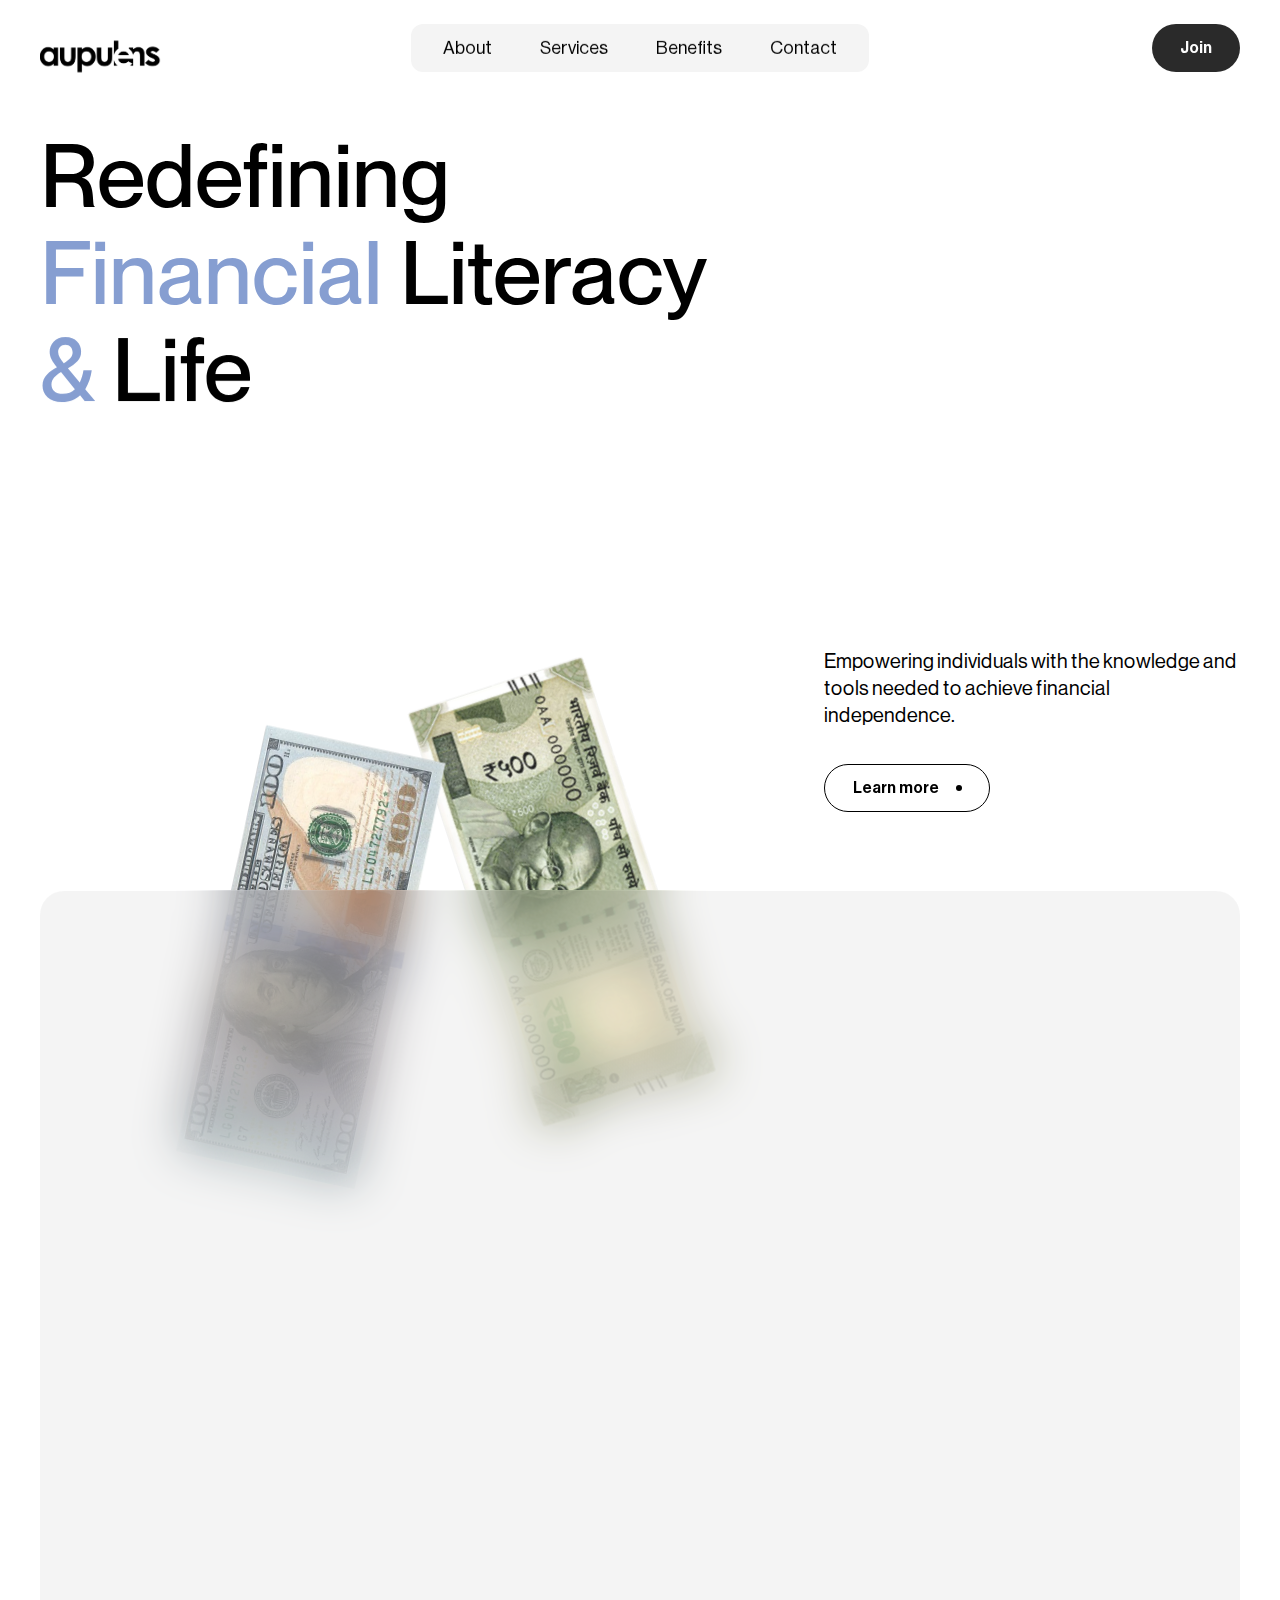
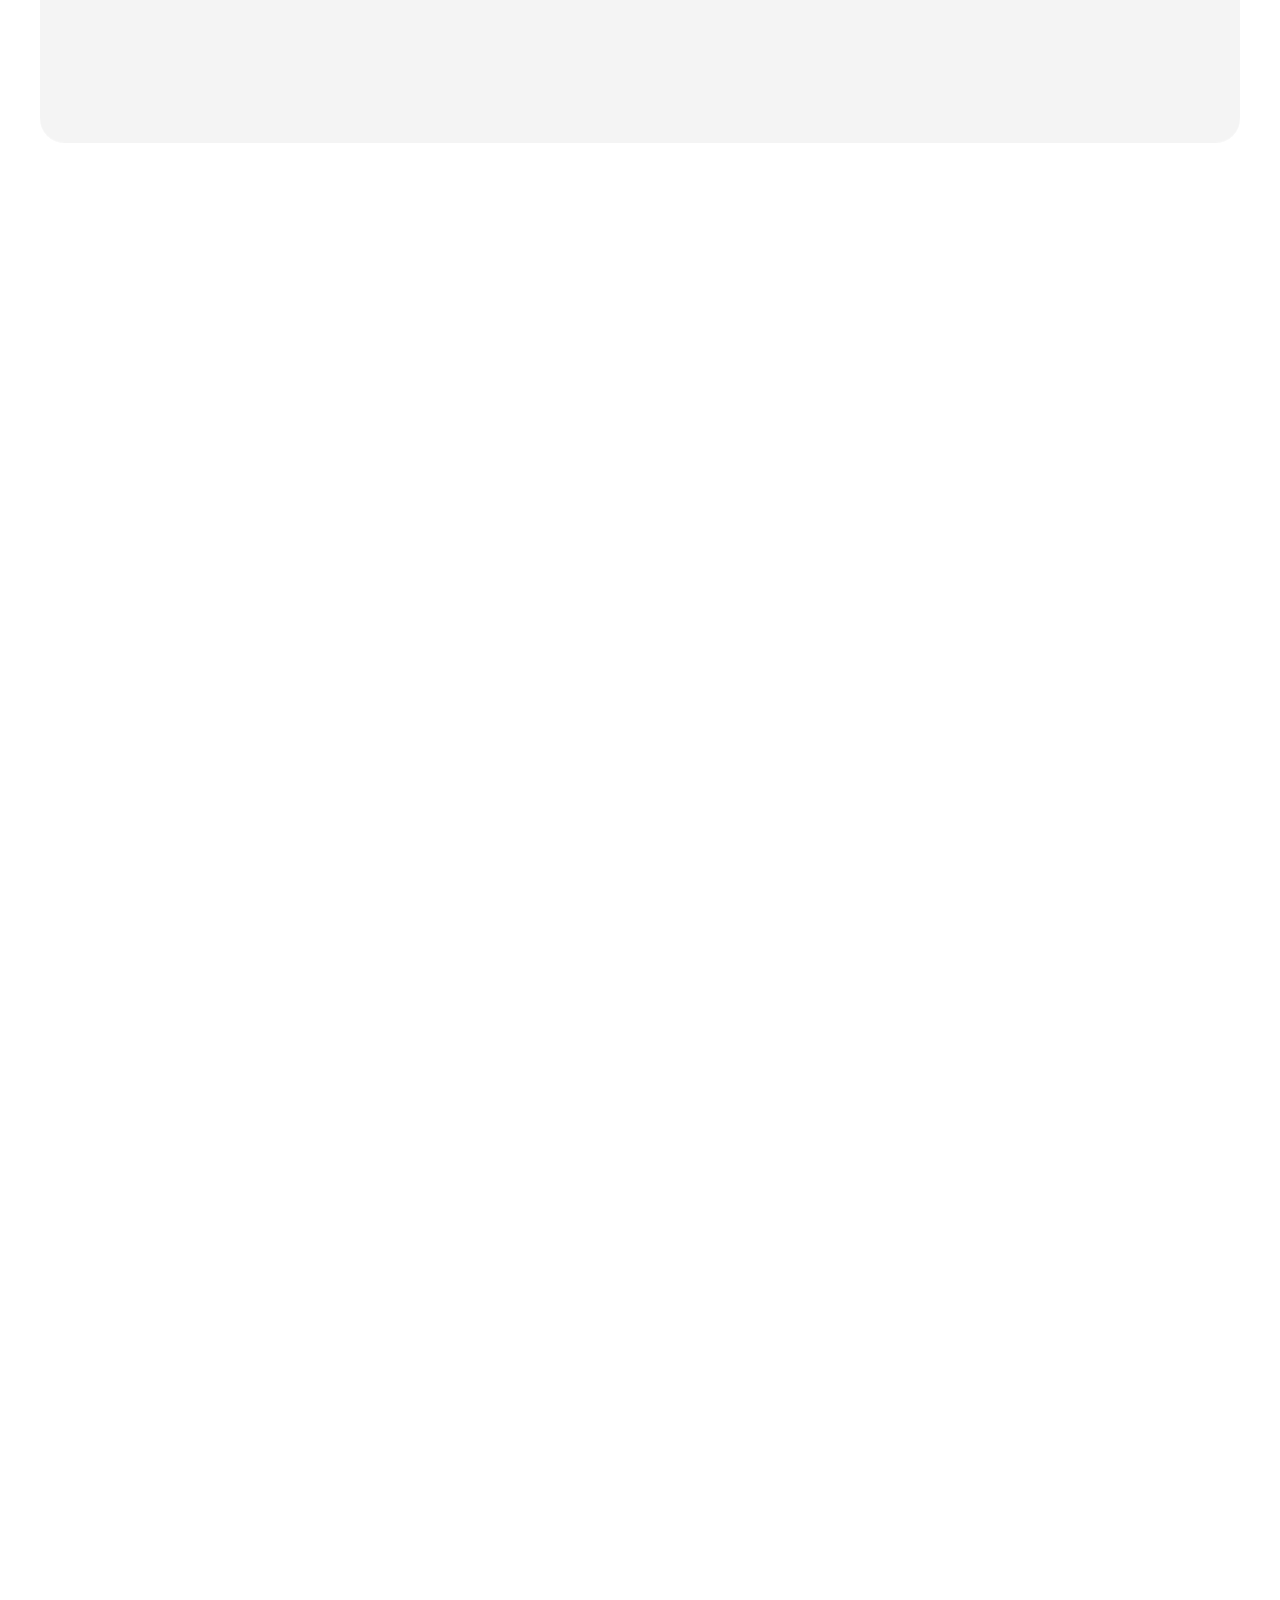
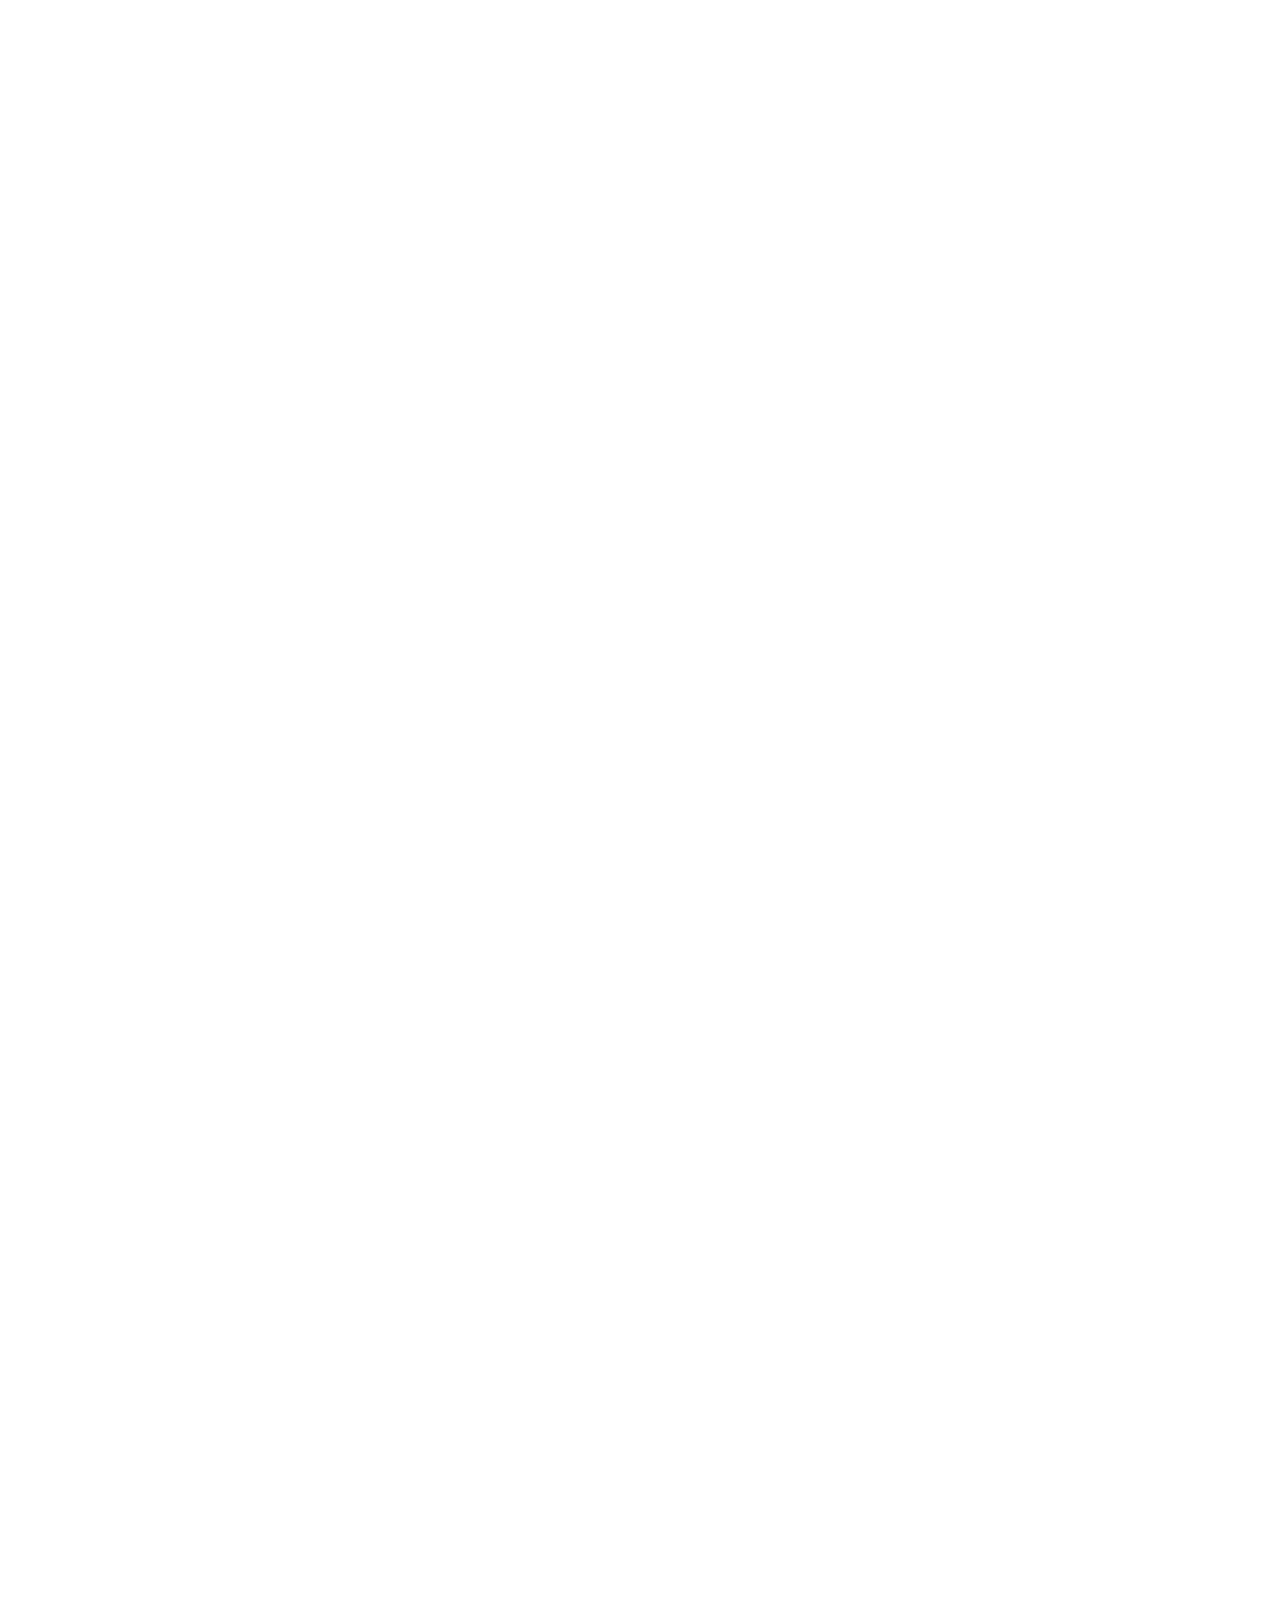
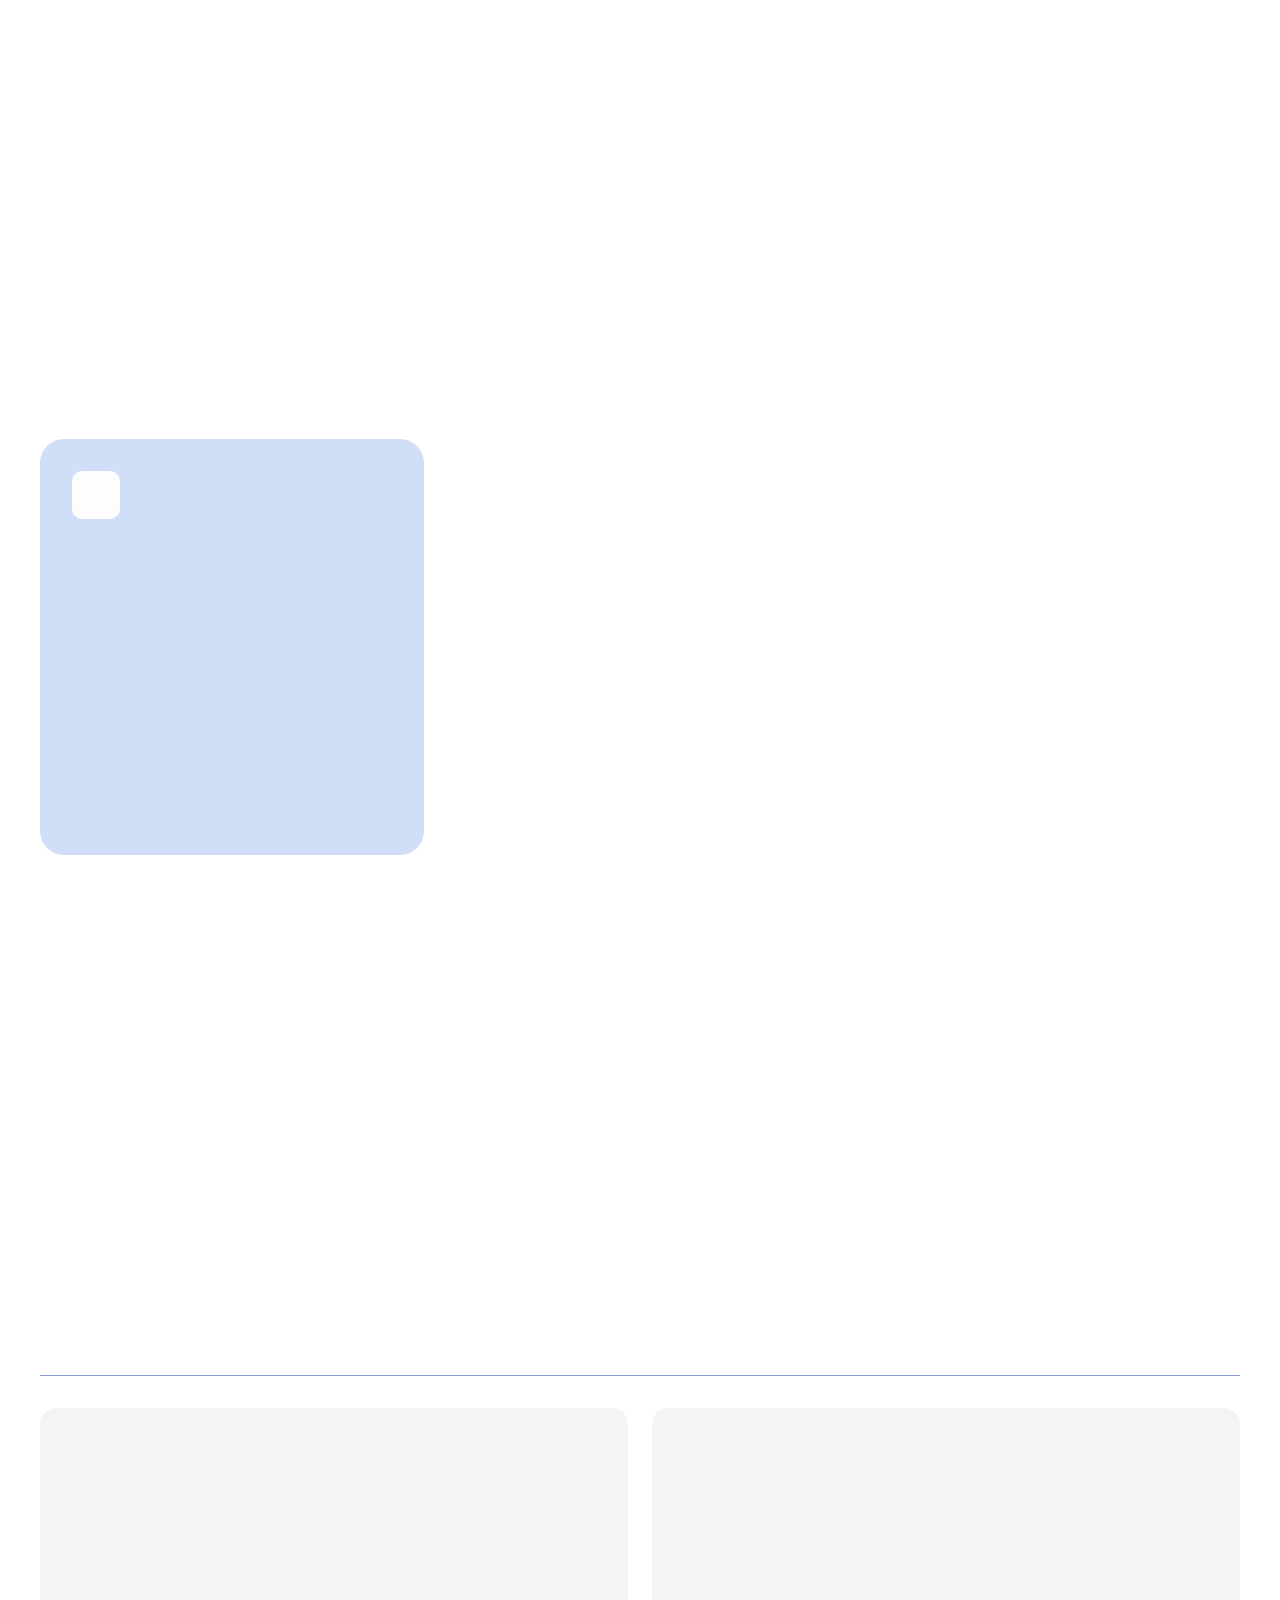
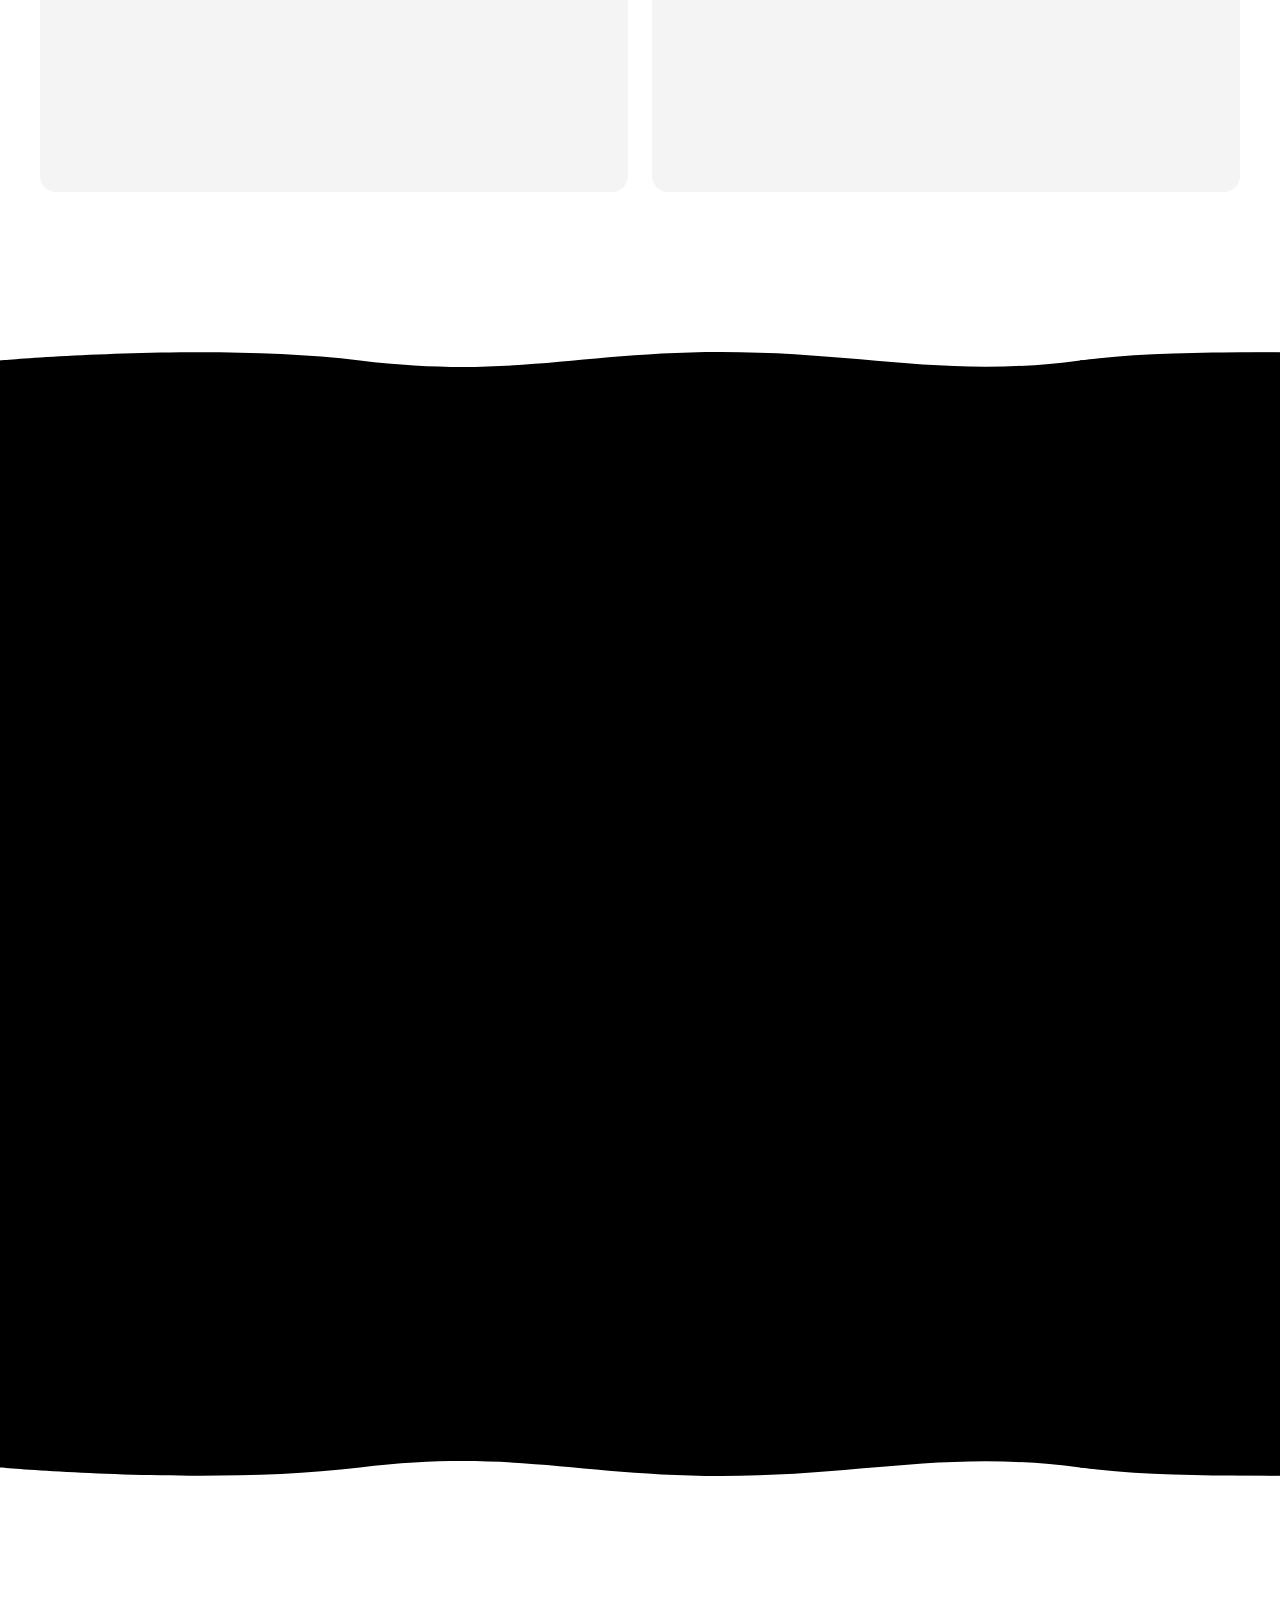
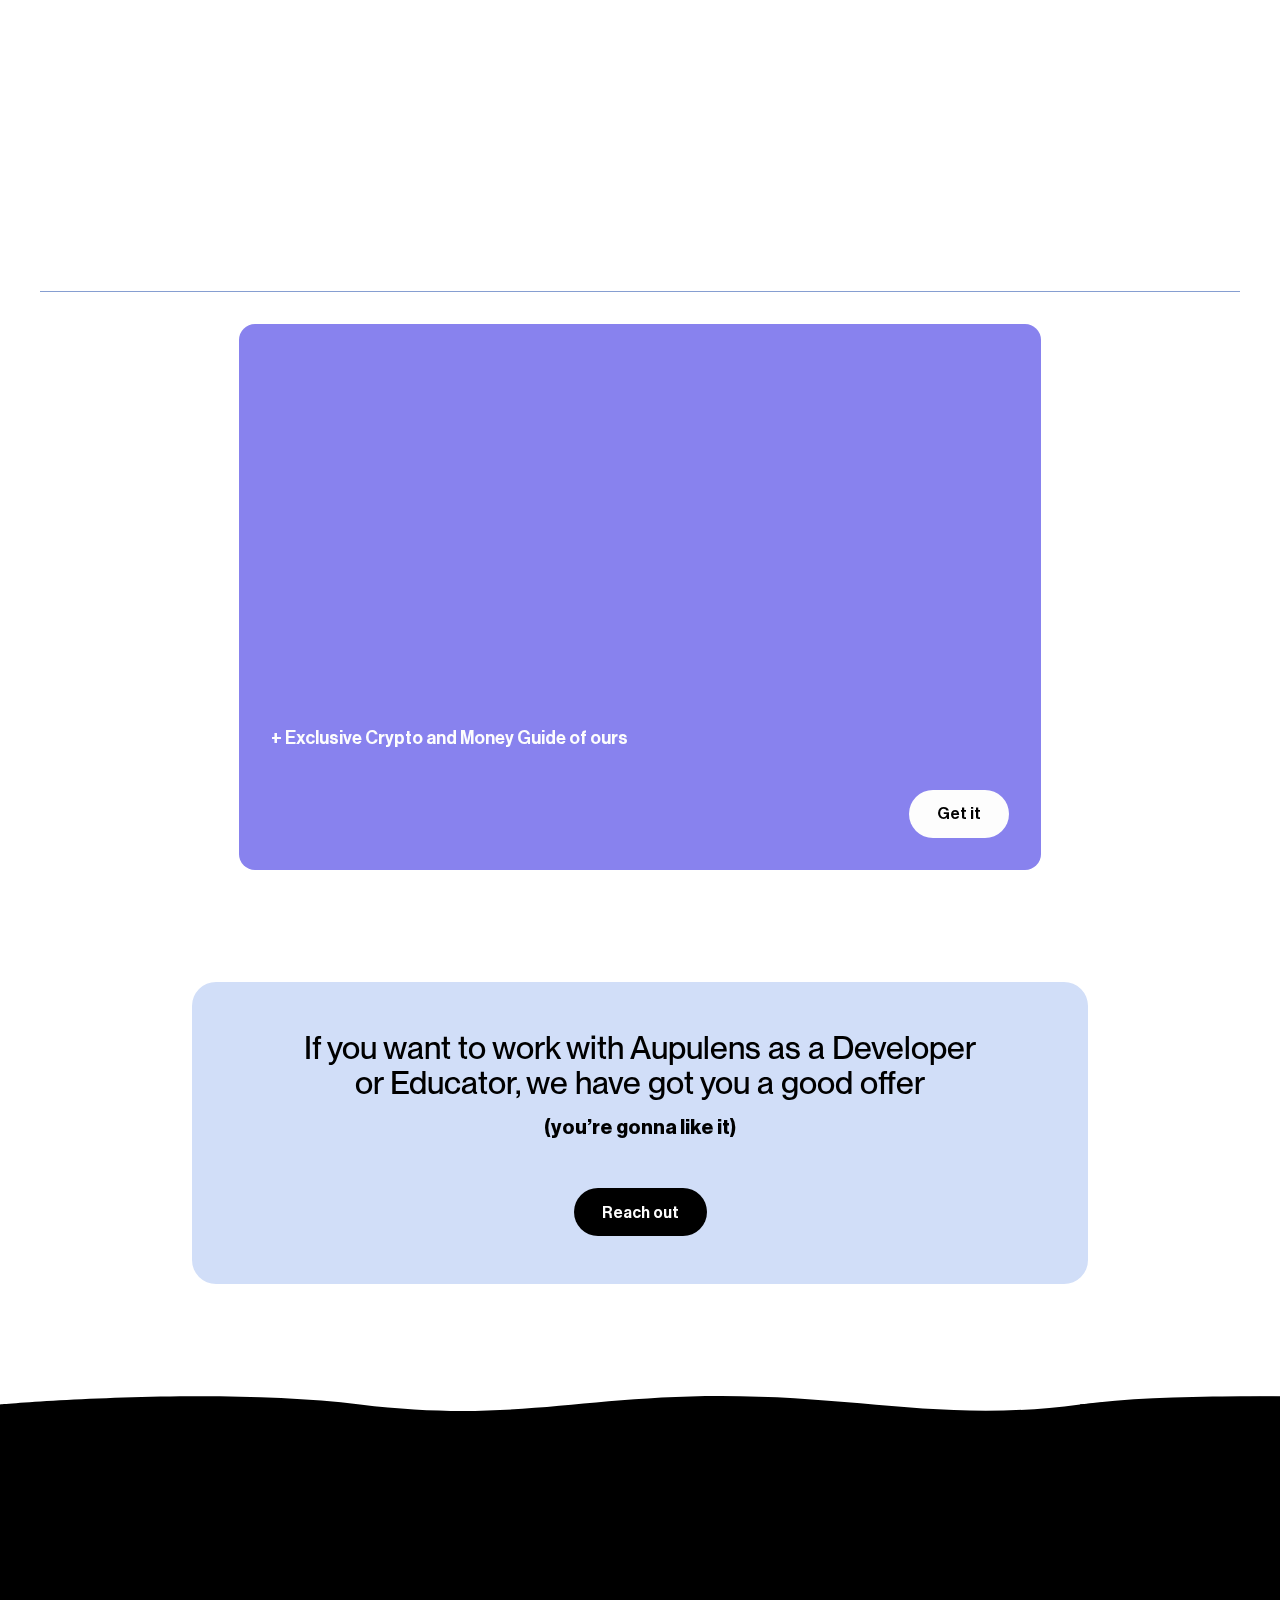
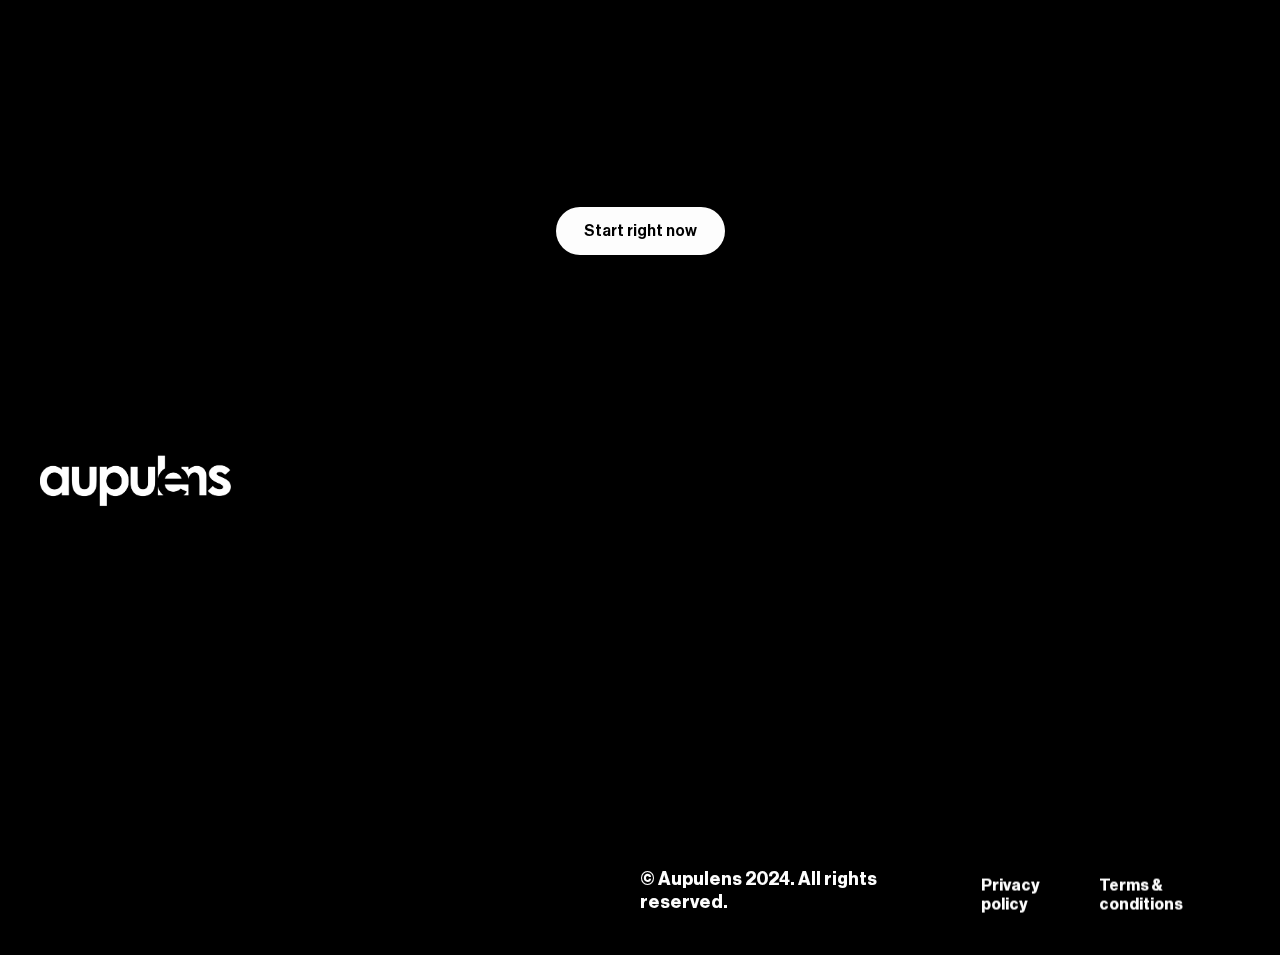
==== index.htm @ c341f7a9 "Done" ====
﻿<!DOCTYPE html>

<html data-wf-domain="www.design-that.com" data-wf-page="66547507d69d70a29b5cb961"
  data-wf-site="66547507d69d70a29b5cb91e">

<head>
  <meta charset="utf-8">
  <title>Aupulens - Finance in your fingertips</title>
  <meta
    content="DesignThat is a design agency that provides top-notch design services for marketing at one fixed monthly fee. Web design and development, branding, graphic design, social media design and more"
    name="description">
  <meta content="DesignThat - Design partner for marketing and brand growth" property="og:title">
  <meta
    content="DesignThat is a design agency that provides top-notch design services for marketing at one fixed monthly fee. Web design and development, branding, graphic design, social media design and more"
    property="og:description">
  <meta content="DesignThat - Design partner for marketing and brand growth" property="twitter:title">
  <meta
    content="DesignThat is a design agency that provides top-notch design services for marketing at one fixed monthly fee. Web design and development, branding, graphic design, social media design and more"
    property="twitter:description">
  <meta property="og:type" content="website">
  <meta content="summary_large_image" name="twitter:card">
  <meta content="width=device-width, initial-scale=1" name="viewport">
  <meta content="Webflow" name="generator">
  <link href="66547507d69d70a29b5cb91e/css/thatdigital.webflow.5f3d04a22.css" rel="stylesheet" type="text/css">
  <style>
    @media (min-width:992px) {
      html.w-mod-js:not(.w-mod-ix) [data-w-id="5c03aa5c-4011-accd-d0a6-c28e8310f775"] {
        -webkit-transform: translate3d(0, 0%, 0) scale3d(1, 1, 1) rotateX(0) rotateY(0) rotateZ(0) skew(0, 0);
        -moz-transform: translate3d(0, 0%, 0) scale3d(1, 1, 1) rotateX(0) rotateY(0) rotateZ(0) skew(0, 0);
        -ms-transform: translate3d(0, 0%, 0) scale3d(1, 1, 1) rotateX(0) rotateY(0) rotateZ(0) skew(0, 0);
        transform: translate3d(0, 0%, 0) scale3d(1, 1, 1) rotateX(0) rotateY(0) rotateZ(0) skew(0, 0);
      }

      html.w-mod-js:not(.w-mod-ix) [data-w-id="3653e49a-2b86-b925-d3c9-862e40bcab3f"] {
        -webkit-transform: translate3d(0, 0%, 0) scale3d(1, 1, 1) rotateX(0) rotateY(0) rotateZ(0) skew(0, 0);
        -moz-transform: translate3d(0, 0%, 0) scale3d(1, 1, 1) rotateX(0) rotateY(0) rotateZ(0) skew(0, 0);
        -ms-transform: translate3d(0, 0%, 0) scale3d(1, 1, 1) rotateX(0) rotateY(0) rotateZ(0) skew(0, 0);
        transform: translate3d(0, 0%, 0) scale3d(1, 1, 1) rotateX(0) rotateY(0) rotateZ(0) skew(0, 0);
      }

      html.w-mod-js:not(.w-mod-ix) [data-w-id="76ff98d9-c680-22ae-b1fc-d03c4d18c038"] {
        -webkit-transform: translate3d(0, 105%, 0) scale3d(1, 1, 1) rotateX(0) rotateY(0) rotateZ(0) skew(0, 0);
        -moz-transform: translate3d(0, 105%, 0) scale3d(1, 1, 1) rotateX(0) rotateY(0) rotateZ(0) skew(0, 0);
        -ms-transform: translate3d(0, 105%, 0) scale3d(1, 1, 1) rotateX(0) rotateY(0) rotateZ(0) skew(0, 0);
        transform: translate3d(0, 105%, 0) scale3d(1, 1, 1) rotateX(0) rotateY(0) rotateZ(0) skew(0, 0);
      }

      html.w-mod-js:not(.w-mod-ix) [data-w-id="b1e49a3c-4ef7-9f25-ed21-e870684012ae"] {
        width: 16%;
        height: 16%;
      }

      html.w-mod-js:not(.w-mod-ix) [data-w-id="0f3f58a3-2bf9-a352-3cdf-4068330f3f8b"] {
        -webkit-transform: translate3d(0, 0%, 0) scale3d(1, 1, 1) rotateX(0) rotateY(0) rotateZ(0) skew(0, 0);
        -moz-transform: translate3d(0, 0%, 0) scale3d(1, 1, 1) rotateX(0) rotateY(0) rotateZ(0) skew(0, 0);
        -ms-transform: translate3d(0, 0%, 0) scale3d(1, 1, 1) rotateX(0) rotateY(0) rotateZ(0) skew(0, 0);
        transform: translate3d(0, 0%, 0) scale3d(1, 1, 1) rotateX(0) rotateY(0) rotateZ(0) skew(0, 0);
      }

      html.w-mod-js:not(.w-mod-ix) [data-w-id="ddcb11bf-c242-22da-9ca4-7caf7e909629"] {
        -webkit-transform: translate3d(0, 0%, 0) scale3d(1, 1, 1) rotateX(0) rotateY(0) rotateZ(0) skew(0, 0);
        -moz-transform: translate3d(0, 0%, 0) scale3d(1, 1, 1) rotateX(0) rotateY(0) rotateZ(0) skew(0, 0);
        -ms-transform: translate3d(0, 0%, 0) scale3d(1, 1, 1) rotateX(0) rotateY(0) rotateZ(0) skew(0, 0);
        transform: translate3d(0, 0%, 0) scale3d(1, 1, 1) rotateX(0) rotateY(0) rotateZ(0) skew(0, 0);
      }

      html.w-mod-js:not(.w-mod-ix) [data-w-id="b544fabb-b57e-5d63-b075-b3fa49c904e6"] {
        opacity: 0;
        -webkit-transform: translate3d(0, -20%, 0) scale3d(1, 1, 1) rotateX(0) rotateY(0) rotateZ(0) skew(0, 0);
        -moz-transform: translate3d(0, -20%, 0) scale3d(1, 1, 1) rotateX(0) rotateY(0) rotateZ(0) skew(0, 0);
        -ms-transform: translate3d(0, -20%, 0) scale3d(1, 1, 1) rotateX(0) rotateY(0) rotateZ(0) skew(0, 0);
        transform: translate3d(0, -20%, 0) scale3d(1, 1, 1) rotateX(0) rotateY(0) rotateZ(0) skew(0, 0);
      }

      html.w-mod-js:not(.w-mod-ix) [data-w-id="3f59cfa9-be5c-a55f-e79d-de1d832e7c08"] {
        width: 0.375rem;
      }

      html.w-mod-js:not(.w-mod-ix) [data-w-id="aace5f26-ab41-26bb-e5f9-adf7d251b0ad"] {
        width: 0.25rem;
      }

      html.w-mod-js:not(.w-mod-ix) [data-w-id="752cf5d2-442b-0023-1608-541b8f984163"] {
        width: 0.75rem;
      }

      html.w-mod-js:not(.w-mod-ix) [data-w-id="3f1e8c66-dc14-e31c-04fc-9dd7679fff7a"] {
        opacity: 0;
      }

      html.w-mod-js:not(.w-mod-ix) [data-w-id="576b6158-24ac-62c5-a241-85b16398d5ee"] {
        -webkit-transform: translate3d(0, 105%, 0) scale3d(1, 1, 1) rotateX(0) rotateY(0) rotateZ(0) skew(0, 0);
        -moz-transform: translate3d(0, 105%, 0) scale3d(1, 1, 1) rotateX(0) rotateY(0) rotateZ(0) skew(0, 0);
        -ms-transform: translate3d(0, 105%, 0) scale3d(1, 1, 1) rotateX(0) rotateY(0) rotateZ(0) skew(0, 0);
        transform: translate3d(0, 105%, 0) scale3d(1, 1, 1) rotateX(0) rotateY(0) rotateZ(0) skew(0, 0);
      }

      html.w-mod-js:not(.w-mod-ix) [data-w-id="9c049b70-67fe-a22a-c926-466a3ea6c8ac"] {
        -webkit-transform: translate3d(0, 105%, 0) scale3d(1, 1, 1) rotateX(0) rotateY(0) rotateZ(0) skew(0, 0);
        -moz-transform: translate3d(0, 105%, 0) scale3d(1, 1, 1) rotateX(0) rotateY(0) rotateZ(0) skew(0, 0);
        -ms-transform: translate3d(0, 105%, 0) scale3d(1, 1, 1) rotateX(0) rotateY(0) rotateZ(0) skew(0, 0);
        transform: translate3d(0, 105%, 0) scale3d(1, 1, 1) rotateX(0) rotateY(0) rotateZ(0) skew(0, 0);
      }

      html.w-mod-js:not(.w-mod-ix) [data-w-id="d3607909-5560-c67f-bb8e-a21c838f7389"] {
        -webkit-transform: translate3d(0, 105%, 0) scale3d(1, 1, 1) rotateX(0) rotateY(0) rotateZ(0) skew(0, 0);
        -moz-transform: translate3d(0, 105%, 0) scale3d(1, 1, 1) rotateX(0) rotateY(0) rotateZ(0) skew(0, 0);
        -ms-transform: translate3d(0, 105%, 0) scale3d(1, 1, 1) rotateX(0) rotateY(0) rotateZ(0) skew(0, 0);
        transform: translate3d(0, 105%, 0) scale3d(1, 1, 1) rotateX(0) rotateY(0) rotateZ(0) skew(0, 0);
      }

      html.w-mod-js:not(.w-mod-ix) [data-w-id="482d7e7b-4074-cec6-c95e-d953d199f5f5"] {
        opacity: 0;
      }

      html.w-mod-js:not(.w-mod-ix) [data-w-id="31491c0b-fcd0-afaa-9a59-04d41a9558bc"] {
        opacity: 0;
        -webkit-transform: translate3d(0, 20%, 0) scale3d(1, 1, 1) rotateX(0) rotateY(0) rotateZ(0) skew(0, 0);
        -moz-transform: translate3d(0, 20%, 0) scale3d(1, 1, 1) rotateX(0) rotateY(0) rotateZ(0) skew(0, 0);
        -ms-transform: translate3d(0, 20%, 0) scale3d(1, 1, 1) rotateX(0) rotateY(0) rotateZ(0) skew(0, 0);
        transform: translate3d(0, 20%, 0) scale3d(1, 1, 1) rotateX(0) rotateY(0) rotateZ(0) skew(0, 0);
      }

      html.w-mod-js:not(.w-mod-ix) [data-w-id="8234df92-cd78-b385-6b64-61c6bc52b55b"] {
        -webkit-transform: translate3d(0, 105%, 0) scale3d(1, 1, 1) rotateX(0) rotateY(0) rotateZ(0) skew(0, 0);
        -moz-transform: translate3d(0, 105%, 0) scale3d(1, 1, 1) rotateX(0) rotateY(0) rotateZ(0) skew(0, 0);
        -ms-transform: translate3d(0, 105%, 0) scale3d(1, 1, 1) rotateX(0) rotateY(0) rotateZ(0) skew(0, 0);
        transform: translate3d(0, 105%, 0) scale3d(1, 1, 1) rotateX(0) rotateY(0) rotateZ(0) skew(0, 0);
      }

      html.w-mod-js:not(.w-mod-ix) [data-w-id="0f27aff2-0411-6f58-3643-9d1add53f605"] {
        -webkit-transform: translate3d(0, 105%, 0) scale3d(1, 1, 1) rotateX(0) rotateY(0) rotateZ(0) skew(0, 0);
        -moz-transform: translate3d(0, 105%, 0) scale3d(1, 1, 1) rotateX(0) rotateY(0) rotateZ(0) skew(0, 0);
        -ms-transform: translate3d(0, 105%, 0) scale3d(1, 1, 1) rotateX(0) rotateY(0) rotateZ(0) skew(0, 0);
        transform: translate3d(0, 105%, 0) scale3d(1, 1, 1) rotateX(0) rotateY(0) rotateZ(0) skew(0, 0);
      }

      html.w-mod-js:not(.w-mod-ix) [data-w-id="0f4e5b1e-03a1-b95f-c0da-00deeb76893f"] {
        opacity: 0;
        -webkit-transform: translate3d(0, 20%, 0) scale3d(1, 1, 1) rotateX(0) rotateY(0) rotateZ(0) skew(0, 0);
        -moz-transform: translate3d(0, 20%, 0) scale3d(1, 1, 1) rotateX(0) rotateY(0) rotateZ(0) skew(0, 0);
        -ms-transform: translate3d(0, 20%, 0) scale3d(1, 1, 1) rotateX(0) rotateY(0) rotateZ(0) skew(0, 0);
        transform: translate3d(0, 20%, 0) scale3d(1, 1, 1) rotateX(0) rotateY(0) rotateZ(0) skew(0, 0);
      }

      html.w-mod-js:not(.w-mod-ix) [data-w-id="02821681-595b-bab6-c004-1d6bc552c0f0"] {
        opacity: 0;
        -webkit-transform: translate3d(0, 20%, 0) scale3d(1, 1, 1) rotateX(0) rotateY(0) rotateZ(0) skew(0, 0);
        -moz-transform: translate3d(0, 20%, 0) scale3d(1, 1, 1) rotateX(0) rotateY(0) rotateZ(0) skew(0, 0);
        -ms-transform: translate3d(0, 20%, 0) scale3d(1, 1, 1) rotateX(0) rotateY(0) rotateZ(0) skew(0, 0);
        transform: translate3d(0, 20%, 0) scale3d(1, 1, 1) rotateX(0) rotateY(0) rotateZ(0) skew(0, 0);
      }

      html.w-mod-js:not(.w-mod-ix) [data-w-id="cdb3cc86-2e5a-8217-4907-eff83062718d"] {
        opacity: 0;
        -webkit-transform: translate3d(0, 5%, 0) scale3d(1, 1, 1) rotateX(0) rotateY(0) rotateZ(0) skew(0, 0);
        -moz-transform: translate3d(0, 5%, 0) scale3d(1, 1, 1) rotateX(0) rotateY(0) rotateZ(0) skew(0, 0);
        -ms-transform: translate3d(0, 5%, 0) scale3d(1, 1, 1) rotateX(0) rotateY(0) rotateZ(0) skew(0, 0);
        transform: translate3d(0, 5%, 0) scale3d(1, 1, 1) rotateX(0) rotateY(0) rotateZ(0) skew(0, 0);
      }

      html.w-mod-js:not(.w-mod-ix) [data-w-id="a72f2766-ff9f-d026-262d-820630964f02"] {
        opacity: 0;
        -webkit-transform: translate3d(0, 20%, 0) scale3d(1, 1, 1) rotateX(0) rotateY(0) rotateZ(0) skew(0, 0);
        -moz-transform: translate3d(0, 20%, 0) scale3d(1, 1, 1) rotateX(0) rotateY(0) rotateZ(0) skew(0, 0);
        -ms-transform: translate3d(0, 20%, 0) scale3d(1, 1, 1) rotateX(0) rotateY(0) rotateZ(0) skew(0, 0);
        transform: translate3d(0, 20%, 0) scale3d(1, 1, 1) rotateX(0) rotateY(0) rotateZ(0) skew(0, 0);
      }

      html.w-mod-js:not(.w-mod-ix) [data-w-id="326402a2-592b-edd8-4eee-c848110040dc"] {
        -webkit-transform: translate3d(0, 105%, 0) scale3d(1, 1, 1) rotateX(0) rotateY(0) rotateZ(0) skew(0, 0);
        -moz-transform: translate3d(0, 105%, 0) scale3d(1, 1, 1) rotateX(0) rotateY(0) rotateZ(0) skew(0, 0);
        -ms-transform: translate3d(0, 105%, 0) scale3d(1, 1, 1) rotateX(0) rotateY(0) rotateZ(0) skew(0, 0);
        transform: translate3d(0, 105%, 0) scale3d(1, 1, 1) rotateX(0) rotateY(0) rotateZ(0) skew(0, 0);
        opacity: 0;
      }

      html.w-mod-js:not(.w-mod-ix) [data-w-id="d0c39dc4-61ef-b985-970c-b4e0077bb343"] {
        -webkit-transform: translate3d(0, 0%, 0) scale3d(1, 1, 1) rotateX(0) rotateY(0) rotateZ(0) skew(0, 0);
        -moz-transform: translate3d(0, 0%, 0) scale3d(1, 1, 1) rotateX(0) rotateY(0) rotateZ(0) skew(0, 0);
        -ms-transform: translate3d(0, 0%, 0) scale3d(1, 1, 1) rotateX(0) rotateY(0) rotateZ(0) skew(0, 0);
        transform: translate3d(0, 0%, 0) scale3d(1, 1, 1) rotateX(0) rotateY(0) rotateZ(0) skew(0, 0);
      }

      html.w-mod-js:not(.w-mod-ix) [data-w-id="d0c39dc4-61ef-b985-970c-b4e0077bb345"] {
        -webkit-transform: translate3d(0, 0%, 0) scale3d(1, 1, 1) rotateX(0) rotateY(0) rotateZ(0) skew(0, 0);
        -moz-transform: translate3d(0, 0%, 0) scale3d(1, 1, 1) rotateX(0) rotateY(0) rotateZ(0) skew(0, 0);
        -ms-transform: translate3d(0, 0%, 0) scale3d(1, 1, 1) rotateX(0) rotateY(0) rotateZ(0) skew(0, 0);
        transform: translate3d(0, 0%, 0) scale3d(1, 1, 1) rotateX(0) rotateY(0) rotateZ(0) skew(0, 0);
      }

      html.w-mod-js:not(.w-mod-ix) [data-w-id="f8934ea5-8183-5d54-3bd5-e8ffcf70b568"] {
        -webkit-transform: translate3d(0, 0%, 0) scale3d(1, 1, 1) rotateX(0) rotateY(0) rotateZ(0) skew(0, 0);
        -moz-transform: translate3d(0, 0%, 0) scale3d(1, 1, 1) rotateX(0) rotateY(0) rotateZ(0) skew(0, 0);
        -ms-transform: translate3d(0, 0%, 0) scale3d(1, 1, 1) rotateX(0) rotateY(0) rotateZ(0) skew(0, 0);
        transform: translate3d(0, 0%, 0) scale3d(1, 1, 1) rotateX(0) rotateY(0) rotateZ(0) skew(0, 0);
      }

      html.w-mod-js:not(.w-mod-ix) [data-w-id="f8934ea5-8183-5d54-3bd5-e8ffcf70b56a"] {
        -webkit-transform: translate3d(0, 0%, 0) scale3d(1, 1, 1) rotateX(0) rotateY(0) rotateZ(0) skew(0, 0);
        -moz-transform: translate3d(0, 0%, 0) scale3d(1, 1, 1) rotateX(0) rotateY(0) rotateZ(0) skew(0, 0);
        -ms-transform: translate3d(0, 0%, 0) scale3d(1, 1, 1) rotateX(0) rotateY(0) rotateZ(0) skew(0, 0);
        transform: translate3d(0, 0%, 0) scale3d(1, 1, 1) rotateX(0) rotateY(0) rotateZ(0) skew(0, 0);
      }

      html.w-mod-js:not(.w-mod-ix) [data-w-id="410799ec-c90c-3832-5548-15bb3fa1cd2e"] {
        -webkit-transform: translate3d(0, 0%, 0) scale3d(1, 1, 1) rotateX(0) rotateY(0) rotateZ(0) skew(0, 0);
        -moz-transform: translate3d(0, 0%, 0) scale3d(1, 1, 1) rotateX(0) rotateY(0) rotateZ(0) skew(0, 0);
        -ms-transform: translate3d(0, 0%, 0) scale3d(1, 1, 1) rotateX(0) rotateY(0) rotateZ(0) skew(0, 0);
        transform: translate3d(0, 0%, 0) scale3d(1, 1, 1) rotateX(0) rotateY(0) rotateZ(0) skew(0, 0);
      }

      html.w-mod-js:not(.w-mod-ix) [data-w-id="410799ec-c90c-3832-5548-15bb3fa1cd30"] {
        -webkit-transform: translate3d(0, 0%, 0) scale3d(1, 1, 1) rotateX(0) rotateY(0) rotateZ(0) skew(0, 0);
        -moz-transform: translate3d(0, 0%, 0) scale3d(1, 1, 1) rotateX(0) rotateY(0) rotateZ(0) skew(0, 0);
        -ms-transform: translate3d(0, 0%, 0) scale3d(1, 1, 1) rotateX(0) rotateY(0) rotateZ(0) skew(0, 0);
        transform: translate3d(0, 0%, 0) scale3d(1, 1, 1) rotateX(0) rotateY(0) rotateZ(0) skew(0, 0);
      }

      html.w-mod-js:not(.w-mod-ix) [data-w-id="410799ec-c90c-3832-5548-15bb3fa1cd32"] {
        -webkit-transform: translate3d(0, 105%, 0) scale3d(1, 1, 1) rotateX(0) rotateY(0) rotateZ(0) skew(0, 0);
        -moz-transform: translate3d(0, 105%, 0) scale3d(1, 1, 1) rotateX(0) rotateY(0) rotateZ(0) skew(0, 0);
        -ms-transform: translate3d(0, 105%, 0) scale3d(1, 1, 1) rotateX(0) rotateY(0) rotateZ(0) skew(0, 0);
        transform: translate3d(0, 105%, 0) scale3d(1, 1, 1) rotateX(0) rotateY(0) rotateZ(0) skew(0, 0);
      }

      html.w-mod-js:not(.w-mod-ix) [data-w-id="f45b0a4b-876c-3343-060a-625f18abb332"] {
        -webkit-transform: translate3d(0, 0%, 0) scale3d(1, 1, 1) rotateX(0) rotateY(0) rotateZ(0) skew(0, 0);
        -moz-transform: translate3d(0, 0%, 0) scale3d(1, 1, 1) rotateX(0) rotateY(0) rotateZ(0) skew(0, 0);
        -ms-transform: translate3d(0, 0%, 0) scale3d(1, 1, 1) rotateX(0) rotateY(0) rotateZ(0) skew(0, 0);
        transform: translate3d(0, 0%, 0) scale3d(1, 1, 1) rotateX(0) rotateY(0) rotateZ(0) skew(0, 0);
      }

      html.w-mod-js:not(.w-mod-ix) [data-w-id="f45b0a4b-876c-3343-060a-625f18abb334"] {
        -webkit-transform: translate3d(0, 0%, 0) scale3d(1, 1, 1) rotateX(0) rotateY(0) rotateZ(0) skew(0, 0);
        -moz-transform: translate3d(0, 0%, 0) scale3d(1, 1, 1) rotateX(0) rotateY(0) rotateZ(0) skew(0, 0);
        -ms-transform: translate3d(0, 0%, 0) scale3d(1, 1, 1) rotateX(0) rotateY(0) rotateZ(0) skew(0, 0);
        transform: translate3d(0, 0%, 0) scale3d(1, 1, 1) rotateX(0) rotateY(0) rotateZ(0) skew(0, 0);
      }

      html.w-mod-js:not(.w-mod-ix) [data-w-id="8d155ccd-d693-4b30-ffaa-2e35ef875d48"] {
        -webkit-transform: translate3d(0, 0%, 0) scale3d(1, 1, 1) rotateX(0) rotateY(0) rotateZ(0) skew(0, 0);
        -moz-transform: translate3d(0, 0%, 0) scale3d(1, 1, 1) rotateX(0) rotateY(0) rotateZ(0) skew(0, 0);
        -ms-transform: translate3d(0, 0%, 0) scale3d(1, 1, 1) rotateX(0) rotateY(0) rotateZ(0) skew(0, 0);
        transform: translate3d(0, 0%, 0) scale3d(1, 1, 1) rotateX(0) rotateY(0) rotateZ(0) skew(0, 0);
      }

      html.w-mod-js:not(.w-mod-ix) [data-w-id="8d155ccd-d693-4b30-ffaa-2e35ef875d4a"] {
        -webkit-transform: translate3d(0, 0%, 0) scale3d(1, 1, 1) rotateX(0) rotateY(0) rotateZ(0) skew(0, 0);
        -moz-transform: translate3d(0, 0%, 0) scale3d(1, 1, 1) rotateX(0) rotateY(0) rotateZ(0) skew(0, 0);
        -ms-transform: translate3d(0, 0%, 0) scale3d(1, 1, 1) rotateX(0) rotateY(0) rotateZ(0) skew(0, 0);
        transform: translate3d(0, 0%, 0) scale3d(1, 1, 1) rotateX(0) rotateY(0) rotateZ(0) skew(0, 0);
      }

      html.w-mod-js:not(.w-mod-ix) [data-w-id="8b73958b-e335-27df-76b9-9495ad68c928"] {
        -webkit-transform: translate3d(0, 0%, 0) scale3d(1, 1, 1) rotateX(0) rotateY(0) rotateZ(0) skew(0, 0);
        -moz-transform: translate3d(0, 0%, 0) scale3d(1, 1, 1) rotateX(0) rotateY(0) rotateZ(0) skew(0, 0);
        -ms-transform: translate3d(0, 0%, 0) scale3d(1, 1, 1) rotateX(0) rotateY(0) rotateZ(0) skew(0, 0);
        transform: translate3d(0, 0%, 0) scale3d(1, 1, 1) rotateX(0) rotateY(0) rotateZ(0) skew(0, 0);
      }

      html.w-mod-js:not(.w-mod-ix) [data-w-id="8b73958b-e335-27df-76b9-9495ad68c92a"] {
        -webkit-transform: translate3d(0, 0%, 0) scale3d(1, 1, 1) rotateX(0) rotateY(0) rotateZ(0) skew(0, 0);
        -moz-transform: translate3d(0, 0%, 0) scale3d(1, 1, 1) rotateX(0) rotateY(0) rotateZ(0) skew(0, 0);
        -ms-transform: translate3d(0, 0%, 0) scale3d(1, 1, 1) rotateX(0) rotateY(0) rotateZ(0) skew(0, 0);
        transform: translate3d(0, 0%, 0) scale3d(1, 1, 1) rotateX(0) rotateY(0) rotateZ(0) skew(0, 0);
      }

      html.w-mod-js:not(.w-mod-ix) [data-w-id="8b73958b-e335-27df-76b9-9495ad68c92c"] {
        -webkit-transform: translate3d(0, 105%, 0) scale3d(1, 1, 1) rotateX(0) rotateY(0) rotateZ(0) skew(0, 0);
        -moz-transform: translate3d(0, 105%, 0) scale3d(1, 1, 1) rotateX(0) rotateY(0) rotateZ(0) skew(0, 0);
        -ms-transform: translate3d(0, 105%, 0) scale3d(1, 1, 1) rotateX(0) rotateY(0) rotateZ(0) skew(0, 0);
        transform: translate3d(0, 105%, 0) scale3d(1, 1, 1) rotateX(0) rotateY(0) rotateZ(0) skew(0, 0);
      }

      html.w-mod-js:not(.w-mod-ix) [data-w-id="7eb9d41c-dd27-24a5-69c5-d568000c80df"] {
        -webkit-transform: translate3d(0, 105%, 0) scale3d(1, 1, 1) rotateX(0) rotateY(0) rotateZ(0) skew(0, 0);
        -moz-transform: translate3d(0, 105%, 0) scale3d(1, 1, 1) rotateX(0) rotateY(0) rotateZ(0) skew(0, 0);
        -ms-transform: translate3d(0, 105%, 0) scale3d(1, 1, 1) rotateX(0) rotateY(0) rotateZ(0) skew(0, 0);
        transform: translate3d(0, 105%, 0) scale3d(1, 1, 1) rotateX(0) rotateY(0) rotateZ(0) skew(0, 0);
        opacity: 0;
      }

      html.w-mod-js:not(.w-mod-ix) [data-w-id="c13247e3-da92-0f8a-2069-e11ad4ba86b7"] {
        -webkit-transform: translate3d(0, 105%, 0) scale3d(1, 1, 1) rotateX(0) rotateY(0) rotateZ(0) skew(0, 0);
        -moz-transform: translate3d(0, 105%, 0) scale3d(1, 1, 1) rotateX(0) rotateY(0) rotateZ(0) skew(0, 0);
        -ms-transform: translate3d(0, 105%, 0) scale3d(1, 1, 1) rotateX(0) rotateY(0) rotateZ(0) skew(0, 0);
        transform: translate3d(0, 105%, 0) scale3d(1, 1, 1) rotateX(0) rotateY(0) rotateZ(0) skew(0, 0);
        opacity: 0;
      }
    }

    @media (max-width:991px) and (min-width:768px) {
      html.w-mod-js:not(.w-mod-ix) [data-w-id="482d7e7b-4074-cec6-c95e-d953d199f5f5"] {
        display: none;
        width: 0px;
        height: 0px;
        opacity: 0;
      }

      html.w-mod-js:not(.w-mod-ix) [data-w-id="c2c6b62f-1e30-5c6c-fb9a-05a56dd1739e"] {
        -webkit-transform: translate3d(0, 100%, 0) scale3d(1, 1, 1) rotateX(0) rotateY(0) rotateZ(0) skew(0, 0);
        -moz-transform: translate3d(0, 100%, 0) scale3d(1, 1, 1) rotateX(0) rotateY(0) rotateZ(0) skew(0, 0);
        -ms-transform: translate3d(0, 100%, 0) scale3d(1, 1, 1) rotateX(0) rotateY(0) rotateZ(0) skew(0, 0);
        transform: translate3d(0, 100%, 0) scale3d(1, 1, 1) rotateX(0) rotateY(0) rotateZ(0) skew(0, 0);
      }

      html.w-mod-js:not(.w-mod-ix) [data-w-id="a399b520-fbe8-ccae-be97-98f03725f9fb"] {
        -webkit-transform: translate3d(0, 100%, 0) scale3d(1, 1, 1) rotateX(0) rotateY(0) rotateZ(0) skew(0, 0);
        -moz-transform: translate3d(0, 100%, 0) scale3d(1, 1, 1) rotateX(0) rotateY(0) rotateZ(0) skew(0, 0);
        -ms-transform: translate3d(0, 100%, 0) scale3d(1, 1, 1) rotateX(0) rotateY(0) rotateZ(0) skew(0, 0);
        transform: translate3d(0, 100%, 0) scale3d(1, 1, 1) rotateX(0) rotateY(0) rotateZ(0) skew(0, 0);
      }

      html.w-mod-js:not(.w-mod-ix) [data-w-id="42f4750c-3764-c513-93c7-4935acbca10e"] {
        -webkit-transform: translate3d(0, 100%, 0) scale3d(1, 1, 1) rotateX(0) rotateY(0) rotateZ(0) skew(0, 0);
        -moz-transform: translate3d(0, 100%, 0) scale3d(1, 1, 1) rotateX(0) rotateY(0) rotateZ(0) skew(0, 0);
        -ms-transform: translate3d(0, 100%, 0) scale3d(1, 1, 1) rotateX(0) rotateY(0) rotateZ(0) skew(0, 0);
        transform: translate3d(0, 100%, 0) scale3d(1, 1, 1) rotateX(0) rotateY(0) rotateZ(0) skew(0, 0);
      }

      html.w-mod-js:not(.w-mod-ix) [data-w-id="767bc057-bb3f-7371-da9f-7be590b387ad"] {
        -webkit-transform: translate3d(0, 100%, 0) scale3d(1, 1, 1) rotateX(0) rotateY(0) rotateZ(0) skew(0, 0);
        -moz-transform: translate3d(0, 100%, 0) scale3d(1, 1, 1) rotateX(0) rotateY(0) rotateZ(0) skew(0, 0);
        -ms-transform: translate3d(0, 100%, 0) scale3d(1, 1, 1) rotateX(0) rotateY(0) rotateZ(0) skew(0, 0);
        transform: translate3d(0, 100%, 0) scale3d(1, 1, 1) rotateX(0) rotateY(0) rotateZ(0) skew(0, 0);
      }

      html.w-mod-js:not(.w-mod-ix) [data-w-id="fdc43155-461c-bf7a-7fc7-e565061953c3"] {
        -webkit-transform: translate3d(0, 100%, 0) scale3d(1, 1, 1) rotateX(0) rotateY(0) rotateZ(0) skew(0, 0);
        -moz-transform: translate3d(0, 100%, 0) scale3d(1, 1, 1) rotateX(0) rotateY(0) rotateZ(0) skew(0, 0);
        -ms-transform: translate3d(0, 100%, 0) scale3d(1, 1, 1) rotateX(0) rotateY(0) rotateZ(0) skew(0, 0);
        transform: translate3d(0, 100%, 0) scale3d(1, 1, 1) rotateX(0) rotateY(0) rotateZ(0) skew(0, 0);
      }

      html.w-mod-js:not(.w-mod-ix) [data-w-id="e978b430-ba2d-142c-ea7e-40527be5a5c8"] {
        -webkit-transform: translate3d(0, 100%, 0) scale3d(1, 1, 1) rotateX(0) rotateY(0) rotateZ(0) skew(0, 0);
        -moz-transform: translate3d(0, 100%, 0) scale3d(1, 1, 1) rotateX(0) rotateY(0) rotateZ(0) skew(0, 0);
        -ms-transform: translate3d(0, 100%, 0) scale3d(1, 1, 1) rotateX(0) rotateY(0) rotateZ(0) skew(0, 0);
        transform: translate3d(0, 100%, 0) scale3d(1, 1, 1) rotateX(0) rotateY(0) rotateZ(0) skew(0, 0);
      }

      html.w-mod-js:not(.w-mod-ix) [data-w-id="3f1e8c66-dc14-e31c-04fc-9dd7679fff7a"] {
        opacity: 0;
      }

      html.w-mod-js:not(.w-mod-ix) [data-w-id="576b6158-24ac-62c5-a241-85b16398d5ee"] {
        -webkit-transform: translate3d(0, 105%, 0) scale3d(1, 1, 1) rotateX(0) rotateY(0) rotateZ(0) skew(0, 0);
        -moz-transform: translate3d(0, 105%, 0) scale3d(1, 1, 1) rotateX(0) rotateY(0) rotateZ(0) skew(0, 0);
        -ms-transform: translate3d(0, 105%, 0) scale3d(1, 1, 1) rotateX(0) rotateY(0) rotateZ(0) skew(0, 0);
        transform: translate3d(0, 105%, 0) scale3d(1, 1, 1) rotateX(0) rotateY(0) rotateZ(0) skew(0, 0);
      }

      html.w-mod-js:not(.w-mod-ix) [data-w-id="31491c0b-fcd0-afaa-9a59-04d41a9558bc"] {
        opacity: 0;
        -webkit-transform: translate3d(0, 20%, 0) scale3d(1, 1, 1) rotateX(0) rotateY(0) rotateZ(0) skew(0, 0);
        -moz-transform: translate3d(0, 20%, 0) scale3d(1, 1, 1) rotateX(0) rotateY(0) rotateZ(0) skew(0, 0);
        -ms-transform: translate3d(0, 20%, 0) scale3d(1, 1, 1) rotateX(0) rotateY(0) rotateZ(0) skew(0, 0);
        transform: translate3d(0, 20%, 0) scale3d(1, 1, 1) rotateX(0) rotateY(0) rotateZ(0) skew(0, 0);
      }

      html.w-mod-js:not(.w-mod-ix) [data-w-id="8234df92-cd78-b385-6b64-61c6bc52b55b"] {
        -webkit-transform: translate3d(0, 105%, 0) scale3d(1, 1, 1) rotateX(0) rotateY(0) rotateZ(0) skew(0, 0);
        -moz-transform: translate3d(0, 105%, 0) scale3d(1, 1, 1) rotateX(0) rotateY(0) rotateZ(0) skew(0, 0);
        -ms-transform: translate3d(0, 105%, 0) scale3d(1, 1, 1) rotateX(0) rotateY(0) rotateZ(0) skew(0, 0);
        transform: translate3d(0, 105%, 0) scale3d(1, 1, 1) rotateX(0) rotateY(0) rotateZ(0) skew(0, 0);
      }

      html.w-mod-js:not(.w-mod-ix) [data-w-id="0f27aff2-0411-6f58-3643-9d1add53f605"] {
        -webkit-transform: translate3d(0, 105%, 0) scale3d(1, 1, 1) rotateX(0) rotateY(0) rotateZ(0) skew(0, 0);
        -moz-transform: translate3d(0, 105%, 0) scale3d(1, 1, 1) rotateX(0) rotateY(0) rotateZ(0) skew(0, 0);
        -ms-transform: translate3d(0, 105%, 0) scale3d(1, 1, 1) rotateX(0) rotateY(0) rotateZ(0) skew(0, 0);
        transform: translate3d(0, 105%, 0) scale3d(1, 1, 1) rotateX(0) rotateY(0) rotateZ(0) skew(0, 0);
      }

      html.w-mod-js:not(.w-mod-ix) [data-w-id="0f4e5b1e-03a1-b95f-c0da-00deeb76893f"] {
        opacity: 0;
        -webkit-transform: translate3d(0, 20%, 0) scale3d(1, 1, 1) rotateX(0) rotateY(0) rotateZ(0) skew(0, 0);
        -moz-transform: translate3d(0, 20%, 0) scale3d(1, 1, 1) rotateX(0) rotateY(0) rotateZ(0) skew(0, 0);
        -ms-transform: translate3d(0, 20%, 0) scale3d(1, 1, 1) rotateX(0) rotateY(0) rotateZ(0) skew(0, 0);
        transform: translate3d(0, 20%, 0) scale3d(1, 1, 1) rotateX(0) rotateY(0) rotateZ(0) skew(0, 0);
      }

      html.w-mod-js:not(.w-mod-ix) [data-w-id="02821681-595b-bab6-c004-1d6bc552c0f0"] {
        opacity: 0;
        -webkit-transform: translate3d(0, 20%, 0) scale3d(1, 1, 1) rotateX(0) rotateY(0) rotateZ(0) skew(0, 0);
        -moz-transform: translate3d(0, 20%, 0) scale3d(1, 1, 1) rotateX(0) rotateY(0) rotateZ(0) skew(0, 0);
        -ms-transform: translate3d(0, 20%, 0) scale3d(1, 1, 1) rotateX(0) rotateY(0) rotateZ(0) skew(0, 0);
        transform: translate3d(0, 20%, 0) scale3d(1, 1, 1) rotateX(0) rotateY(0) rotateZ(0) skew(0, 0);
      }

      html.w-mod-js:not(.w-mod-ix) [data-w-id="cdb3cc86-2e5a-8217-4907-eff83062718d"] {
        opacity: 0;
        -webkit-transform: translate3d(0, 5%, 0) scale3d(1, 1, 1) rotateX(0) rotateY(0) rotateZ(0) skew(0, 0);
        -moz-transform: translate3d(0, 5%, 0) scale3d(1, 1, 1) rotateX(0) rotateY(0) rotateZ(0) skew(0, 0);
        -ms-transform: translate3d(0, 5%, 0) scale3d(1, 1, 1) rotateX(0) rotateY(0) rotateZ(0) skew(0, 0);
        transform: translate3d(0, 5%, 0) scale3d(1, 1, 1) rotateX(0) rotateY(0) rotateZ(0) skew(0, 0);
      }

      html.w-mod-js:not(.w-mod-ix) [data-w-id="a72f2766-ff9f-d026-262d-820630964f02"] {
        opacity: 0;
        -webkit-transform: translate3d(0, 20%, 0) scale3d(1, 1, 1) rotateX(0) rotateY(0) rotateZ(0) skew(0, 0);
        -moz-transform: translate3d(0, 20%, 0) scale3d(1, 1, 1) rotateX(0) rotateY(0) rotateZ(0) skew(0, 0);
        -ms-transform: translate3d(0, 20%, 0) scale3d(1, 1, 1) rotateX(0) rotateY(0) rotateZ(0) skew(0, 0);
        transform: translate3d(0, 20%, 0) scale3d(1, 1, 1) rotateX(0) rotateY(0) rotateZ(0) skew(0, 0);
      }

      html.w-mod-js:not(.w-mod-ix) [data-w-id="0b66bf06-93a3-837a-53d3-d07a967d6628"] {
        opacity: 0;
        -webkit-transform: translate3d(0, 20%, 0) scale3d(1, 1, 1) rotateX(0) rotateY(0) rotateZ(0) skew(0, 0);
        -moz-transform: translate3d(0, 20%, 0) scale3d(1, 1, 1) rotateX(0) rotateY(0) rotateZ(0) skew(0, 0);
        -ms-transform: translate3d(0, 20%, 0) scale3d(1, 1, 1) rotateX(0) rotateY(0) rotateZ(0) skew(0, 0);
        transform: translate3d(0, 20%, 0) scale3d(1, 1, 1) rotateX(0) rotateY(0) rotateZ(0) skew(0, 0);
      }

      html.w-mod-js:not(.w-mod-ix) [data-w-id="7eb9d41c-dd27-24a5-69c5-d568000c80df"] {
        -webkit-transform: translate3d(0, 105%, 0) scale3d(1, 1, 1) rotateX(0) rotateY(0) rotateZ(0) skew(0, 0);
        -moz-transform: translate3d(0, 105%, 0) scale3d(1, 1, 1) rotateX(0) rotateY(0) rotateZ(0) skew(0, 0);
        -ms-transform: translate3d(0, 105%, 0) scale3d(1, 1, 1) rotateX(0) rotateY(0) rotateZ(0) skew(0, 0);
        transform: translate3d(0, 105%, 0) scale3d(1, 1, 1) rotateX(0) rotateY(0) rotateZ(0) skew(0, 0);
        opacity: 0;
      }

      html.w-mod-js:not(.w-mod-ix) [data-w-id="c13247e3-da92-0f8a-2069-e11ad4ba86b7"] {
        -webkit-transform: translate3d(0, 105%, 0) scale3d(1, 1, 1) rotateX(0) rotateY(0) rotateZ(0) skew(0, 0);
        -moz-transform: translate3d(0, 105%, 0) scale3d(1, 1, 1) rotateX(0) rotateY(0) rotateZ(0) skew(0, 0);
        -ms-transform: translate3d(0, 105%, 0) scale3d(1, 1, 1) rotateX(0) rotateY(0) rotateZ(0) skew(0, 0);
        transform: translate3d(0, 105%, 0) scale3d(1, 1, 1) rotateX(0) rotateY(0) rotateZ(0) skew(0, 0);
        opacity: 0;
      }
    }

    @media (max-width:767px) and (min-width:480px) {
      html.w-mod-js:not(.w-mod-ix) [data-w-id="482d7e7b-4074-cec6-c95e-d953d199f5f5"] {
        display: none;
        width: 0px;
        height: 0px;
        opacity: 0;
      }

      html.w-mod-js:not(.w-mod-ix) [data-w-id="c2c6b62f-1e30-5c6c-fb9a-05a56dd1739e"] {
        -webkit-transform: translate3d(0, 100%, 0) scale3d(1, 1, 1) rotateX(0) rotateY(0) rotateZ(0) skew(0, 0);
        -moz-transform: translate3d(0, 100%, 0) scale3d(1, 1, 1) rotateX(0) rotateY(0) rotateZ(0) skew(0, 0);
        -ms-transform: translate3d(0, 100%, 0) scale3d(1, 1, 1) rotateX(0) rotateY(0) rotateZ(0) skew(0, 0);
        transform: translate3d(0, 100%, 0) scale3d(1, 1, 1) rotateX(0) rotateY(0) rotateZ(0) skew(0, 0);
      }

      html.w-mod-js:not(.w-mod-ix) [data-w-id="a399b520-fbe8-ccae-be97-98f03725f9fb"] {
        -webkit-transform: translate3d(0, 100%, 0) scale3d(1, 1, 1) rotateX(0) rotateY(0) rotateZ(0) skew(0, 0);
        -moz-transform: translate3d(0, 100%, 0) scale3d(1, 1, 1) rotateX(0) rotateY(0) rotateZ(0) skew(0, 0);
        -ms-transform: translate3d(0, 100%, 0) scale3d(1, 1, 1) rotateX(0) rotateY(0) rotateZ(0) skew(0, 0);
        transform: translate3d(0, 100%, 0) scale3d(1, 1, 1) rotateX(0) rotateY(0) rotateZ(0) skew(0, 0);
      }

      html.w-mod-js:not(.w-mod-ix) [data-w-id="42f4750c-3764-c513-93c7-4935acbca10e"] {
        -webkit-transform: translate3d(0, 100%, 0) scale3d(1, 1, 1) rotateX(0) rotateY(0) rotateZ(0) skew(0, 0);
        -moz-transform: translate3d(0, 100%, 0) scale3d(1, 1, 1) rotateX(0) rotateY(0) rotateZ(0) skew(0, 0);
        -ms-transform: translate3d(0, 100%, 0) scale3d(1, 1, 1) rotateX(0) rotateY(0) rotateZ(0) skew(0, 0);
        transform: translate3d(0, 100%, 0) scale3d(1, 1, 1) rotateX(0) rotateY(0) rotateZ(0) skew(0, 0);
      }

      html.w-mod-js:not(.w-mod-ix) [data-w-id="767bc057-bb3f-7371-da9f-7be590b387ad"] {
        -webkit-transform: translate3d(0, 100%, 0) scale3d(1, 1, 1) rotateX(0) rotateY(0) rotateZ(0) skew(0, 0);
        -moz-transform: translate3d(0, 100%, 0) scale3d(1, 1, 1) rotateX(0) rotateY(0) rotateZ(0) skew(0, 0);
        -ms-transform: translate3d(0, 100%, 0) scale3d(1, 1, 1) rotateX(0) rotateY(0) rotateZ(0) skew(0, 0);
        transform: translate3d(0, 100%, 0) scale3d(1, 1, 1) rotateX(0) rotateY(0) rotateZ(0) skew(0, 0);
      }

      html.w-mod-js:not(.w-mod-ix) [data-w-id="fdc43155-461c-bf7a-7fc7-e565061953c3"] {
        -webkit-transform: translate3d(0, 100%, 0) scale3d(1, 1, 1) rotateX(0) rotateY(0) rotateZ(0) skew(0, 0);
        -moz-transform: translate3d(0, 100%, 0) scale3d(1, 1, 1) rotateX(0) rotateY(0) rotateZ(0) skew(0, 0);
        -ms-transform: translate3d(0, 100%, 0) scale3d(1, 1, 1) rotateX(0) rotateY(0) rotateZ(0) skew(0, 0);
        transform: translate3d(0, 100%, 0) scale3d(1, 1, 1) rotateX(0) rotateY(0) rotateZ(0) skew(0, 0);
      }

      html.w-mod-js:not(.w-mod-ix) [data-w-id="e978b430-ba2d-142c-ea7e-40527be5a5c8"] {
        -webkit-transform: translate3d(0, 100%, 0) scale3d(1, 1, 1) rotateX(0) rotateY(0) rotateZ(0) skew(0, 0);
        -moz-transform: translate3d(0, 100%, 0) scale3d(1, 1, 1) rotateX(0) rotateY(0) rotateZ(0) skew(0, 0);
        -ms-transform: translate3d(0, 100%, 0) scale3d(1, 1, 1) rotateX(0) rotateY(0) rotateZ(0) skew(0, 0);
        transform: translate3d(0, 100%, 0) scale3d(1, 1, 1) rotateX(0) rotateY(0) rotateZ(0) skew(0, 0);
      }

      html.w-mod-js:not(.w-mod-ix) [data-w-id="3f1e8c66-dc14-e31c-04fc-9dd7679fff7a"] {
        opacity: 0;
      }

      html.w-mod-js:not(.w-mod-ix) [data-w-id="576b6158-24ac-62c5-a241-85b16398d5ee"] {
        -webkit-transform: translate3d(0, 105%, 0) scale3d(1, 1, 1) rotateX(0) rotateY(0) rotateZ(0) skew(0, 0);
        -moz-transform: translate3d(0, 105%, 0) scale3d(1, 1, 1) rotateX(0) rotateY(0) rotateZ(0) skew(0, 0);
        -ms-transform: translate3d(0, 105%, 0) scale3d(1, 1, 1) rotateX(0) rotateY(0) rotateZ(0) skew(0, 0);
        transform: translate3d(0, 105%, 0) scale3d(1, 1, 1) rotateX(0) rotateY(0) rotateZ(0) skew(0, 0);
      }

      html.w-mod-js:not(.w-mod-ix) [data-w-id="31491c0b-fcd0-afaa-9a59-04d41a9558bc"] {
        opacity: 0;
        -webkit-transform: translate3d(0, 20%, 0) scale3d(1, 1, 1) rotateX(0) rotateY(0) rotateZ(0) skew(0, 0);
        -moz-transform: translate3d(0, 20%, 0) scale3d(1, 1, 1) rotateX(0) rotateY(0) rotateZ(0) skew(0, 0);
        -ms-transform: translate3d(0, 20%, 0) scale3d(1, 1, 1) rotateX(0) rotateY(0) rotateZ(0) skew(0, 0);
        transform: translate3d(0, 20%, 0) scale3d(1, 1, 1) rotateX(0) rotateY(0) rotateZ(0) skew(0, 0);
      }

      html.w-mod-js:not(.w-mod-ix) [data-w-id="8234df92-cd78-b385-6b64-61c6bc52b55b"] {
        -webkit-transform: translate3d(0, 105%, 0) scale3d(1, 1, 1) rotateX(0) rotateY(0) rotateZ(0) skew(0, 0);
        -moz-transform: translate3d(0, 105%, 0) scale3d(1, 1, 1) rotateX(0) rotateY(0) rotateZ(0) skew(0, 0);
        -ms-transform: translate3d(0, 105%, 0) scale3d(1, 1, 1) rotateX(0) rotateY(0) rotateZ(0) skew(0, 0);
        transform: translate3d(0, 105%, 0) scale3d(1, 1, 1) rotateX(0) rotateY(0) rotateZ(0) skew(0, 0);
      }

      html.w-mod-js:not(.w-mod-ix) [data-w-id="0f27aff2-0411-6f58-3643-9d1add53f605"] {
        -webkit-transform: translate3d(0, 105%, 0) scale3d(1, 1, 1) rotateX(0) rotateY(0) rotateZ(0) skew(0, 0);
        -moz-transform: translate3d(0, 105%, 0) scale3d(1, 1, 1) rotateX(0) rotateY(0) rotateZ(0) skew(0, 0);
        -ms-transform: translate3d(0, 105%, 0) scale3d(1, 1, 1) rotateX(0) rotateY(0) rotateZ(0) skew(0, 0);
        transform: translate3d(0, 105%, 0) scale3d(1, 1, 1) rotateX(0) rotateY(0) rotateZ(0) skew(0, 0);
      }

      html.w-mod-js:not(.w-mod-ix) [data-w-id="0f4e5b1e-03a1-b95f-c0da-00deeb76893f"] {
        opacity: 0;
        -webkit-transform: translate3d(0, 20%, 0) scale3d(1, 1, 1) rotateX(0) rotateY(0) rotateZ(0) skew(0, 0);
        -moz-transform: translate3d(0, 20%, 0) scale3d(1, 1, 1) rotateX(0) rotateY(0) rotateZ(0) skew(0, 0);
        -ms-transform: translate3d(0, 20%, 0) scale3d(1, 1, 1) rotateX(0) rotateY(0) rotateZ(0) skew(0, 0);
        transform: translate3d(0, 20%, 0) scale3d(1, 1, 1) rotateX(0) rotateY(0) rotateZ(0) skew(0, 0);
      }

      html.w-mod-js:not(.w-mod-ix) [data-w-id="02821681-595b-bab6-c004-1d6bc552c0f0"] {
        opacity: 0;
        -webkit-transform: translate3d(0, 20%, 0) scale3d(1, 1, 1) rotateX(0) rotateY(0) rotateZ(0) skew(0, 0);
        -moz-transform: translate3d(0, 20%, 0) scale3d(1, 1, 1) rotateX(0) rotateY(0) rotateZ(0) skew(0, 0);
        -ms-transform: translate3d(0, 20%, 0) scale3d(1, 1, 1) rotateX(0) rotateY(0) rotateZ(0) skew(0, 0);
        transform: translate3d(0, 20%, 0) scale3d(1, 1, 1) rotateX(0) rotateY(0) rotateZ(0) skew(0, 0);
      }

      html.w-mod-js:not(.w-mod-ix) [data-w-id="cdb3cc86-2e5a-8217-4907-eff83062718d"] {
        opacity: 0;
        -webkit-transform: translate3d(0, 5%, 0) scale3d(1, 1, 1) rotateX(0) rotateY(0) rotateZ(0) skew(0, 0);
        -moz-transform: translate3d(0, 5%, 0) scale3d(1, 1, 1) rotateX(0) rotateY(0) rotateZ(0) skew(0, 0);
        -ms-transform: translate3d(0, 5%, 0) scale3d(1, 1, 1) rotateX(0) rotateY(0) rotateZ(0) skew(0, 0);
        transform: translate3d(0, 5%, 0) scale3d(1, 1, 1) rotateX(0) rotateY(0) rotateZ(0) skew(0, 0);
      }

      html.w-mod-js:not(.w-mod-ix) [data-w-id="a72f2766-ff9f-d026-262d-820630964f02"] {
        opacity: 0;
        -webkit-transform: translate3d(0, 20%, 0) scale3d(1, 1, 1) rotateX(0) rotateY(0) rotateZ(0) skew(0, 0);
        -moz-transform: translate3d(0, 20%, 0) scale3d(1, 1, 1) rotateX(0) rotateY(0) rotateZ(0) skew(0, 0);
        -ms-transform: translate3d(0, 20%, 0) scale3d(1, 1, 1) rotateX(0) rotateY(0) rotateZ(0) skew(0, 0);
        transform: translate3d(0, 20%, 0) scale3d(1, 1, 1) rotateX(0) rotateY(0) rotateZ(0) skew(0, 0);
      }

      html.w-mod-js:not(.w-mod-ix) [data-w-id="0b66bf06-93a3-837a-53d3-d07a967d6628"] {
        opacity: 0;
        -webkit-transform: translate3d(0, 20%, 0) scale3d(1, 1, 1) rotateX(0) rotateY(0) rotateZ(0) skew(0, 0);
        -moz-transform: translate3d(0, 20%, 0) scale3d(1, 1, 1) rotateX(0) rotateY(0) rotateZ(0) skew(0, 0);
        -ms-transform: translate3d(0, 20%, 0) scale3d(1, 1, 1) rotateX(0) rotateY(0) rotateZ(0) skew(0, 0);
        transform: translate3d(0, 20%, 0) scale3d(1, 1, 1) rotateX(0) rotateY(0) rotateZ(0) skew(0, 0);
      }

      html.w-mod-js:not(.w-mod-ix) [data-w-id="7eb9d41c-dd27-24a5-69c5-d568000c80df"] {
        -webkit-transform: translate3d(0, 105%, 0) scale3d(1, 1, 1) rotateX(0) rotateY(0) rotateZ(0) skew(0, 0);
        -moz-transform: translate3d(0, 105%, 0) scale3d(1, 1, 1) rotateX(0) rotateY(0) rotateZ(0) skew(0, 0);
        -ms-transform: translate3d(0, 105%, 0) scale3d(1, 1, 1) rotateX(0) rotateY(0) rotateZ(0) skew(0, 0);
        transform: translate3d(0, 105%, 0) scale3d(1, 1, 1) rotateX(0) rotateY(0) rotateZ(0) skew(0, 0);
        opacity: 0;
      }

      html.w-mod-js:not(.w-mod-ix) [data-w-id="c13247e3-da92-0f8a-2069-e11ad4ba86b7"] {
        -webkit-transform: translate3d(0, 105%, 0) scale3d(1, 1, 1) rotateX(0) rotateY(0) rotateZ(0) skew(0, 0);
        -moz-transform: translate3d(0, 105%, 0) scale3d(1, 1, 1) rotateX(0) rotateY(0) rotateZ(0) skew(0, 0);
        -ms-transform: translate3d(0, 105%, 0) scale3d(1, 1, 1) rotateX(0) rotateY(0) rotateZ(0) skew(0, 0);
        transform: translate3d(0, 105%, 0) scale3d(1, 1, 1) rotateX(0) rotateY(0) rotateZ(0) skew(0, 0);
        opacity: 0;
      }
    }

    @media (max-width:479px) {
      html.w-mod-js:not(.w-mod-ix) [data-w-id="482d7e7b-4074-cec6-c95e-d953d199f5f5"] {
        display: none;
        width: 0px;
        height: 0px;
        opacity: 0;
      }

      html.w-mod-js:not(.w-mod-ix) [data-w-id="c2c6b62f-1e30-5c6c-fb9a-05a56dd1739e"] {
        -webkit-transform: translate3d(0, 100%, 0) scale3d(1, 1, 1) rotateX(0) rotateY(0) rotateZ(0) skew(0, 0);
        -moz-transform: translate3d(0, 100%, 0) scale3d(1, 1, 1) rotateX(0) rotateY(0) rotateZ(0) skew(0, 0);
        -ms-transform: translate3d(0, 100%, 0) scale3d(1, 1, 1) rotateX(0) rotateY(0) rotateZ(0) skew(0, 0);
        transform: translate3d(0, 100%, 0) scale3d(1, 1, 1) rotateX(0) rotateY(0) rotateZ(0) skew(0, 0);
      }

      html.w-mod-js:not(.w-mod-ix) [data-w-id="a399b520-fbe8-ccae-be97-98f03725f9fb"] {
        -webkit-transform: translate3d(0, 100%, 0) scale3d(1, 1, 1) rotateX(0) rotateY(0) rotateZ(0) skew(0, 0);
        -moz-transform: translate3d(0, 100%, 0) scale3d(1, 1, 1) rotateX(0) rotateY(0) rotateZ(0) skew(0, 0);
        -ms-transform: translate3d(0, 100%, 0) scale3d(1, 1, 1) rotateX(0) rotateY(0) rotateZ(0) skew(0, 0);
        transform: translate3d(0, 100%, 0) scale3d(1, 1, 1) rotateX(0) rotateY(0) rotateZ(0) skew(0, 0);
      }

      html.w-mod-js:not(.w-mod-ix) [data-w-id="42f4750c-3764-c513-93c7-4935acbca10e"] {
        -webkit-transform: translate3d(0, 100%, 0) scale3d(1, 1, 1) rotateX(0) rotateY(0) rotateZ(0) skew(0, 0);
        -moz-transform: translate3d(0, 100%, 0) scale3d(1, 1, 1) rotateX(0) rotateY(0) rotateZ(0) skew(0, 0);
        -ms-transform: translate3d(0, 100%, 0) scale3d(1, 1, 1) rotateX(0) rotateY(0) rotateZ(0) skew(0, 0);
        transform: translate3d(0, 100%, 0) scale3d(1, 1, 1) rotateX(0) rotateY(0) rotateZ(0) skew(0, 0);
      }

      html.w-mod-js:not(.w-mod-ix) [data-w-id="767bc057-bb3f-7371-da9f-7be590b387ad"] {
        -webkit-transform: translate3d(0, 100%, 0) scale3d(1, 1, 1) rotateX(0) rotateY(0) rotateZ(0) skew(0, 0);
        -moz-transform: translate3d(0, 100%, 0) scale3d(1, 1, 1) rotateX(0) rotateY(0) rotateZ(0) skew(0, 0);
        -ms-transform: translate3d(0, 100%, 0) scale3d(1, 1, 1) rotateX(0) rotateY(0) rotateZ(0) skew(0, 0);
        transform: translate3d(0, 100%, 0) scale3d(1, 1, 1) rotateX(0) rotateY(0) rotateZ(0) skew(0, 0);
      }

      html.w-mod-js:not(.w-mod-ix) [data-w-id="fdc43155-461c-bf7a-7fc7-e565061953c3"] {
        -webkit-transform: translate3d(0, 100%, 0) scale3d(1, 1, 1) rotateX(0) rotateY(0) rotateZ(0) skew(0, 0);
        -moz-transform: translate3d(0, 100%, 0) scale3d(1, 1, 1) rotateX(0) rotateY(0) rotateZ(0) skew(0, 0);
        -ms-transform: translate3d(0, 100%, 0) scale3d(1, 1, 1) rotateX(0) rotateY(0) rotateZ(0) skew(0, 0);
        transform: translate3d(0, 100%, 0) scale3d(1, 1, 1) rotateX(0) rotateY(0) rotateZ(0) skew(0, 0);
      }

      html.w-mod-js:not(.w-mod-ix) [data-w-id="e978b430-ba2d-142c-ea7e-40527be5a5c8"] {
        -webkit-transform: translate3d(0, 100%, 0) scale3d(1, 1, 1) rotateX(0) rotateY(0) rotateZ(0) skew(0, 0);
        -moz-transform: translate3d(0, 100%, 0) scale3d(1, 1, 1) rotateX(0) rotateY(0) rotateZ(0) skew(0, 0);
        -ms-transform: translate3d(0, 100%, 0) scale3d(1, 1, 1) rotateX(0) rotateY(0) rotateZ(0) skew(0, 0);
        transform: translate3d(0, 100%, 0) scale3d(1, 1, 1) rotateX(0) rotateY(0) rotateZ(0) skew(0, 0);
      }

      html.w-mod-js:not(.w-mod-ix) [data-w-id="3f1e8c66-dc14-e31c-04fc-9dd7679fff7a"] {
        opacity: 0;
      }

      html.w-mod-js:not(.w-mod-ix) [data-w-id="576b6158-24ac-62c5-a241-85b16398d5ee"] {
        -webkit-transform: translate3d(0, 105%, 0) scale3d(1, 1, 1) rotateX(0) rotateY(0) rotateZ(0) skew(0, 0);
        -moz-transform: translate3d(0, 105%, 0) scale3d(1, 1, 1) rotateX(0) rotateY(0) rotateZ(0) skew(0, 0);
        -ms-transform: translate3d(0, 105%, 0) scale3d(1, 1, 1) rotateX(0) rotateY(0) rotateZ(0) skew(0, 0);
        transform: translate3d(0, 105%, 0) scale3d(1, 1, 1) rotateX(0) rotateY(0) rotateZ(0) skew(0, 0);
      }

      html.w-mod-js:not(.w-mod-ix) [data-w-id="31491c0b-fcd0-afaa-9a59-04d41a9558bc"] {
        opacity: 0;
        -webkit-transform: translate3d(0, 20%, 0) scale3d(1, 1, 1) rotateX(0) rotateY(0) rotateZ(0) skew(0, 0);
        -moz-transform: translate3d(0, 20%, 0) scale3d(1, 1, 1) rotateX(0) rotateY(0) rotateZ(0) skew(0, 0);
        -ms-transform: translate3d(0, 20%, 0) scale3d(1, 1, 1) rotateX(0) rotateY(0) rotateZ(0) skew(0, 0);
        transform: translate3d(0, 20%, 0) scale3d(1, 1, 1) rotateX(0) rotateY(0) rotateZ(0) skew(0, 0);
      }

      html.w-mod-js:not(.w-mod-ix) [data-w-id="8234df92-cd78-b385-6b64-61c6bc52b55b"] {
        -webkit-transform: translate3d(0, 105%, 0) scale3d(1, 1, 1) rotateX(0) rotateY(0) rotateZ(0) skew(0, 0);
        -moz-transform: translate3d(0, 105%, 0) scale3d(1, 1, 1) rotateX(0) rotateY(0) rotateZ(0) skew(0, 0);
        -ms-transform: translate3d(0, 105%, 0) scale3d(1, 1, 1) rotateX(0) rotateY(0) rotateZ(0) skew(0, 0);
        transform: translate3d(0, 105%, 0) scale3d(1, 1, 1) rotateX(0) rotateY(0) rotateZ(0) skew(0, 0);
      }

      html.w-mod-js:not(.w-mod-ix) [data-w-id="0f27aff2-0411-6f58-3643-9d1add53f605"] {
        -webkit-transform: translate3d(0, 105%, 0) scale3d(1, 1, 1) rotateX(0) rotateY(0) rotateZ(0) skew(0, 0);
        -moz-transform: translate3d(0, 105%, 0) scale3d(1, 1, 1) rotateX(0) rotateY(0) rotateZ(0) skew(0, 0);
        -ms-transform: translate3d(0, 105%, 0) scale3d(1, 1, 1) rotateX(0) rotateY(0) rotateZ(0) skew(0, 0);
        transform: translate3d(0, 105%, 0) scale3d(1, 1, 1) rotateX(0) rotateY(0) rotateZ(0) skew(0, 0);
      }

      html.w-mod-js:not(.w-mod-ix) [data-w-id="0f4e5b1e-03a1-b95f-c0da-00deeb76893f"] {
        opacity: 0;
        -webkit-transform: translate3d(0, 20%, 0) scale3d(1, 1, 1) rotateX(0) rotateY(0) rotateZ(0) skew(0, 0);
        -moz-transform: translate3d(0, 20%, 0) scale3d(1, 1, 1) rotateX(0) rotateY(0) rotateZ(0) skew(0, 0);
        -ms-transform: translate3d(0, 20%, 0) scale3d(1, 1, 1) rotateX(0) rotateY(0) rotateZ(0) skew(0, 0);
        transform: translate3d(0, 20%, 0) scale3d(1, 1, 1) rotateX(0) rotateY(0) rotateZ(0) skew(0, 0);
      }

      html.w-mod-js:not(.w-mod-ix) [data-w-id="02821681-595b-bab6-c004-1d6bc552c0f0"] {
        opacity: 0;
        -webkit-transform: translate3d(0, 20%, 0) scale3d(1, 1, 1) rotateX(0) rotateY(0) rotateZ(0) skew(0, 0);
        -moz-transform: translate3d(0, 20%, 0) scale3d(1, 1, 1) rotateX(0) rotateY(0) rotateZ(0) skew(0, 0);
        -ms-transform: translate3d(0, 20%, 0) scale3d(1, 1, 1) rotateX(0) rotateY(0) rotateZ(0) skew(0, 0);
        transform: translate3d(0, 20%, 0) scale3d(1, 1, 1) rotateX(0) rotateY(0) rotateZ(0) skew(0, 0);
      }

      html.w-mod-js:not(.w-mod-ix) [data-w-id="cdb3cc86-2e5a-8217-4907-eff83062718d"] {
        opacity: 0;
        -webkit-transform: translate3d(0, 5%, 0) scale3d(1, 1, 1) rotateX(0) rotateY(0) rotateZ(0) skew(0, 0);
        -moz-transform: translate3d(0, 5%, 0) scale3d(1, 1, 1) rotateX(0) rotateY(0) rotateZ(0) skew(0, 0);
        -ms-transform: translate3d(0, 5%, 0) scale3d(1, 1, 1) rotateX(0) rotateY(0) rotateZ(0) skew(0, 0);
        transform: translate3d(0, 5%, 0) scale3d(1, 1, 1) rotateX(0) rotateY(0) rotateZ(0) skew(0, 0);
      }

      html.w-mod-js:not(.w-mod-ix) [data-w-id="a72f2766-ff9f-d026-262d-820630964f02"] {
        opacity: 0;
        -webkit-transform: translate3d(0, 20%, 0) scale3d(1, 1, 1) rotateX(0) rotateY(0) rotateZ(0) skew(0, 0);
        -moz-transform: translate3d(0, 20%, 0) scale3d(1, 1, 1) rotateX(0) rotateY(0) rotateZ(0) skew(0, 0);
        -ms-transform: translate3d(0, 20%, 0) scale3d(1, 1, 1) rotateX(0) rotateY(0) rotateZ(0) skew(0, 0);
        transform: translate3d(0, 20%, 0) scale3d(1, 1, 1) rotateX(0) rotateY(0) rotateZ(0) skew(0, 0);
      }

      html.w-mod-js:not(.w-mod-ix) [data-w-id="0b66bf06-93a3-837a-53d3-d07a967d6628"] {
        opacity: 0;
        -webkit-transform: translate3d(0, 20%, 0) scale3d(1, 1, 1) rotateX(0) rotateY(0) rotateZ(0) skew(0, 0);
        -moz-transform: translate3d(0, 20%, 0) scale3d(1, 1, 1) rotateX(0) rotateY(0) rotateZ(0) skew(0, 0);
        -ms-transform: translate3d(0, 20%, 0) scale3d(1, 1, 1) rotateX(0) rotateY(0) rotateZ(0) skew(0, 0);
        transform: translate3d(0, 20%, 0) scale3d(1, 1, 1) rotateX(0) rotateY(0) rotateZ(0) skew(0, 0);
      }

      html.w-mod-js:not(.w-mod-ix) [data-w-id="4e16c517-bc8d-2cac-201f-5626d363d486"] {
        -webkit-transform: translate3d(0, 105%, 0) scale3d(1, 1, 1) rotateX(0) rotateY(0) rotateZ(0) skew(0, 0);
        -moz-transform: translate3d(0, 105%, 0) scale3d(1, 1, 1) rotateX(0) rotateY(0) rotateZ(0) skew(0, 0);
        -ms-transform: translate3d(0, 105%, 0) scale3d(1, 1, 1) rotateX(0) rotateY(0) rotateZ(0) skew(0, 0);
        transform: translate3d(0, 105%, 0) scale3d(1, 1, 1) rotateX(0) rotateY(0) rotateZ(0) skew(0, 0);
        opacity: 0;
      }

      html.w-mod-js:not(.w-mod-ix) [data-w-id="86c8c553-2802-c49d-ec11-e56d6ee1657e"] {
        -webkit-transform: translate3d(0, 105%, 0) scale3d(1, 1, 1) rotateX(0) rotateY(0) rotateZ(0) skew(0, 0);
        -moz-transform: translate3d(0, 105%, 0) scale3d(1, 1, 1) rotateX(0) rotateY(0) rotateZ(0) skew(0, 0);
        -ms-transform: translate3d(0, 105%, 0) scale3d(1, 1, 1) rotateX(0) rotateY(0) rotateZ(0) skew(0, 0);
        transform: translate3d(0, 105%, 0) scale3d(1, 1, 1) rotateX(0) rotateY(0) rotateZ(0) skew(0, 0);
        opacity: 0;
      }

      html.w-mod-js:not(.w-mod-ix) [data-w-id="3e660e8d-29ce-7b97-7159-7bbda01085cd"] {
        -webkit-transform: translate3d(0, 105%, 0) scale3d(1, 1, 1) rotateX(0) rotateY(0) rotateZ(0) skew(0, 0);
        -moz-transform: translate3d(0, 105%, 0) scale3d(1, 1, 1) rotateX(0) rotateY(0) rotateZ(0) skew(0, 0);
        -ms-transform: translate3d(0, 105%, 0) scale3d(1, 1, 1) rotateX(0) rotateY(0) rotateZ(0) skew(0, 0);
        transform: translate3d(0, 105%, 0) scale3d(1, 1, 1) rotateX(0) rotateY(0) rotateZ(0) skew(0, 0);
        opacity: 0;
      }
    }
  </style>
  <script
    type="text/javascript">!function (o, c) { var n = c.documentElement, t = " w-mod-"; n.className += t + "js", ("ontouchstart" in o || o.DocumentTouch && c instanceof DocumentTouch) && (n.className += t + "touch") }(window, document);</script>
  <link href="66547507d69d70a29b5cb91e/6662d4c4fdb1c1441f2935c5_Frame%20128.png" rel="shortcut icon"
    type="image/x-icon">
  <link href="66547507d69d70a29b5cb91e/6662d4c9d25410701ee8b189_Frame%20129.png" rel="apple-touch-icon">
  <script async="" src="gtag/js?id=G-NXFCZXVKQ6"></script>
  <script
    type="text/javascript">window.dataLayer = window.dataLayer || []; function gtag() { dataLayer.push(arguments); } gtag('js', new Date()); gtag('set', 'developer_id.dZGVlNj', true); gtag('config', 'G-NXFCZXVKQ6');</script>
  <style>
    html,
    body {
      overscroll-behavior: none;
    }
  </style>

  <style>
    * {
      -webkit-font-smoothing: antialiased;
      -moz-osx-font-smoothing: grayscale;
    }
  </style>
  <style>
    [text-split] {
      opacity: 0;
    }

    html.w-editor [text-split] {
      opacity: 1;
    }

    .word {
      overflow: hidden;
      padding-bottom: 0.1em;
      margin-bottom: -0.1em;
      transform-origin: bottom;
    }
  </style>

  <style>
    /* Use the --vh custom property to set the height of your section */
    .intro_glass-block-wrap {
      height: calc(var(--vh, 1vh) * 100);
    }
  </style>

  <style>
    html.lenis {
      height: auto;
    }

    .lenis.lenis-smooth {
      scroll-behavior: auto;
    }

    .lenis.lenis-smooth [data-lenis-prevent] {
      overscroll-behavior: contain;
    }

    .lenis.lenis-stopped {
      overflow: hidden;
    }
    
     .w-webflow-badge {
      display: none !important;
    }

    ::-webkit-scrollbar {
      width: 10px;
      height: 10px;
    }

    ::-webkit-scrollbar-thumb {
      background: #869ed1;
    }

    ::-webkit-scrollbar-track {
      background: #fff;
    }
  </style>
</head>

<body>
  <div class="page-wrapper">
    <div class="global-styles w-embed">
      <style>
        /* Make text look crisper and more legible in all browsers */
        body {
          -webkit-font-smoothing: antialiased;
          -moz-osx-font-smoothing: grayscale;
          font-smoothing: antialiased;
          text-rendering: optimizeLegibility;
        }

        /* Focus state style for keyboard navigation for the focusable elements */
        *[tabindex]:focus-visible,
        input[type="file"]:focus-visible {
          outline: 0.125rem solid #4d65ff;
          outline-offset: 0.125rem;
        }

        /* Set color style to inherit */
        .inherit-color * {
          color: inherit;
        }

        /* Get rid of top margin on first element in any rich text element */
        .w-richtext> :not(div):first-child,
        .w-richtext>div:first-child> :first-child {
          margin-top: 0 !important;
        }

        /* Get rid of bottom margin on last element in any rich text element */
        .w-richtext>:last-child,
        .w-richtext ol li:last-child,
        .w-richtext ul li:last-child {
          margin-bottom: 0 !important;
        }


        /* Make sure containers never lose their center alignment */
        .container-medium,
        .container-small,
        .container-large {
          margin-right: auto !important;
          margin-left: auto !important;
        }

        /* 
Make the following elements inherit typography styles from the parent and not have hardcoded values. 
Important: You will not be able to style for example "All Links" in Designer with this CSS applied.
Uncomment this CSS to use it in the project. Leave this message for future hand-off.
*/
        /*
a,
.w-input,
.w-select,
.w-tab-link,
.w-nav-link,
.w-dropdown-btn,
.w-dropdown-toggle,
.w-dropdown-link {
  color: inherit;
  text-decoration: inherit;
  font-size: inherit;
}
*/

        /* Apply "..." after 3 lines of text */
        .text-style-3lines {
          display: -webkit-box;
          overflow: hidden;
          -webkit-line-clamp: 3;
          -webkit-box-orient: vertical;
        }

        /* Apply "..." after 2 lines of text */
        .text-style-2lines {
          display: -webkit-box;
          overflow: hidden;
          -webkit-line-clamp: 2;
          -webkit-box-orient: vertical;
        }

        /* Adds inline flex display */
        .display-inlineflex {
          display: inline-flex;
        }

        /* These classes are never overwritten */
        .hide {
          display: none !important;
        }

        @media screen and (max-width: 991px) {

          .hide,
          .hide-tablet {
            display: none !important;
          }
        }

        @media screen and (max-width: 767px) {
          .hide-mobile-landscape {
            display: none !important;
          }
        }

        @media screen and (max-width: 479px) {
          .hide-mobile {
            display: none !important;
          }
        }

        .margin-0 {
          margin: 0rem !important;
        }

        .padding-0 {
          padding: 0rem !important;
        }

        .spacing-clean {
          padding: 0rem !important;
          margin: 0rem !important;
        }

        .margin-top {
          margin-right: 0rem !important;
          margin-bottom: 0rem !important;
          margin-left: 0rem !important;
        }

        .padding-top {
          padding-right: 0rem !important;
          padding-bottom: 0rem !important;
          padding-left: 0rem !important;
        }

        .margin-right {
          margin-top: 0rem !important;
          margin-bottom: 0rem !important;
          margin-left: 0rem !important;
        }

        .padding-right {
          padding-top: 0rem !important;
          padding-bottom: 0rem !important;
          padding-left: 0rem !important;
        }

        .margin-bottom {
          margin-top: 0rem !important;
          margin-right: 0rem !important;
          margin-left: 0rem !important;
        }

        .padding-bottom {
          padding-top: 0rem !important;
          padding-right: 0rem !important;
          padding-left: 0rem !important;
        }

        .margin-left {
          margin-top: 0rem !important;
          margin-right: 0rem !important;
          margin-bottom: 0rem !important;
        }

        .padding-left {
          padding-top: 0rem !important;
          padding-right: 0rem !important;
          padding-bottom: 0rem !important;
        }

        .margin-horizontal {
          margin-top: 0rem !important;
          margin-bottom: 0rem !important;
        }

        .padding-horizontal {
          padding-top: 0rem !important;
          padding-bottom: 0rem !important;
        }

        .margin-vertical {
          margin-right: 0rem !important;
          margin-left: 0rem !important;
        }

        .padding-vertical {
          padding-right: 0rem !important;
          padding-left: 0rem !important;
        }
      </style>
    </div>
    <main data-w-id="3f1e8c66-dc14-e31c-04fc-9dd7679fff7a" class="main-wrapper">
      <div class="navbar-wrapper">
        <div class="padding-global">
          <div class="container-large">
            <div class="navbar"><a href="#home" class="logo-wrap is-navbar w-inline-block"><img
                  src="66547507d69d70a29b5cb91e/ID.png" loading="lazy"
                  data-w-id="0f4e5b1e-03a1-b95f-c0da-00deeb76893f" alt="Design That logo black svg"
                  class="nav-logo is-black"><img src="66547507d69d70a29b5cb91e/ID_white.png"
                  loading="lazy" alt="Design That logo white svg" class="nav-logo is-white"></a>
              <div data-w-id="482d7e7b-4074-cec6-c95e-d953d199f5f5" class="menu-wrap">
                <div class="menu"><a href="#about" class="nav-btn w-inline-block">
                    <div data-w-id="c2c6b62f-1e30-5c6c-fb9a-05a56dd1739e" class="nav-text is-menu">About</div>
                    <div class="line-h hide-tablet"></div>
                  </a><a href="#services" class="nav-btn w-inline-block">
                    <div data-w-id="a399b520-fbe8-ccae-be97-98f03725f9fb" class="nav-text is-menu">Services</div>
                    <div class="line-h hide-tablet"></div>
                  </a>
                  </a><a href="#benefits" class="nav-btn w-inline-block">
                    <div data-w-id="767bc057-bb3f-7371-da9f-7be590b387ad" class="nav-text is-menu">Benefits</div>
                    <div class="line-h hide-tablet"></div>
                  </a>                   
                  </a><a href="#contacts" class="nav-btn w-inline-block">
                    <div data-w-id="e978b430-ba2d-142c-ea7e-40527be5a5c8" class="nav-text is-menu">Contact</div>
                    <div class="line-h hide-tablet"></div>
                  </a></div>
              </div><a data-w-id="31491c0b-fcd0-afaa-9a59-04d41a9558bc" href="#plans"
                class="btn-main is-navbar w-inline-block" style="color: rgb(253, 253, 253);will-change: background;background-color: #869ed1;opacity: 1;transform: translate3d(0px, 0%, 0px) scale3d(1, 1, 1) rotateX(0deg) rotateY(0deg) rotateZ(0deg) skew(0deg, 0deg);transform-style: preserve-3d;">
                <div class="btn-inner">
                  <div data-w-id="5c03aa5c-4011-accd-d0a6-c28e8310f775" class="btn-text">Join</div>
                  <div data-w-id="3653e49a-2b86-b925-d3c9-862e40bcab3f" class="btn-text">Join</div>
                </div>
                <div data-w-id="76ff98d9-c680-22ae-b1fc-d03c4d18c038" class="btn-bg"></div>
              </a>
              <div data-w-id="0b66bf06-93a3-837a-53d3-d07a967d6628" class="menu-btn">
                <div>Menu</div>
              </div>
            </div>
          </div>
        </div>
      </div>
      <div id="home" class="section is-hero">
        <div class="padding-global">
          <div class="container-large">
            <div class="hero-wrap">
              <div class="hero-heading-wrap">
                <div class="overflow-hidden">
                  <h1 data-w-id="576b6158-24ac-62c5-a241-85b16398d5ee" class="hero-heading">Redefining</h1>
                </div>
                <div class="overflow-hidden">
                  <h1 data-w-id="8234df92-cd78-b385-6b64-61c6bc52b55b" class="hero-heading"><span
                      class="text-color-secondary">Financial&nbsp;</span>Literacy</h1>
                </div>
                <div class="overflow-hidden">
                  <h1 data-w-id="0f27aff2-0411-6f58-3643-9d1add53f605" class="hero-heading"><span
                      class="text-color-secondary">&amp;</span> Life</h1>
                </div>
              </div>
              <div class="flex-v-lt is-gap-lg">
                <div class="hero-paragraph-wrap">
                  <p letters-slide-up="" text-split="" class="text-size-medium text-height-1-1">Empowering individuals with the knowledge and tools needed to achieve financial independence.</p>
                </div><a data-w-id="02821681-595b-bab6-c004-1d6bc552c0f0" href="#about"
                  class="btn-secondary w-inline-block">
                  <div data-w-id="752cf5d2-442b-0023-1608-541b8f984163" class="btn-devider-left"></div>
                  <div class="btn-inner">
                    <div data-w-id="0f3f58a3-2bf9-a352-3cdf-4068330f3f8b" class="btn-text">Learn more</div>
                    <div data-w-id="ddcb11bf-c242-22da-9ca4-7caf7e909629" class="btn-text">Learn more</div>
                  </div>
                  <div data-w-id="aace5f26-ab41-26bb-e5f9-adf7d251b0ad" class="btn-devider"></div>
                  <div class="btn-dot-wrap">
                    <div data-w-id="b1e49a3c-4ef7-9f25-ed21-e870684012ae" class="btn-dot"></div><img
                      src="66547507d69d70a29b5cb91e/66615636f759e964aece8802_Vector%2033.svg" loading="lazy"
                      data-w-id="b544fabb-b57e-5d63-b075-b3fa49c904e6" alt="" class="dot-arrow">
                  </div>
                  <div data-w-id="3f59cfa9-be5c-a55f-e79d-de1d832e7c08" class="btn-devider-right"></div>
                </a>
              </div>
            </div>
          </div>
        </div>
      </div>
      <div class="section is-hero">
        <div class="padding-global">
          <div class="container-large">
            <div class="intro-wrap">
              <div class="intro_glass-wrap">
                <div class="intro_glass-block-wrap">
                  <div data-w-id="a72f2766-ff9f-d026-262d-820630964f02" class="intro_glass-block">
                    <div class="intro-text-wrap is-desktop">
                      <div data-w-id="b68a67b0-e19c-4984-5ca5-99f5fcabd07a" class="overflow-hidden">
                        <div data-w-id="7eb9d41c-dd27-24a5-69c5-d568000c80df" class="intro_text">We will help you get out of the <b>Normacy</div>
                      </div>
                      <div class="overflow-hidden">
                        <div data-w-id="c13247e3-da92-0f8a-2069-e11ad4ba86b7" class="intro_text">
                        </div>
                      </div>
                    </div>
                    <div class="intro-text-wrap is-mobile">
                      <div data-w-id="4e16c517-bc8d-2cac-201f-5626d363d485" class="overflow-hidden">
                        <div data-w-id="4e16c517-bc8d-2cac-201f-5626d363d486" class="intro_text">We will help you</div>
                      </div>
                      <div class="overflow-hidden">
                        <div data-w-id="86c8c553-2802-c49d-ec11-e56d6ee1657e" class="intro_text">get out of the
                        </div>
                      </div>
                      <div class="overflow-hidden">
                        <div data-w-id="3e660e8d-29ce-7b97-7159-7bbda01085cd" class="intro_text">Normacy</div>
                      </div>
                    </div>
                  </div>
                </div>
              </div>
              <div data-w-id="cdb3cc86-2e5a-8217-4907-eff83062718d" class="intro_animation-wrap">
                <div class="_100vh-sticky-wrap"><img
                    src="66547507d69d70a29b5cb91e/66562b5d2583e746c2d4f983_Rectangle%201.svg" loading="eager" alt=""
                    class="brand-block is-purple"><img
                    src="66547507d69d70a29b5cb91e/66562b5d624da51b9bbcaba5_Rectangle%203.svg" loading="eager" alt=""
                    class="brand-block is-yellow"></div>
              </div>
            </div>
          </div>
        </div>
      </div>
      <div id="about" class="section is-about">
        <div class="padding-global">
          <div class="container-large">
            <div class="flex-v-ct is-gap-xxlg">
              <div class="overflow-hidden">
                <h3 data-w-id="51ae0639-8c44-f10a-135e-3b875bc7f39b"
                  style="-webkit-transform:translate3d(0, 105%, 0) scale3d(1, 1, 1) rotateX(0) rotateY(0) rotateZ(0) skew(0, 0);-moz-transform:translate3d(0, 105%, 0) scale3d(1, 1, 1) rotateX(0) rotateY(0) rotateZ(0) skew(0, 0);-ms-transform:translate3d(0, 105%, 0) scale3d(1, 1, 1) rotateX(0) rotateY(0) rotateZ(0) skew(0, 0);transform:translate3d(0, 105%, 0) scale3d(1, 1, 1) rotateX(0) rotateY(0) rotateZ(0) skew(0, 0);opacity:0">
                  Here’s what we do:</h3>
              </div>
              <div data-w-id="27d347e7-01ff-d093-0c1f-9644dd1c4de5" class="grid-3-col is-gap-md">
                <div id="w-node-ecc44a30-9c15-5c40-1a34-46a52f8ec0f7-9b5cb961" class="process_card">
                  <div class="flex-h-lc is-gap-rg">
                    <div class="icon-lg_wrap"><img
                        src="66547507d69d70a29b5cb91e/666fd5983a305793e9285af6_fluent_meet-now-16-regular.svg"
                        loading="lazy" alt="Camera icon" class="icon-lg">
                      <div
                        style="-webkit-transform:translate3d(0, 0, 0) scale3d(1, 1, 1) rotateX(0) rotateY(0) rotateZ(0deg) skew(0, 0);-moz-transform:translate3d(0, 0, 0) scale3d(1, 1, 1) rotateX(0) rotateY(0) rotateZ(0deg) skew(0, 0);-ms-transform:translate3d(0, 0, 0) scale3d(1, 1, 1) rotateX(0) rotateY(0) rotateZ(0deg) skew(0, 0);transform:translate3d(0, 0, 0) scale3d(1, 1, 1) rotateX(0) rotateY(0) rotateZ(0deg) skew(0, 0)"
                        class="icon-bg is-1"></div>
                    </div>
                    <div class="overflow-hidden">
                      <h4 data-w-id="c21e4e17-0321-ef71-744c-6603e8bdce8f"
                        style="-webkit-transform:translate3d(0, 105%, 0) scale3d(1, 1, 1) rotateX(0) rotateY(0) rotateZ(0) skew(0, 0);-moz-transform:translate3d(0, 105%, 0) scale3d(1, 1, 1) rotateX(0) rotateY(0) rotateZ(0) skew(0, 0);-ms-transform:translate3d(0, 105%, 0) scale3d(1, 1, 1) rotateX(0) rotateY(0) rotateZ(0) skew(0, 0);transform:translate3d(0, 105%, 0) scale3d(1, 1, 1) rotateX(0) rotateY(0) rotateZ(0) skew(0, 0);opacity:0">
                        Mission</h4>
                    </div>
                  </div>
                  <div class="process_desc-wrap">
                    <p letters-slide-up="" text-split="">Our mission is to empower individuals with the financial knowledge and skills needed to achieve financial independence
                    and success.</p>
                  </div>
                  <div data-w-id="26397577-6d1a-3d05-b63f-be95000f0976" class="process_number-wrap is-lower">
                    <div class="process_number">
                      <div
                        style="-webkit-transform:translate3d(0, 105%, 0) scale3d(1, 1, 1) rotateX(0) rotateY(0) rotateZ(0) skew(0, 0);-moz-transform:translate3d(0, 105%, 0) scale3d(1, 1, 1) rotateX(0) rotateY(0) rotateZ(0) skew(0, 0);-ms-transform:translate3d(0, 105%, 0) scale3d(1, 1, 1) rotateX(0) rotateY(0) rotateZ(0) skew(0, 0);transform:translate3d(0, 105%, 0) scale3d(1, 1, 1) rotateX(0) rotateY(0) rotateZ(0) skew(0, 0)"
                        class="n1">(01)</div>
                    </div>
                  </div>
                </div>
                <div id="w-node-a6fa740a-e5ab-0253-f0f2-1b022c5b2de1-9b5cb961"
                  style="-webkit-transform:translate3d(0, 15%, 0) scale3d(1, 1, 1) rotateX(0) rotateY(0) rotateZ(0) skew(0, 0);-moz-transform:translate3d(0, 15%, 0) scale3d(1, 1, 1) rotateX(0) rotateY(0) rotateZ(0) skew(0, 0);-ms-transform:translate3d(0, 15%, 0) scale3d(1, 1, 1) rotateX(0) rotateY(0) rotateZ(0) skew(0, 0);transform:translate3d(0, 15%, 0) scale3d(1, 1, 1) rotateX(0) rotateY(0) rotateZ(0) skew(0, 0);opacity:0"
                  class="process_card is-blue">
                  <div class="flex-h-lc is-gap-rg">
                    <div class="icon-lg_wrap"><img
                        src="66547507d69d70a29b5cb91e/66577d7d66443f42561dbadf_carbon_magic-wand-filled.svg"
                        loading="lazy" alt="Magic stick icon" class="icon-lg">
                      <div
                        style="-webkit-transform:translate3d(0, 0, 0) scale3d(1, 1, 1) rotateX(0) rotateY(0) rotateZ(0deg) skew(0, 0);-moz-transform:translate3d(0, 0, 0) scale3d(1, 1, 1) rotateX(0) rotateY(0) rotateZ(0deg) skew(0, 0);-ms-transform:translate3d(0, 0, 0) scale3d(1, 1, 1) rotateX(0) rotateY(0) rotateZ(0deg) skew(0, 0);transform:translate3d(0, 0, 0) scale3d(1, 1, 1) rotateX(0) rotateY(0) rotateZ(0deg) skew(0, 0)"
                        class="icon-bg is-2"></div>
                    </div>
                    <div class="overflow-hidden">
                      <h4 data-w-id="be4c6677-61cf-a881-20b9-8142e3e2d914"
                        style="-webkit-transform:translate3d(0, 105%, 0) scale3d(1, 1, 1) rotateX(0) rotateY(0) rotateZ(0) skew(0, 0);-moz-transform:translate3d(0, 105%, 0) scale3d(1, 1, 1) rotateX(0) rotateY(0) rotateZ(0) skew(0, 0);-ms-transform:translate3d(0, 105%, 0) scale3d(1, 1, 1) rotateX(0) rotateY(0) rotateZ(0) skew(0, 0);transform:translate3d(0, 105%, 0) scale3d(1, 1, 1) rotateX(0) rotateY(0) rotateZ(0) skew(0, 0);opacity:0">
                        Analyze</h4>
                    </div>
                  </div>
                  <div class="process_desc-wrap">
                    <p letters-slide-up="" text-split="">Request as many designs as you want and sit back, as we craft
                      your designs and deliver first drafts in under 48 hours.</p>
                  </div>
                  <div class="process_number-wrap is-mid">
                    
                    <div class="process_number is-2">
                      <div letters-slide-up=""
                        style="-webkit-transform:translate3d(0, 105%, 0) scale3d(1, 1, 1) rotateX(0) rotateY(0) rotateZ(0) skew(0, 0);-moz-transform:translate3d(0, 105%, 0) scale3d(1, 1, 1) rotateX(0) rotateY(0) rotateZ(0) skew(0, 0);-ms-transform:translate3d(0, 105%, 0) scale3d(1, 1, 1) rotateX(0) rotateY(0) rotateZ(0) skew(0, 0);transform:translate3d(0, 105%, 0) scale3d(1, 1, 1) rotateX(0) rotateY(0) rotateZ(0) skew(0, 0)"
                        class="n2">(02)</div>
                    </div>
                  </div>
                </div>
                <div id="w-node-_30b378d0-47da-4263-eca9-2a2c850663c5-9b5cb961"
                  style="-webkit-transform:translate3d(0, 15%, 0) scale3d(1, 1, 1) rotateX(0) rotateY(0) rotateZ(0) skew(0, 0);-moz-transform:translate3d(0, 15%, 0) scale3d(1, 1, 1) rotateX(0) rotateY(0) rotateZ(0) skew(0, 0);-ms-transform:translate3d(0, 15%, 0) scale3d(1, 1, 1) rotateX(0) rotateY(0) rotateZ(0) skew(0, 0);transform:translate3d(0, 15%, 0) scale3d(1, 1, 1) rotateX(0) rotateY(0) rotateZ(0) skew(0, 0);opacity:0"
                  class="process_card is-purple">
                  <div class="flex-h-lc is-gap-rg">
                    <div class="icon-lg_wrap"><img src="66547507d69d70a29b5cb91e/66577d7e40a8e78ea9482522_fa_repeat.svg"
                        loading="lazy" alt="Return icon" class="icon-lg">
                      <div
                        style="-webkit-transform:translate3d(0, 0, 0) scale3d(1, 1, 1) rotateX(0) rotateY(0) rotateZ(0deg) skew(0, 0);-moz-transform:translate3d(0, 0, 0) scale3d(1, 1, 1) rotateX(0) rotateY(0) rotateZ(0deg) skew(0, 0);-ms-transform:translate3d(0, 0, 0) scale3d(1, 1, 1) rotateX(0) rotateY(0) rotateZ(0deg) skew(0, 0);transform:translate3d(0, 0, 0) scale3d(1, 1, 1) rotateX(0) rotateY(0) rotateZ(0deg) skew(0, 0)"
                        class="icon-bg is-3"></div>
                    </div>
                    <div class="overflow-hidden">
                      <h4 data-w-id="6f0c2755-657c-913d-a598-10946345752b"
                        style="-webkit-transform:translate3d(0, 105%, 0) scale3d(1, 1, 1) rotateX(0) rotateY(0) rotateZ(0) skew(0, 0);-moz-transform:translate3d(0, 105%, 0) scale3d(1, 1, 1) rotateX(0) rotateY(0) rotateZ(0) skew(0, 0);-ms-transform:translate3d(0, 105%, 0) scale3d(1, 1, 1) rotateX(0) rotateY(0) rotateZ(0) skew(0, 0);transform:translate3d(0, 105%, 0) scale3d(1, 1, 1) rotateX(0) rotateY(0) rotateZ(0) skew(0, 0);opacity:0">
                        Finilize</h4>
                    </div>
                  </div>
                  <div class="process_desc-wrap">
                    <p letters-slide-up="" text-split="">Even though we always do our best to hit the goal with the
                      first take, you can ask for as many iterations as needed. No additional costs.</p>
                  </div>
                  <div class="process_number-wrap is-higher">
                    <div class="process_number is-1">
                      <div
                        style="-webkit-transform:translate3d(0, 105%, 0) scale3d(1, 1, 1) rotateX(0) rotateY(0) rotateZ(0) skew(0, 0);-moz-transform:translate3d(0, 105%, 0) scale3d(1, 1, 1) rotateX(0) rotateY(0) rotateZ(0) skew(0, 0);-ms-transform:translate3d(0, 105%, 0) scale3d(1, 1, 1) rotateX(0) rotateY(0) rotateZ(0) skew(0, 0);transform:translate3d(0, 105%, 0) scale3d(1, 1, 1) rotateX(0) rotateY(0) rotateZ(0) skew(0, 0)"
                        class="n1">(03)</div>
                    </div>
                  </div>
                </div>
              </div>
              <div id="w-node-_028336ff-0029-1acb-8710-f999bf9fc2a8-9b5cb961"
                data-w-id="028336ff-0029-1acb-8710-f999bf9fc2a8"
                style="-webkit-transform:translate3d(0, 20%, 0) scale3d(1, 1, 1) rotateX(0) rotateY(0) rotateZ(0) skew(0, 0);-moz-transform:translate3d(0, 20%, 0) scale3d(1, 1, 1) rotateX(0) rotateY(0) rotateZ(0) skew(0, 0);-ms-transform:translate3d(0, 20%, 0) scale3d(1, 1, 1) rotateX(0) rotateY(0) rotateZ(0) skew(0, 0);transform:translate3d(0, 20%, 0) scale3d(1, 1, 1) rotateX(0) rotateY(0) rotateZ(0) skew(0, 0);opacity:0"
                class="process_paragraph-wrap is-desktop">
                <p class="text-size-large">Our goal is to help you navigate the complex world of finance with confidence and clarity, ensuring a secure and
                prosperous future.</p>
                <div data-w-id="89b384be-2daf-8d0a-b7e0-4b7f6dbc3383"
                  style="-webkit-transform:translate3d(0, 50%, 0) scale3d(1, 1, 1) rotateX(0) rotateY(0) rotateZ(0) skew(0, 0);-moz-transform:translate3d(0, 50%, 0) scale3d(1, 1, 1) rotateX(0) rotateY(0) rotateZ(0) skew(0, 0);-ms-transform:translate3d(0, 50%, 0) scale3d(1, 1, 1) rotateX(0) rotateY(0) rotateZ(0) skew(0, 0);transform:translate3d(0, 50%, 0) scale3d(1, 1, 1) rotateX(0) rotateY(0) rotateZ(0) skew(0, 0);opacity:0"
                  class="you-icon-wrap">
                  
                </div>
              </div>
              <div id="w-node-_4df4b434-bbb1-af9e-63b9-9581a4fbb4cf-9b5cb961" class="process_paragraph-wrap is-tablet">
                <p letters-slide-up="" text-split="" class="text-size-large">Our goal is to help you navigate the complex world of finance with confidence and clarity, ensuring a secure and
                prosperous future.</p>
              </div>
            </div>
          </div>
        </div>
      </div>
      <div id="services" class="section is-services">
        <div class="padding-global">
          <div class="container-large">
            <div class="grid-2-col is-section">
              <div id="w-node-_2a5e7dad-87e7-a0d9-e4a2-67d5732d26b9-9b5cb961" class="flex-v-lt">
                <div class="heading-wrap">
                  <h2 data-w-id="26a2c126-bc67-aa66-226f-ec43f36c67a9"
                    style="-webkit-transform:translate3d(0, 105%, 0) scale3d(1, 1, 1) rotateX(0) rotateY(0) rotateZ(0) skew(0, 0);-moz-transform:translate3d(0, 105%, 0) scale3d(1, 1, 1) rotateX(0) rotateY(0) rotateZ(0) skew(0, 0);-ms-transform:translate3d(0, 105%, 0) scale3d(1, 1, 1) rotateX(0) rotateY(0) rotateZ(0) skew(0, 0);transform:translate3d(0, 105%, 0) scale3d(1, 1, 1) rotateX(0) rotateY(0) rotateZ(0) skew(0, 0);opacity:0">
                    <span class="text-color-secondary">Our</span> products</h2>
                </div>
                <div class="heading-wrap is-services">
                  <h2 data-w-id="a6d00974-2fc6-d97b-76d5-f162bc45f591"
                    style="-webkit-transform:translate3d(0, 105%, 0) scale3d(1, 1, 1) rotateX(0) rotateY(0) rotateZ(0) skew(0, 0);-moz-transform:translate3d(0, 105%, 0) scale3d(1, 1, 1) rotateX(0) rotateY(0) rotateZ(0) skew(0, 0);-ms-transform:translate3d(0, 105%, 0) scale3d(1, 1, 1) rotateX(0) rotateY(0) rotateZ(0) skew(0, 0);transform:translate3d(0, 105%, 0) scale3d(1, 1, 1) rotateX(0) rotateY(0) rotateZ(0) skew(0, 0);opacity:0">
                    include</h2>
                </div>
              </div>
              <div id="w-node-_741b61db-f3de-bfc9-267d-c4a31e6b01f7-9b5cb961" class="line-h is-grey"></div>
              <div id="w-node-_3b9af3a5-3673-8e65-f723-3058537328f8-9b5cb961" class="card-grey">
                <div class="flex-h-sbt">
                  <div class="overflow-hidden">
                    <h3 data-w-id="93549f1e-4018-9101-e28f-3f4436e2cf1b"
                      style="-webkit-transform:translate3d(0, 105%, 0) scale3d(1, 1, 1) rotateX(0) rotateY(0) rotateZ(0) skew(0, 0);-moz-transform:translate3d(0, 105%, 0) scale3d(1, 1, 1) rotateX(0) rotateY(0) rotateZ(0) skew(0, 0);-ms-transform:translate3d(0, 105%, 0) scale3d(1, 1, 1) rotateX(0) rotateY(0) rotateZ(0) skew(0, 0);transform:translate3d(0, 105%, 0) scale3d(1, 1, 1) rotateX(0) rotateY(0) rotateZ(0) skew(0, 0);opacity:0">
                      E-Books</h3>
                  </div>
                  <div data-w-id="09d37c7c-cf95-6bd9-b059-7bf628f3a1f2" class="service-img-wrap"><img
                      src="66547507d69d70a29b5cb91e/6658cfd4077c20adfd2810fc_Macbook Pro Mockup.png" loading="lazy"
                      style="-webkit-transform:translate3d(0, 0, 0) scale3d(1.3, 1.3, 1) rotateX(0) rotateY(0) rotateZ(0) skew(0, 0);-moz-transform:translate3d(0, 0, 0) scale3d(1.3, 1.3, 1) rotateX(0) rotateY(0) rotateZ(0) skew(0, 0);-ms-transform:translate3d(0, 0, 0) scale3d(1.3, 1.3, 1) rotateX(0) rotateY(0) rotateZ(0) skew(0, 0);transform:translate3d(0, 0, 0) scale3d(1.3, 1.3, 1) rotateX(0) rotateY(0) rotateZ(0) skew(0, 0)"
                      alt="Web design" class="image-100">
                    <div style="width:102%;height:102%" class="image-overlay"></div>
                  </div>
                </div>
                <div class="service-pills_wrap">
                  <div class="service-pills">
                    <div class="overflow-hidden">
                      <div class="text-size-regular">Personal Finance</div>
                    </div>
                  </div>
                  <div class="service-pills">
                    <div class="overflow-hidden">
                      <div class="text-size-regular">Advanced Investment Strategis</div>
                    </div>
                  </div>
                  <div class="service-pills">
                    <div class="overflow-hidden">
                      <div class="text-size-regular">Business Finance</div>
                    </div>
                  </div>
                  <div class="service-pills">
                    <div class="overflow-hidden">
                      <div class="text-size-regular">Finance for students</div>
                    </div>
                  </div>
                  <div class="service-pills">
                    <div class="overflow-hidden">
                      <div class="text-size-regular">Crypto Regulations and Legal</div>
                    </div>
                  </div>
                  
                  <div class="service-pills">
                    <div class="overflow-hidden">
                      <div class="text-size-regular">And more</div>
                    </div>
                  </div>
                </div>
              </div>
              <div id="w-node-a12e7ed1-ec45-eb8a-7948-9574f91bd7f5-9b5cb961" class="card-grey">
                <div class="flex-h-sbt">
                  <div class="overflow-hidden">
                    <h3 data-w-id="a12e7ed1-ec45-eb8a-7948-9574f91bd7f8"
                      style="-webkit-transform:translate3d(0, 105%, 0) scale3d(1, 1, 1) rotateX(0) rotateY(0) rotateZ(0) skew(0, 0);-moz-transform:translate3d(0, 105%, 0) scale3d(1, 1, 1) rotateX(0) rotateY(0) rotateZ(0) skew(0, 0);-ms-transform:translate3d(0, 105%, 0) scale3d(1, 1, 1) rotateX(0) rotateY(0) rotateZ(0) skew(0, 0);transform:translate3d(0, 105%, 0) scale3d(1, 1, 1) rotateX(0) rotateY(0) rotateZ(0) skew(0, 0);opacity:0">
                      Finance Softwares & API's</h3>
                  </div>
                  <div data-w-id="a12e7ed1-ec45-eb8a-7948-9574f91bd7fa" class="service-img-wrap"><img
                      src="66547507d69d70a29b5cb91e/6658cfd43cda5ce0b31fcd9f_Free_2_ID_Cards_Mockup.png" loading="lazy"
                      style="-webkit-transform:translate3d(0, 0, 0) scale3d(1.3, 1.3, 1) rotateX(0) rotateY(0) rotateZ(0) skew(0, 0);-moz-transform:translate3d(0, 0, 0) scale3d(1.3, 1.3, 1) rotateX(0) rotateY(0) rotateZ(0) skew(0, 0);-ms-transform:translate3d(0, 0, 0) scale3d(1.3, 1.3, 1) rotateX(0) rotateY(0) rotateZ(0) skew(0, 0);transform:translate3d(0, 0, 0) scale3d(1.3, 1.3, 1) rotateX(0) rotateY(0) rotateZ(0) skew(0, 0)"
                      alt="Branding" class="image-100">
                    <div style="width:102%;height:102%" class="image-overlay"></div>
                  </div>
                </div>
                <div class="service-pills_wrap">
                  <div class="service-pills is-yellow">
                    <div class="overflow-hidden">
                      <div class="text-size-regular">Crypto Gateway</div>
                    </div>
                  </div>
                  
                  <div class="service-pills is-yellow">
                    <div class="overflow-hidden">
                      <div class="text-size-regular">P2P Exchange</div>
                    </div>
                  </div>
                  <div class="service-pills is-yellow">
                    <div class="overflow-hidden">
                      <div class="text-size-regular">Centralised Blockchain</div>
                    </div>
                  </div>
                  
                  <div class="service-pills is-yellow">
                    <div class="overflow-hidden">
                      <div class="text-size-regular">Crypto Crediting</div>
                    </div>
                  </div>
                  <div class="service-pills is-yellow">
                    <div class="overflow-hidden">
                      <div class="text-size-regular">Real time market Simulation</div>
                    </div>
                  </div>
                  <div class="service-pills">
                    <div class="overflow-hidden">
                      <div class="text-size-regular">And more</div>
                    </div>
                  </div>
                  
                  </div>
                  
                </div>
              </div>
            </div>
          </div>
        </div>
      </div>
      
      <div id="benefits" data-w-id="f1c18782-69e2-9eea-83d9-c3ec588ae062" class="section padding-section-medium">
        <div data-w-id="ac8ce7f2-0d7d-f43c-34b0-08093c46cc8c" class="wave-top">
          <div
            style="-webkit-transform:translate3d(0%, 0, 0) scale3d(1, 1, 1) rotateX(0) rotateY(0) rotateZ(0) skew(0, 0);-moz-transform:translate3d(0%, 0, 0) scale3d(1, 1, 1) rotateX(0) rotateY(0) rotateZ(0) skew(0, 0);-ms-transform:translate3d(0%, 0, 0) scale3d(1, 1, 1) rotateX(0) rotateY(0) rotateZ(0) skew(0, 0);transform:translate3d(0%, 0, 0) scale3d(1, 1, 1) rotateX(0) rotateY(0) rotateZ(0) skew(0, 0)"
            class="wave_wrap"><img src="66547507d69d70a29b5cb91e/665c40a10d97a0e199239c16_Group%201000002265.svg"
              loading="eager" alt="" class="wave_image"><img
              src="66547507d69d70a29b5cb91e/665c40a10d97a0e199239c16_Group%201000002265.svg" loading="lazy" alt=""
              class="wave_image is-2"></div>
        </div>
        <div class="padding-global is-dark">
          <div class="padding-section-medium">
            <div class="container-large">
              <div id="w-node-e5c47025-956c-acf6-92a2-8b7003ac5ca4-9b5cb961" class="flex-v-lt">
                <div class="heading-wrap">
                  <h2 data-w-id="e5c47025-956c-acf6-92a2-8b7003ac5ca6"
                    style="-webkit-transform:translate3d(0, 105%, 0) scale3d(1, 1, 1) rotateX(0) rotateY(0) rotateZ(0) skew(0, 0);-moz-transform:translate3d(0, 105%, 0) scale3d(1, 1, 1) rotateX(0) rotateY(0) rotateZ(0) skew(0, 0);-ms-transform:translate3d(0, 105%, 0) scale3d(1, 1, 1) rotateX(0) rotateY(0) rotateZ(0) skew(0, 0);transform:translate3d(0, 105%, 0) scale3d(1, 1, 1) rotateX(0) rotateY(0) rotateZ(0) skew(0, 0);opacity:0"
                    class="heading"><span class="text-color-secondary-fm">So,</span> why join</h2>
                </div>
                <div class="heading-wrap is-benefits">
                  <h2 data-w-id="e5c47025-956c-acf6-92a2-8b7003ac5ca9"
                    style="-webkit-transform:translate3d(0, 105%, 0) scale3d(1, 1, 1) rotateX(0) rotateY(0) rotateZ(0) skew(0, 0);-moz-transform:translate3d(0, 105%, 0) scale3d(1, 1, 1) rotateX(0) rotateY(0) rotateZ(0) skew(0, 0);-ms-transform:translate3d(0, 105%, 0) scale3d(1, 1, 1) rotateX(0) rotateY(0) rotateZ(0) skew(0, 0);transform:translate3d(0, 105%, 0) scale3d(1, 1, 1) rotateX(0) rotateY(0) rotateZ(0) skew(0, 0);opacity:0">
                    Aupulens?</h2>
                </div>
              </div>
              <div class="spacer-benefits"></div>
              <div class="grid-3-col is-benefits">
                <div id="w-node-a1e28482-8e29-1726-c2c2-8019c60c41fa-9b5cb961" class="flex-v-st is-gap-md">
                  <div class="flex-h-sbc">
                    <div class="overflow-hidden">
                      <h3 data-w-id="76f79e38-4f40-289d-2e30-11301a5af5f4"
                        style="-webkit-transform:translate3d(0, 105%, 0) scale3d(1, 1, 1) rotateX(0) rotateY(0) rotateZ(0) skew(0, 0);-moz-transform:translate3d(0, 105%, 0) scale3d(1, 1, 1) rotateX(0) rotateY(0) rotateZ(0) skew(0, 0);-ms-transform:translate3d(0, 105%, 0) scale3d(1, 1, 1) rotateX(0) rotateY(0) rotateZ(0) skew(0, 0);transform:translate3d(0, 105%, 0) scale3d(1, 1, 1) rotateX(0) rotateY(0) rotateZ(0) skew(0, 0);opacity:0">
                        Expertise</h3>
                    </div>
                    <div data-w-id="e743be47-0b5d-15d5-bd14-48150fc8846a"
                      style="-webkit-transform:translate3d(0, 20%, 0) scale3d(1, 1, 1) rotateX(0) rotateY(0) rotateZ(0) skew(0, 0);-moz-transform:translate3d(0, 20%, 0) scale3d(1, 1, 1) rotateX(0) rotateY(0) rotateZ(0) skew(0, 0);-ms-transform:translate3d(0, 20%, 0) scale3d(1, 1, 1) rotateX(0) rotateY(0) rotateZ(0) skew(0, 0);transform:translate3d(0, 20%, 0) scale3d(1, 1, 1) rotateX(0) rotateY(0) rotateZ(0) skew(0, 0);opacity:0"
                      class="icon-md_wrap"><img src="66547507d69d70a29b5cb91e/665c4c21ba40744cc3dd7b44_mdi_globe.svg"
                        loading="lazy" alt="Lightning icon svg" class="icon-md">
                      <div class="icon-bg-md is-yellow"></div>
                    </div>
                  </div>
                  <div data-w-id="f12cbae2-e40f-1af8-d331-51a8b768e1a5" style="width:0%;height:1px"
                    class="line-h is-white"></div>
                  <div class="overflow-hidden is-faq">
                    <p class="text-height-1-1">Leverage the experience of seasoned crypto and stock traders to learn proven financial strategies that can help you make
                    better investment decisions and grow your wealth.</p>
                  </div>
                </div>
                <div id="w-node-b136ef1a-b43f-fea6-856a-62ff4a0f282c-9b5cb961" class="flex-v-st is-gap-md">
                  <div class="flex-h-sbc">
                    <div class="overflow-hidden">
                      <h3 data-w-id="b136ef1a-b43f-fea6-856a-62ff4a0f282f"
                        style="-webkit-transform:translate3d(0, 105%, 0) scale3d(1, 1, 1) rotateX(0) rotateY(0) rotateZ(0) skew(0, 0);-moz-transform:translate3d(0, 105%, 0) scale3d(1, 1, 1) rotateX(0) rotateY(0) rotateZ(0) skew(0, 0);-ms-transform:translate3d(0, 105%, 0) scale3d(1, 1, 1) rotateX(0) rotateY(0) rotateZ(0) skew(0, 0);transform:translate3d(0, 105%, 0) scale3d(1, 1, 1) rotateX(0) rotateY(0) rotateZ(0) skew(0, 0);opacity:0">
                        Resources</h3>
                    </div>
                    <div data-w-id="b136ef1a-b43f-fea6-856a-62ff4a0f2831"
                      style="-webkit-transform:translate3d(0, 20%, 0) scale3d(1, 1, 1) rotateX(0) rotateY(0) rotateZ(0) skew(0, 0);-moz-transform:translate3d(0, 20%, 0) scale3d(1, 1, 1) rotateX(0) rotateY(0) rotateZ(0) skew(0, 0);-ms-transform:translate3d(0, 20%, 0) scale3d(1, 1, 1) rotateX(0) rotateY(0) rotateZ(0) skew(0, 0);transform:translate3d(0, 20%, 0) scale3d(1, 1, 1) rotateX(0) rotateY(0) rotateZ(0) skew(0, 0);opacity:0"
                      class="icon-md_wrap"><img src="66547507d69d70a29b5cb91e/665c4c21bb25e8a020cdcfb4_Frame%20124.svg"
                        loading="lazy" alt="Transparency icon svg " class="icon-md">
                      <div class="icon-bg-md is-yellow"></div>
                    </div>
                  </div>
                  <div data-w-id="b136ef1a-b43f-fea6-856a-62ff4a0f2833" style="width:0%;height:1px"
                    class="line-h is-white"></div>
                  <div class="overflow-hidden is-faq">
                    <p class="text-height-1-1">Access comprehensive eBooks and PDFs, covering finance, crypto, and investment strategies, offering valuable insights
                    for beginners and advanced learners to enhance their financial literacy.</p>
                  </div>
                </div>
                <div id="w-node-e9c54141-68f4-0c30-d012-fa0b36c9e462-9b5cb961" class="flex-v-st is-gap-md">
                  <div class="flex-h-sbc">
                    <div class="overflow-hidden">
                      <h3 data-w-id="e9c54141-68f4-0c30-d012-fa0b36c9e465"
                        style="-webkit-transform:translate3d(0, 105%, 0) scale3d(1, 1, 1) rotateX(0) rotateY(0) rotateZ(0) skew(0, 0);-moz-transform:translate3d(0, 105%, 0) scale3d(1, 1, 1) rotateX(0) rotateY(0) rotateZ(0) skew(0, 0);-ms-transform:translate3d(0, 105%, 0) scale3d(1, 1, 1) rotateX(0) rotateY(0) rotateZ(0) skew(0, 0);transform:translate3d(0, 105%, 0) scale3d(1, 1, 1) rotateX(0) rotateY(0) rotateZ(0) skew(0, 0);opacity:0">
                        Daily Insights</h3>
                    </div>
                    <div data-w-id="e9c54141-68f4-0c30-d012-fa0b36c9e467"
                      style="-webkit-transform:translate3d(0, 20%, 0) scale3d(1, 1, 1) rotateX(0) rotateY(0) rotateZ(0) skew(0, 0);-moz-transform:translate3d(0, 20%, 0) scale3d(1, 1, 1) rotateX(0) rotateY(0) rotateZ(0) skew(0, 0);-ms-transform:translate3d(0, 20%, 0) scale3d(1, 1, 1) rotateX(0) rotateY(0) rotateZ(0) skew(0, 0);transform:translate3d(0, 20%, 0) scale3d(1, 1, 1) rotateX(0) rotateY(0) rotateZ(0) skew(0, 0);opacity:0"
                      class="icon-md_wrap"><img
                        src="66547507d69d70a29b5cb91e/665c4c2142595a5d630ce530_zondicons_checkmark-outline.svg"
                        loading="lazy" alt="Checkmark icon svg" class="icon-md">
                      <div class="icon-bg-md is-yellow"></div>
                    </div>
                  </div>
                  <div data-w-id="e9c54141-68f4-0c30-d012-fa0b36c9e469" style="width:0%;height:1px"
                    class="line-h is-white"></div>
                  <div class="overflow-hidden is-faq">
                    <p class="text-height-1-1">Stay updated with daily reads on market trends, investment opportunities, and financial tips, helping you stay informed
                    and make timely decisions in an evolving financial landscape.</p>
                  </div>
                </div>
                <div id="w-node-daf57edd-b21f-4bec-f54e-8cca70ff5e6a-9b5cb961" class="flex-v-st is-gap-md">
                  <div class="flex-h-sbc">
                    <div class="overflow-hidden">
                      <h3 data-w-id="daf57edd-b21f-4bec-f54e-8cca70ff5e6d"
                        style="-webkit-transform:translate3d(0, 105%, 0) scale3d(1, 1, 1) rotateX(0) rotateY(0) rotateZ(0) skew(0, 0);-moz-transform:translate3d(0, 105%, 0) scale3d(1, 1, 1) rotateX(0) rotateY(0) rotateZ(0) skew(0, 0);-ms-transform:translate3d(0, 105%, 0) scale3d(1, 1, 1) rotateX(0) rotateY(0) rotateZ(0) skew(0, 0);transform:translate3d(0, 105%, 0) scale3d(1, 1, 1) rotateX(0) rotateY(0) rotateZ(0) skew(0, 0);opacity:0">
                        Innovation</h3>
                    </div>
                    <div data-w-id="daf57edd-b21f-4bec-f54e-8cca70ff5e6f"
                      style="-webkit-transform:translate3d(0, 20%, 0) scale3d(1, 1, 1) rotateX(0) rotateY(0) rotateZ(0) skew(0, 0);-moz-transform:translate3d(0, 20%, 0) scale3d(1, 1, 1) rotateX(0) rotateY(0) rotateZ(0) skew(0, 0);-ms-transform:translate3d(0, 20%, 0) scale3d(1, 1, 1) rotateX(0) rotateY(0) rotateZ(0) skew(0, 0);transform:translate3d(0, 20%, 0) scale3d(1, 1, 1) rotateX(0) rotateY(0) rotateZ(0) skew(0, 0);opacity:0"
                      class="icon-md_wrap"><img
                        src="66547507d69d70a29b5cb91e/665c4c21f4dab3ad725e8c3b_jam_messages-alt.svg" loading="lazy"
                        alt="Messages icon svg" class="icon-md">
                      <div class="icon-bg-md is-yellow"></div>
                    </div>
                  </div>
                  <div data-w-id="daf57edd-b21f-4bec-f54e-8cca70ff5e71" style="width:0%;height:1px"
                    class="line-h is-white"></div>
                  <div class="overflow-hidden is-faq">
                    <p class="text-height-1-1">Discover our cutting-edge online banking system, designed to simplify your financial management with secure, seamless
                    transactions, giving you better control of your money and investments.</p>
                  </div>
                </div>
                <div id="w-node-c8337b85-a732-10da-c580-27677425e917-9b5cb961" class="flex-v-st is-gap-md">
                  <div class="flex-h-sbc">
                    <div class="overflow-hidden">
                      <h3 data-w-id="c8337b85-a732-10da-c580-27677425e91a"
                        style="-webkit-transform:translate3d(0, 105%, 0) scale3d(1, 1, 1) rotateX(0) rotateY(0) rotateZ(0) skew(0, 0);-moz-transform:translate3d(0, 105%, 0) scale3d(1, 1, 1) rotateX(0) rotateY(0) rotateZ(0) skew(0, 0);-ms-transform:translate3d(0, 105%, 0) scale3d(1, 1, 1) rotateX(0) rotateY(0) rotateZ(0) skew(0, 0);transform:translate3d(0, 105%, 0) scale3d(1, 1, 1) rotateX(0) rotateY(0) rotateZ(0) skew(0, 0);opacity:0">
                        Growth</h3>
                    </div>
                    <div data-w-id="c8337b85-a732-10da-c580-27677425e91c"
                      style="-webkit-transform:translate3d(0, 20%, 0) scale3d(1, 1, 1) rotateX(0) rotateY(0) rotateZ(0) skew(0, 0);-moz-transform:translate3d(0, 20%, 0) scale3d(1, 1, 1) rotateX(0) rotateY(0) rotateZ(0) skew(0, 0);-ms-transform:translate3d(0, 20%, 0) scale3d(1, 1, 1) rotateX(0) rotateY(0) rotateZ(0) skew(0, 0);transform:translate3d(0, 20%, 0) scale3d(1, 1, 1) rotateX(0) rotateY(0) rotateZ(0) skew(0, 0);opacity:0"
                      class="icon-md_wrap"><img
                        src="66547507d69d70a29b5cb91e/665c4c21585e5de6d45d3d7a_fluent_board-24-filled.svg"
                        loading="lazy" alt="Grid icon svg" class="icon-md">
                      <div class="icon-bg-md is-yellow"></div>
                    </div>
                  </div>
                  <div data-w-id="c8337b85-a732-10da-c580-27677425e91e" style="width:0%;height:1px"
                    class="line-h is-white"></div>
                  <div class="overflow-hidden is-faq">
                    <p class="text-height-1-1">Develop essential financial skills like budgeting, saving, and investing, empowering you to take control of your
                    financial future and achieve lasting financial independence and stability.</p>
                  </div>
                </div>
                <div id="w-node-_7a45db48-ec25-ce1b-2b2e-b4e602aeb09a-9b5cb961" class="flex-v-st is-gap-md">
                  <div class="flex-h-sbc">
                    <div class="overflow-hidden">
                      <h3 data-w-id="7a45db48-ec25-ce1b-2b2e-b4e602aeb09d"
                        style="-webkit-transform:translate3d(0, 105%, 0) scale3d(1, 1, 1) rotateX(0) rotateY(0) rotateZ(0) skew(0, 0);-moz-transform:translate3d(0, 105%, 0) scale3d(1, 1, 1) rotateX(0) rotateY(0) rotateZ(0) skew(0, 0);-ms-transform:translate3d(0, 105%, 0) scale3d(1, 1, 1) rotateX(0) rotateY(0) rotateZ(0) skew(0, 0);transform:translate3d(0, 105%, 0) scale3d(1, 1, 1) rotateX(0) rotateY(0) rotateZ(0) skew(0, 0);opacity:0">
                        Community</h3>
                    </div>
                    <div data-w-id="7a45db48-ec25-ce1b-2b2e-b4e602aeb09f"
                      style="-webkit-transform:translate3d(0, 20%, 0) scale3d(1, 1, 1) rotateX(0) rotateY(0) rotateZ(0) skew(0, 0);-moz-transform:translate3d(0, 20%, 0) scale3d(1, 1, 1) rotateX(0) rotateY(0) rotateZ(0) skew(0, 0);-ms-transform:translate3d(0, 20%, 0) scale3d(1, 1, 1) rotateX(0) rotateY(0) rotateZ(0) skew(0, 0);transform:translate3d(0, 20%, 0) scale3d(1, 1, 1) rotateX(0) rotateY(0) rotateZ(0) skew(0, 0);opacity:0"
                      class="icon-md_wrap"><img
                        src="66547507d69d70a29b5cb91e/665c4c2174ead105a6e3891d_fluent_align-top-24-filled.svg"
                        loading="lazy" alt="Growth icon svg" class="icon-md">
                      <div class="icon-bg-md is-yellow"></div>
                    </div>
                  </div>
                  <div data-w-id="7a45db48-ec25-ce1b-2b2e-b4e602aeb0a1" style="width:0%;height:1px"
                    class="line-h is-white"></div>
                  <div class="overflow-hidden is-faq">
                    <p class="text-height-1-1">Join a supportive network of like-minded individuals focused on financial independence, where you can exchange ideas,
                    share insights, and grow your knowledge and wealth together.</p>
                  </div>
                </div>
              </div>
            </div>
          </div>
        </div>
        <div data-w-id="2d2bb001-3b09-18b8-225e-bb9b1e8c3e82" class="wave-top">
          <div
            style="-webkit-transform:translate3d(0%, 0, 0) scale3d(1, 1, 1) rotateX(0) rotateY(0) rotateZ(0) skew(0, 0);-moz-transform:translate3d(0%, 0, 0) scale3d(1, 1, 1) rotateX(0) rotateY(0) rotateZ(0) skew(0, 0);-ms-transform:translate3d(0%, 0, 0) scale3d(1, 1, 1) rotateX(0) rotateY(0) rotateZ(0) skew(0, 0);transform:translate3d(0%, 0, 0) scale3d(1, 1, 1) rotateX(0) rotateY(0) rotateZ(0) skew(0, 0)"
            class="wave_wrap is-down"><img
              src="66547507d69d70a29b5cb91e/665c4030585e5de6d45565d6_Group%201000002261.svg" loading="eager" alt=""
              class="wave_image"><img src="66547507d69d70a29b5cb91e/665c4030585e5de6d45565d6_Group%201000002261.svg"
              loading="lazy" alt="" class="wave_image is-2"></div>
        </div>
      </div>
      <div id="plans" class="section padding-section-medium">
        <div class="padding-global">
          <div class="container-large">
            <div id="w-node-_765fdb70-1874-2f52-5748-95efc1495b16-9b5cb961" class="flex-v-ct is-gap-lg">
              <div id="w-node-cae72d06-257a-ba16-48dd-fcd48ae27feb-9b5cb961" class="flex-v-lt">
                <div class="heading-wrap">
                  <h2 data-w-id="cae72d06-257a-ba16-48dd-fcd48ae27fed"
                    style="-webkit-transform:translate3d(0, 105%, 0) scale3d(1, 1, 1) rotateX(0) rotateY(0) rotateZ(0) skew(0, 0);-moz-transform:translate3d(0, 105%, 0) scale3d(1, 1, 1) rotateX(0) rotateY(0) rotateZ(0) skew(0, 0);-ms-transform:translate3d(0, 105%, 0) scale3d(1, 1, 1) rotateX(0) rotateY(0) rotateZ(0) skew(0, 0);transform:translate3d(0, 105%, 0) scale3d(1, 1, 1) rotateX(0) rotateY(0) rotateZ(0) skew(0, 0);opacity:0">
                    <span class="text-color-secondary">Buy</span> our service</h2>
                </div>
                <div class="heading-wrap is-plans">
                  <h2 data-w-id="cae72d06-257a-ba16-48dd-fcd48ae27ff2"
                    style="-webkit-transform:translate3d(0, 105%, 0) scale3d(1, 1, 1) rotateX(0) rotateY(0) rotateZ(0) skew(0, 0);-moz-transform:translate3d(0, 105%, 0) scale3d(1, 1, 1) rotateX(0) rotateY(0) rotateZ(0) skew(0, 0);-ms-transform:translate3d(0, 105%, 0) scale3d(1, 1, 1) rotateX(0) rotateY(0) rotateZ(0) skew(0, 0);transform:translate3d(0, 105%, 0) scale3d(1, 1, 1) rotateX(0) rotateY(0) rotateZ(0) skew(0, 0);opacity:0">
                    for <span class="text-color-secondary">financial freedom</span></h2>
                </div>
              </div>
              <div id="w-node-cae72d06-257a-ba16-48dd-fcd48ae27ff4-9b5cb961" class="line-h is-grey"></div>
              
                <div id="w-node-d6b45998-d5d4-8ec8-3454-f9323c70b0b8-9b5cb961" class="plans-card is-purple">
                  <div class="flex-v-st is-gap-md">
                    <div class="flex-h-sbt">
                      <div class="overflow-hidden">
                        <h3 data-w-id="d6b45998-d5d4-8ec8-3454-f9323c70b0bc"
                          style="-webkit-transform:translate3d(0, 105%, 0) scale3d(1, 1, 1) rotateX(0) rotateY(0) rotateZ(0) skew(0, 0);-moz-transform:translate3d(0, 105%, 0) scale3d(1, 1, 1) rotateX(0) rotateY(0) rotateZ(0) skew(0, 0);-ms-transform:translate3d(0, 105%, 0) scale3d(1, 1, 1) rotateX(0) rotateY(0) rotateZ(0) skew(0, 0);transform:translate3d(0, 105%, 0) scale3d(1, 1, 1) rotateX(0) rotateY(0) rotateZ(0) skew(0, 0);opacity:0">
                          Complete Bundle</h3>
                      </div>
                      <div class="overflow-hidden">
                        <h3 data-w-id="d6b45998-d5d4-8ec8-3454-f9323c70b0bf"
                          style="-webkit-transform:translate3d(0, 105%, 0) scale3d(1, 1, 1) rotateX(0) rotateY(0) rotateZ(0) skew(0, 0);-moz-transform:translate3d(0, 105%, 0) scale3d(1, 1, 1) rotateX(0) rotateY(0) rotateZ(0) skew(0, 0);-ms-transform:translate3d(0, 105%, 0) scale3d(1, 1, 1) rotateX(0) rotateY(0) rotateZ(0) skew(0, 0);transform:translate3d(0, 105%, 0) scale3d(1, 1, 1) rotateX(0) rotateY(0) rotateZ(0) skew(0, 0);opacity:0">
                          ₹1500</h3>
                      </div>
                    </div>
                    <div data-w-id="d6b45998-d5d4-8ec8-3454-f9323c70b0c1" style="width:0%;height:1px"
                      class="line-h is-white"></div>
                  </div>
                  <div class="grid-2-col is-plans">
                    <div id="w-node-d6b45998-d5d4-8ec8-3454-f9323c70b0c3-9b5cb961" class="overflow-hidden is-animated">
                      <div class="text-size-regular text-weight-medium">- Daily 1 min read on latest fintech</div>
                    </div>
                    <div id="w-node-d6b45998-d5d4-8ec8-3454-f9323c70b0c6-9b5cb961" class="overflow-hidden is-animated">
                      <div class="text-size-regular">- Indian exchange </div>
                    </div>
                    <div id="w-node-d6b45998-d5d4-8ec8-3454-f9323c70b0c9-9b5cb961" class="overflow-hidden is-animated">
                      <div class="text-size-regular text-weight-medium">- Forex</div>
                    </div>
                    <div id="w-node-d6b45998-d5d4-8ec8-3454-f9323c70b0cc-9b5cb961" class="overflow-hidden is-animated">
                      <div class="text-size-regular">- Crypto</div>
                    </div>
                    <div id="w-node-d6b45998-d5d4-8ec8-3454-f9323c70b0cf-9b5cb961" class="overflow-hidden is-animated">
                      <div class="text-size-regular">- Guide to trading</div>
                    </div>
                    <div id="w-node-d6b45998-d5d4-8ec8-3454-f9323c70b0d2-9b5cb961" class="overflow-hidden is-animated">
                      <div class="text-size-regular">- Investment planning</div>
                    </div>
                    <div id="w-node-d6b45998-d5d4-8ec8-3454-f9323c70b0d5-9b5cb961" class="overflow-hidden is-animated">
                      <div class="text-size-regular">- Tax management</div>
                    </div>
                    <div id="w-node-d6b45998-d5d4-8ec8-3454-f9323c70b0d8-9b5cb961" class="overflow-hidden is-animated">
                      <div class="text-size-regular">- Money flow system</div>
                    </div><img src="66547507d69d70a29b5cb91e/665c5c62b22fc7e9caa3c07f_Frame%20107.svg" loading="lazy"
                      id="w-node-d6b45998-d5d4-8ec8-3454-f9323c70b0db-9b5cb961" alt="" class="dash-line">
                    <div id="w-node-d6b45998-d5d4-8ec8-3454-f9323c70b0dc-9b5cb961" class="position-relative">
                      <div class="text-size-regular text-weight-medium">+ Exclusive Crypto and Money Guide of ours</div><img
                        src="66547507d69d70a29b5cb91e/665c5da591da51a9e9b7d39e_Frame%20119.svg" loading="lazy"
                        alt="Webflow logo icon white svg" class="webflow-badge">
                    </div>
                    <div id="w-node-d6b45998-d5d4-8ec8-3454-f9323c70b0e0-9b5cb961" class="plans-btn-wrap"><a
                        data-w-id="f8934ea5-8183-5d54-3bd5-e8ffcf70b566" href="https://cal.com/design-that/intro-chat"
                        target="_blank" class="btn-secondary is-white is-no-arrow hide w-inline-block">
                        <div class="btn-inner">
                          <div data-w-id="f8934ea5-8183-5d54-3bd5-e8ffcf70b568" class="btn-text">Get it</div>
                          <div data-w-id="f8934ea5-8183-5d54-3bd5-e8ffcf70b56a" class="btn-text">Get it</div>
                        </div>
                      </a><a data-w-id="f45b0a4b-876c-3343-060a-625f18abb330"
                        href="https://cal.com/design-that/intro-chat" target="_blank"
                        class="btn-main is-white w-inline-block">
                        <div class="btn-inner">
                          <div data-w-id="f45b0a4b-876c-3343-060a-625f18abb332" class="btn-text">Get it</div>
                          <div data-w-id="f45b0a4b-876c-3343-060a-625f18abb334" class="btn-text">Get it</div>
                        </div>
                        <div class="btn-bg is-white"></div>
                      </a></div>
                  </div>
                </div>
              </div>
            </div>
          </div>
        </div>
      </div>
      
     
      <div class="section">
        <div class="padding-global">
          <div class="special-offer">
            <div class="flex-v-ct is-gap-rg">
              <div class="overflow-hidden">
                <p class="heading-style-h3 text-align-center">If you want to work with Aupulens as a Developer or Educator, we have got you a good offer</p>
              </div>
              <div class="overflow-hidden">
                <div class="text-size-medium">(you’re gonna like it)</div>
              </div>
            </div><a data-w-id="8b73958b-e335-27df-76b9-9495ad68c926"
              href="mailto:admin@aupulens.com?subject=Marketing%20agency%20partnership"
              class="btn-main w-inline-block">
              <div class="btn-inner">
                <div data-w-id="8b73958b-e335-27df-76b9-9495ad68c928" class="btn-text">Reach out</div>
                <div data-w-id="8b73958b-e335-27df-76b9-9495ad68c92a" class="btn-text">Reach out</div>
              </div>
              <div data-w-id="8b73958b-e335-27df-76b9-9495ad68c92c" class="btn-bg"></div>
            </a>
          </div>
        </div>
      </div>
      <div class="footer">
        <div data-w-id="49f7ce79-13d4-6e77-a9fe-00a0710ff956" class="wave-top">
          <div
            style="-webkit-transform:translate3d(0%, 0, 0) scale3d(1, 1, 1) rotateX(0) rotateY(0) rotateZ(0) skew(0, 0);-moz-transform:translate3d(0%, 0, 0) scale3d(1, 1, 1) rotateX(0) rotateY(0) rotateZ(0) skew(0, 0);-ms-transform:translate3d(0%, 0, 0) scale3d(1, 1, 1) rotateX(0) rotateY(0) rotateZ(0) skew(0, 0);transform:translate3d(0%, 0, 0) scale3d(1, 1, 1) rotateX(0) rotateY(0) rotateZ(0) skew(0, 0)"
            class="wave_wrap"><img src="66547507d69d70a29b5cb91e/665c40a10d97a0e199239c16_Group%201000002265.svg"
              loading="lazy" alt="" class="wave_image"><img
              src="66547507d69d70a29b5cb91e/665c40a10d97a0e199239c16_Group%201000002265.svg" loading="lazy" alt=""
              class="wave_image is-2"></div>
        </div>
        <div class="padding-global is-dark">
          <div class="container-large">
            <div class="padding-section-large">
              <div id="w-node-_0b812f0b-a220-a328-dbdd-2895e1321e46-9b5cb961" class="flex-v-ct is-gap-lg">
                <div id="w-node-_49f7ce79-13d4-6e77-a9fe-00a0710ff95d-9b5cb961" class="flex-v-lt">
                  <div class="heading-wrap hide-mobile-portrait">
                    <h2 data-w-id="49f7ce79-13d4-6e77-a9fe-00a0710ff95f"
                      style="-webkit-transform:translate3d(0, 105%, 0) scale3d(1, 1, 1) rotateX(0) rotateY(0) rotateZ(0) skew(0, 0);-moz-transform:translate3d(0, 105%, 0) scale3d(1, 1, 1) rotateX(0) rotateY(0) rotateZ(0) skew(0, 0);-ms-transform:translate3d(0, 105%, 0) scale3d(1, 1, 1) rotateX(0) rotateY(0) rotateZ(0) skew(0, 0);transform:translate3d(0, 105%, 0) scale3d(1, 1, 1) rotateX(0) rotateY(0) rotateZ(0) skew(0, 0);opacity:0"
                      class="heading">Let us take care of</h2>
                  </div>
                  <div class="heading-wrap is-footer">
                    <h2 data-w-id="49f7ce79-13d4-6e77-a9fe-00a0710ff964"
                      style="-webkit-transform:translate3d(0, 105%, 0) scale3d(1, 1, 1) rotateX(0) rotateY(0) rotateZ(0) skew(0, 0);-moz-transform:translate3d(0, 105%, 0) scale3d(1, 1, 1) rotateX(0) rotateY(0) rotateZ(0) skew(0, 0);-ms-transform:translate3d(0, 105%, 0) scale3d(1, 1, 1) rotateX(0) rotateY(0) rotateZ(0) skew(0, 0);transform:translate3d(0, 105%, 0) scale3d(1, 1, 1) rotateX(0) rotateY(0) rotateZ(0) skew(0, 0);opacity:0">
                      your finance</h2>
                  </div>
                  <div class="heading-wrap is-mobile">
                    <h2 data-w-id="14f81db7-f588-8ecd-682d-55ae3a6ebca7"
                      style="-webkit-transform:translate3d(0, 50%, 0) scale3d(1, 1, 1) rotateX(0) rotateY(0) rotateZ(0) skew(0, 0);-moz-transform:translate3d(0, 50%, 0) scale3d(1, 1, 1) rotateX(0) rotateY(0) rotateZ(0) skew(0, 0);-ms-transform:translate3d(0, 50%, 0) scale3d(1, 1, 1) rotateX(0) rotateY(0) rotateZ(0) skew(0, 0);transform:translate3d(0, 50%, 0) scale3d(1, 1, 1) rotateX(0) rotateY(0) rotateZ(0) skew(0, 0);opacity:0">
                      Let us take care of your finance</h2>
                  </div>
                </div><a data-w-id="8d155ccd-d693-4b30-ffaa-2e35ef875d46" href="#plans"
                  class="btn-main is-white w-inline-block">
                  <div class="btn-inner">
                    <div data-w-id="8d155ccd-d693-4b30-ffaa-2e35ef875d48" class="btn-text">Start right now</div>
                    <div data-w-id="8d155ccd-d693-4b30-ffaa-2e35ef875d4a" class="btn-text">Start right now</div>
                  </div>
                  <div class="btn-bg is-white"></div>
                </a>
              </div>
            </div>
            <div data-w-id="5237cc5b-ea67-c900-2233-72d060ee666e" style="width:0%;height:1px" class="line-h is-white">
            </div>
            <div id="contacts" class="grid-2-col is-footer"><a
                id="w-node-_0e507bea-971a-a10b-7a2a-cc843f71072d-9b5cb961" href="#home"
                class="logo-wrap is-footer w-inline-block"><img
                  src="66547507d69d70a29b5cb91e/ID_white.png" loading="lazy"
                  alt="Design That logo white svg" class="image-100"></a>
              <div id="w-node-f2120401-af9b-8553-9e3b-4a2e710bea37-9b5cb961" class="flex-v-st is-gap-xxlg">
                <div class="flex-v-lt is-gap-rg">
                  <div class="overflow-hidden">
                    <div data-w-id="6a3228ea-4a87-6fbc-5866-1ce1010bafc5"
                      style="-webkit-transform:translate3d(0, 105%, 0) scale3d(1, 1, 1) rotateX(0) rotateY(0) rotateZ(0) skew(0, 0);-moz-transform:translate3d(0, 105%, 0) scale3d(1, 1, 1) rotateX(0) rotateY(0) rotateZ(0) skew(0, 0);-ms-transform:translate3d(0, 105%, 0) scale3d(1, 1, 1) rotateX(0) rotateY(0) rotateZ(0) skew(0, 0);transform:translate3d(0, 105%, 0) scale3d(1, 1, 1) rotateX(0) rotateY(0) rotateZ(0) skew(0, 0);opacity:0"
                      class="text-size-regular">Have any questions? Reach out!<br>We are quick.</div>
                  </div><a data-w-id="36fdb661-1f0f-3e7b-e734-e3003a8a36f0" href="mailto:team@aupulens.com"
                    class="text-btn w-inline-block">
                    <div data-w-id="326402a2-592b-edd8-4eee-c848110040dc">contact@aupulens.com</div>
                    <div class="line-h is-white"></div>
                  </a>
                </div>
                
                <div data-w-id="d2915530-2baa-76c3-ad62-3347c465e751" class="soc-links-wrap"><a style="-webkit-transform:translate3d(0, 15%, 0) scale3d(1, 1, 1) rotateX(0) rotateY(0) rotateZ(0) skew(0, 0);-moz-transform:translate3d(0, 15%, 0) scale3d(1, 1, 1) rotateX(0) rotateY(0) rotateZ(0) skew(0, 0);-ms-transform:translate3d(0, 15%, 0) scale3d(1, 1, 1) rotateX(0) rotateY(0) rotateZ(0) skew(0, 0);transform:translate3d(0, 15%, 0) scale3d(1, 1, 1) rotateX(0) rotateY(0) rotateZ(0) skew(0, 0);opacity:0"
                  href="instagram.com/aupulens" class="social-link is-1 w-inline-block">
                  <div class="icon-md_wrap"><img src="66547507d69d70a29b5cb91e/665d936ffa7b6d47ee0b2d1b_Group-inst.svg" loading="lazy"
                      alt="Instagram logo white svg" class="icon-md">
                    <div class="icon-bg-md is-black"></div>
                  </div>
                  <div class="social-link_text-wrap">
                    <h5 class="text-animated">Instagram</h5>
                    <h5 class="text-animated">Instagram</h5>
                  </div>
                </a><a
                    style="-webkit-transform:translate3d(0, 15%, 0) scale3d(1, 1, 1) rotateX(0) rotateY(0) rotateZ(0) skew(0, 0);-moz-transform:translate3d(0, 15%, 0) scale3d(1, 1, 1) rotateX(0) rotateY(0) rotateZ(0) skew(0, 0);-ms-transform:translate3d(0, 15%, 0) scale3d(1, 1, 1) rotateX(0) rotateY(0) rotateZ(0) skew(0, 0);transform:translate3d(0, 15%, 0) scale3d(1, 1, 1) rotateX(0) rotateY(0) rotateZ(0) skew(0, 0);opacity:0"
                    href="https://www.linkedin.com/company/aupulens/" target="_blank"
                    class="social-link is-2 w-inline-block">
                    <div class="icon-md_wrap"><img
                        src="66547507d69d70a29b5cb91e/665d936fd04dcf11bb8c0b93_Group-lnkd.svg" loading="lazy"
                        alt="LinkedIn logo white svg" class="icon-md">
                      <div class="icon-bg-md is-black"></div>
                    </div>
                    <div class="social-link_text-wrap">
                      <h5 class="text-animated">LinkedIn</h5>
                      <h5 class="text-animated">LinkedIn</h5>
                    </div><img src="66547507d69d70a29b5cb91e/6662a572b4b2267083dea4d5_Vector%20333.svg" loading="lazy"
                      alt="" class="soc-link_arrow">
                  </a><a
                    style="opacity:0;-webkit-transform:translate3d(0, 15%, 0) scale3d(1, 1, 1) rotateX(0) rotateY(0) rotateZ(0) skew(0, 0);-moz-transform:translate3d(0, 15%, 0) scale3d(1, 1, 1) rotateX(0) rotateY(0) rotateZ(0) skew(0, 0);-ms-transform:translate3d(0, 15%, 0) scale3d(1, 1, 1) rotateX(0) rotateY(0) rotateZ(0) skew(0, 0);transform:translate3d(0, 15%, 0) scale3d(1, 1, 1) rotateX(0) rotateY(0) rotateZ(0) skew(0, 0)"
                    href="https://x.com/aupulens" target="_blank" class="social-link is-3 w-inline-block">
                    <div class="icon-md_wrap"><img
                        src="66547507d69d70a29b5cb91e/x_fin.svg" loading="lazy"
                        alt="Behance logo white svg" class="icon-md">
                      <div class="icon-bg-md is-black"></div>
                    </div>
                    <div class="social-link_text-wrap">
                      <h5 class="text-animated">x.com</h5>
                      <h5 class="text-animated">x.com</h5>
                    </div><img src="66547507d69d70a29b5cb91e/6662a572b4b2267083dea4d5_Vector%20333.svg" loading="lazy"
                      alt="" class="soc-link_arrow">
                  </a>
              </div>
              <div id="w-node-_2e5ca696-fec7-8520-9dcb-f1c42051b755-9b5cb961" class="footer-bottom-links">
                <div id="w-node-_6676556e-171d-f146-97d5-cd1c6c4c3ba6-9b5cb961" class="overflow-hidden">
                  <div class="text-size-regular">© Aupulens 2024. All rights reserved.</div>
                </div>
                <div id="w-node-_713616e8-cdb8-e2e9-4dd9-bef398d8ea24-9b5cb961" class="flex-h-ls is-gap-rg"><a
                    href="privacy-policy.html" class="nav-btn is-footer w-inline-block">
                    <div data-w-id="9c049b70-67fe-a22a-c926-466a3ea6c8ac" class="nav-text">Privacy policy</div>
                    <div class="line-h is-white"></div>
                  </a><a href="terms-conditions.html" target="_blank" class="nav-btn is-footer w-inline-block">
                    <div data-w-id="d3607909-5560-c67f-bb8e-a21c838f7389" class="nav-text">Terms &amp; conditions</div>
                    <div class="line-h is-white"></div>
                  </a></div>
              </div>
            </div>
          </div>
        </div>
      </div>
    </main>
  </div>
  <script src="js/jquery-3.5.1.min.dc5e7f18c8.js?site=66547507d69d70a29b5cb91e" type="text/javascript"
    integrity="sha256-9/aliU8dGd2tb6OSsuzixeV4y/faTqgFtohetphbbj0=" crossorigin="anonymous"></script>
  <script src="66547507d69d70a29b5cb91e/js/webflow.f19356d2c.js" type="text/javascript"></script>
  <script src="gh/timothydesign/script/split-type.js"></script>
  <script src="ajax/libs/gsap/3.11.3/gsap.min.js"></script>
  <script src="ajax/libs/gsap/3.11.3/ScrollTrigger.min.js"></script>
  <script>
    window.addEventListener("DOMContentLoaded", (event) => {
      // Split text into spans
      let typeSplit = new SplitType("[text-split]", {
        types: "words, chars",
        tagName: "span"
      });

      // Link timelines to scroll position
      function createScrollTrigger(triggerElement, timeline) {
        // Play tl when scrolled into view (60% from top of screen)
        ScrollTrigger.create({
          trigger: triggerElement,
          start: "top bottom",
          onEnter: () => timeline.play()
        });
      }

      $("[letters-slide-up]").each(function (index) {
        let tl = gsap.timeline({ paused: true });
        tl.from($(this).find(".char"), { opacity: 0, yPercent: 100, duration: 0.4, ease: "power1.out", stagger: { amount: 0.2 } });
        createScrollTrigger($(this), tl);
      });

      // Avoid flash of unstyled content
      gsap.set("[text-split]", { opacity: 1 });
    });
  </script>

  <script>
    // Function to set the --vh custom property based on the viewport height
    function setVH() {
      let vh = window.innerHeight * 0.01;
      document.documentElement.style.setProperty('--vh', `${vh}px`);
    }

    // Initial call to set the custom property
    setVH();

    // Update the custom property on resize
    window.addEventListener('resize', setVH);
  </script>

  <script src="gh/studio-freight/lenis%401.0.23/bundled/lenis.min.js"></script>
  <script>
    // LENIS SMOOTH SCROLL
    let lenis;
    if (Webflow.env("editor") === undefined) {
      lenis = new Lenis({
        lerp: 0.1,
        wheelMultiplier: 0.7,
        gestureOrientation: "vertical",
        normalizeWheel: false,
        smoothTouch: false
      });
      function raf(time) {
        lenis.raf(time);
        requestAnimationFrame(raf);
      }
      requestAnimationFrame(raf);
    }
    $("[data-lenis-start]").on("click", function () {
      lenis.start();
    });
    $("[data-lenis-stop]").on("click", function () {
      lenis.stop();
    });
    $("[data-lenis-toggle]").on("click", function () {
      $(this).toggleClass("stop-scroll");
      if ($(this).hasClass("stop-scroll")) {
        lenis.stop();
      } else {
        lenis.start();
      }
    });
  </script>
</body>

</html>
---- 66547507d69d70a29b5cb91e/css/thatdigital.webflow.5f3d04a22.css ----
﻿html {
  -webkit-text-size-adjust: 100%;
  -ms-text-size-adjust: 100%;
  font-family: sans-serif;
}

body {
  margin: 0;
}

article, aside, details, figcaption, figure, footer, header, hgroup, main, menu, nav, section, summary {
  display: block;
}

audio, canvas, progress, video {
  vertical-align: baseline;
  display: inline-block;
}

audio:not([controls]) {
  height: 0;
  display: none;
}

[hidden], template {
  display: none;
}

a {
  background-color: rgba(0, 0, 0, 0);
}

a:active, a:hover {
  outline: 0;
}

abbr[title] {
  border-bottom: 1px dotted;
}

b, strong {
  font-weight: bold;
}

dfn {
  font-style: italic;
}

h1 {
  margin: .67em 0;
  font-size: 2em;
}

mark {
  color: #000;
  background: #ff0;
}

small {
  font-size: 80%;
}

sub, sup {
  vertical-align: baseline;
  font-size: 75%;
  line-height: 0;
  position: relative;
}

sup {
  top: -.5em;
}

sub {
  bottom: -.25em;
}

img {
  border: 0;
}

svg:not(:root) {
  overflow: hidden;
}

hr {
  box-sizing: content-box;
  height: 0;
}

pre {
  overflow: auto;
}

code, kbd, pre, samp {
  font-family: monospace;
  font-size: 1em;
}

button, input, optgroup, select, textarea {
  color: inherit;
  font: inherit;
  margin: 0;
}

button {
  overflow: visible;
}

button, select {
  text-transform: none;
}

button, html input[type="button"], input[type="reset"] {
  -webkit-appearance: button;
  cursor: pointer;
}

button[disabled], html input[disabled] {
  cursor: default;
}

button::-moz-focus-inner, input::-moz-focus-inner {
  border: 0;
  padding: 0;
}

input {
  line-height: normal;
}

input[type="checkbox"], input[type="radio"] {
  box-sizing: border-box;
  padding: 0;
}

input[type="number"]::-webkit-inner-spin-button, input[type="number"]::-webkit-outer-spin-button {
  height: auto;
}

input[type="search"] {
  -webkit-appearance: none;
}

input[type="search"]::-webkit-search-cancel-button, input[type="search"]::-webkit-search-decoration {
  -webkit-appearance: none;
}

legend {
  border: 0;
  padding: 0;
}

textarea {
  overflow: auto;
}

optgroup {
  font-weight: bold;
}

table {
  border-collapse: collapse;
  border-spacing: 0;
}

td, th {
  padding: 0;
}

@font-face {
  font-family: webflow-icons;
  src: url("[data-uri]") format("truetype");
  font-weight: normal;
  font-style: normal;
}

[class^="w-icon-"], [class*=" w-icon-"] {
  speak: none;
  font-variant: normal;
  text-transform: none;
  -webkit-font-smoothing: antialiased;
  -moz-osx-font-smoothing: grayscale;
  font-style: normal;
  font-weight: normal;
  line-height: 1;
  font-family: webflow-icons !important;
}

.w-icon-slider-right:before {
  content: "";
}

.w-icon-slider-left:before {
  content: "";
}

.w-icon-nav-menu:before {
  content: "";
}

.w-icon-arrow-down:before, .w-icon-dropdown-toggle:before {
  content: "";
}

.w-icon-file-upload-remove:before {
  content: "";
}

.w-icon-file-upload-icon:before {
  content: "";
}

* {
  box-sizing: border-box;
}

html {
  height: 100%;
}

body {
  color: #333;
  background-color: #fff;
  min-height: 100%;
  margin: 0;
  font-family: Arial, sans-serif;
  font-size: 14px;
  line-height: 20px;
}

img {
  vertical-align: middle;
  max-width: 100%;
  display: inline-block;
}

html.w-mod-touch * {
  background-attachment: scroll !important;
}

.w-block {
  display: block;
}

.w-inline-block {
  max-width: 100%;
  display: inline-block;
}

.w-clearfix:before, .w-clearfix:after {
  content: " ";
  grid-area: 1 / 1 / 2 / 2;
  display: table;
}

.w-clearfix:after {
  clear: both;
}

.w-hidden {
  display: none;
}

.w-button {
  color: #fff;
  line-height: inherit;
  cursor: pointer;
  background-color: #3898ec;
  border: 0;
  border-radius: 0;
  padding: 9px 15px;
  text-decoration: none;
  display: inline-block;
}

input.w-button {
  -webkit-appearance: button;
}

html[data-w-dynpage] [data-w-cloak] {
  color: rgba(0, 0, 0, 0) !important;
}

.w-code-block {
  margin: unset;
}

pre.w-code-block code {
  all: inherit;
}

.w-webflow-badge, .w-webflow-badge * {
  z-index: auto;
  visibility: visible;
  box-sizing: border-box;
  float: none;
  clear: none;
  box-shadow: none;
  opacity: 1;
  direction: ltr;
  font-family: inherit;
  font-weight: inherit;
  color: inherit;
  font-size: inherit;
  line-height: inherit;
  font-style: inherit;
  font-variant: inherit;
  text-align: inherit;
  letter-spacing: inherit;
  -webkit-text-decoration: inherit;
  text-decoration: inherit;
  text-indent: 0;
  text-transform: inherit;
  text-shadow: none;
  font-smoothing: auto;
  vertical-align: baseline;
  cursor: inherit;
  white-space: inherit;
  word-break: normal;
  word-spacing: normal;
  word-wrap: normal;
  background: none;
  border: 0 rgba(0, 0, 0, 0);
  border-radius: 0;
  width: auto;
  min-width: 0;
  max-width: none;
  height: auto;
  min-height: 0;
  max-height: none;
  margin: 0;
  padding: 0;
  list-style-type: disc;
  transition: none;
  display: block;
  position: static;
  top: auto;
  bottom: auto;
  left: auto;
  right: auto;
  overflow: visible;
  transform: none;
}

.w-webflow-badge {
  white-space: nowrap;
  cursor: pointer;
  box-shadow: 0 0 0 1px rgba(0, 0, 0, .1), 0 1px 3px rgba(0, 0, 0, .1);
  visibility: visible !important;
  z-index: 2147483647 !important;
  color: #aaadb0 !important;
  opacity: 1 !important;
  background-color: #fff !important;
  border-radius: 3px !important;
  width: auto !important;
  height: auto !important;
  margin: 0 !important;
  padding: 6px !important;
  font-size: 12px !important;
  line-height: 14px !important;
  text-decoration: none !important;
  display: inline-block !important;
  position: fixed !important;
  top: auto !important;
  bottom: 12px !important;
  left: auto !important;
  right: 12px !important;
  overflow: visible !important;
  transform: none !important;
}

.w-webflow-badge > img {
  visibility: visible !important;
  opacity: 1 !important;
  vertical-align: middle !important;
  display: inline-block !important;
}

h1, h2, h3, h4, h5, h6 {
  margin-bottom: 10px;
  font-weight: bold;
}

h1 {
  margin-top: 20px;
  font-size: 38px;
  line-height: 44px;
}

h2 {
  margin-top: 20px;
  font-size: 32px;
  line-height: 36px;
}

h3 {
  margin-top: 20px;
  font-size: 24px;
  line-height: 30px;
}

h4 {
  margin-top: 10px;
  font-size: 18px;
  line-height: 24px;
}

h5 {
  margin-top: 10px;
  font-size: 14px;
  line-height: 20px;
}

h6 {
  margin-top: 10px;
  font-size: 12px;
  line-height: 18px;
}

p {
  margin-top: 0;
  margin-bottom: 10px;
}

blockquote {
  border-left: 5px solid #e2e2e2;
  margin: 0 0 10px;
  padding: 10px 20px;
  font-size: 18px;
  line-height: 22px;
}

figure {
  margin: 0 0 10px;
}

ul, ol {
  margin-top: 0;
  margin-bottom: 10px;
  padding-left: 40px;
}

.w-list-unstyled {
  padding-left: 0;
  list-style: none;
}

.w-embed:before, .w-embed:after {
  content: " ";
  grid-area: 1 / 1 / 2 / 2;
  display: table;
}

.w-embed:after {
  clear: both;
}

.w-video {
  width: 100%;
  padding: 0;
  position: relative;
}

.w-video iframe, .w-video object, .w-video embed {
  border: none;
  width: 100%;
  height: 100%;
  position: absolute;
  top: 0;
  left: 0;
}

fieldset {
  border: 0;
  margin: 0;
  padding: 0;
}

button, [type="button"], [type="reset"] {
  cursor: pointer;
  -webkit-appearance: button;
  border: 0;
}

.w-form {
  margin: 0 0 15px;
}

.w-form-done {
  text-align: center;
  background-color: #ddd;
  padding: 20px;
  display: none;
}

.w-form-fail {
  background-color: #ffdede;
  margin-top: 10px;
  padding: 10px;
  display: none;
}

label {
  margin-bottom: 5px;
  font-weight: bold;
  display: block;
}

.w-input, .w-select {
  color: #333;
  vertical-align: middle;
  background-color: #fff;
  border: 1px solid #ccc;
  width: 100%;
  height: 38px;
  margin-bottom: 10px;
  padding: 8px 12px;
  font-size: 14px;
  line-height: 1.42857;
  display: block;
}

.w-input::placeholder, .w-select::placeholder {
  color: #999;
}

.w-input:focus, .w-select:focus {
  border-color: #3898ec;
  outline: 0;
}

.w-input[disabled], .w-select[disabled], .w-input[readonly], .w-select[readonly], fieldset[disabled] .w-input, fieldset[disabled] .w-select {
  cursor: not-allowed;
}

.w-input[disabled]:not(.w-input-disabled), .w-select[disabled]:not(.w-input-disabled), .w-input[readonly], .w-select[readonly], fieldset[disabled]:not(.w-input-disabled) .w-input, fieldset[disabled]:not(.w-input-disabled) .w-select {
  background-color: #eee;
}

textarea.w-input, textarea.w-select {
  height: auto;
}

.w-select {
  background-color: #f3f3f3;
}

.w-select[multiple] {
  height: auto;
}

.w-form-label {
  cursor: pointer;
  margin-bottom: 0;
  font-weight: normal;
  display: inline-block;
}

.w-radio {
  margin-bottom: 5px;
  padding-left: 20px;
  display: block;
}

.w-radio:before, .w-radio:after {
  content: " ";
  grid-area: 1 / 1 / 2 / 2;
  display: table;
}

.w-radio:after {
  clear: both;
}

.w-radio-input {
  float: left;
  margin: 3px 0 0 -20px;
  line-height: normal;
}

.w-file-upload {
  margin-bottom: 10px;
  display: block;
}

.w-file-upload-input {
  opacity: 0;
  z-index: -100;
  width: .1px;
  height: .1px;
  position: absolute;
  overflow: hidden;
}

.w-file-upload-default, .w-file-upload-uploading, .w-file-upload-success {
  color: #333;
  display: inline-block;
}

.w-file-upload-error {
  margin-top: 10px;
  display: block;
}

.w-file-upload-default.w-hidden, .w-file-upload-uploading.w-hidden, .w-file-upload-error.w-hidden, .w-file-upload-success.w-hidden {
  display: none;
}

.w-file-upload-uploading-btn {
  cursor: pointer;
  background-color: #fafafa;
  border: 1px solid #ccc;
  margin: 0;
  padding: 8px 12px;
  font-size: 14px;
  font-weight: normal;
  display: flex;
}

.w-file-upload-file {
  background-color: #fafafa;
  border: 1px solid #ccc;
  flex-grow: 1;
  justify-content: space-between;
  margin: 0;
  padding: 8px 9px 8px 11px;
  display: flex;
}

.w-file-upload-file-name {
  font-size: 14px;
  font-weight: normal;
  display: block;
}

.w-file-remove-link {
  cursor: pointer;
  width: auto;
  height: auto;
  margin-top: 3px;
  margin-left: 10px;
  padding: 3px;
  display: block;
}

.w-icon-file-upload-remove {
  margin: auto;
  font-size: 10px;
}

.w-file-upload-error-msg {
  color: #ea384c;
  padding: 2px 0;
  display: inline-block;
}

.w-file-upload-info {
  padding: 0 12px;
  line-height: 38px;
  display: inline-block;
}

.w-file-upload-label {
  cursor: pointer;
  background-color: #fafafa;
  border: 1px solid #ccc;
  margin: 0;
  padding: 8px 12px;
  font-size: 14px;
  font-weight: normal;
  display: inline-block;
}

.w-icon-file-upload-icon, .w-icon-file-upload-uploading {
  width: 20px;
  margin-right: 8px;
  display: inline-block;
}

.w-icon-file-upload-uploading {
  height: 20px;
}

.w-container {
  max-width: 940px;
  margin-left: auto;
  margin-right: auto;
}

.w-container:before, .w-container:after {
  content: " ";
  grid-area: 1 / 1 / 2 / 2;
  display: table;
}

.w-container:after {
  clear: both;
}

.w-container .w-row {
  margin-left: -10px;
  margin-right: -10px;
}

.w-row:before, .w-row:after {
  content: " ";
  grid-area: 1 / 1 / 2 / 2;
  display: table;
}

.w-row:after {
  clear: both;
}

.w-row .w-row {
  margin-left: 0;
  margin-right: 0;
}

.w-col {
  float: left;
  width: 100%;
  min-height: 1px;
  padding-left: 10px;
  padding-right: 10px;
  position: relative;
}

.w-col .w-col {
  padding-left: 0;
  padding-right: 0;
}

.w-col-1 {
  width: 8.33333%;
}

.w-col-2 {
  width: 16.6667%;
}

.w-col-3 {
  width: 25%;
}

.w-col-4 {
  width: 33.3333%;
}

.w-col-5 {
  width: 41.6667%;
}

.w-col-6 {
  width: 50%;
}

.w-col-7 {
  width: 58.3333%;
}

.w-col-8 {
  width: 66.6667%;
}

.w-col-9 {
  width: 75%;
}

.w-col-10 {
  width: 83.3333%;
}

.w-col-11 {
  width: 91.6667%;
}

.w-col-12 {
  width: 100%;
}

.w-hidden-main {
  display: none !important;
}

@media screen and (max-width: 991px) {
  .w-container {
    max-width: 728px;
  }

  .w-hidden-main {
    display: inherit !important;
  }

  .w-hidden-medium {
    display: none !important;
  }

  .w-col-medium-1 {
    width: 8.33333%;
  }

  .w-col-medium-2 {
    width: 16.6667%;
  }

  .w-col-medium-3 {
    width: 25%;
  }

  .w-col-medium-4 {
    width: 33.3333%;
  }

  .w-col-medium-5 {
    width: 41.6667%;
  }

  .w-col-medium-6 {
    width: 50%;
  }

  .w-col-medium-7 {
    width: 58.3333%;
  }

  .w-col-medium-8 {
    width: 66.6667%;
  }

  .w-col-medium-9 {
    width: 75%;
  }

  .w-col-medium-10 {
    width: 83.3333%;
  }

  .w-col-medium-11 {
    width: 91.6667%;
  }

  .w-col-medium-12 {
    width: 100%;
  }

  .w-col-stack {
    width: 100%;
    left: auto;
    right: auto;
  }
}

@media screen and (max-width: 767px) {
  .w-hidden-main, .w-hidden-medium {
    display: inherit !important;
  }

  .w-hidden-small {
    display: none !important;
  }

  .w-row, .w-container .w-row {
    margin-left: 0;
    margin-right: 0;
  }

  .w-col {
    width: 100%;
    left: auto;
    right: auto;
  }

  .w-col-small-1 {
    width: 8.33333%;
  }

  .w-col-small-2 {
    width: 16.6667%;
  }

  .w-col-small-3 {
    width: 25%;
  }

  .w-col-small-4 {
    width: 33.3333%;
  }

  .w-col-small-5 {
    width: 41.6667%;
  }

  .w-col-small-6 {
    width: 50%;
  }

  .w-col-small-7 {
    width: 58.3333%;
  }

  .w-col-small-8 {
    width: 66.6667%;
  }

  .w-col-small-9 {
    width: 75%;
  }

  .w-col-small-10 {
    width: 83.3333%;
  }

  .w-col-small-11 {
    width: 91.6667%;
  }

  .w-col-small-12 {
    width: 100%;
  }
}

@media screen and (max-width: 479px) {
  .w-container {
    max-width: none;
  }

  .w-hidden-main, .w-hidden-medium, .w-hidden-small {
    display: inherit !important;
  }

  .w-hidden-tiny {
    display: none !important;
  }

  .w-col {
    width: 100%;
  }

  .w-col-tiny-1 {
    width: 8.33333%;
  }

  .w-col-tiny-2 {
    width: 16.6667%;
  }

  .w-col-tiny-3 {
    width: 25%;
  }

  .w-col-tiny-4 {
    width: 33.3333%;
  }

  .w-col-tiny-5 {
    width: 41.6667%;
  }

  .w-col-tiny-6 {
    width: 50%;
  }

  .w-col-tiny-7 {
    width: 58.3333%;
  }

  .w-col-tiny-8 {
    width: 66.6667%;
  }

  .w-col-tiny-9 {
    width: 75%;
  }

  .w-col-tiny-10 {
    width: 83.3333%;
  }

  .w-col-tiny-11 {
    width: 91.6667%;
  }

  .w-col-tiny-12 {
    width: 100%;
  }
}

.w-widget {
  position: relative;
}

.w-widget-map {
  width: 100%;
  height: 400px;
}

.w-widget-map label {
  width: auto;
  display: inline;
}

.w-widget-map img {
  max-width: inherit;
}

.w-widget-map .gm-style-iw {
  text-align: center;
}

.w-widget-map .gm-style-iw > button {
  display: none !important;
}

.w-widget-twitter {
  overflow: hidden;
}

.w-widget-twitter-count-shim {
  vertical-align: top;
  text-align: center;
  background: #fff;
  border: 1px solid #758696;
  border-radius: 3px;
  width: 28px;
  height: 20px;
  display: inline-block;
  position: relative;
}

.w-widget-twitter-count-shim * {
  pointer-events: none;
  -webkit-user-select: none;
  -ms-user-select: none;
  user-select: none;
}

.w-widget-twitter-count-shim .w-widget-twitter-count-inner {
  text-align: center;
  color: #999;
  font-family: serif;
  font-size: 15px;
  line-height: 12px;
  position: relative;
}

.w-widget-twitter-count-shim .w-widget-twitter-count-clear {
  display: block;
  position: relative;
}

.w-widget-twitter-count-shim.w--large {
  width: 36px;
  height: 28px;
}

.w-widget-twitter-count-shim.w--large .w-widget-twitter-count-inner {
  font-size: 18px;
  line-height: 18px;
}

.w-widget-twitter-count-shim:not(.w--vertical) {
  margin-left: 5px;
  margin-right: 8px;
}

.w-widget-twitter-count-shim:not(.w--vertical).w--large {
  margin-left: 6px;
}

.w-widget-twitter-count-shim:not(.w--vertical):before, .w-widget-twitter-count-shim:not(.w--vertical):after {
  content: " ";
  pointer-events: none;
  border: solid rgba(0, 0, 0, 0);
  width: 0;
  height: 0;
  position: absolute;
  top: 50%;
  left: 0;
}

.w-widget-twitter-count-shim:not(.w--vertical):before {
  border-width: 4px;
  border-color: rgba(117, 134, 150, 0) #5d6c7b rgba(117, 134, 150, 0) rgba(117, 134, 150, 0);
  margin-top: -4px;
  margin-left: -9px;
}

.w-widget-twitter-count-shim:not(.w--vertical).w--large:before {
  border-width: 5px;
  margin-top: -5px;
  margin-left: -10px;
}

.w-widget-twitter-count-shim:not(.w--vertical):after {
  border-width: 4px;
  border-color: rgba(255, 255, 255, 0) #fff rgba(255, 255, 255, 0) rgba(255, 255, 255, 0);
  margin-top: -4px;
  margin-left: -8px;
}

.w-widget-twitter-count-shim:not(.w--vertical).w--large:after {
  border-width: 5px;
  margin-top: -5px;
  margin-left: -9px;
}

.w-widget-twitter-count-shim.w--vertical {
  width: 61px;
  height: 33px;
  margin-bottom: 8px;
}

.w-widget-twitter-count-shim.w--vertical:before, .w-widget-twitter-count-shim.w--vertical:after {
  content: " ";
  pointer-events: none;
  border: solid rgba(0, 0, 0, 0);
  width: 0;
  height: 0;
  position: absolute;
  top: 100%;
  left: 50%;
}

.w-widget-twitter-count-shim.w--vertical:before {
  border-width: 5px;
  border-color: #5d6c7b rgba(117, 134, 150, 0) rgba(117, 134, 150, 0);
  margin-left: -5px;
}

.w-widget-twitter-count-shim.w--vertical:after {
  border-width: 4px;
  border-color: #fff rgba(255, 255, 255, 0) rgba(255, 255, 255, 0);
  margin-left: -4px;
}

.w-widget-twitter-count-shim.w--vertical .w-widget-twitter-count-inner {
  font-size: 18px;
  line-height: 22px;
}

.w-widget-twitter-count-shim.w--vertical.w--large {
  width: 76px;
}

.w-background-video {
  color: #fff;
  height: 500px;
  position: relative;
  overflow: hidden;
}

.w-background-video > video {
  object-fit: cover;
  z-index: -100;
  background-position: 50%;
  background-size: cover;
  width: 100%;
  height: 100%;
  margin: auto;
  position: absolute;
  top: -100%;
  bottom: -100%;
  left: -100%;
  right: -100%;
}

.w-background-video > video::-webkit-media-controls-start-playback-button {
  -webkit-appearance: none;
  display: none !important;
}

.w-background-video--control {
  background-color: rgba(0, 0, 0, 0);
  padding: 0;
  position: absolute;
  bottom: 1em;
  right: 1em;
}

.w-background-video--control > [hidden] {
  display: none !important;
}

.w-slider {
  text-align: center;
  clear: both;
  -webkit-tap-highlight-color: rgba(0, 0, 0, 0);
  tap-highlight-color: rgba(0, 0, 0, 0);
  background: #ddd;
  height: 300px;
  position: relative;
}

.w-slider-mask {
  z-index: 1;
  white-space: nowrap;
  height: 100%;
  display: block;
  position: relative;
  left: 0;
  right: 0;
  overflow: hidden;
}

.w-slide {
  vertical-align: top;
  white-space: normal;
  text-align: left;
  width: 100%;
  height: 100%;
  display: inline-block;
  position: relative;
}

.w-slider-nav {
  z-index: 2;
  text-align: center;
  -webkit-tap-highlight-color: rgba(0, 0, 0, 0);
  tap-highlight-color: rgba(0, 0, 0, 0);
  height: 40px;
  margin: auto;
  padding-top: 10px;
  position: absolute;
  top: auto;
  bottom: 0;
  left: 0;
  right: 0;
}

.w-slider-nav.w-round > div {
  border-radius: 100%;
}

.w-slider-nav.w-num > div {
  font-size: inherit;
  line-height: inherit;
  width: auto;
  height: auto;
  padding: .2em .5em;
}

.w-slider-nav.w-shadow > div {
  box-shadow: 0 0 3px rgba(51, 51, 51, .4);
}

.w-slider-nav-invert {
  color: #fff;
}

.w-slider-nav-invert > div {
  background-color: rgba(34, 34, 34, .4);
}

.w-slider-nav-invert > div.w-active {
  background-color: #000000;
}

.w-slider-dot {
  cursor: pointer;
  background-color: rgba(255, 255, 255, .4);
  width: 1em;
  height: 1em;
  margin: 0 3px .5em;
  transition: background-color .1s, color .1s;
  display: inline-block;
  position: relative;
}

.w-slider-dot.w-active {
  background-color: #fff;
}

.w-slider-dot:focus {
  outline: none;
  box-shadow: 0 0 0 2px #fff;
}

.w-slider-dot:focus.w-active {
  box-shadow: none;
}

.w-slider-arrow-left, .w-slider-arrow-right {
  cursor: pointer;
  color: #fff;
  -webkit-tap-highlight-color: rgba(0, 0, 0, 0);
  tap-highlight-color: rgba(0, 0, 0, 0);
  -webkit-user-select: none;
  -ms-user-select: none;
  user-select: none;
  width: 80px;
  margin: auto;
  font-size: 40px;
  position: absolute;
  top: 0;
  bottom: 0;
  left: 0;
  right: 0;
  overflow: hidden;
}

.w-slider-arrow-left [class^="w-icon-"], .w-slider-arrow-right [class^="w-icon-"], .w-slider-arrow-left [class*=" w-icon-"], .w-slider-arrow-right [class*=" w-icon-"] {
  position: absolute;
}

.w-slider-arrow-left:focus, .w-slider-arrow-right:focus {
  outline: 0;
}

.w-slider-arrow-left {
  z-index: 3;
  right: auto;
}

.w-slider-arrow-right {
  z-index: 4;
  left: auto;
}

.w-icon-slider-left, .w-icon-slider-right {
  width: 1em;
  height: 1em;
  margin: auto;
  top: 0;
  bottom: 0;
  left: 0;
  right: 0;
}

.w-slider-aria-label {
  clip: rect(0 0 0 0);
  border: 0;
  width: 1px;
  height: 1px;
  margin: -1px;
  padding: 0;
  position: absolute;
  overflow: hidden;
}

.w-slider-force-show {
  display: block !important;
}

.w-dropdown {
  text-align: left;
  z-index: 900;
  margin-left: auto;
  margin-right: auto;
  display: inline-block;
  position: relative;
}

.w-dropdown-btn, .w-dropdown-toggle, .w-dropdown-link {
  vertical-align: top;
  color: #000000;
  text-align: left;
  white-space: nowrap;
  margin-left: auto;
  margin-right: auto;
  padding: 20px;
  text-decoration: none;
  position: relative;
}

.w-dropdown-toggle {
  -webkit-user-select: none;
  -ms-user-select: none;
  user-select: none;
  cursor: pointer;
  padding-right: 40px;
  display: inline-block;
}

.w-dropdown-toggle:focus {
  outline: 0;
}

.w-icon-dropdown-toggle {
  width: 1em;
  height: 1em;
  margin: auto 20px auto auto;
  position: absolute;
  top: 0;
  bottom: 0;
  right: 0;
}

.w-dropdown-list {
  background: #ddd;
  min-width: 100%;
  display: none;
  position: absolute;
}

.w-dropdown-list.w--open {
  display: block;
}

.w-dropdown-link {
  color: #000000;
  padding: 10px 20px;
  display: block;
}

.w-dropdown-link.w--current {
  color: #0082f3;
}

.w-dropdown-link:focus {
  outline: 0;
}

@media screen and (max-width: 767px) {
  .w-nav-brand {
    padding-left: 10px;
  }
}

.w-lightbox-backdrop {
  cursor: auto;
  letter-spacing: normal;
  text-indent: 0;
  text-shadow: none;
  text-transform: none;
  visibility: visible;
  white-space: normal;
  word-break: normal;
  word-spacing: normal;
  word-wrap: normal;
  color: #fff;
  text-align: center;
  z-index: 2000;
  opacity: 0;
  -webkit-user-select: none;
  -moz-user-select: none;
  -webkit-tap-highlight-color: transparent;
  background: rgba(0, 0, 0, .9);
  outline: 0;
  font-family: Helvetica Neue, Helvetica, Ubuntu, Segoe UI, Verdana, sans-serif;
  font-size: 17px;
  font-style: normal;
  font-weight: 300;
  line-height: 1.2;
  list-style: disc;
  position: fixed;
  top: 0;
  bottom: 0;
  left: 0;
  right: 0;
  -webkit-transform: translate(0);
}

.w-lightbox-backdrop, .w-lightbox-container {
  -webkit-overflow-scrolling: touch;
  height: 100%;
  overflow: auto;
}

.w-lightbox-content {
  height: 100vh;
  position: relative;
  overflow: hidden;
}

.w-lightbox-view {
  opacity: 0;
  width: 100vw;
  height: 100vh;
  position: absolute;
}

.w-lightbox-view:before {
  content: "";
  height: 100vh;
}

.w-lightbox-group, .w-lightbox-group .w-lightbox-view, .w-lightbox-group .w-lightbox-view:before {
  height: 86vh;
}

.w-lightbox-frame, .w-lightbox-view:before {
  vertical-align: middle;
  display: inline-block;
}

.w-lightbox-figure {
  margin: 0;
  position: relative;
}

.w-lightbox-group .w-lightbox-figure {
  cursor: pointer;
}

.w-lightbox-img {
  width: auto;
  max-width: none;
  height: auto;
}

.w-lightbox-image {
  float: none;
  max-width: 100vw;
  max-height: 100vh;
  display: block;
}

.w-lightbox-group .w-lightbox-image {
  max-height: 86vh;
}

.w-lightbox-caption {
  text-align: left;
  text-overflow: ellipsis;
  white-space: nowrap;
  background: rgba(0, 0, 0, .4);
  padding: .5em 1em;
  position: absolute;
  bottom: 0;
  left: 0;
  right: 0;
  overflow: hidden;
}

.w-lightbox-embed {
  width: 100%;
  height: 100%;
  position: absolute;
  top: 0;
  bottom: 0;
  left: 0;
  right: 0;
}

.w-lightbox-control {
  cursor: pointer;
  background-position: center;
  background-repeat: no-repeat;
  background-size: 24px;
  width: 4em;
  transition: all .3s;
  position: absolute;
  top: 0;
}

.w-lightbox-left {
  background-image: url("[data-uri]");
  display: none;
  bottom: 0;
  left: 0;
}

.w-lightbox-right {
  background-image: url("[data-uri]");
  display: none;
  bottom: 0;
  right: 0;
}

.w-lightbox-close {
  background-image: url("[data-uri]");
  background-size: 18px;
  height: 2.6em;
  right: 0;
}

.w-lightbox-strip {
  white-space: nowrap;
  padding: 0 1vh;
  line-height: 0;
  position: absolute;
  bottom: 0;
  left: 0;
  right: 0;
  overflow-x: auto;
  overflow-y: hidden;
}

.w-lightbox-item {
  box-sizing: content-box;
  cursor: pointer;
  width: 10vh;
  padding: 2vh 1vh;
  display: inline-block;
  -webkit-transform: translate3d(0, 0, 0);
}

.w-lightbox-active {
  opacity: .3;
}

.w-lightbox-thumbnail {
  background: #000000;
  height: 10vh;
  position: relative;
  overflow: hidden;
}

.w-lightbox-thumbnail-image {
  position: absolute;
  top: 0;
  left: 0;
}

.w-lightbox-thumbnail .w-lightbox-tall {
  width: 100%;
  top: 50%;
  transform: translate(0, -50%);
}

.w-lightbox-thumbnail .w-lightbox-wide {
  height: 100%;
  left: 50%;
  transform: translate(-50%);
}

.w-lightbox-spinner {
  box-sizing: border-box;
  border: 5px solid rgba(0, 0, 0, .4);
  border-radius: 50%;
  width: 40px;
  height: 40px;
  margin-top: -20px;
  margin-left: -20px;
  animation: .8s linear infinite spin;
  position: absolute;
  top: 50%;
  left: 50%;
}

.w-lightbox-spinner:after {
  content: "";
  border: 3px solid rgba(0, 0, 0, 0);
  border-bottom-color: #fff;
  border-radius: 50%;
  position: absolute;
  top: -4px;
  bottom: -4px;
  left: -4px;
  right: -4px;
}

.w-lightbox-hide {
  display: none;
}

.w-lightbox-noscroll {
  overflow: hidden;
}

@media (min-width: 768px) {
  .w-lightbox-content {
    height: 96vh;
    margin-top: 2vh;
  }

  .w-lightbox-view, .w-lightbox-view:before {
    height: 96vh;
  }

  .w-lightbox-group, .w-lightbox-group .w-lightbox-view, .w-lightbox-group .w-lightbox-view:before {
    height: 84vh;
  }

  .w-lightbox-image {
    max-width: 96vw;
    max-height: 96vh;
  }

  .w-lightbox-group .w-lightbox-image {
    max-width: 82.3vw;
    max-height: 84vh;
  }

  .w-lightbox-left, .w-lightbox-right {
    opacity: .5;
    display: block;
  }

  .w-lightbox-close {
    opacity: .8;
  }

  .w-lightbox-control:hover {
    opacity: 1;
  }
}

.w-lightbox-inactive, .w-lightbox-inactive:hover {
  opacity: 0;
}

.w-richtext:before, .w-richtext:after {
  content: " ";
  grid-area: 1 / 1 / 2 / 2;
  display: table;
}

.w-richtext:after {
  clear: both;
}

.w-richtext[contenteditable="true"]:before, .w-richtext[contenteditable="true"]:after {
  white-space: initial;
}

.w-richtext ol, .w-richtext ul {
  overflow: hidden;
}

.w-richtext .w-richtext-figure-selected.w-richtext-figure-type-video div:after, .w-richtext .w-richtext-figure-selected[data-rt-type="video"] div:after, .w-richtext .w-richtext-figure-selected.w-richtext-figure-type-image div, .w-richtext .w-richtext-figure-selected[data-rt-type="image"] div {
  outline: 2px solid #2895f7;
}

.w-richtext figure.w-richtext-figure-type-video > div:after, .w-richtext figure[data-rt-type="video"] > div:after {
  content: "";
  display: none;
  position: absolute;
  top: 0;
  bottom: 0;
  left: 0;
  right: 0;
}

.w-richtext figure {
  max-width: 60%;
  position: relative;
}

.w-richtext figure > div:before {
  cursor: default !important;
}

.w-richtext figure img {
  width: 100%;
}

.w-richtext figure figcaption.w-richtext-figcaption-placeholder {
  opacity: .6;
}

.w-richtext figure div {
  color: rgba(0, 0, 0, 0);
  font-size: 0;
}

.w-richtext figure.w-richtext-figure-type-image, .w-richtext figure[data-rt-type="image"] {
  display: table;
}

.w-richtext figure.w-richtext-figure-type-image > div, .w-richtext figure[data-rt-type="image"] > div {
  display: inline-block;
}

.w-richtext figure.w-richtext-figure-type-image > figcaption, .w-richtext figure[data-rt-type="image"] > figcaption {
  caption-side: bottom;
  display: table-caption;
}

.w-richtext figure.w-richtext-figure-type-video, .w-richtext figure[data-rt-type="video"] {
  width: 60%;
  height: 0;
}

.w-richtext figure.w-richtext-figure-type-video iframe, .w-richtext figure[data-rt-type="video"] iframe {
  width: 100%;
  height: 100%;
  position: absolute;
  top: 0;
  left: 0;
}

.w-richtext figure.w-richtext-figure-type-video > div, .w-richtext figure[data-rt-type="video"] > div {
  width: 100%;
}

.w-richtext figure.w-richtext-align-center {
  clear: both;
  margin-left: auto;
  margin-right: auto;
}

.w-richtext figure.w-richtext-align-center.w-richtext-figure-type-image > div, .w-richtext figure.w-richtext-align-center[data-rt-type="image"] > div {
  max-width: 100%;
}

.w-richtext figure.w-richtext-align-normal {
  clear: both;
}

.w-richtext figure.w-richtext-align-fullwidth {
  text-align: center;
  clear: both;
  width: 100%;
  max-width: 100%;
  margin-left: auto;
  margin-right: auto;
  display: block;
}

.w-richtext figure.w-richtext-align-fullwidth > div {
  padding-bottom: inherit;
  display: inline-block;
}

.w-richtext figure.w-richtext-align-fullwidth > figcaption {
  display: block;
}

.w-richtext figure.w-richtext-align-floatleft {
  float: left;
  clear: none;
  margin-right: 15px;
}

.w-richtext figure.w-richtext-align-floatright {
  float: right;
  clear: none;
  margin-left: 15px;
}

.w-nav {
  z-index: 1000;
  background: #ddd;
  position: relative;
}

.w-nav:before, .w-nav:after {
  content: " ";
  grid-area: 1 / 1 / 2 / 2;
  display: table;
}

.w-nav:after {
  clear: both;
}

.w-nav-brand {
  float: left;
  color: #333;
  text-decoration: none;
  position: relative;
}

.w-nav-link {
  vertical-align: top;
  color: #000000;
  text-align: left;
  margin-left: auto;
  margin-right: auto;
  padding: 20px;
  text-decoration: none;
  display: inline-block;
  position: relative;
}

.w-nav-link.w--current {
  color: #0082f3;
}

.w-nav-menu {
  float: right;
  position: relative;
}

[data-nav-menu-open] {
  text-align: center;
  background: #c8c8c8;
  min-width: 200px;
  position: absolute;
  top: 100%;
  left: 0;
  right: 0;
  overflow: visible;
  display: block !important;
}

.w--nav-link-open {
  display: block;
  position: relative;
}

.w-nav-overlay {
  width: 100%;
  display: none;
  position: absolute;
  top: 100%;
  left: 0;
  right: 0;
  overflow: hidden;
}

.w-nav-overlay [data-nav-menu-open] {
  top: 0;
}

.w-nav[data-animation="over-left"] .w-nav-overlay {
  width: auto;
}

.w-nav[data-animation="over-left"] .w-nav-overlay, .w-nav[data-animation="over-left"] [data-nav-menu-open] {
  z-index: 1;
  top: 0;
  right: auto;
}

.w-nav[data-animation="over-right"] .w-nav-overlay {
  width: auto;
}

.w-nav[data-animation="over-right"] .w-nav-overlay, .w-nav[data-animation="over-right"] [data-nav-menu-open] {
  z-index: 1;
  top: 0;
  left: auto;
}

.w-nav-button {
  float: right;
  cursor: pointer;
  -webkit-tap-highlight-color: rgba(0, 0, 0, 0);
  tap-highlight-color: rgba(0, 0, 0, 0);
  -webkit-user-select: none;
  -ms-user-select: none;
  user-select: none;
  padding: 18px;
  font-size: 24px;
  display: none;
  position: relative;
}

.w-nav-button:focus {
  outline: 0;
}

.w-nav-button.w--open {
  color: #fff;
  background-color: #c8c8c8;
}

.w-nav[data-collapse="all"] .w-nav-menu {
  display: none;
}

.w-nav[data-collapse="all"] .w-nav-button, .w--nav-dropdown-open, .w--nav-dropdown-toggle-open {
  display: block;
}

.w--nav-dropdown-list-open {
  position: static;
}

@media screen and (max-width: 991px) {
  .w-nav[data-collapse="medium"] .w-nav-menu {
    display: none;
  }

  .w-nav[data-collapse="medium"] .w-nav-button {
    display: block;
  }
}

@media screen and (max-width: 767px) {
  .w-nav[data-collapse="small"] .w-nav-menu {
    display: none;
  }

  .w-nav[data-collapse="small"] .w-nav-button {
    display: block;
  }

  .w-nav-brand {
    padding-left: 10px;
  }
}

@media screen and (max-width: 479px) {
  .w-nav[data-collapse="tiny"] .w-nav-menu {
    display: none;
  }

  .w-nav[data-collapse="tiny"] .w-nav-button {
    display: block;
  }
}

.w-tabs {
  position: relative;
}

.w-tabs:before, .w-tabs:after {
  content: " ";
  grid-area: 1 / 1 / 2 / 2;
  display: table;
}

.w-tabs:after {
  clear: both;
}

.w-tab-menu {
  position: relative;
}

.w-tab-link {
  vertical-align: top;
  text-align: left;
  cursor: pointer;
  color: #000000;
  background-color: #ddd;
  padding: 9px 30px;
  text-decoration: none;
  display: inline-block;
  position: relative;
}

.w-tab-link.w--current {
  background-color: #c8c8c8;
}

.w-tab-link:focus {
  outline: 0;
}

.w-tab-content {
  display: block;
  position: relative;
  overflow: hidden;
}

.w-tab-pane {
  display: none;
  position: relative;
}

.w--tab-active {
  display: block;
}

@media screen and (max-width: 479px) {
  .w-tab-link {
    display: block;
  }
}

.w-ix-emptyfix:after {
  content: "";
}

@keyframes spin {
  0% {
    transform: rotate(0);
  }

  100% {
    transform: rotate(360deg);
  }
}

.w-dyn-empty {
  background-color: #ddd;
  padding: 10px;
}

.w-dyn-hide, .w-dyn-bind-empty, .w-condition-invisible {
  display: none !important;
}

.wf-layout-layout {
  display: grid;
}

.w-code-component > * {
  width: 100%;
  height: 100%;
  position: absolute;
  top: 0;
  left: 0;
}

:root {
  --black: #000000;
  --background-color--background-primary\<deleted\|variable-9f6b6bb4-0795-c8ab-f302-bbebab6f2554\>: var(--base-color-neutral--black\<deleted\|variable-419fddc9-288d-5141-33c5-0873c4ce2f53\>);
  --text-color--text-alternate\<deleted\|variable-2688eaeb-df93-32fe-efb9-d54fbd7bd424\>: var(--base-color-neutral--white\<deleted\|variable-248be024-93cf-6ec4-8eec-0e9f047a83ae\>);
  --grey: #869ed1;
  --background-color--background-success\<deleted\|variable-879e2a57-3170-38fd-0ae7-d0e890873ab2\>: var(--base-color-system--success-green\<deleted\|variable-8fc09a81-a1c7-3c5b-2cf2-835ad5d96212\>);
  --text-color--text-success\<deleted\|variable-17518f72-fb93-45b5-ad9e-fdd3f2b1833a\>: var(--base-color-system--success-green-dark\<deleted\|variable-70ae3530-1c64-4d15-f2af-205678316683\>);
  --white: #fdfdfd;
  --border-color--border-primary\<deleted\|variable-d4c54ba4-ee41-67ce-58a5-5216ca039f83\>: var(--base-color-neutral--neutral-lightest\<deleted\|variable-eede0174-1898-a99e-0c79-395339ec1911\>);
  --background-color--background-alternate\<deleted\|variable-41ecbc38-077c-494f-9138-9468b7354b23\>: var(--base-color-neutral--white\<deleted\|variable-248be024-93cf-6ec4-8eec-0e9f047a83ae\>);
  --background-color--background-secondary\<deleted\|variable-2dd539ce-5be2-4493-8245-a883e87dab6d\>: var(--base-color-brand--blue\<deleted\|variable-de000a4d-0fee-1f9e-af85-624658122d10\>);
  --text-color--text-secondary\<deleted\|variable-0a60224d-1a94-b160-ae24-af3c6d95a994\>: var(--base-color-neutral--neutral-darker\<deleted\|variable-dda6ad91-259a-0202-f70f-965feb273058\>);
  --link-color--link-primary\<deleted\|variable-ad940cb5-1815-151e-2cbc-4f27dec2b1e5\>: var(--base-color-brand--blue\<deleted\|variable-de000a4d-0fee-1f9e-af85-624658122d10\>);
  --background-color--background-tertiary\<deleted\|variable-6632d948-2d2d-2556-731d-05a71c92f234\>: var(--base-color-brand--pink\<deleted\|variable-c4661572-8a15-7367-e98c-cc1a0987f6d1\>);
  --background-color--background-error\<deleted\|variable-89aecd3e-2fe8-312c-65a2-e3e7c57d326c\>: var(--base-color-system--error-red\<deleted\|variable-ad7a5e8d-bd95-fba4-5110-cbccfa2520c4\>);
  --text-color--text-error\<deleted\|variable-4a51c5d2-820c-a0d9-b49e-0e5d273c964f\>: var(--base-color-system--error-red-dark\<deleted\|variable-f7a8b234-8033-a5d6-4d85-0326277c2bf8\>);
  --border-color--border-alternate\<deleted\|variable-551aa6d2-4bf8-6036-137a-78e1c71841a4\>: var(--base-color-neutral--neutral-darker\<deleted\|variable-dda6ad91-259a-0202-f70f-965feb273058\>);
  --text-color--text-primary\<deleted\|variable-7cd2a57e-6f21-74f7-6ce6-096306cecf3e\>: var(--base-color-neutral--black\<deleted\|variable-419fddc9-288d-5141-33c5-0873c4ce2f53\>);
  --background-color--background-warning\<deleted\|variable-0aa1a7ce-e851-b6b5-66db-1a1a96e8e04b\>: var(--base-color-system--warning-yellow\<deleted\|variable-b0ee00e7-091a-a3f5-1619-b09d07f4475a\>);
  --text-color--text-warning\<deleted\|variable-825aa1d8-b093-0b89-37c5-87d980df10f5\>: var(--base-color-system--warning-yellow-dark\<deleted\|variable-296491a7-483e-1229-36b5-e13808cc9004\>);
  --yellow:#d1def8 ;
  --blue: #c2d5ff;
  --purple: #8882ee;
  --base-color-neutral--black\<deleted\|variable-419fddc9-288d-5141-33c5-0873c4ce2f53\>: #000;
  --base-color-neutral--white\<deleted\|variable-248be024-93cf-6ec4-8eec-0e9f047a83ae\>: #fff;
  --base-color-system--success-green\<deleted\|variable-8fc09a81-a1c7-3c5b-2cf2-835ad5d96212\>: #cef5ca;
  --base-color-system--success-green-dark\<deleted\|variable-70ae3530-1c64-4d15-f2af-205678316683\>: #114e0b;
  --base-color-neutral--neutral-lightest\<deleted\|variable-eede0174-1898-a99e-0c79-395339ec1911\>: #eee;
  --base-color-brand--blue\<deleted\|variable-de000a4d-0fee-1f9e-af85-624658122d10\>: #2d62ff;
  --base-color-neutral--neutral-darker\<deleted\|variable-dda6ad91-259a-0202-f70f-965feb273058\>: #000000;
  --base-color-brand--pink\<deleted\|variable-c4661572-8a15-7367-e98c-cc1a0987f6d1\>: #dd23bb;
  --base-color-system--error-red\<deleted\|variable-ad7a5e8d-bd95-fba4-5110-cbccfa2520c4\>: #f8e4e4;
  --base-color-system--error-red-dark\<deleted\|variable-f7a8b234-8033-a5d6-4d85-0326277c2bf8\>: #3b0b0b;
  --base-color-system--warning-yellow\<deleted\|variable-b0ee00e7-091a-a3f5-1619-b09d07f4475a\>: #fcf8d8;
  --base-color-system--warning-yellow-dark\<deleted\|variable-296491a7-483e-1229-36b5-e13808cc9004\>: #5e5515;
}

body {
  color: var(--black);
  font-family: Neue haas display, sans-serif;
  font-size: 1rem;
  font-weight: 400;
  line-height: 1.2;
}

h1 {
  margin-top: 0;
  margin-bottom: 0;
  font-family: PP Neue Montreal, sans-serif;
  font-size: 5.5rem;
  font-weight: 500;
  line-height: 1.1;
}

h2 {
  margin-top: 0;
  margin-bottom: 0;
  font-family: PP Neue Montreal, sans-serif;
  font-size: 4.5rem;
  font-weight: 500;
  line-height: 1.1;
}

h3 {
  margin-top: 0;
  margin-bottom: 0;
  font-family: PP Neue Montreal, sans-serif;
  font-size: 2rem;
  font-weight: 500;
  line-height: 1.1;
}

h4 {
  margin-top: 0;
  margin-bottom: 0;
  font-family: PP Neue Montreal, sans-serif;
  font-size: 1.5rem;
  font-weight: 500;
  line-height: 1.3;
}

h5 {
  margin-top: 0;
  margin-bottom: 0;
  font-family: PP Neue Montreal, sans-serif;
  font-size: 1.125rem;
  font-weight: 500;
  line-height: 1.1;
}

h6 {
  margin-top: 0;
  margin-bottom: 0;
  font-family: PP Neue Montreal, sans-serif;
  font-size: 1rem;
  font-weight: 500;
  line-height: 1.1;
}

p {
  margin-bottom: 0;
}

a {
  color: var(--black);
  text-decoration: none;
}

ul, ol {
  margin-top: 0;
  margin-bottom: 0;
  padding-left: 1.5rem;
}

li {
  margin-bottom: .25rem;
}

img {
  max-width: 100%;
  display: inline-block;
}

label {
  margin-bottom: .25rem;
  font-weight: 500;
}

strong {
  font-weight: bold;
}

blockquote {
  border-left: .25rem solid #e2e2e2;
  margin-bottom: 0;
  padding: 0 1.25rem;
  font-size: 1.25rem;
  line-height: 1.5;
}

figure {
  margin-top: 2rem;
  margin-bottom: 2rem;
}

figcaption {
  text-align: center;
  margin-top: .25rem;
}

.utility-page_component {
  justify-content: center;
  align-items: center;
  width: 100vw;
  max-width: 100%;
  height: 100vh;
  max-height: 100%;
  padding-left: 1.25rem;
  padding-right: 1.25rem;
  display: flex;
}

.utility-page_wrapper {
  grid-column-gap: 1rem;
  grid-row-gap: 1rem;
  text-align: center;
  flex-direction: column;
  justify-content: flex-start;
  align-items: stretch;
  max-width: 20rem;
  display: flex;
}

.utility-page_form {
  grid-column-gap: 1rem;
  grid-row-gap: 1rem;
  flex-direction: column;
  justify-content: flex-start;
  align-items: stretch;
  display: flex;
}

.utility-page_image {
  margin-left: auto;
  margin-right: auto;
}

.global-styles {
  display: block;
  position: fixed;
  top: 0%;
  bottom: auto;
  left: 0%;
  right: auto;
}

.margin-custom2 {
  margin: 2.5rem;
}

.padding-xlarge {
  padding: 4rem;
}

.margin-xlarge {
  margin: 4rem;
}

.margin-xsmall {
  margin: .5rem;
}

.padding-xhuge {
  padding: 8rem;
}

.margin-custom1 {
  margin: 1.5rem;
}

.padding-0 {
  padding: 0;
}

.padding-xxhuge {
  padding: 12rem;
}

.padding-huge {
  padding: 6rem;
}

.margin-large {
  margin: 3rem;
}

.padding-xxlarge {
  padding: 5rem;
}

.margin-xxsmall {
  margin: .25rem;
}

.padding-custom3 {
  padding: 3.5rem;
}

.padding-large {
  padding: 3rem;
}

.margin-tiny {
  margin: .125rem;
}

.padding-small {
  padding: 1rem;
}

.padding-custom2 {
  padding: 2.5rem;
}

.margin-custom3 {
  margin: 3.5rem;
}

.padding-custom1 {
  padding: 1.5rem;
}

.margin-huge {
  margin: 6rem;
}

.padding-medium {
  padding: 2rem;
}

.padding-xsmall {
  padding: .5rem;
}

.margin-xxlarge {
  margin: 5rem;
}

.padding-xxsmall {
  padding: .25rem;
}

.margin-xhuge {
  margin: 8rem;
}

.padding-tiny {
  padding: .125rem;
}

.margin-small {
  margin: 1rem;
}

.margin-medium {
  margin: 2rem;
}

.margin-xxhuge {
  margin: 12rem;
}

.margin-0 {
  margin: 0;
}

.margin-horizontal {
  margin-top: 0;
  margin-bottom: 0;
}

.padding-top {
  padding-bottom: 0;
  padding-left: 0;
  padding-right: 0;
}

.margin-vertical {
  margin-left: 0;
  margin-right: 0;
}

.margin-bottom {
  margin-top: 0;
  margin-left: 0;
  margin-right: 0;
}

.padding-left {
  padding-top: 0;
  padding-bottom: 0;
  padding-right: 0;
}

.padding-vertical {
  padding-left: 0;
  padding-right: 0;
}

.padding-horizontal {
  padding-top: 0;
  padding-bottom: 0;
}

.margin-right {
  margin-top: 0;
  margin-bottom: 0;
  margin-left: 0;
}

.margin-top {
  margin-bottom: 0;
  margin-left: 0;
  margin-right: 0;
}

.margin-left {
  margin-top: 0;
  margin-bottom: 0;
  margin-right: 0;
}

.padding-right {
  padding-top: 0;
  padding-bottom: 0;
  padding-left: 0;
}

.padding-bottom {
  padding-top: 0;
  padding-left: 0;
  padding-right: 0;
}

.form_checkbox {
  flex-direction: row;
  align-items: center;
  margin-bottom: .5rem;
  padding-left: 0;
  display: flex;
}

.form_checkbox-icon {
  border-radius: .125rem;
  width: .875rem;
  height: .875rem;
  margin: 0 .5rem 0 0;
}

.form_checkbox-icon.w--redirected-checked {
  background-size: 90%;
  border-radius: .125rem;
  width: .875rem;
  height: .875rem;
  margin: 0 .5rem 0 0;
}

.form_checkbox-icon.w--redirected-focus {
  border-radius: .125rem;
  width: .875rem;
  height: .875rem;
  margin: 0 .5rem 0 0;
  box-shadow: 0 0 .25rem 0 #3898ec;
}

.fs-styleguide_background {
  border: 1px solid rgba(0, 0, 0, .1);
  flex-direction: column;
  justify-content: center;
  align-items: stretch;
  width: 100%;
  display: flex;
}

.fs-styleguide_spacing {
  grid-column-gap: .5rem;
  grid-row-gap: .5rem;
  background-image: linear-gradient(to top, rgba(45, 64, 234, .1), rgba(255, 255, 255, 0));
  grid-template-rows: auto auto;
  grid-template-columns: 1fr;
  grid-auto-columns: 1fr;
  align-content: start;
  justify-content: start;
  align-items: start;
  justify-items: stretch;
  display: grid;
  position: relative;
}

.icon-1x1-small {
  flex: none;
  width: 1rem;
  height: 1rem;
}

.overflow-auto {
  overflow: auto;
}

.spacing-clean {
  margin: 0;
  padding: 0;
}

.icon-1x1-large {
  width: 2.5rem;
  height: 2.5rem;
}

.z-index-2 {
  z-index: 2;
  position: relative;
}

.fs-styleguide_background-space {
  width: 1px;
  height: 1px;
  margin: 5rem;
}

.text-weight-semibold {
  font-weight: 600;
}

.text-style-strikethrough {
  text-decoration: line-through;
}

.fs-styleguide_item {
  grid-column-gap: 1.125rem;
  grid-row-gap: 1.125rem;
  border-bottom: 1px solid rgba(0, 0, 0, .1);
  grid-template-rows: auto;
  grid-template-columns: 1fr;
  grid-auto-columns: 1fr;
  align-content: start;
  justify-content: start;
  align-items: start;
  justify-items: start;
  padding-bottom: 3rem;
  display: grid;
  position: relative;
}

.fs-styleguide_item.is-stretch {
  justify-items: stretch;
}

.max-width-full {
  width: 100%;
  max-width: none;
}

.fs-styleguide_item-header {
  border-bottom: 1px solid rgba(0, 0, 0, .1);
  width: 100%;
  padding-bottom: 2rem;
}

.background-color-primary {
  background-color: var(--background-color--background-primary\<deleted\|variable-9f6b6bb4-0795-c8ab-f302-bbebab6f2554\>);
  color: var(--text-color--text-alternate\<deleted\|variable-2688eaeb-df93-32fe-efb9-d54fbd7bd424\>);
}

.z-index-1 {
  z-index: 1;
  position: relative;
}

.text-color-primary {
  color: var(--black);
}

.text-color-secondary {
  color: var(--grey);
}

.text-color-secondary-fm {
  color: var(--blue);
}

.fs-styleguide_2-col {
  grid-column-gap: 4rem;
  grid-row-gap: 4rem;
  grid-template-rows: auto;
  grid-template-columns: 1fr 1fr;
  grid-auto-columns: 1fr;
  width: 100%;
  display: grid;
}

.fs-styleguide_2-col.is-align-start {
  align-items: start;
}

.form_message-success {
  background-color: var(--background-color--background-success\<deleted\|variable-879e2a57-3170-38fd-0ae7-d0e890873ab2\>);
  color: var(--text-color--text-success\<deleted\|variable-17518f72-fb93-45b5-ad9e-fdd3f2b1833a\>);
  padding: 1.25rem;
}

.fs-styleguide_row {
  grid-column-gap: .75rem;
  grid-row-gap: .75rem;
  flex-direction: row;
  grid-template-rows: auto;
  grid-template-columns: auto;
  grid-auto-columns: auto;
  grid-auto-flow: column;
  justify-content: flex-start;
  align-items: center;
  display: flex;
}

.heading-style-h3 {
  font-family: PP Neue Montreal, sans-serif;
  font-size: 2rem;
  font-weight: 500;
  line-height: 1.1;
}

.text-rich-text h1, .text-rich-text h2, .text-rich-text h3, .text-rich-text h4 {
  margin-top: 1.5rem;
  margin-bottom: 1rem;
}

.text-rich-text h5, .text-rich-text h6 {
  margin-top: 1.25rem;
  margin-bottom: 1rem;
}

.text-rich-text p {
  margin-bottom: 1rem;
}

.text-rich-text ul, .text-rich-text ol {
  margin-bottom: 1.5rem;
}

.text-rich-text blockquote {
  margin-top: 2rem;
  margin-bottom: 2rem;
}

.pointer-events-auto {
  pointer-events: auto;
}

.container-small {
  width: 100%;
  max-width: 48rem;
  margin-left: auto;
  margin-right: auto;
}

.icon-height-small {
  height: 1rem;
}

.icon-1x1-medium {
  width: 2rem;
  height: 2rem;
}

.heading-style-h1 {
  font-family: PP Neue Montreal, sans-serif;
  font-size: 5.5rem;
  font-weight: 500;
  line-height: 1.1;
}

.padding-global {
  padding-left: 2.5rem;
  padding-right: 2.5rem;
}

.padding-global.is-dark {
  background-color: var(--black);
  color: var(--white);
}

.text-weight-normal {
  font-weight: 400;
}

.padding-section-small {
  padding-top: 3rem;
  padding-bottom: 3rem;
}

.max-width-small {
  width: 100%;
  max-width: 20rem;
}

.text-color-alternate {
  color: var(--white);
}

.text-style-italic {
  font-style: italic;
}

.pointer-events-none {
  pointer-events: none;
}

.text-weight-medium {
  font-weight: 500;
}

.overflow-hidden {
  position: relative;
  overflow: hidden;
}

.fs-styleguide_section-header {
  grid-column-gap: 1rem;
  grid-row-gap: 1rem;
  border-bottom: 1px solid var(--border-color--border-primary\<deleted\|variable-d4c54ba4-ee41-67ce-58a5-5216ca039f83\>);
  grid-template-rows: auto;
  grid-template-columns: 1fr;
  grid-auto-columns: 1fr;
  width: 100%;
  padding-bottom: 3rem;
  line-height: 1.4;
  display: grid;
}

.text-size-tiny {
  font-size: .75rem;
}

.max-width-xxlarge {
  width: 100%;
  max-width: 80rem;
}

.fs-styleguide_1-col {
  grid-column-gap: 3rem;
  grid-row-gap: 3rem;
  grid-template-rows: auto;
  grid-template-columns: 1fr;
  grid-auto-columns: 1fr;
  width: 100%;
  display: grid;
}

.overflow-visible {
  overflow: visible;
}

.fs-styleguide_empty-box {
  z-index: -1;
  background-color: rgba(45, 64, 234, .05);
  border: 1px dashed #2d40ea;
  min-width: 3rem;
  height: 3rem;
  position: relative;
}

.text-weight-light {
  font-weight: 300;
}

.fs-styleguide_heading-medium {
  font-size: 4rem;
}

.max-width-xsmall {
  width: 100%;
  max-width: 16rem;
}

.fs-styleguide_4-col {
  grid-column-gap: 4rem;
  grid-row-gap: 4rem;
  grid-template-rows: auto;
  grid-template-columns: 1fr 1fr 1fr 1fr;
  grid-auto-columns: 1fr;
  width: 100%;
  display: grid;
}

.text-size-regular {
  font-size: 1.125rem;
  line-height: 1.3;
}

.text-weight-xbold {
  font-weight: 800;
}

.text-align-right {
  text-align: right;
}

.text-weight-bold {
  font-weight: 700;
}

.max-width-medium {
  width: 100%;
  max-width: 32rem;
}

.fs-styleguide_item-wrapper {
  grid-column-gap: 3rem;
  grid-row-gap: 3rem;
  flex-direction: column;
  justify-content: flex-start;
  align-items: flex-start;
  width: 100%;
  display: flex;
}

.max-width-large {
  width: 100%;
  max-width: 48rem;
}

.fs-styleguide_header-block {
  grid-column-gap: 2rem;
  grid-row-gap: 2rem;
  grid-template-rows: auto;
  grid-template-columns: 1fr;
  grid-auto-columns: 1fr;
  align-items: center;
  justify-items: start;
  display: grid;
}

.background-color-alternate {
  background-color: var(--background-color--background-alternate\<deleted\|variable-41ecbc38-077c-494f-9138-9468b7354b23\>);
}

.text-style-muted {
  opacity: .6;
}

.text-size-small {
  font-size: 1rem;
  line-height: 1.3;
}

.heading-style-h4 {
  font-family: PP Neue Montreal, sans-serif;
  font-size: 1.5rem;
  font-weight: 500;
  line-height: 1.3;
}

.max-width-xlarge {
  width: 100%;
  max-width: 64rem;
}

.form_radio-icon {
  width: .875rem;
  height: .875rem;
  margin-top: 0;
  margin-left: 0;
  margin-right: .5rem;
}

.form_radio-icon.w--redirected-checked {
  border-width: .25rem;
  width: .875rem;
  height: .875rem;
}

.form_radio-icon.w--redirected-focus {
  width: .875rem;
  height: .875rem;
  box-shadow: 0 0 .25rem 0 #3898ec;
}

.text-style-nowrap {
  white-space: nowrap;
}

.text-align-left {
  text-align: left;
}

.background-color-secondary {
  background-color: var(--background-color--background-secondary\<deleted\|variable-2dd539ce-5be2-4493-8245-a883e87dab6d\>);
}

.form_input {
  border: 1px solid var(--border-color--border-primary\<deleted\|variable-d4c54ba4-ee41-67ce-58a5-5216ca039f83\>);
  background-color: rgba(0, 0, 0, 0);
  min-height: 3rem;
  margin-bottom: .75rem;
  padding: .5rem 1rem;
}

.form_input::placeholder {
  color: var(--text-color--text-secondary\<deleted\|variable-0a60224d-1a94-b160-ae24-af3c6d95a994\>);
}

.form_input.is-select-input {
  color: var(--text-color--text-secondary\<deleted\|variable-0a60224d-1a94-b160-ae24-af3c6d95a994\>);
}

.form_input.is-text-area {
  min-height: 8rem;
  padding-top: .75rem;
}

.heading-style-h6 {
  font-family: PP Neue Montreal, sans-serif;
  font-size: 1rem;
  font-weight: 500;
  line-height: 1.1;
}

.padding-section-large {
  padding-top: 10rem;
  padding-bottom: 10rem;
}

.fs-styleguide_3-col {
  grid-column-gap: 4rem;
  grid-row-gap: 4rem;
  grid-template-rows: auto;
  grid-template-columns: 1fr 1fr 1fr;
  grid-auto-columns: 1fr;
  align-items: stretch;
  width: 100%;
  display: grid;
}

.fs-styleguide_3-col.is-align-start {
  align-items: start;
}

.text-style-link {
  color: var(--link-color--link-primary\<deleted\|variable-ad940cb5-1815-151e-2cbc-4f27dec2b1e5\>);
  text-decoration: underline;
}

.text-size-large {
  font-size: 2rem;
  line-height: 1.1;
}

.fs-styleguide_header {
  background-color: var(--background-color--background-primary\<deleted\|variable-9f6b6bb4-0795-c8ab-f302-bbebab6f2554\>);
  color: var(--text-color--text-alternate\<deleted\|variable-2688eaeb-df93-32fe-efb9-d54fbd7bd424\>);
  background-image: radial-gradient(circle at 100% 100%, rgba(221, 35, 187, .25), rgba(0, 0, 0, 0) 40%), radial-gradient(circle at 0 100%, rgba(45, 98, 255, .3), rgba(0, 0, 0, 0) 60%);
}

.heading-style-h2 {
  font-family: PP Neue Montreal, sans-serif;
  font-size: 4.5rem;
  font-weight: 500;
  line-height: 1.1;
}

.fs-styleguide_label {
  background-color: var(--background-color--background-secondary\<deleted\|variable-2dd539ce-5be2-4493-8245-a883e87dab6d\>);
  color: var(--text-color--text-alternate\<deleted\|variable-2688eaeb-df93-32fe-efb9-d54fbd7bd424\>);
  border-radius: .25rem;
  flex-direction: row;
  justify-content: flex-start;
  align-items: center;
  padding: .25rem .75rem .3rem;
  font-weight: 600;
  display: flex;
}

.fs-styleguide_label.is-tag {
  background-color: var(--background-color--background-tertiary\<deleted\|variable-6632d948-2d2d-2556-731d-05a71c92f234\>);
}

.heading-style-h5 {
  font-family: PP Neue Montreal, sans-serif;
  font-size: 1.125rem;
  font-weight: 500;
  line-height: 1.1;
}

.container-large {
  width: 100%;
  max-width: 100rem;
  margin-left: auto;
  margin-right: auto;
}

.icon-height-medium {
  height: 2rem;
}

.text-style-allcaps {
  text-transform: uppercase;
}

.overflow-scroll {
  overflow: scroll;
}

.form_message-error {
  background-color: var(--background-color--background-error\<deleted\|variable-89aecd3e-2fe8-312c-65a2-e3e7c57d326c\>);
  color: var(--text-color--text-error\<deleted\|variable-4a51c5d2-820c-a0d9-b49e-0e5d273c964f\>);
  margin-top: .75rem;
  padding: .75rem;
}

.icon-height-large {
  height: 3rem;
}

.text-align-center {
  text-align: center;
}

.form_component {
  margin-bottom: 0;
}

.max-width-xxsmall {
  width: 100%;
  max-width: 12rem;
}

.layer {
  justify-content: center;
  align-items: center;
  position: absolute;
  top: 0%;
  bottom: 0%;
  left: 0%;
  right: 0%;
}

.text-style-quote {
  border-left: .25rem solid #e2e2e2;
  margin-bottom: 0;
  padding: 0 1.25rem;
  font-size: 1.25rem;
  line-height: 1.5;
}

.align-center {
  margin-left: auto;
  margin-right: auto;
}

.button {
  background-color: var(--background-color--background-primary\<deleted\|variable-9f6b6bb4-0795-c8ab-f302-bbebab6f2554\>);
  color: var(--text-color--text-alternate\<deleted\|variable-2688eaeb-df93-32fe-efb9-d54fbd7bd424\>);
  text-align: center;
  border-radius: .25rem;
  padding: .75rem 1.5rem;
  font-weight: 600;
}

.button.is-text {
  color: #000;
  background-color: rgba(0, 0, 0, 0);
  border: 2px solid rgba(0, 0, 0, 0);
}

.button.is-small {
  padding: .5rem 1.25rem;
}

.button.is-large {
  padding: 1rem 2rem;
}

.button.is-secondary {
  border: 1px solid var(--border-color--border-alternate\<deleted\|variable-551aa6d2-4bf8-6036-137a-78e1c71841a4\>);
  color: var(--text-color--text-primary\<deleted\|variable-7cd2a57e-6f21-74f7-6ce6-096306cecf3e\>);
  background-color: rgba(0, 0, 0, 0);
}

.button.is-icon {
  grid-column-gap: 1rem;
  grid-row-gap: 1rem;
  flex-direction: row;
  justify-content: center;
  align-items: center;
  text-decoration: none;
  display: flex;
}

.button.is-brand {
  background-color: var(--background-color--background-secondary\<deleted\|variable-2dd539ce-5be2-4493-8245-a883e87dab6d\>);
}

.fs-styleguide_classes {
  grid-column-gap: 1px;
  grid-row-gap: 1px;
  grid-template-rows: auto;
  grid-template-columns: 1fr;
  grid-auto-columns: 1fr;
  display: grid;
}

.text-size-medium {
  font-size: 1.25rem;
}

.fs-styleguide_section {
  grid-column-gap: 6rem;
  grid-row-gap: 6rem;
  grid-template-rows: auto;
  grid-template-columns: 1fr;
  grid-auto-columns: 1fr;
  align-items: start;
  justify-items: start;
  display: grid;
}

.fs-styleguide_section.is-vertical {
  grid-column-gap: 4rem;
  grid-row-gap: 4rem;
  grid-template-columns: 1fr;
}

.button-group {
  grid-column-gap: 1rem;
  grid-row-gap: 1rem;
  flex-flow: wrap;
  justify-content: flex-start;
  align-items: center;
  display: flex;
}

.hide {
  display: none;
}

.padding-section-medium {
  padding-top: 7rem;
  padding-bottom: 7rem;
}

.container-medium {
  width: 100%;
  max-width: 64rem;
  margin-left: auto;
  margin-right: auto;
}

.form_radio {
  flex-direction: row;
  align-items: center;
  margin-bottom: .5rem;
  padding-left: 0;
  display: flex;
}

.fs-styleguide_spacing-all {
  display: none;
}

.spacer-huge {
  width: 100%;
  padding-top: 6rem;
}

.spacer-medium {
  width: 100%;
  padding-top: 2rem;
}

.fs-styleguide_spacer-box {
  background-color: rgba(45, 64, 234, .1);
  border: 1px dashed #2d40ea;
  width: 100%;
  position: relative;
}

.spacer-xsmall {
  width: 100%;
  padding-top: .5rem;
}

.spacer-small {
  width: 100%;
  padding-top: 1rem;
}

.spacer-xhuge {
  width: 100%;
  padding-top: 8rem;
}

.spacer-tiny {
  width: 100%;
  padding-top: .125rem;
}

.spacer-xxsmall {
  width: 100%;
  padding-top: .25rem;
}

.spacer-xxhuge {
  width: 100%;
  padding-top: 12rem;
}

.spacer-xlarge {
  width: 100%;
  padding-top: 4rem;
}

.spacer-large {
  padding-top: 3rem;
}

.spacer-xxlarge {
  width: 100%;
  padding-top: 5rem;
}

.fs-styleguide_message {
  background-color: var(--background-color--background-warning\<deleted\|variable-0aa1a7ce-e851-b6b5-66db-1a1a96e8e04b\>);
  color: var(--text-color--text-warning\<deleted\|variable-825aa1d8-b093-0b89-37c5-87d980df10f5\>);
  border-radius: .25rem;
  padding: .25rem .5rem;
  font-size: .875rem;
}

.nav_component {
  background-color: #000;
  width: 100%;
  padding-top: 1rem;
  padding-bottom: 1rem;
  position: relative;
  top: 0%;
  bottom: auto;
  left: 0%;
  right: 0%;
}

.nav_container {
  flex-direction: row;
  justify-content: space-between;
  align-items: center;
  width: 100%;
  max-width: 80rem;
  margin-left: auto;
  margin-right: auto;
  display: flex;
}

.nav_logo {
  width: 10rem;
}

.nav_menu_link {
  color: #fff;
  padding: 1rem;
}

.nav_button {
  padding: 1rem;
}

.aspect-ratio-square {
  aspect-ratio: 1;
  object-fit: cover;
}

.aspect-ratio-portrait {
  aspect-ratio: 2 / 3;
  object-fit: cover;
}

.aspect-ratio-landscape {
  aspect-ratio: 3 / 2;
  object-fit: cover;
}

.aspect-ratio-widescreen {
  aspect-ratio: 16 / 9;
  object-fit: cover;
}

.background-color-tertiary {
  background-color: var(--background-color--background-tertiary\<deleted\|variable-6632d948-2d2d-2556-731d-05a71c92f234\>);
}

.fs-styleguide_hero-label {
  color: var(--text-color--text-primary\<deleted\|variable-7cd2a57e-6f21-74f7-6ce6-096306cecf3e\>);
  text-transform: uppercase;
  background-color: #eee;
  border-radius: .25rem;
  padding: .25rem .375rem;
  font-size: .75rem;
  font-weight: 500;
  text-decoration: none;
}

.hero_content {
  grid-column-gap: 1.5rem;
  grid-row-gap: 1.5rem;
  grid-template-rows: auto;
  grid-template-columns: 1fr;
  grid-auto-columns: 1fr;
  align-content: start;
  justify-content: start;
  align-items: start;
  justify-items: start;
  max-width: 70rem;
  display: grid;
  position: relative;
}

.hero_image {
  border-radius: 1rem;
  margin-top: 0;
}

.hero_heading {
  font-size: 4rem;
}

.section_hero {
  color: #fff;
  background-color: #000;
  background-image: radial-gradient(circle at 0 100%, rgba(45, 98, 255, .3), rgba(0, 0, 0, 0) 50%), radial-gradient(circle at 100% 60%, rgba(45, 98, 255, .3), rgba(17, 17, 17, 0) 20%), radial-gradient(circle at 100% 100%, rgba(214, 0, 196, .2), rgba(0, 0, 0, 0) 45%);
  flex-direction: column;
  justify-content: center;
  min-height: 100svh;
  display: flex;
  position: relative;
}

.hero_grid {
  grid-column-gap: 8rem;
  grid-row-gap: 8rem;
  grid-template-rows: auto;
  grid-template-columns: 1fr 1fr;
  grid-auto-columns: 1fr;
  align-items: center;
  display: grid;
}

.nav_fixed {
  position: absolute;
  top: 0%;
  bottom: auto;
  left: 0%;
  right: 0%;
}

.fs-styleguide_heading-header {
  font-size: 6rem;
}

.navbar-wrapper {
  z-index: 999;
  padding-top: 1.5rem;
  position: fixed;
  top: 0;
  left: 0;
  right: 0;
}

.navbar {
  justify-content: center;
  align-items: center;
  display: flex;
  position: relative;
}

.logo-wrap {
  color: var(--black);
  height: 1.5rem;
  position: absolute;
  left: 0;
}

.logo-wrap.is-footer {
  height: 2rem;
  position: static;
  left: auto;
}

.image-100 {
  width: 100%;
  max-width: none;
  height: 200%;
  display: block;
}

.image-100.is-logo-white {
  opacity: 0;
  display: block;
  position: absolute;
  top: 0%;
  bottom: 0%;
  left: 0%;
  right: 0%;
}

.btn-main {
  background-color: var(--black);
  color: var(--white);
  border-radius: 20rem;
  justify-content: center;
  align-items: center;
  height: 3rem;
  padding-left: 1.75rem;
  padding-right: 1.75rem;
  font-size: 1rem;
  font-weight: 500;
  text-decoration: none;
  display: flex;
  position: relative;
  overflow: hidden;
}

.btn-main.is-navbar {
 
  position: absolute;
  right: 0;
}

.btn-main.is-white, .btn-main.is-footer {
  background-color: var(--white);
  color: var(--black);
}

.btn-inner {
  z-index: 2;
  grid-column-gap: .3rem;
  grid-row-gap: .3rem;
  flex-flow: column;
  height: 1.1rem;
  display: flex;
  position: relative;
  overflow: hidden;
}

.menu {
  grid-column-gap: 3rem;
  grid-row-gap: 3rem;
  justify-content: center;
  align-items: center;
  height: 3rem;
  padding-left: 2rem;
  padding-right: 2rem;
  display: flex;
}

.menu.is-mobile {
  display: none;
}

.nav-btn {
  grid-column-gap: 2px;
  grid-row-gap: 2px;
  color: var(--black);
  flex-flow: column;
  justify-content: flex-end;
  align-items: stretch;
  margin-bottom: -3px;
  padding-bottom: 1px;
  font-size: 1.125rem;
  line-height: 1;
  text-decoration: none;
  display: flex;
  overflow: hidden;
}

.nav-btn.is-footer {
  color: var(--white);
  font-size: 1rem;
  line-height: 1.2;
}

.line-h {
  background-color: var(--black);
  width: 100%;
  height: 1px;
}

.line-h.is-grey {
  background-color: var(--grey);
}

.line-h.is-white {
  background-color: var(--white);
}

.line-h.hide-tablet {
  height: .5px;
}

.section.is-hero {
  width: 100%;
}

.section.is-about {
  margin-top: -12rem;
  padding-top: 12rem;
}

.section.is-services {
  margin-top: 3rem;
  margin-bottom: 3rem;
  padding-top: 7rem;
}

.section.is-utility {
  justify-content: center;
  align-items: center;
  height: 93vh;
  padding-top: 7vh;
  display: flex;
}

.flex-v-lsb {
  flex-flow: column;
  justify-content: space-between;
  align-items: flex-start;
  display: flex;
}

.hero-heading-wrap {
  align-self: flex-start;
  max-width: 50rem;
}

.hero-wrap {
  flex-flow: column;
  justify-content: space-between;
  align-items: flex-end;
  height: 100vh;
  padding-top: 8rem;
  padding-bottom: 5.5rem;
  display: flex;
}

.flex-v-lt {
  flex-flow: column;
  justify-content: flex-start;
  align-items: flex-start;
  display: flex;
}

.flex-v-lt.is-gap-lg {
  grid-column-gap: 2rem;
  grid-row-gap: 2rem;
}

.flex-v-lt.is-gap-rg {
  grid-column-gap: 1rem;
  grid-row-gap: 1rem;
}

.flex-v-lt.is-gap-md {
  grid-column-gap: 1.5rem;
  grid-row-gap: 1.5rem;
}

.btn-secondary {
  border: 1px solid var(--black);
  color: var(--black);
  background-color: rgba(0, 0, 0, 0);
  border-radius: 20rem;
  justify-content: center;
  align-items: center;
  height: 3rem;
  padding-left: 1rem;
  padding-right: .5rem;
  font-size: 1rem;
  font-weight: 500;
  text-decoration: none;
  display: flex;
  position: relative;
  overflow: hidden;
}

.btn-secondary.is-navbar {
  position: absolute;
  right: 0;
}

.btn-secondary.is-no-arrow {
  padding-left: 1.75rem;
  padding-right: 1.75rem;
}

.btn-secondary.is-white {
  border-color: var(--white);
  color: var(--white);
}

.btn-dot-wrap {
  z-index: 2;
  border-radius: 0%;
  justify-content: center;
  align-items: center;
  width: 2rem;
  height: 2rem;
  display: flex;
  position: relative;
  overflow: hidden;
}

.hero-paragraph-wrap {
  max-width: 26rem;
  overflow: hidden;
}

.intro_glass-block-wrap {
  z-index: 3;
  height: 100vh;
  margin-top: -5rem;
  padding-top: 1.5rem;
  padding-bottom: 1.5rem;
  position: -webkit-sticky;
  position: sticky;
  top: 0;
}

.intro-wrap {
  height: 480vh;
  position: relative;
}

.intro_glass-block {
  -webkit-backdrop-filter: blur(24px);
  backdrop-filter: blur(24px);
  background-color: rgba(3, 3, 3, 0.05);
  border-radius: 1.5rem;
  justify-content: center;
  align-items: center;
  width: 100%;
  height: 100%;
  display: flex;
  overflow: hidden;
}

.intro_text {
  text-align: center;
  font-size: 2.5rem;
  line-height: 1.2;
}

._100vh-sticky-wrap {
  grid-column-gap: 0px;
  grid-row-gap: 0px;
  justify-content: center;
  align-items: flex-end;
  width: 100%;
  height: 100vh;
  padding-bottom: 0;
  display: flex;
  position: -webkit-sticky;
  position: sticky;
  top: 0;
}

.intro_animation-wrap {
  height: 100%;
  position: absolute;
  top: 0%;
  bottom: auto;
  left: 0%;
  right: 0%;
}

.brand-block {
  width: 30rem;
  position: absolute;
  top: 0%;
  bottom: auto;
  left: 0%;
  right: auto;
  transform: rotate(90deg);
}

.brand-block.is-purple {
  z-index: 2;
  display: block;
  position: relative;
  top: 8rem;
  left: auto;
  right: -13.6rem;
  transform: scale(.1)rotate(90deg);
}

.brand-block.is-yellow {
  z-index: 1;
  display: block;
  position: relative;
  top: 8rem;
  left: -13.6rem;
  transform: scale(.1)rotate(-90deg);
}

.intro_glass-wrap {
  height: 450vh;
}

.flex-v-ct {
  flex-flow: column;
  justify-content: flex-start;
  align-items: center;
  display: flex;
}

.flex-v-ct.is-gap-xxlg {
  grid-column-gap: 4rem;
  grid-row-gap: 4rem;
}

.flex-v-ct.is-gap-lg {
  grid-column-gap: 2rem;
  grid-row-gap: 2rem;
}

.flex-v-ct.is-gap-hg {
  grid-column-gap: 6rem;
  grid-row-gap: 6rem;
}

.flex-v-ct.is-gap-md {
  grid-column-gap: 1.5rem;
  grid-row-gap: 1.5rem;
}

.flex-v-ct.is-gap-rg {
  grid-column-gap: 1rem;
  grid-row-gap: 1rem;
}

.grid-3-col {
  grid-template-rows: auto;
  grid-template-columns: 1fr 1fr 1fr;
  grid-auto-columns: 1fr;
  display: grid;
}

.grid-3-col.is-gap-md {
  grid-column-gap: 1.5rem;
  grid-row-gap: 1.5rem;
  grid-template-rows: auto;
  align-self: stretch;
}

.grid-3-col.is-benefits {
  grid-column-gap: 7.5rem;
  grid-row-gap: 6.25rem;
}

.grid-3-col.is-gap-xlg {
  grid-column-gap: 3rem;
  grid-row-gap: 3rem;
}

.process_card {
  background-color: var(--yellow);
  border-radius: 1.5rem;
  flex-flow: column;
  justify-content: space-between;
  align-items: flex-start;
  height: 26rem;
  padding: 2rem;
  font-size: 1.125rem;
  line-height: 1.1;
  display: flex;
  position: relative;
}

.process_card.is-blue {
  background-color: var(--blue);
}

.process_card.is-purple {
  background-color: var(--purple);
  color: var(--white);
}

.icon-lg_wrap {
  justify-content: center;
  align-items: center;
  width: 3rem;
  height: 3rem;
  display: flex;
  position: relative;
}

.icon-lg {
  z-index: 2;
  width: 1.625rem;
  height: 1.625rem;
  position: relative;
}

.icon-bg {
  z-index: 1;
  background-color: var(--white);
  border-radius: 10px;
  position: absolute;
  top: 0%;
  bottom: 0%;
  left: 0%;
  right: 0%;
}

.icon-bg.is-blue {
  background-color: var(--blue);
  border-radius: 5px;
}

.icon-bg.is-yellow {
  background-color: var(--yellow);
}

.process_desc-wrap {
  width: 100%;
  max-width: 24rem;
  overflow: hidden;
}

.process_number-wrap {
  grid-column-gap: .25rem;
  grid-row-gap: .25rem;
  flex-flow: column;
  justify-content: center;
  align-items: flex-start;
  display: flex;
  position: absolute;
  top: 40%;
  bottom: auto;
  left: auto;
  right: 5rem;
}

.process_number-wrap.is-lower {
  top: 41%;
}

.process_number-wrap.is-higher {
  top: 37%;
}

.process_number-wrap.is-mid {
  top: 39%;
}

.process_number {
  position: relative;
  overflow: hidden;
}

.process_number.is-1 {
  left: -.3rem;
}

.process_number.is-2 {
  left: .3rem;
}

.process_number.is-3 {
  left: .9rem;
}

.process_paragraph-wrap {
  align-self: flex-start;
  max-width: 900px;
  position: relative;
  overflow: hidden;
}

.process_paragraph-wrap.is-tablet {
  display: none;
}

.you-icon-wrap {
  justify-content: center;
  align-items: center;
  width: 1.75rem;
  height: 1.75rem;
  display: flex;
  position: absolute;
  top: auto;
  bottom: .2rem;
  left: 7.45rem;
  right: auto;
}

.you-icon {
  z-index: 2;
  width: 1.125rem;
  height: 1.125rem;
  position: relative;
}

.grid-2-col {
  grid-template-rows: auto;
  grid-template-columns: 1fr 1fr;
  grid-auto-columns: 1fr;
  width: 100%;
  display: grid;
}

.grid-2-col.is-section {
  grid-column-gap: 1.5rem;
  grid-row-gap: 2rem;
}

.grid-2-col.is-gap-md {
  grid-column-gap: 1.5rem;
  grid-row-gap: 1.5rem;
}

.grid-2-col.is-footer {
  grid-row-gap: 8rem;
  padding-top: 2rem;
  padding-bottom: 2.5rem;
}

.grid-2-col.is-plans {
  grid-column-gap: 1.5rem;
  grid-row-gap: 1.5rem;
}

.heading-wrap {
  position: relative;
  overflow: hidden;
}

.heading-wrap.is-services {
  left: 17.1rem;
}

.heading-wrap.is-portfolio {
  left: 14.4rem;
}

.heading-wrap.is-benefits {
  left: 8.2rem;
}

.heading-wrap.is-plans {
  margin-left: 11.5rem;
}

.heading-wrap.is-testimonials {
  left: 10.9rem;
}

.heading-wrap.is-footer {
  margin-left: 5.6rem;
}

.heading-wrap.is-mobile {
  display: none;
}

.heading-wrap.is-right-align {
  align-self: flex-end;
}

.card-grey {
  background-color: rgba(42, 42, 42, .05);
  border-radius: 1rem;
  flex-flow: column;
  justify-content: space-between;
  align-items: stretch;
  height: 24rem;
  padding: 2rem;
  display: flex;
}

.flex-h-sbt {
  justify-content: space-between;
  align-items: flex-start;
  display: flex;
}

.service-img-wrap {
  border-radius: .5rem;
  width: 6.25rem;
  height: 6.25rem;
  position: relative;
  overflow: hidden;
}

.flex-wrap-down {
  flex-flow: wrap;
  display: flex;
}

.flex-wrap-down.is-gap-xsm {
  grid-column-gap: .75rem;
  grid-row-gap: .75rem;
}

.service-pills {
  background-color: var(--blue);
  border-radius: 20rem;
  padding: .5rem 1rem .625rem;
  line-height: 1.1;
}

.service-pills.is-yellow {
  background-color: var(--yellow);
}

.service-pills_wrap {
  grid-column-gap: .5rem;
  grid-row-gap: .5rem;
  flex-flow: wrap;
  max-width: 30rem;
  display: flex;
}

.portfolio-grid {
  grid-column-gap: 2.5rem;
  grid-row-gap: 2.5rem;
  flex-flow: row;
  grid-template-rows: auto;
  grid-template-columns: 1fr 1fr;
  grid-auto-columns: 1fr;
  max-width: 75rem;
  margin-left: auto;
  margin-right: auto;
  padding-bottom: 5.5rem;
  display: grid;
}

.portfolio_img-wrap {
  aspect-ratio: 576 / 401;
  background-image: url("../6658d90820d33692110d8206_Frame 87-min.jpg");
  background-position: 50%;
  background-repeat: no-repeat;
  background-size: cover;
  border-radius: 1rem;
  width: 100%;
  overflow: hidden;
}

.portfolio_img-wrap.is-down {
  bottom: -5.5rem;
}

.portfolio_img-wrap.is-2 {
  background-image: url("../6658d7fb22ddf19d2625e369_Frame 84-min.jpg");
}

.portfolio_img-wrap.is-3 {
  background-image: url("../6658d7fb321ae916c864feb4_Frame 82-min.jpg");
}

.portfolio_img-wrap.is-4 {
  background-image: url("../6658d7fcb740e24be66b806a_Frame 85-min.jpg");
}

.portfolio_img-wrap.is-5 {
  background-image: url("../6658d908733edec2811e44f8_Frame 86-min.jpg");
}

.portfolio_img-wrap.is-6 {
  background-image: url("../6658d7fb0eca767a744467c9_Frame 83-min.jpg");
}

.wave-top {
  display: flex;
  overflow: hidden;
}

.wave_wrap {
  flex: none;
  display: flex;
}

.wave_image {
  object-position: 0% 50%;
  width: 157.5rem;
  max-width: none;
  overflow: visible;
}

.wave_image.is-2 {
  position: relative;
  left: -22.375rem;
}

.heading {
  font-family: PP Neue Montreal, sans-serif;
  font-weight: 500;
}

.flex-v-st {
  flex-flow: column;
  display: flex;
}

.flex-v-st.is-gap-md {
  grid-column-gap: 1.5rem;
  grid-row-gap: 1.5rem;
}

.flex-v-st.is-gap-lg {
  grid-column-gap: 2rem;
  grid-row-gap: 2rem;
}

.flex-v-st.is-gap-rg {
  grid-column-gap: 1rem;
  grid-row-gap: 1rem;
}

.flex-v-st.is-gap-xxlg {
  grid-column-gap: 4rem;
  grid-row-gap: 4rem;
}

.flex-h-sbc {
  justify-content: space-between;
  align-items: center;
  display: flex;
}

.flex-h-sbc.is-gap-lg {
  grid-column-gap: 2rem;
  grid-row-gap: 2rem;
}

.icon-md_wrap {
  justify-content: center;
  align-items: center;
  width: 2rem;
  height: 2rem;
  display: flex;
  position: relative;
}

.icon-md_wrap.is-black {
  background-color: var(--black);
}

.icon-md {
  z-index: 2;
  width: 1.125rem;
  max-width: none;
  position: relative;
}

.flex-h-cc {
  justify-content: center;
  align-items: center;
  display: flex;
}

.plans-card {
  grid-column-gap: 6rem;
  grid-row-gap: 6rem;
  background-color: var(--yellow);
  border-radius: 1rem;
  flex-flow: column;
  justify-content: space-between;
  align-items: stretch;
  padding: 2rem;
  display: flex;
}

.plans-card.is-purple {
  background-color: var(--purple);
  color: var(--white);
}

.dash-line {
  object-fit: cover;
  width: 100%;
  max-width: none;
  height: 1px;
}

.flex-h-rt {
  flex-flow: column;
  justify-content: flex-start;
  align-items: flex-end;
  display: flex;
}

.webflow-badge {
  width: 1.5rem;
  max-width: none;
  height: 1.5rem;
  margin-top: auto;
  margin-bottom: auto;
  position: absolute;
  top: 0%;
  bottom: 0%;
  left: auto;
  right: -2.125rem;
}

.position-relative {
  position: relative;
}

.testimony_shape {
  width: 19.5rem;
  max-width: none;
}

.testimony_shape.is-1 {
  margin-top: 6rem;
}

.testimony_shape.is-2 {
  margin-left: .5rem;
}

.faq_wrap {
  grid-column-gap: 3.5rem;
  grid-row-gap: 3.5rem;
  background-color: rgba(42, 42, 42, .05);
  border-radius: 1.5rem;
  flex-flow: column;
  justify-content: flex-start;
  align-items: flex-start;
  padding: 6rem;
  display: flex;
  overflow: hidden;
}

.faq_list {
  align-self: stretch;
}

.faq_dropdown {
  cursor: pointer;
  width: 100%;
  padding-top: 2.5rem;
  padding-bottom: 2.5rem;
  padding-right: 1.5rem;
  position: relative;
}

.line-h-ab {
  background-color: var(--black);
  width: 100%;
  height: 1px;
  position: absolute;
  top: auto;
  bottom: 0%;
  left: 0%;
  right: 0%;
}

.line-h-ab.is-grey {
  background-color: var(--grey);
}

.line-h-ab.is-white {
  background-color: var(--white);
}

.faq_icon {
  width: 1.125rem;
  height: 1.125rem;
}

.faq_answer {
  overflow: hidden;
}

.faq_answer-inner {
  max-width: 56rem;
  padding-top: 1.75rem;
  padding-right: 3rem;
}

.rich-text h1 {
  margin-top: 2rem;
  margin-bottom: 2rem;
}

.rich-text h2 {
  margin-top: 1.5rem;
  margin-bottom: 1.5rem;
}

.rich-text h3 {
  margin-top: 3rem;
  margin-bottom: 1.5rem;
}

.rich-text h4 {
  margin-top: 2rem;
  margin-bottom: 1rem;
}

.rich-text h5, .rich-text h6 {
  margin-top: .75rem;
  margin-bottom: .75rem;
}

.rich-text p {
  margin-bottom: 1rem;
  font-size: 1.125rem;
  line-height: 1.5;
}

.rich-text blockquote {
  margin-bottom: 1.25rem;
}

.rich-text ol, .rich-text ul {
  grid-column-gap: .5rem;
  grid-row-gap: .5rem;
  flex-flow: column;
  justify-content: flex-start;
  align-items: flex-start;
  margin-top: 1.25rem;
  margin-bottom: 1.25rem;
  display: flex;
}

.rich-text strong {
  font-weight: 500;
}

.rich-text a {
  text-decoration: underline;
}

.rich-text li {
  font-size: 1.125rem;
}

.special-offer {
  grid-column-gap: 3rem;
  grid-row-gap: 3rem;
  background-color: var(--yellow);
  border-radius: 1.5rem;
  flex-flow: column;
  justify-content: flex-start;
  align-items: center;
  width: 100%;
  max-width: 56rem;
  margin-left: auto;
  margin-right: auto;
  padding: 3rem 6rem;
  display: flex;
}

.footer {
  margin-top: 7rem;
}

.footer.is-hero {
  width: 100%;
}

.footer.is-no-marg {
  margin-top: 0;
}

.text-btn {
  color: var(--white);
  font-size: 1.5rem;
}

.flex-h-ls {
  display: flex;
}

.flex-h-ls.is-gap-rg {
  grid-column-gap: 1rem;
  grid-row-gap: 1rem;
}

.social-link {
  background-color: var(--white);
  border-radius: .75rem;
  flex-flow: column;
  flex: 1;
  justify-content: space-between;
  align-items: flex-start;
  height: 12.5rem;
  padding: 1rem;
  display: flex;
  position: relative;
  overflow: hidden;
}

.icon-bg-md {
  z-index: 1;
  background-color: var(--white);
  border-radius: 6px;
  position: absolute;
  top: 0%;
  bottom: 0%;
  left: 0%;
  right: 0%;
}

.icon-bg-md.is-blue {
  background-color: var(--blue);
  border-radius: 5px;
}

.icon-bg-md.is-yellow {
  background-color: var(--yellow);
}

.icon-bg-md.is-black {
  background-color: var(--black);
}

.social-link_text-wrap {
  grid-column-gap: .25rem;
  grid-row-gap: .25rem;
  flex-flow: column;
  height: 1.35rem;
  display: flex;
  overflow: hidden;
}

.flex-h-lt {
  justify-content: flex-start;
  align-items: flex-start;
  display: flex;
}

.menu-btn {
  display: none;
}

.menu-wrap {
  -webkit-backdrop-filter: blur(5px);
  backdrop-filter: blur(5px);
  background-color: rgba(0, 0, 0, 0.05);
  border-radius: .75rem;
}

.intro-text-wrap {
  width: 100%;
  max-width: 32rem;
  position: relative;
  overflow: hidden;
}

.intro-text-wrap.is-mobile {
  display: none;
}

.flex-h-sbb {
  justify-content: space-between;
  align-items: flex-end;
  display: flex;
}

.footer-bottom-links {
  grid-column-gap: 2rem;
  grid-row-gap: 2rem;
  justify-content: space-between;
  align-items: flex-end;
  display: flex;
}

.soc-links-wrap {
  grid-column-gap: 1rem;
  grid-row-gap: 1rem;
  display: flex;
}

.soc-links-wrap.is-gap-rg {
  grid-column-gap: 1rem;
  grid-row-gap: 1rem;
}

.testimonials-column {
  grid-column-gap: 6rem;
  grid-row-gap: 6rem;
  flex-flow: column;
  justify-content: flex-start;
  align-items: center;
  display: flex;
}

.testimonials-column.is-gap-xxlg {
  grid-column-gap: 4rem;
  grid-row-gap: 4rem;
}

.testimonials-column.is-gap-lg {
  grid-column-gap: 2rem;
  grid-row-gap: 2rem;
}

.testimonials-column.is-gap-hg {
  grid-column-gap: 6rem;
  grid-row-gap: 6rem;
}

.testimonials-column.is-gap-md {
  grid-column-gap: 1.5rem;
  grid-row-gap: 1.5rem;
}

.testimonials-column.is-gap-rg {
  grid-column-gap: 1rem;
  grid-row-gap: 1rem;
}

.plans-btn-wrap {
  grid-column-gap: .75rem;
  grid-row-gap: .75rem;
  flex-flow: row;
  justify-content: flex-end;
  align-items: center;
  margin-top: 1rem;
  display: flex;
}

.btn-wave {
  z-index: 1;
  color: var(--white);
  display: none;
  position: absolute;
}

.btn-dot {
  background-color: var(--black);
  border-radius: 100%;
  width: 16%;
  height: 16%;
}

.dot-arrow {
  width: .75rem;
  max-width: none;
  margin: auto;
  position: absolute;
  top: 0%;
  bottom: 0%;
  left: 0%;
  right: 0%;
}

.btn-devider {
  width: .25rem;
}

.btn-devider-left {
  width: .75rem;
}

.btn-devider-right {
  width: .4rem;
}

.text-height-1-1 {
  line-height: 1.1;
}

.image-overlay {
  background-color: #f4f4f4;
  margin-top: auto;
  position: absolute;
  top: -1%;
  bottom: -1%;
  left: -1%;
  right: -1%;
}

.portfolio-column-1 {
  grid-column-gap: 2.5rem;
  grid-row-gap: 2.5rem;
  flex-flow: column;
  flex: 1;
  display: flex;
  position: relative;
  bottom: -5.5rem;
}

.porfolio-column-2 {
  grid-column-gap: 2.5rem;
  grid-row-gap: 2.5rem;
  flex-flow: column;
  display: flex;
}

.nav-logo {
  width: 100%;
  max-width: none;
  height: 250%;
  display: block;
  padding-bottom: 20px;
}

.nav-logo.is-logo-white {
  opacity: 0;
  display: block;
  position: absolute;
  top: 0%;
  bottom: 0%;
  left: 0%;
  right: 0%;
}

.nav-logo.is-white {
  position: absolute;
  top: 0%;
  bottom: 0%;
  left: 0%;
  right: 0%;
}

.soc-link_arrow {
  width: 1rem;
  max-width: none;
  height: 1rem;
  display: none;
  position: absolute;
  top: 1rem;
  right: 1rem;
}

.spacer-benefits {
  height: 10rem;
}

.btn-bg {
  background-color: #000000;
  width: 102%;
  height: 102%;
  position: absolute;
  top: -1%;
  bottom: -1%;
  left: -1%;
  right: -1%;
}

.btn-bg.is-white {
  background-color: #eee;
}

.div-block {
  -webkit-backdrop-filter: blur(5px);
  backdrop-filter: blur(5px);
  background-color: rgba(42, 42, 42, .05);
  width: 4rem;
  height: 3rem;
  margin-left: 333px;
}

.flex-h-lc {
  justify-content: flex-start;
  align-items: center;
  display: flex;
}

.flex-h-lc.is-gap-xrg {
  grid-column-gap: 1.25rem;
  grid-row-gap: 1.25rem;
}

.flex-h-lc.is-gap-rg {
  grid-column-gap: 1rem;
  grid-row-gap: 1rem;
}

.btn-second {
  border: 1px solid var(--black);
  color: var(--black);
  border-radius: 20rem;
  justify-content: center;
  align-items: center;
  height: 3rem;
  padding-left: 1.75rem;
  padding-right: 1.75rem;
  font-size: 1rem;
  font-weight: 500;
  text-decoration: none;
  display: flex;
  position: relative;
  overflow: hidden;
}

.btn-second.is-navbar {
  position: absolute;
  right: 0;
}

.btn-second.is-white, .btn-second.is-footer {
  background-color: var(--white);
  color: var(--black);
}

@media screen and (max-width: 991px) {
  h1 {
    font-size: 4.5rem;
  }

  h2 {
    font-size: 4rem;
  }

  .padding-xlarge {
    padding: 3rem;
  }

  .margin-xlarge {
    margin: 3rem;
  }

  .padding-xhuge {
    padding: 6rem;
  }

  .padding-xxhuge {
    padding: 8rem;
  }

  .padding-huge {
    padding: 5rem;
  }

  .margin-large {
    margin: 2.5rem;
  }

  .padding-xxlarge {
    padding: 4rem;
  }

  .padding-large {
    padding: 2.5rem;
  }

  .margin-huge {
    margin: 5rem;
  }

  .padding-medium {
    padding: 1.5rem;
  }

  .margin-xxlarge {
    margin: 4rem;
  }

  .margin-xhuge {
    margin: 6rem;
  }

  .margin-medium {
    margin: 1.5rem;
  }

  .margin-xxhuge {
    margin: 8rem;
  }

  .margin-horizontal {
    margin-top: 0;
    margin-bottom: 0;
  }

  .padding-top {
    padding-bottom: 0;
    padding-left: 0;
    padding-right: 0;
  }

  .margin-vertical {
    margin-left: 0;
    margin-right: 0;
  }

  .margin-bottom {
    margin-top: 0;
    margin-left: 0;
    margin-right: 0;
  }

  .padding-left {
    padding-top: 0;
    padding-bottom: 0;
    padding-right: 0;
  }

  .padding-vertical {
    padding-left: 0;
    padding-right: 0;
  }

  .padding-horizontal {
    padding-top: 0;
    padding-bottom: 0;
  }

  .margin-right {
    margin-top: 0;
    margin-bottom: 0;
    margin-left: 0;
  }

  .margin-top {
    margin-bottom: 0;
    margin-left: 0;
    margin-right: 0;
  }

  .margin-left {
    margin-top: 0;
    margin-bottom: 0;
    margin-right: 0;
  }

  .padding-right {
    padding-top: 0;
    padding-bottom: 0;
    padding-left: 0;
  }

  .padding-bottom {
    padding-top: 0;
    padding-left: 0;
    padding-right: 0;
  }

  .hide-tablet {
    display: none;
  }

  .fs-styleguide_2-col {
    grid-column-gap: 2rem;
    grid-row-gap: 2rem;
    grid-template-columns: 1fr;
  }

  .max-width-full-tablet {
    width: 100%;
    max-width: none;
  }

  .fs-styleguide_1-col {
    grid-column-gap: 2rem;
    grid-row-gap: 2rem;
  }

  .fs-styleguide_heading-medium {
    font-size: 3rem;
  }

  .fs-styleguide_4-col {
    grid-template-columns: 1fr;
  }

  .padding-section-large {
    padding-top: 6rem;
    padding-bottom: 6rem;
  }

  .fs-styleguide_3-col {
    grid-template-columns: 1fr;
  }

  .fs-styleguide_section {
    grid-column-gap: 2.5rem;
    grid-template-columns: 1fr;
  }

  .padding-section-medium {
    padding-top: 4rem;
    padding-bottom: 4rem;
  }

  .spacer-huge {
    padding-top: 5rem;
  }

  .spacer-medium {
    padding-top: 1.5rem;
  }

  .spacer-xhuge {
    padding-top: 6rem;
  }

  .spacer-xxhuge {
    padding-top: 8rem;
  }

  .spacer-xlarge {
    padding-top: 3rem;
  }

  .spacer-large {
    padding-top: 2.5rem;
  }

  .spacer-xxlarge {
    padding-top: 4rem;
  }

  .nav_button {
    color: #fff;
  }

  .section_hero {
    padding-top: 3rem;
  }

  .hero_grid {
    grid-column-gap: 4rem;
    grid-row-gap: 4rem;
    grid-template-columns: 1fr;
  }

  .fs-styleguide_heading-header {
    font-size: 4rem;
  }

  .navbar {
    justify-content: space-between;
    align-items: center;
  }

  .logo-wrap.is-navbar {
    display: block;
    position: relative;
  }

  .btn-main {
    height: 2.75rem;
    padding-left: 1.5rem;
    padding-right: 1.5rem;
    font-size: 1rem;
  }

  .btn-main.is-navbar {
    position: absolute;
    right: 5.75rem;
  }

  .menu {
    grid-column-gap: 2rem;
    grid-row-gap: 2rem;
    -webkit-backdrop-filter: blur(8px);
    backdrop-filter: blur(8px);
    flex-flow: column;
    flex: none;
    grid-template-rows: auto auto;
    grid-template-columns: auto 1fr;
    grid-auto-columns: 1fr;
    justify-content: flex-start;
    align-items: start;
    justify-items: end;
    height: auto;
    padding: 2rem;
    display: grid;
    position: static;
    top: 3.5rem;
    bottom: auto;
    left: 0%;
    right: auto;
  }

  .nav-btn {
    font-size: 1.5rem;
    overflow: hidden;
  }

  .section.padding-section-large {
    padding-top: 7rem;
    padding-bottom: 7rem;
  }

  .hero-heading-wrap {
    max-width: 40rem;
  }

  .hero-wrap {
    grid-column-gap: 4rem;
    grid-row-gap: 4rem;
    justify-content: space-between;
    align-items: flex-start;
    height: auto;
    padding-top: 7rem;
  }

  .btn-secondary {
    height: 2.75rem;
    padding-left: 1.5rem;
    padding-right: 1.5rem;
    font-size: 1rem;
  }

  .btn-dot-wrap {
    display: none;
  }

  .intro_glass-block-wrap {
    margin-top: 0;
  }

  .intro_text {
    font-size: 2rem;
  }

  .brand-block {
    width: 25rem;
  }

  .brand-block.is-purple {
    right: -11.4rem;
  }

  .brand-block.is-yellow {
    left: -11.4rem;
  }

  .grid-3-col.is-gap-md {
    grid-template-columns: 1fr;
    align-self: stretch;
  }

  .grid-3-col.is-benefits {
    grid-template-columns: 1fr 1fr;
  }

  .grid-3-col.is-gap-xlg {
    grid-column-gap: 1.75rem;
    grid-row-gap: 1.75rem;
  }

  .process_card {
    height: 25rem;
  }

  .process_number-wrap {
    top: 40%;
  }

  .process_paragraph-wrap.is-desktop {
    display: none;
  }

  .process_paragraph-wrap.is-tablet {
    display: block;
  }

  .grid-2-col.is-section {
    grid-row-gap: 1.5rem;
  }

  .grid-2-col.is-plans {
    grid-template-columns: 1fr;
  }

  .heading-wrap.is-services {
    left: 15.15rem;
  }

  .heading-wrap.is-portfolio {
    left: 12.8rem;
  }

  .card-grey {
    height: 22rem;
  }

  .service-img-wrap {
    width: 6rem;
    height: 6rem;
  }

  .portfolio-grid {
    grid-column-gap: 1.5rem;
    grid-row-gap: 1.5rem;
    padding-top: 3rem;
  }

  .plans-card {
    grid-column-gap: 4rem;
    grid-row-gap: 4rem;
  }

  .testimony_shape {
    width: 13rem;
  }

  .testimony_shape.is-2 {
    margin-top: -2rem;
  }

  .faq_wrap {
    grid-column-gap: 1rem;
    grid-row-gap: 1rem;
    padding: 3.5rem;
  }

  .faq_icon {
    flex: none;
  }

  .social-link {
    height: 12rem;
  }

  .menu-btn {
    -webkit-backdrop-filter: blur(10px);
    backdrop-filter: blur(10px);
    cursor: pointer;
    background-color: rgba(42, 42, 42, .08);
    border-radius: .75rem;
    justify-content: center;
    align-items: center;
    height: 3rem;
    padding-left: 1.25rem;
    padding-right: 1.25rem;
    font-size: 1.125rem;
    display: flex;
    overflow: hidden;
  }

  .menu-wrap {
    -webkit-backdrop-filter: none;
    backdrop-filter: none;
    background-color: rgba(42, 42, 42, .08);
    justify-content: flex-end;
    align-items: flex-start;
    height: auto;
    display: none;
    position: absolute;
    top: 3.75rem;
    bottom: auto;
    left: auto;
    right: 0;
    overflow: hidden;
  }

  .intro-text-wrap {
    max-width: 26rem;
  }

  .soc-links-wrap {
    grid-column-gap: 1rem;
    grid-row-gap: 1rem;
    grid-template-rows: auto auto;
    grid-template-columns: 1fr 1fr;
    grid-auto-columns: 1fr;
    display: grid;
  }

  .btn-devider, .btn-devider-left, .btn-devider-right {
    display: none;
  }

  .portfolio-column-1, .porfolio-column-2 {
    grid-column-gap: 1.5rem;
    grid-row-gap: 1.5rem;
  }

  .btn-bg {
    display: none;
  }

  .btn-second {
    height: 2.75rem;
    padding-left: 1.5rem;
    padding-right: 1.5rem;
    font-size: 1rem;
  }

  .btn-second.is-navbar {
    position: absolute;
    right: 5.75rem;
  }
}

@media screen and (max-width: 767px) {
  h1 {
    font-size: 3.5rem;
  }

  h2 {
    font-size: 3.25rem;
  }

  h3 {
    font-size: 1.5rem;
  }

  h4 {
    font-size: 1.25rem;
  }

  h5 {
    font-size: 1rem;
  }

  h6 {
    font-size: .875rem;
  }

  .padding-xlarge {
    padding: 2rem;
  }

  .margin-xlarge {
    margin: 2rem;
  }

  .padding-xhuge {
    padding: 4rem;
  }

  .padding-xxhuge {
    padding: 4.5rem;
  }

  .padding-huge {
    padding: 3.5rem;
  }

  .margin-large {
    margin: 1.5rem;
  }

  .padding-xxlarge {
    padding: 3rem;
  }

  .padding-large {
    padding: 1.5rem;
  }

  .margin-huge {
    margin: 3.5rem;
  }

  .padding-medium {
    padding: 1.25rem;
  }

  .margin-xxlarge {
    margin: 3rem;
  }

  .margin-xhuge {
    margin: 4rem;
  }

  .margin-medium {
    margin: 1.25rem;
  }

  .margin-xxhuge {
    margin: 4.5rem;
  }

  .margin-horizontal {
    margin-top: 0;
    margin-bottom: 0;
  }

  .padding-top {
    padding-bottom: 0;
    padding-left: 0;
    padding-right: 0;
  }

  .margin-vertical {
    margin-left: 0;
    margin-right: 0;
  }

  .margin-bottom {
    margin-top: 0;
    margin-left: 0;
    margin-right: 0;
  }

  .padding-left {
    padding-top: 0;
    padding-bottom: 0;
    padding-right: 0;
  }

  .padding-vertical {
    padding-left: 0;
    padding-right: 0;
  }

  .padding-horizontal {
    padding-top: 0;
    padding-bottom: 0;
  }

  .margin-right {
    margin-top: 0;
    margin-bottom: 0;
    margin-left: 0;
  }

  .margin-top {
    margin-bottom: 0;
    margin-left: 0;
    margin-right: 0;
  }

  .margin-left {
    margin-top: 0;
    margin-bottom: 0;
    margin-right: 0;
  }

  .padding-right {
    padding-top: 0;
    padding-bottom: 0;
    padding-left: 0;
  }

  .padding-bottom {
    padding-top: 0;
    padding-left: 0;
    padding-right: 0;
  }

  .hide-mobile-landscape {
    display: none;
  }

  .heading-style-h3 {
    font-size: 1.5rem;
  }

  .heading-style-h1 {
    font-size: 2.5rem;
  }

  .padding-global {
    padding-left: 1.25rem;
    padding-right: 1.25rem;
  }

  .padding-section-small {
    padding-top: 2rem;
    padding-bottom: 2rem;
  }

  .fs-styleguide_section-header {
    font-size: .875rem;
  }

  .fs-styleguide_heading-medium {
    font-size: 2rem;
  }

  .text-size-regular {
    font-size: 1rem;
  }

  .max-width-full-mobile-landscape {
    width: 100%;
    max-width: none;
  }

  .heading-style-h4 {
    font-size: 1rem;
  }

  .text-style-nowrap {
    white-space: normal;
  }

  .heading-style-h6 {
    font-size: .75rem;
  }

  .padding-section-large {
    padding-top: 4rem;
    padding-bottom: 4rem;
  }

  .text-size-large {
    font-size: 1.25rem;
  }

  .heading-style-h2 {
    font-size: 2rem;
  }

  .heading-style-h5 {
    font-size: .875rem;
  }

  .text-size-medium {
    font-size: 1.125rem;
  }

  .padding-section-medium {
    padding-top: 3rem;
    padding-bottom: 3rem;
  }

  .spacer-huge {
    padding-top: 3.5rem;
  }

  .spacer-medium {
    padding-top: 1.25rem;
  }

  .spacer-xhuge {
    padding-top: 4rem;
  }

  .spacer-xxhuge {
    padding-top: 4.5rem;
  }

  .spacer-xlarge {
    padding-top: 2rem;
  }

  .spacer-large {
    padding-top: 1.5rem;
  }

  .spacer-xxlarge {
    padding-top: 3rem;
  }

  .image-100 {
    display: block;
  }

  .btn-main.is-navbar {
    right: 5.6rem;
  }

  .hero-heading-wrap {
    max-width: 32rem;
  }

  .intro_text {
    font-size: 1.75rem;
  }

  .flex-v-ct.is-gap-xxlg {
    grid-column-gap: 3rem;
    grid-row-gap: 3rem;
  }

  .grid-3-col.is-benefits {
    grid-column-gap: 4rem;
    grid-row-gap: 4rem;
  }

  .grid-3-col.is-gap-xlg, .grid-2-col.is-plans {
    grid-column-gap: 1rem;
    grid-row-gap: 1rem;
  }

  .grid-2-col.is-footer {
    grid-row-gap: 5rem;
    grid-template-columns: 1fr;
  }

  .heading-wrap.is-services {
    left: 12.3rem;
  }

  .heading-wrap.is-portfolio {
    left: 10.4rem;
  }

  .heading-wrap.is-benefits {
    left: 6rem;
  }

  .heading-wrap.is-plans {
    margin-left: 6.8rem;
  }

  .card-grey {
    height: 22rem;
  }

  .service-img-wrap {
    width: 5rem;
    height: 5rem;
  }

  .portfolio-grid {
    grid-column-gap: 1.5rem;
    grid-row-gap: 1.5rem;
    grid-template-columns: 1fr;
  }

  .portfolio_img-wrap.is-down {
    bottom: auto;
  }

  .portfolio_img-wrap.is-5 {
    border-radius: .75rem;
  }

  .flex-v-st.is-gap-md {
    grid-column-gap: 1.25rem;
    grid-row-gap: 1.25rem;
  }

  .flex-v-st.is-gap-xxlg {
    grid-column-gap: 3rem;
    grid-row-gap: 3rem;
  }

  .testimony_shape {
    width: 9.5rem;
  }

  .testimony_shape.is-1 {
    margin-top: 4rem;
  }

  .testimony_shape.is-2 {
    margin-top: -3.5rem;
    margin-left: .25rem;
  }

  .faq_wrap {
    padding: 2.5rem;
  }

  .faq_dropdown {
    padding-top: 1.5rem;
    padding-bottom: 1.5rem;
    padding-right: 1rem;
  }

  .faq_icon {
    width: .875rem;
    height: .875rem;
  }

  .faq_answer-inner {
    padding-top: 1.5rem;
  }

  .rich-text p, .rich-text li {
    font-size: 1rem;
  }

  .special-offer {
    grid-column-gap: 2rem;
    grid-row-gap: 2rem;
    padding: 2.5rem;
  }

  .flex-h-ls.is-gap-rg {
    grid-template-rows: auto auto;
    grid-template-columns: 1fr 1fr;
    grid-auto-columns: 1fr;
  }

  .text-animated {
    font-size: 1.125rem;
  }

  .menu-btn {
    height: 2.75rem;
    font-size: 1rem;
  }

  .menu-wrap {
    top: 3.25rem;
  }

  .intro-text-wrap {
    max-width: 24rem;
  }

  .footer-bottom-links {
    grid-column-gap: 1.25rem;
    grid-row-gap: 1.25rem;
    flex-flow: column;
    justify-content: flex-start;
    align-items: flex-start;
  }

  .soc-links-wrap.is-gap-rg {
    grid-template-rows: auto auto;
    grid-template-columns: 1fr 1fr;
    grid-auto-columns: 1fr;
  }

  .testimonials-column.is-gap-xxlg {
    grid-column-gap: 3rem;
    grid-row-gap: 3rem;
  }

  .portfolio-column-1 {
    grid-column-gap: 1.25rem;
    grid-row-gap: 1.25rem;
    bottom: auto;
  }

  .porfolio-column-2 {
    grid-column-gap: 1.25rem;
    grid-row-gap: 1.25rem;
  }

  .nav-logo {
    display: block;
  }

  .btn-second.is-navbar {
    right: 5.6rem;
  }
}

@media screen and (max-width: 479px) {
  h1 {
    font-size: 2.5rem;
  }

  h2 {
    font-size: 2.75rem;
  }

  h4 {
    font-size: 1.125rem;
  }

  .margin-horizontal {
    margin-top: 0;
    margin-bottom: 0;
  }

  .padding-top {
    padding-bottom: 0;
    padding-left: 0;
    padding-right: 0;
  }

  .margin-vertical {
    margin-left: 0;
    margin-right: 0;
  }

  .margin-bottom {
    margin-top: 0;
    margin-left: 0;
    margin-right: 0;
  }

  .padding-left {
    padding-top: 0;
    padding-bottom: 0;
    padding-right: 0;
  }

  .padding-vertical {
    padding-left: 0;
    padding-right: 0;
  }

  .padding-horizontal {
    padding-top: 0;
    padding-bottom: 0;
  }

  .margin-right {
    margin-top: 0;
    margin-bottom: 0;
    margin-left: 0;
  }

  .margin-top {
    margin-bottom: 0;
    margin-left: 0;
    margin-right: 0;
  }

  .margin-left {
    margin-top: 0;
    margin-bottom: 0;
    margin-right: 0;
  }

  .padding-right {
    padding-top: 0;
    padding-bottom: 0;
    padding-left: 0;
  }

  .padding-bottom {
    padding-top: 0;
    padding-left: 0;
    padding-right: 0;
  }

  .fs-styleguide_row {
    flex-wrap: wrap;
  }

  .max-width-full-mobile-portrait {
    width: 100%;
    max-width: none;
  }

  .hide-mobile-portrait {
    display: none;
  }

  .text-size-large {
    font-size: 1.25rem;
  }

  .text-size-medium {
    font-size: 1rem;
  }

  .hero_heading {
    font-size: 2.5rem;
  }

  .navbar-wrapper {
    padding-top: 1.25rem;
  }

  .navbar {
    justify-content: space-between;
    align-items: center;
  }

  .logo-wrap {
    position: static;
  }

  .logo-wrap.is-footer {
    height: 1.75rem;
  }

  .logo-wrap.is-navbar {
    height: 1.25rem;
  }

  .btn-main {
    height: 2.5rem;
    padding-top: .1rem;
    padding-left: 1.375rem;
    padding-right: 1.375rem;
    font-size: .875rem;
  }

  .btn-main.is-navbar {
    right: 4.5rem;
  }

  .btn-main.is-footer {
    align-self: flex-start;
  }

  .menu {
    grid-column-gap: 1.375rem;
    grid-row-gap: 1.375rem;
    -webkit-backdrop-filter: blur(8px);
    backdrop-filter: blur(8px);
    justify-content: flex-start;
    align-items: flex-end;
    padding: 1.125rem 1.25rem;
    display: flex;
  }

  .menu.is-desktop {
    display: none;
  }

  .menu.is-mobile {
    z-index: 999;
    display: flex;
  }

  .nav-btn {
    font-size: 1.25rem;
  }

  .section.is-about {
    margin-top: -8rem;
  }

  .hero-wrap {
    grid-column-gap: 4rem;
    grid-row-gap: 4rem;
    padding-top: 8rem;
    padding-bottom: 20vw;
  }

  .flex-v-lt.is-gap-lg {
    grid-column-gap: 1.5rem;
    grid-row-gap: 1.5rem;
  }

  .btn-secondary {
    height: 2.5rem;
    padding-top: .1rem;
    padding-left: 1.375rem;
    padding-right: 1.375rem;
    font-size: .875rem;
  }

  .btn-dot-wrap {
    width: 5px;
  }

  .hero-paragraph-wrap {
    max-width: 19rem;
  }

  .intro_glass-block-wrap {
    height: 100vh;
    padding-top: 5rem;
    padding-bottom: 1.25rem;
  }

  .intro-wrap {
    height: 430vh;
  }

  .intro_glass-block {
    background-color: rgba(42, 42, 42, .06);
    padding-left: 12vw;
    padding-right: 12vw;
  }

  .intro_text {
    font-size: 8vw;
    line-height: 1.3;
  }

  ._100vh-sticky-wrap {
    height: 100svh;
  }

  .brand-block {
    width: 93vw;
    max-width: none;
  }

  .brand-block.is-purple {
    top: 24vw;
    right: -42vw;
    transform: scale(.1)rotate(90deg);
  }

  .brand-block.is-yellow {
    top: 24vw;
    left: -42vw;
    transform: scale(.1)rotate(-90deg);
  }

  .intro_glass-wrap {
    height: 400vh;
  }

  .grid-3-col.is-gap-md {
    grid-column-gap: 1.25rem;
    grid-row-gap: 1.25rem;
  }

  .grid-3-col.is-benefits {
    grid-template-columns: 1fr;
  }

  .grid-3-col.is-gap-xlg {
    grid-column-gap: 0rem;
    grid-row-gap: 0rem;
    grid-template-columns: 1fr;
  }

  .process_card {
    height: 20rem;
    padding: 1.5rem;
    font-size: 1rem;
  }

  .icon-lg_wrap {
    width: 2.5rem;
    height: 2.5rem;
  }

  .icon-lg {
    width: 1.375rem;
    height: 1.375rem;
  }

  .process_number-wrap {
    top: 33%;
  }

  .process_number-wrap.is-lower, .process_number-wrap.is-mid {
    top: 37%;
  }

  .heading-wrap.is-services {
    left: 40vw;
  }

  .heading-wrap.is-portfolio {
    left: 8vw;
  }

  .heading-wrap.is-benefits {
    left: auto;
  }

  .heading-wrap.is-plans {
    margin-left: 0;
  }

  .heading-wrap.is-testimonials {
    left: 0;
  }

  .heading-wrap.is-footer {
    margin-left: 0;
    display: none;
  }

  .heading-wrap.is-mobile {
    display: block;
  }

  .card-grey {
    grid-column-gap: 4rem;
    grid-row-gap: 4rem;
    height: auto;
    padding: 1.5rem;
  }

  .portfolio-grid {
    grid-column-gap: 1rem;
    grid-row-gap: 1rem;
    padding-top: 1.5rem;
  }

  .flex-v-st.is-gap-md {
    grid-column-gap: 1.125rem;
    grid-row-gap: 1.125rem;
  }

  .flex-v-st.is-gap-xxlg {
    grid-column-gap: 3rem;
    grid-row-gap: 3rem;
  }

  .flex-h-sbc.is-gap-lg {
    grid-column-gap: 1rem;
    grid-row-gap: 1rem;
  }

  .plans-card {
    grid-column-gap: 3rem;
    grid-row-gap: 3rem;
    padding: 1.5rem;
  }

  .testimony_shape.is-1 {
    margin-top: 0;
    margin-left: 1rem;
    margin-right: auto;
  }

  .testimony_shape.is-2 {
    margin-top: 1.25rem;
    margin-left: auto;
    margin-right: 1rem;
  }

  .testimony_shape.is-3 {
    display: none;
  }

  .faq_wrap {
    grid-column-gap: .75rem;
    grid-row-gap: .75rem;
    border-radius: 1rem;
    padding: 2rem 1.5rem 1.5rem;
  }

  .faq_dropdown {
    padding-top: 1.25rem;
    padding-bottom: 1.25rem;
  }

  .faq_answer-inner {
    padding-top: 1.25rem;
    padding-right: 0;
  }

  .special-offer {
    border-radius: 1rem;
    padding: 1.4rem;
  }

  .mobile-menu {
    z-index: 999;
    position: fixed;
    top: auto;
    bottom: 1.25rem;
    left: 0%;
    right: 0%;
  }

  .menu-btn {
    border-radius: .5rem;
    height: 2.5rem;
    padding-top: .1rem;
    padding-left: 1rem;
    padding-right: 1rem;
    font-size: .875rem;
  }

  .menu-wrap {
    z-index: 999;
    border-radius: .5rem;
    top: 3rem;
  }

  .intro-text-wrap {
    max-width: none;
  }

  .intro-text-wrap.is-desktop {
    display: none;
  }

  .intro-text-wrap.is-mobile {
    display: block;
  }

  .hero-heading {
    font-size: 10vw;
  }

  .testimonials-column {
    grid-column-gap: 1rem;
    grid-row-gap: 1rem;
  }

  .plans-btn-wrap {
    justify-content: flex-start;
    align-items: stretch;
    padding-top: 1rem;
  }

  .spacer-benefits {
    height: 6rem;
  }

  .btn-second {
    height: 2.5rem;
    padding-top: .1rem;
    padding-left: 1.375rem;
    padding-right: 1.375rem;
    font-size: .875rem;
  }

  .btn-second.is-navbar {
    right: 4.5rem;
  }

  .btn-second.is-footer {
    align-self: flex-start;
  }
}

#w-node-_028336ff-0029-1acb-8710-f999bf9fc2a8-9b5cb961 {
  grid-area: span 1 / span 2 / span 1 / span 2;
}

#w-node-_2a5e7dad-87e7-a0d9-e4a2-67d5732d26b9-9b5cb961 {
  grid-area: 1 / 2 / 2 / 3;
}

#w-node-_741b61db-f3de-bfc9-267d-c4a31e6b01f7-9b5cb961 {
  grid-area: span 1 / span 2 / span 1 / span 2;
}

#w-node-_765fdb70-1874-2f52-5748-95efc1495b16-9b5cb961 {
  grid-area: 1 / 2 / 2 / 3;
}

#w-node-cae72d06-257a-ba16-48dd-fcd48ae27ff4-9b5cb961, #w-node-_11587a5c-f95e-1a8f-9012-2d592d75ad26-9b5cb961 {
  grid-area: span 1 / span 2 / span 1 / span 2;
}

#w-node-_2483f43f-65fe-c24c-5924-9684ee233386-9b5cb961 {
  justify-self: start;
}

#w-node-f34bf829-ac32-df20-bc7e-e9b66ef6cc8c-9b5cb961, #w-node-d6b45998-d5d4-8ec8-3454-f9323c70b0db-9b5cb961 {
  grid-area: span 1 / span 2 / span 1 / span 2;
}

#w-node-d6b45998-d5d4-8ec8-3454-f9323c70b0dc-9b5cb961 {
  justify-self: start;
}

#w-node-d6b45998-d5d4-8ec8-3454-f9323c70b0e0-9b5cb961 {
  grid-area: span 1 / span 2 / span 1 / span 2;
}

#w-node-f120c82d-ba05-5deb-f5aa-97e9d99b74a5-9b5cb961 {
  grid-area: 1 / 2 / 2 / 3;
}

#w-node-c25414e8-36dc-857c-33b3-b482fb6745bd-9b5cb961 {
  justify-self: end;
}

#w-node-_4a7248e3-b375-f1b5-86de-3a0522c73129-9b5cb961 {
  justify-self: center;
}

#w-node-fa5e547f-2e3e-5b64-1ecf-7324dcf4e7f6-9b5cb961 {
  justify-self: start;
}

#w-node-_0e507bea-971a-a10b-7a2a-cc843f71072d-9b5cb961 {
  align-self: start;
  justify-self: start;
}

#w-node-_2e5ca696-fec7-8520-9dcb-f1c42051b755-9b5cb961 {
  grid-area: span 1 / span 2 / span 1 / span 2;
}

#w-node-_713616e8-cdb8-e2e9-4dd9-bef398d8ea24-9b5cb961 {
  align-self: end;
  justify-self: end;
}

#w-node-_20e0c902-00e4-af29-83be-97b05d4b8a74-f752a1ae {
  align-self: start;
  justify-self: start;
}

#w-node-_20e0c902-00e4-af29-83be-97b05d4b8aa7-f752a1ae {
  grid-area: span 1 / span 2 / span 1 / span 2;
}

#w-node-_20e0c902-00e4-af29-83be-97b05d4b8aab-f752a1ae {
  align-self: end;
  justify-self: end;
}

#w-node-_20e0c902-00e4-af29-83be-97b05d4b8a74-d1dff500 {
  align-self: start;
  justify-self: start;
}

#w-node-_20e0c902-00e4-af29-83be-97b05d4b8aa7-d1dff500 {
  grid-area: span 1 / span 2 / span 1 / span 2;
}

#w-node-_20e0c902-00e4-af29-83be-97b05d4b8aab-d1dff500 {
  align-self: end;
  justify-self: end;
}

#w-node-_0e2f89d5-f2f7-5f4b-b554-897f848aa317-3d3e1c86 {
  grid-area: 1 / 2 / 2 / 3;
}

#w-node-_0e2f89d5-f2f7-5f4b-b554-897f848aa461-3d3e1c86 {
  align-self: start;
  justify-self: start;
}

#w-node-_0e2f89d5-f2f7-5f4b-b554-897f848aa496-3d3e1c86 {
  grid-area: span 1 / span 2 / span 1 / span 2;
}

#w-node-_0e2f89d5-f2f7-5f4b-b554-897f848aa49a-3d3e1c86 {
  align-self: end;
  justify-self: end;
}

@media screen and (max-width: 991px) {
  #w-node-_2a5e7dad-87e7-a0d9-e4a2-67d5732d26b9-9b5cb961, #w-node-_3b9af3a5-3673-8e65-f723-3058537328f8-9b5cb961, #w-node-a12e7ed1-ec45-eb8a-7948-9574f91bd7f5-9b5cb961 {
    grid-area: span 1 / span 2 / span 1 / span 2;
  }
}

@media screen and (max-width: 767px) {
  #w-node-_3b9af3a5-3673-8e65-f723-3058537328f8-9b5cb961 {
    grid-area: span 1 / span 2 / span 1 / span 2;
  }

  #w-node-_2e5ca696-fec7-8520-9dcb-f1c42051b755-9b5cb961 {
    grid-column: span 1 / span 1;
  }

  #w-node-_713616e8-cdb8-e2e9-4dd9-bef398d8ea24-9b5cb961 {
    align-self: auto;
    justify-self: start;
  }

  #w-node-_20e0c902-00e4-af29-83be-97b05d4b8aa7-f752a1ae {
    grid-column: span 1 / span 1;
  }

  #w-node-_20e0c902-00e4-af29-83be-97b05d4b8aab-f752a1ae {
    align-self: auto;
    justify-self: start;
  }

  #w-node-_20e0c902-00e4-af29-83be-97b05d4b8aa7-d1dff500 {
    grid-column: span 1 / span 1;
  }

  #w-node-_20e0c902-00e4-af29-83be-97b05d4b8aab-d1dff500 {
    align-self: auto;
    justify-self: start;
  }

  #w-node-_0e2f89d5-f2f7-5f4b-b554-897f848aa496-3d3e1c86 {
    grid-column: span 1 / span 1;
  }

  #w-node-_0e2f89d5-f2f7-5f4b-b554-897f848aa49a-3d3e1c86 {
    align-self: auto;
    justify-self: start;
  }
}

@media screen and (max-width: 479px) {
  #w-node-ecc44a30-9c15-5c40-1a34-46a52f8ec0f7-9b5cb961 {
    grid-area: span 1 / span 1 / span 1 / span 1;
  }

  #w-node-_11587a5c-f95e-1a8f-9012-2d592d75ad26-9b5cb961, #w-node-f34bf829-ac32-df20-bc7e-e9b66ef6cc8c-9b5cb961, #w-node-d6b45998-d5d4-8ec8-3454-f9323c70b0db-9b5cb961, #w-node-d6b45998-d5d4-8ec8-3454-f9323c70b0e0-9b5cb961 {
    grid-column: span 1 / span 1;
  }

  #w-node-_4a7248e3-b375-f1b5-86de-3a0522c73129-9b5cb961 {
    justify-self: stretch;
  }
}

@font-face {
  font-family: 'Neue haas display';
  src: url('../6654aec401ccc763e844a2ef_NeueHaasDisplayBold.ttf') format('truetype');
  font-weight: 700;
  font-style: normal;
  font-display: swap;
}
@font-face {
  font-family: 'Neue haas display';
  src: url('../6654aec593eeecad541b2b1d_NeueHaasDisplayLight.ttf') format('truetype');
  font-weight: 300;
  font-style: normal;
  font-display: swap;
}
@font-face {
  font-family: 'Neue haas display';
  src: url('../6654aec4e8a3ac26316a8db0_NeueHaasDisplayRoman.ttf') format('truetype');
  font-weight: 400;
  font-style: normal;
  font-display: swap;
}
@font-face {
  font-family: 'Neue haas display';
  src: url('../6654aec4c6aa95a964907be7_NeueHaasDisplayMediu.ttf') format('truetype');
  font-weight: 500;
  font-style: normal;
  font-display: swap;
}
@font-face {
  font-family: 'PP Neue Montreal';
  src: url('../665da08e444dd84dbdd46237_PPNeueMontreal-Medium.otf') format('opentype');
  font-weight: 500;
  font-style: normal;
  font-display: swap;
}
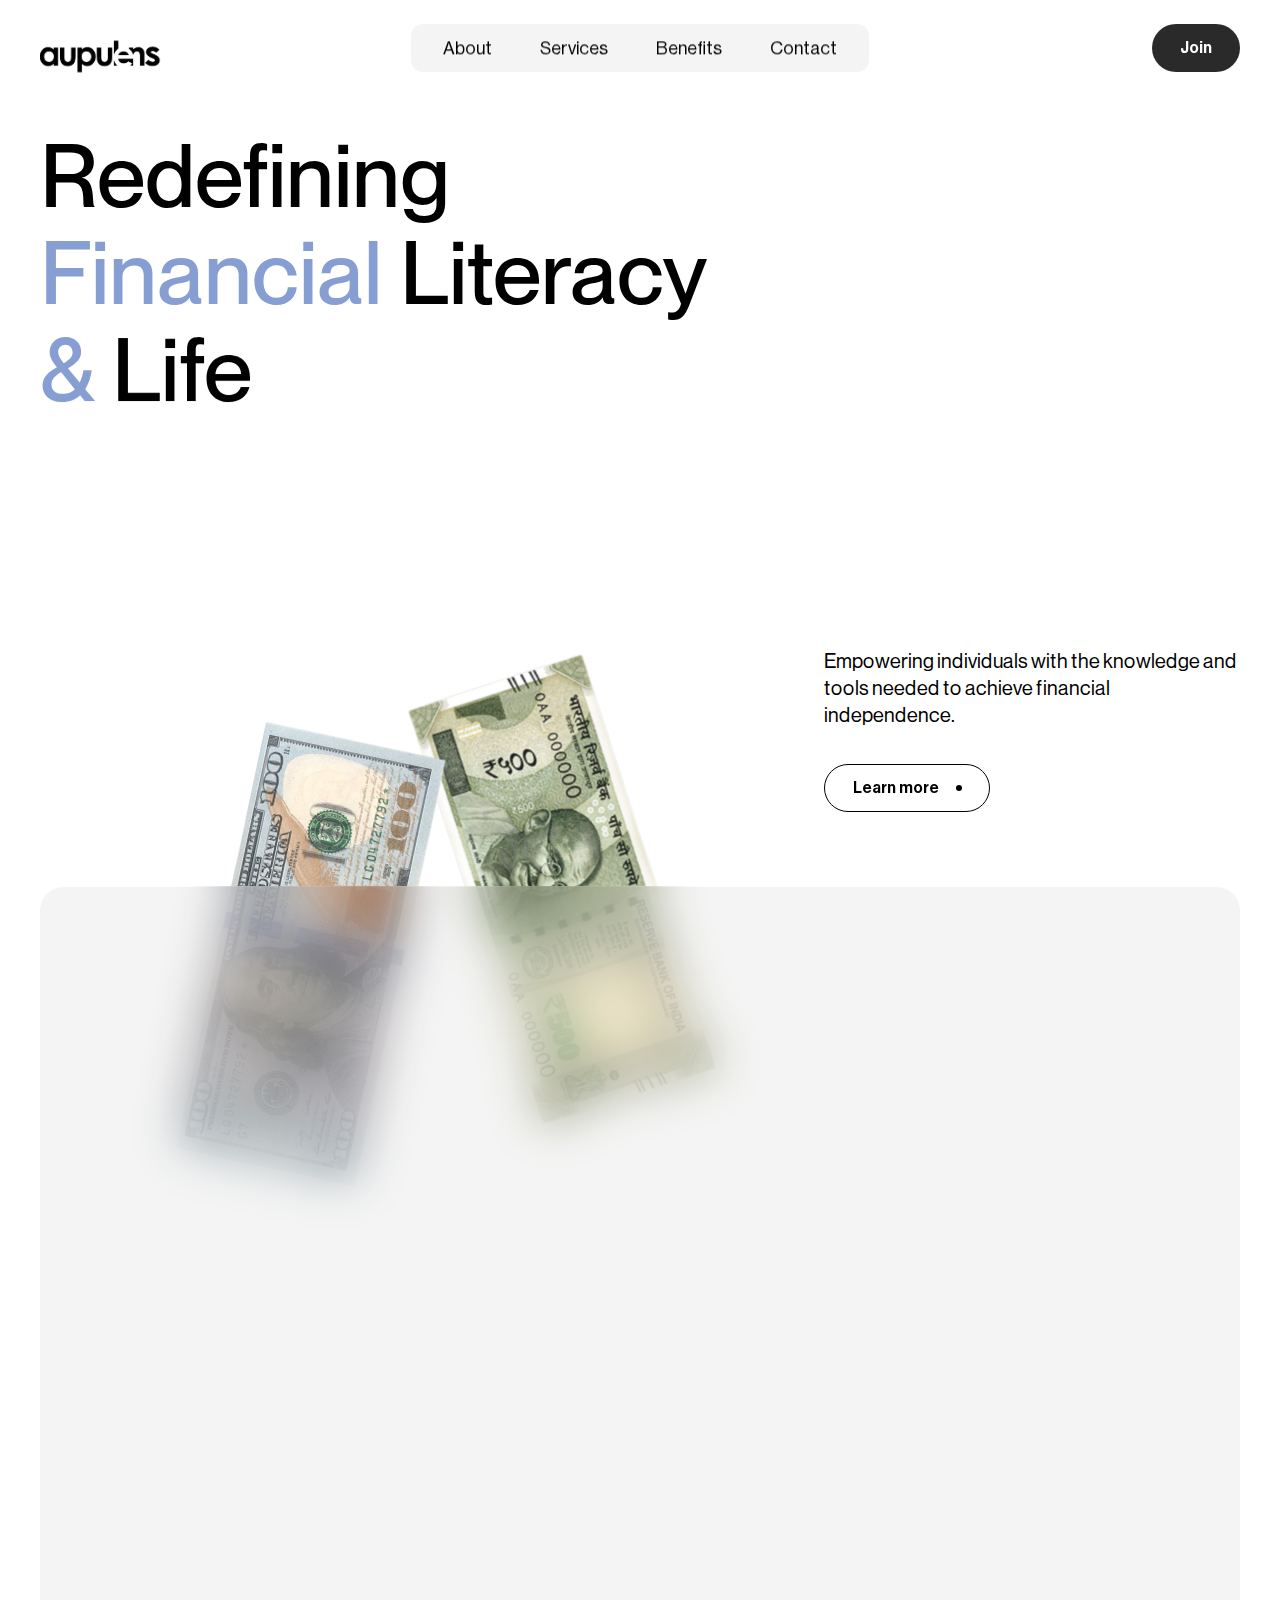
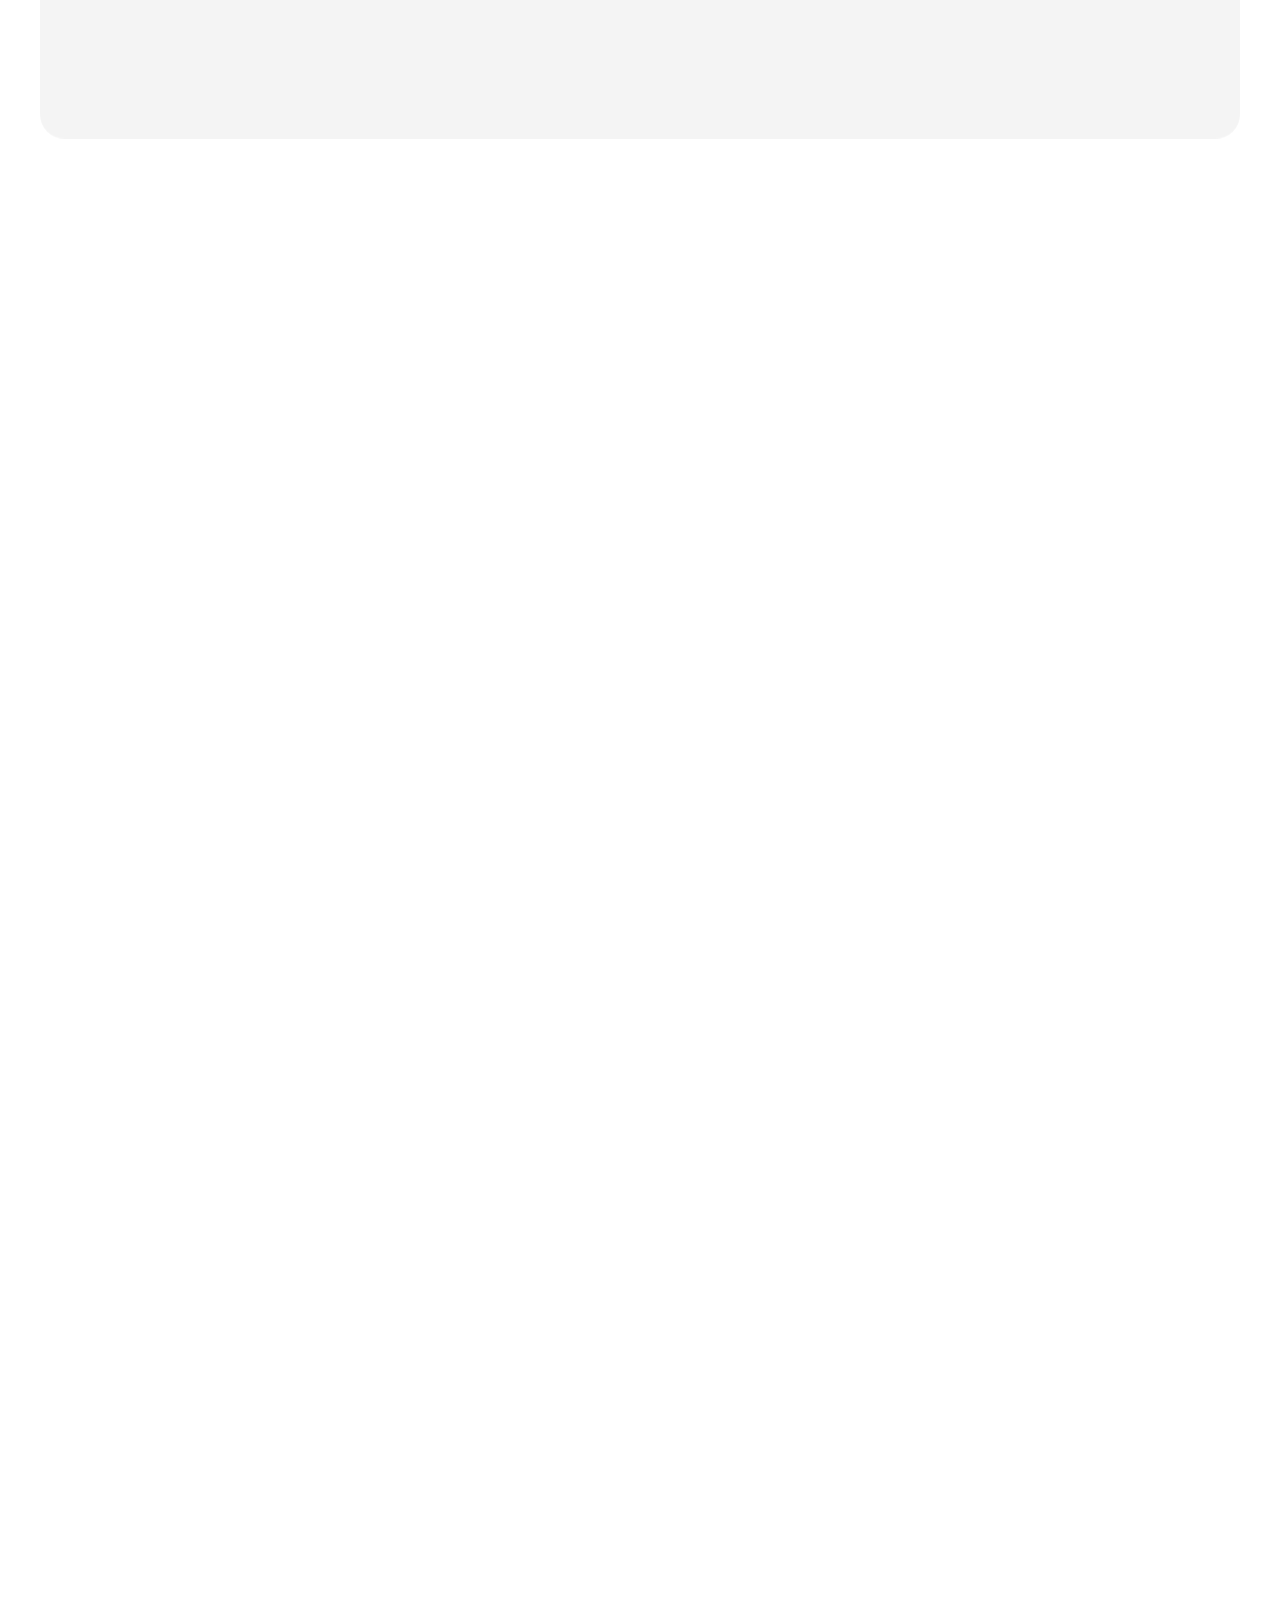
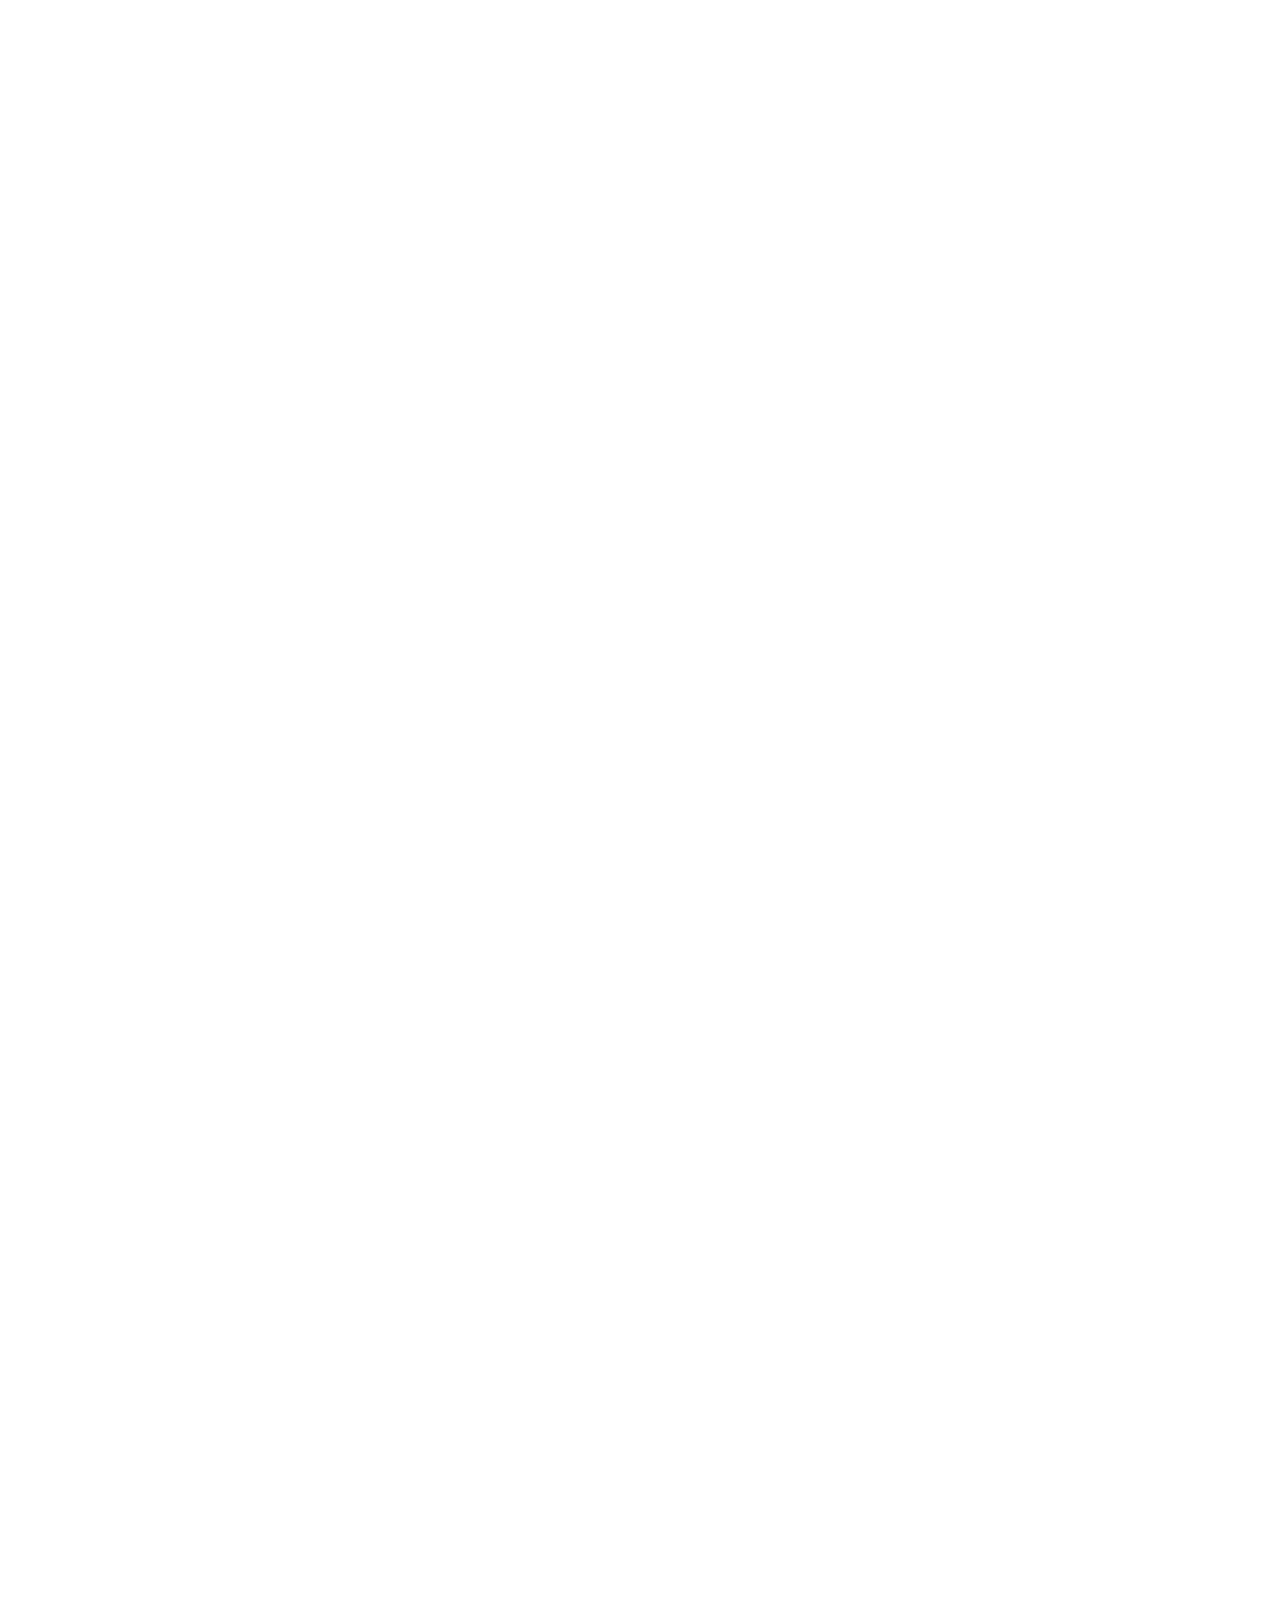
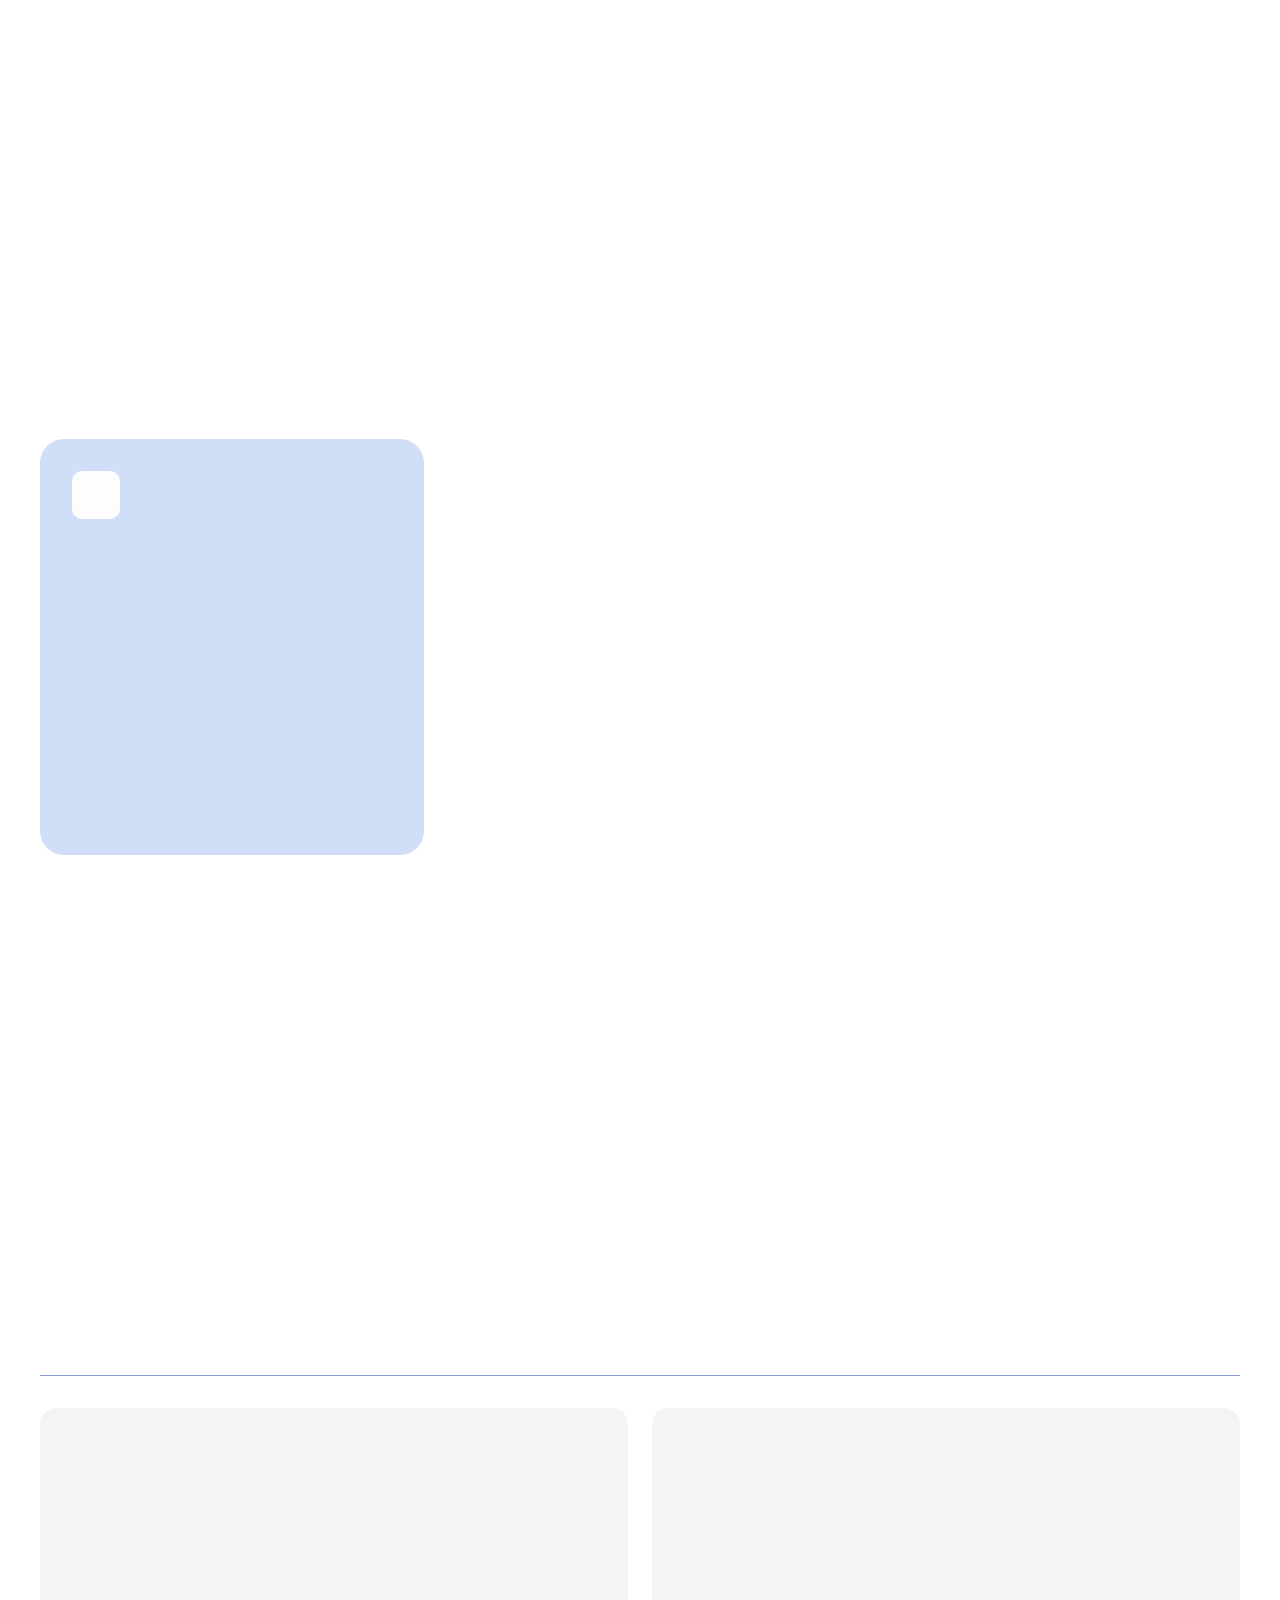
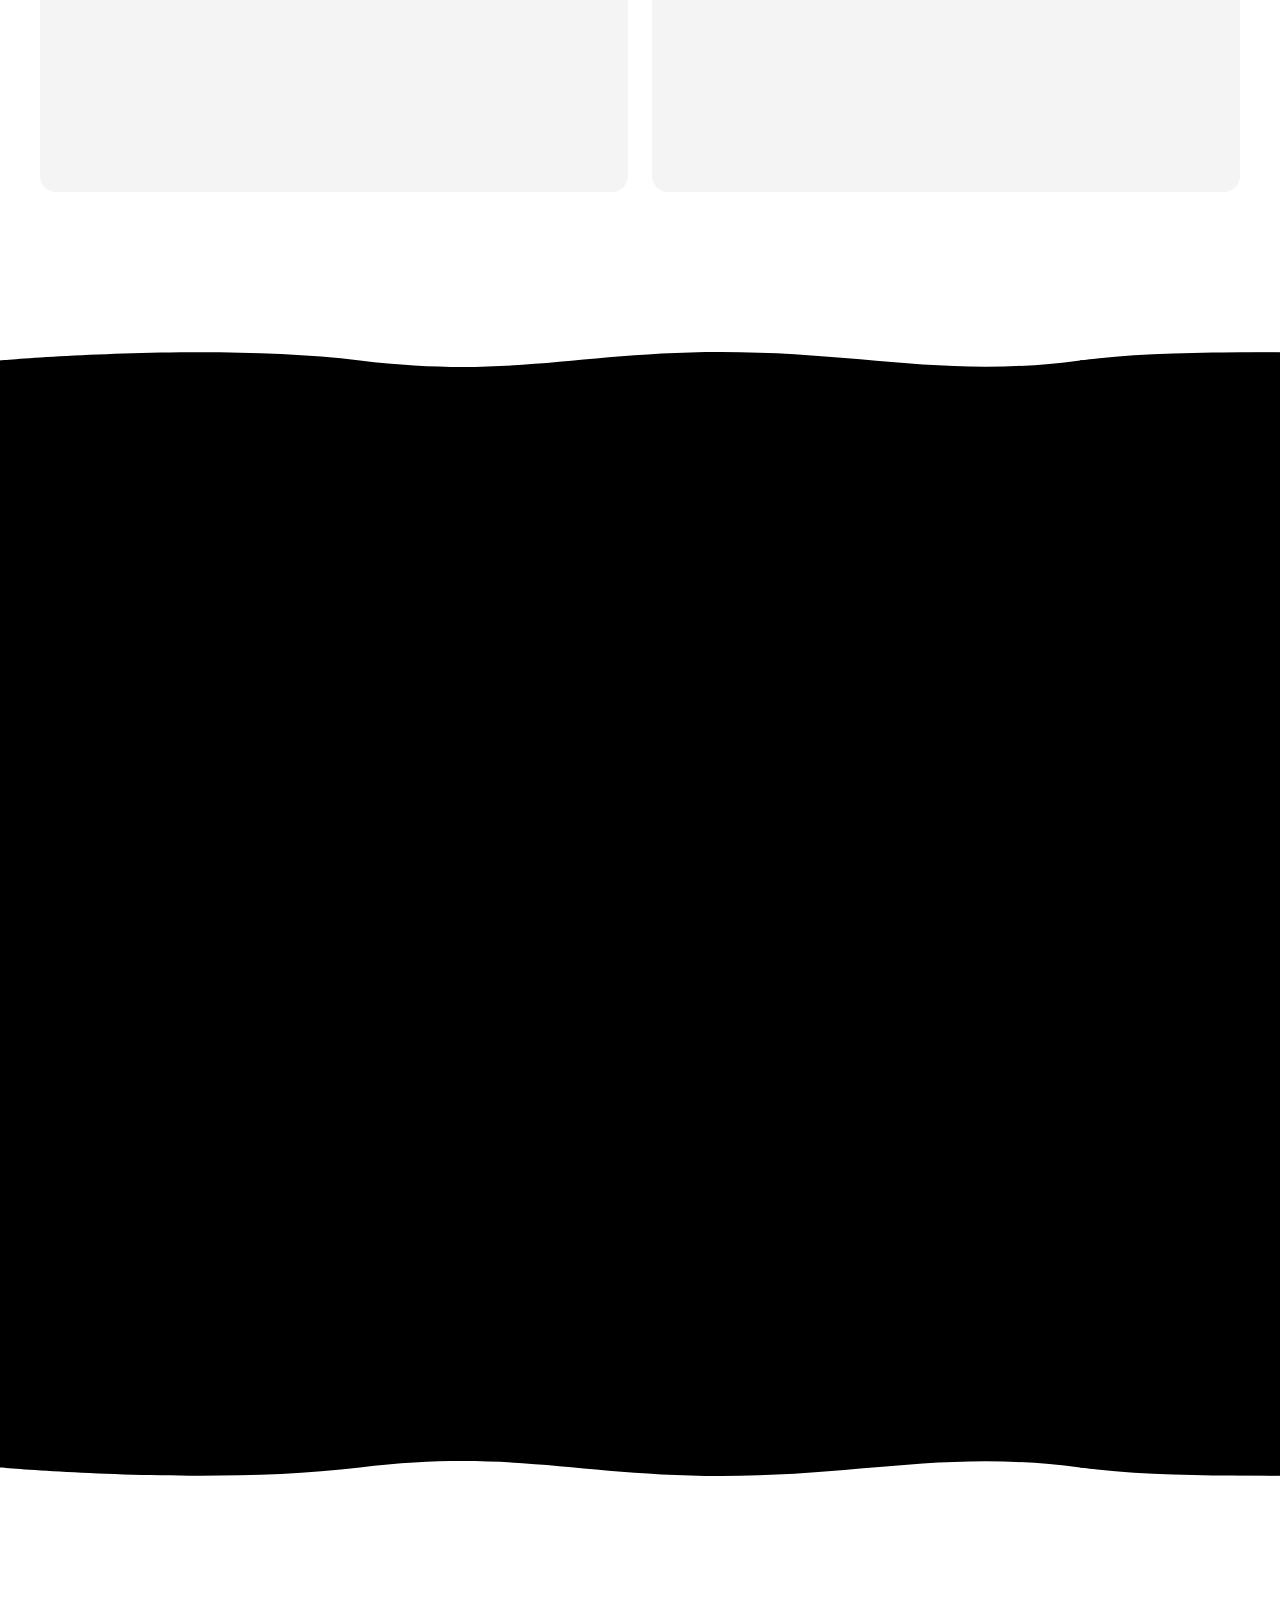
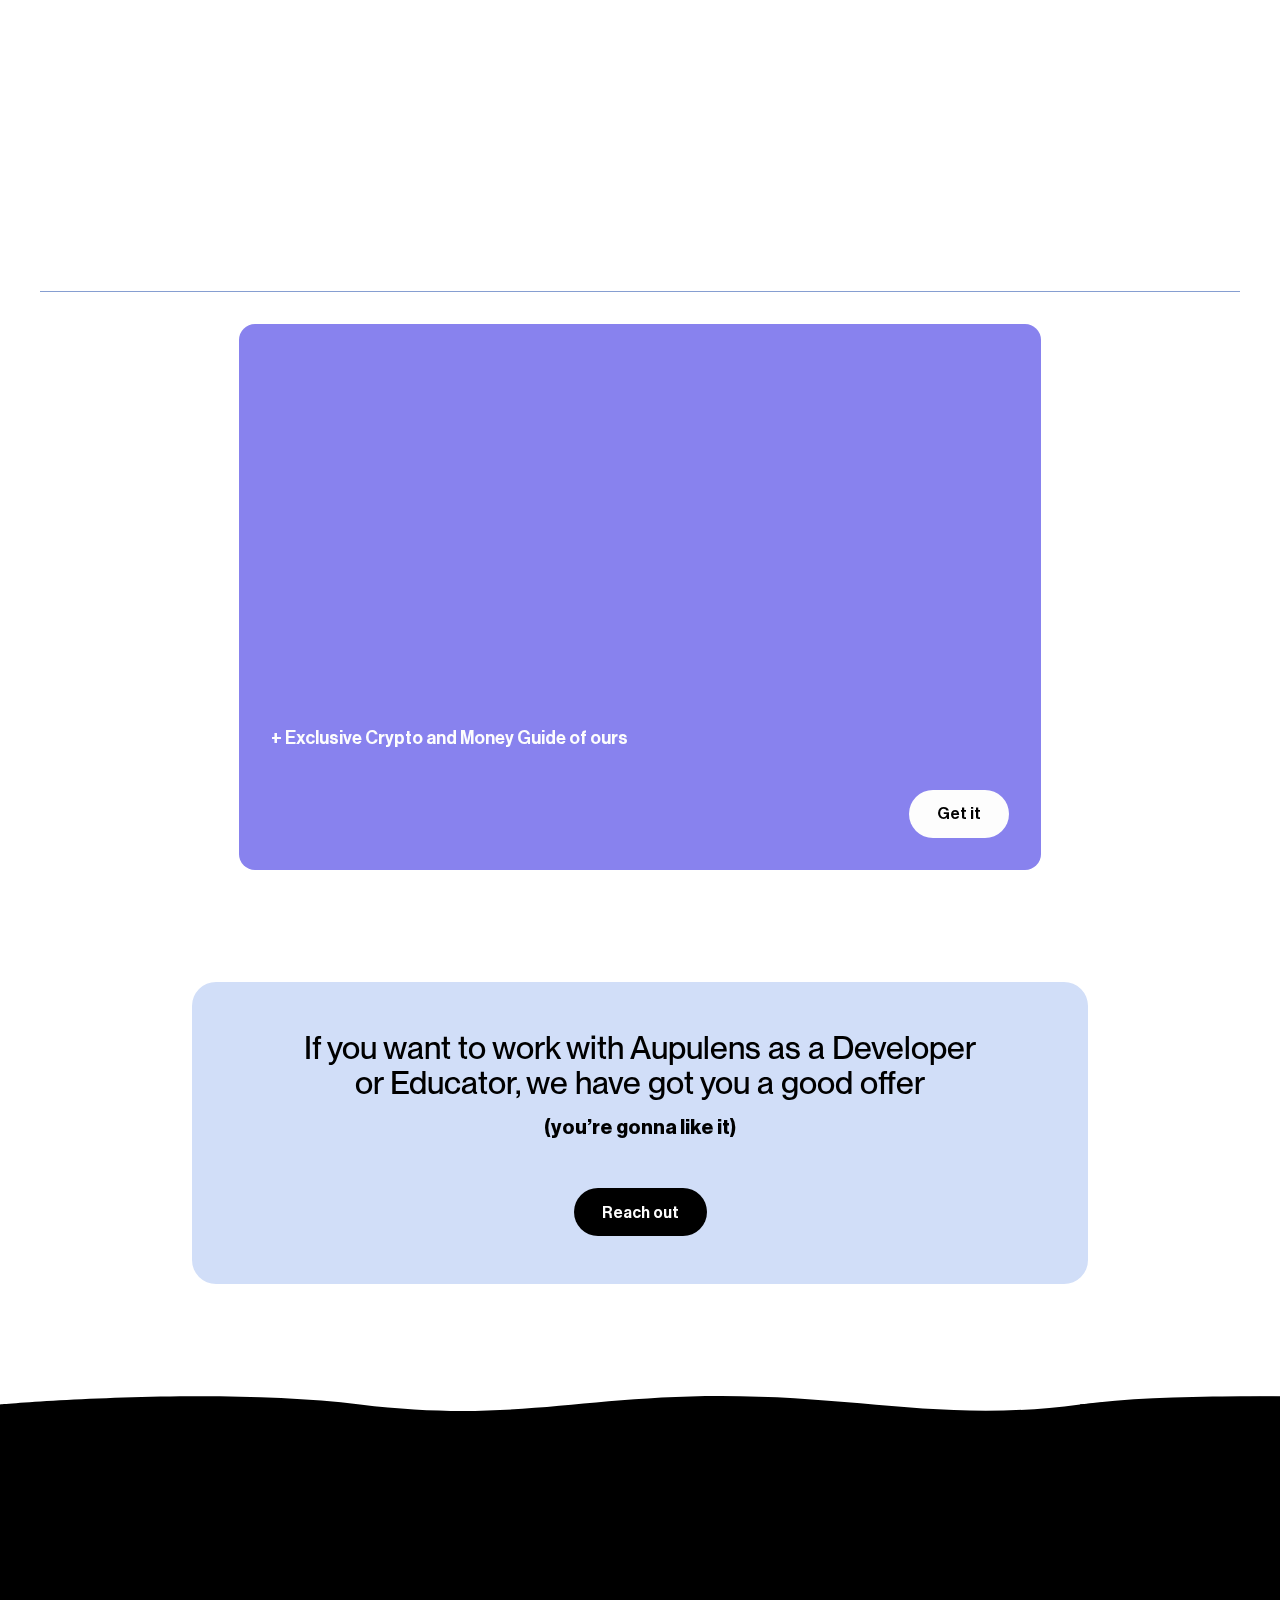
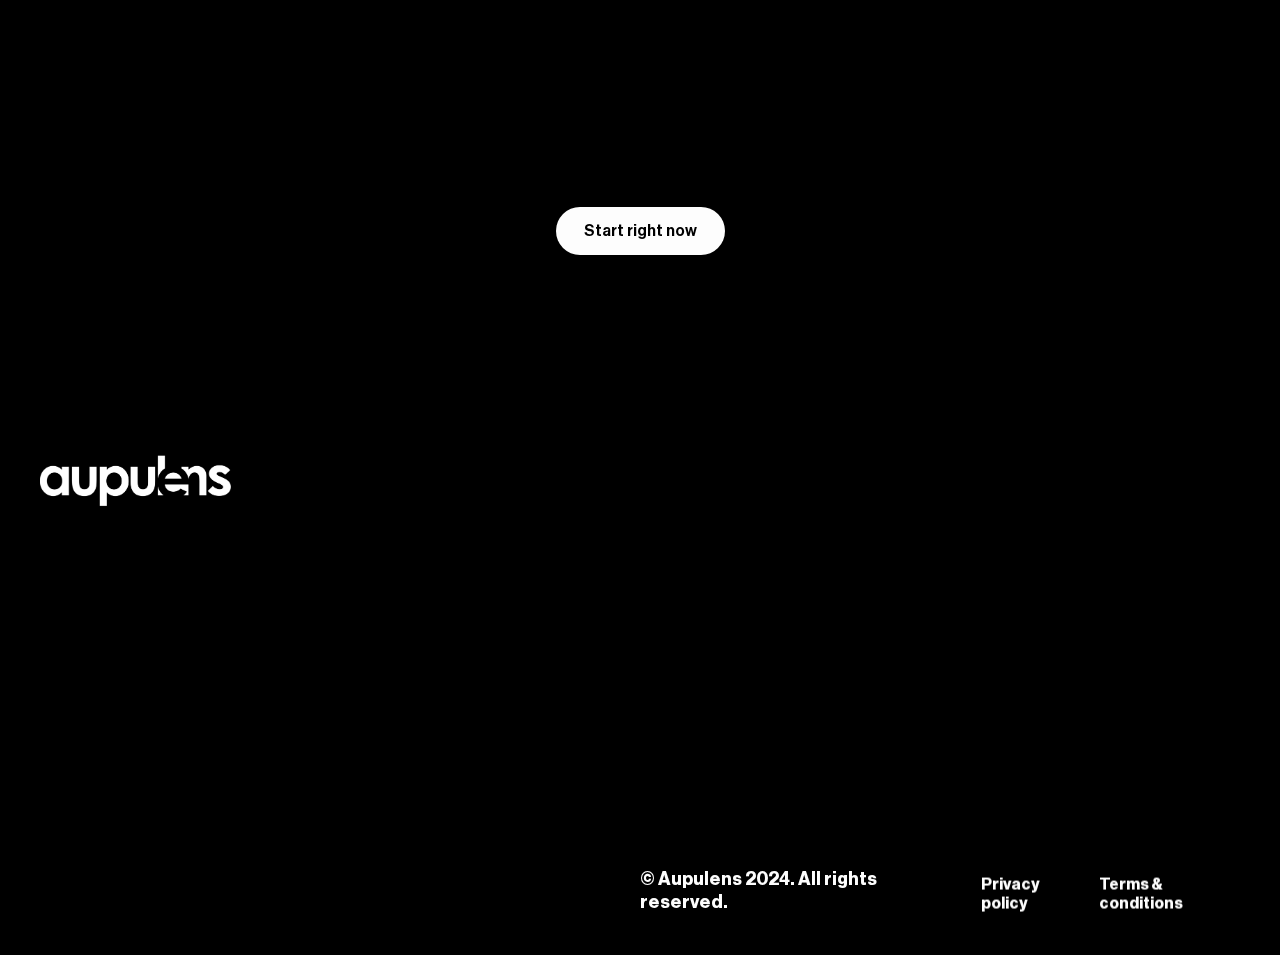
==== commit 8f693d23: "Done" ====
--- a/index.htm
+++ b/index.htm
@@ -1170,8 +1170,8 @@
                     </div>
                   </div>
                   <div class="process_desc-wrap">
-                    <p letters-slide-up="" text-split="">Request as many designs as you want and sit back, as we craft
-                      your designs and deliver first drafts in under 48 hours.</p>
+                    <p letters-slide-up="" text-split="">We analyze market trends, investment opportunities, and the latest financial developments to provide you with accurate
+                    and up-to-date information that drives smart financial decisions.</p>
                   </div>
                   <div class="process_number-wrap is-mid">
                     
@@ -1195,12 +1195,12 @@
                     <div class="overflow-hidden">
                       <h4 data-w-id="6f0c2755-657c-913d-a598-10946345752b"
                         style="-webkit-transform:translate3d(0, 105%, 0) scale3d(1, 1, 1) rotateX(0) rotateY(0) rotateZ(0) skew(0, 0);-moz-transform:translate3d(0, 105%, 0) scale3d(1, 1, 1) rotateX(0) rotateY(0) rotateZ(0) skew(0, 0);-ms-transform:translate3d(0, 105%, 0) scale3d(1, 1, 1) rotateX(0) rotateY(0) rotateZ(0) skew(0, 0);transform:translate3d(0, 105%, 0) scale3d(1, 1, 1) rotateX(0) rotateY(0) rotateZ(0) skew(0, 0);opacity:0">
-                        Finilize</h4>
+                        Finalize</h4>
                     </div>
                   </div>
                   <div class="process_desc-wrap">
-                    <p letters-slide-up="" text-split="">Even though we always do our best to hit the goal with the
-                      first take, you can ask for as many iterations as needed. No additional costs.</p>
+                    <p letters-slide-up="" text-split="">We help you take action by providing strategies and tools that enable you to confidently make informed financial
+                    decisions, secure growth, and achieve long-term stability.</p>
                   </div>
                   <div class="process_number-wrap is-higher">
                     <div class="process_number is-1">
--- a/66547507d69d70a29b5cb91e/css/thatdigital.webflow.5f3d04a22.css
+++ b/66547507d69d70a29b5cb91e/css/thatdigital.webflow.5f3d04a22.css
@@ -4013,8 +4013,8 @@
 
 .service-img-wrap {
   border-radius: .5rem;
-  width: 6.25rem;
-  height: 6.25rem;
+  width: 12.25rem;
+  height: 7.25rem;
   position: relative;
   overflow: hidden;
 }
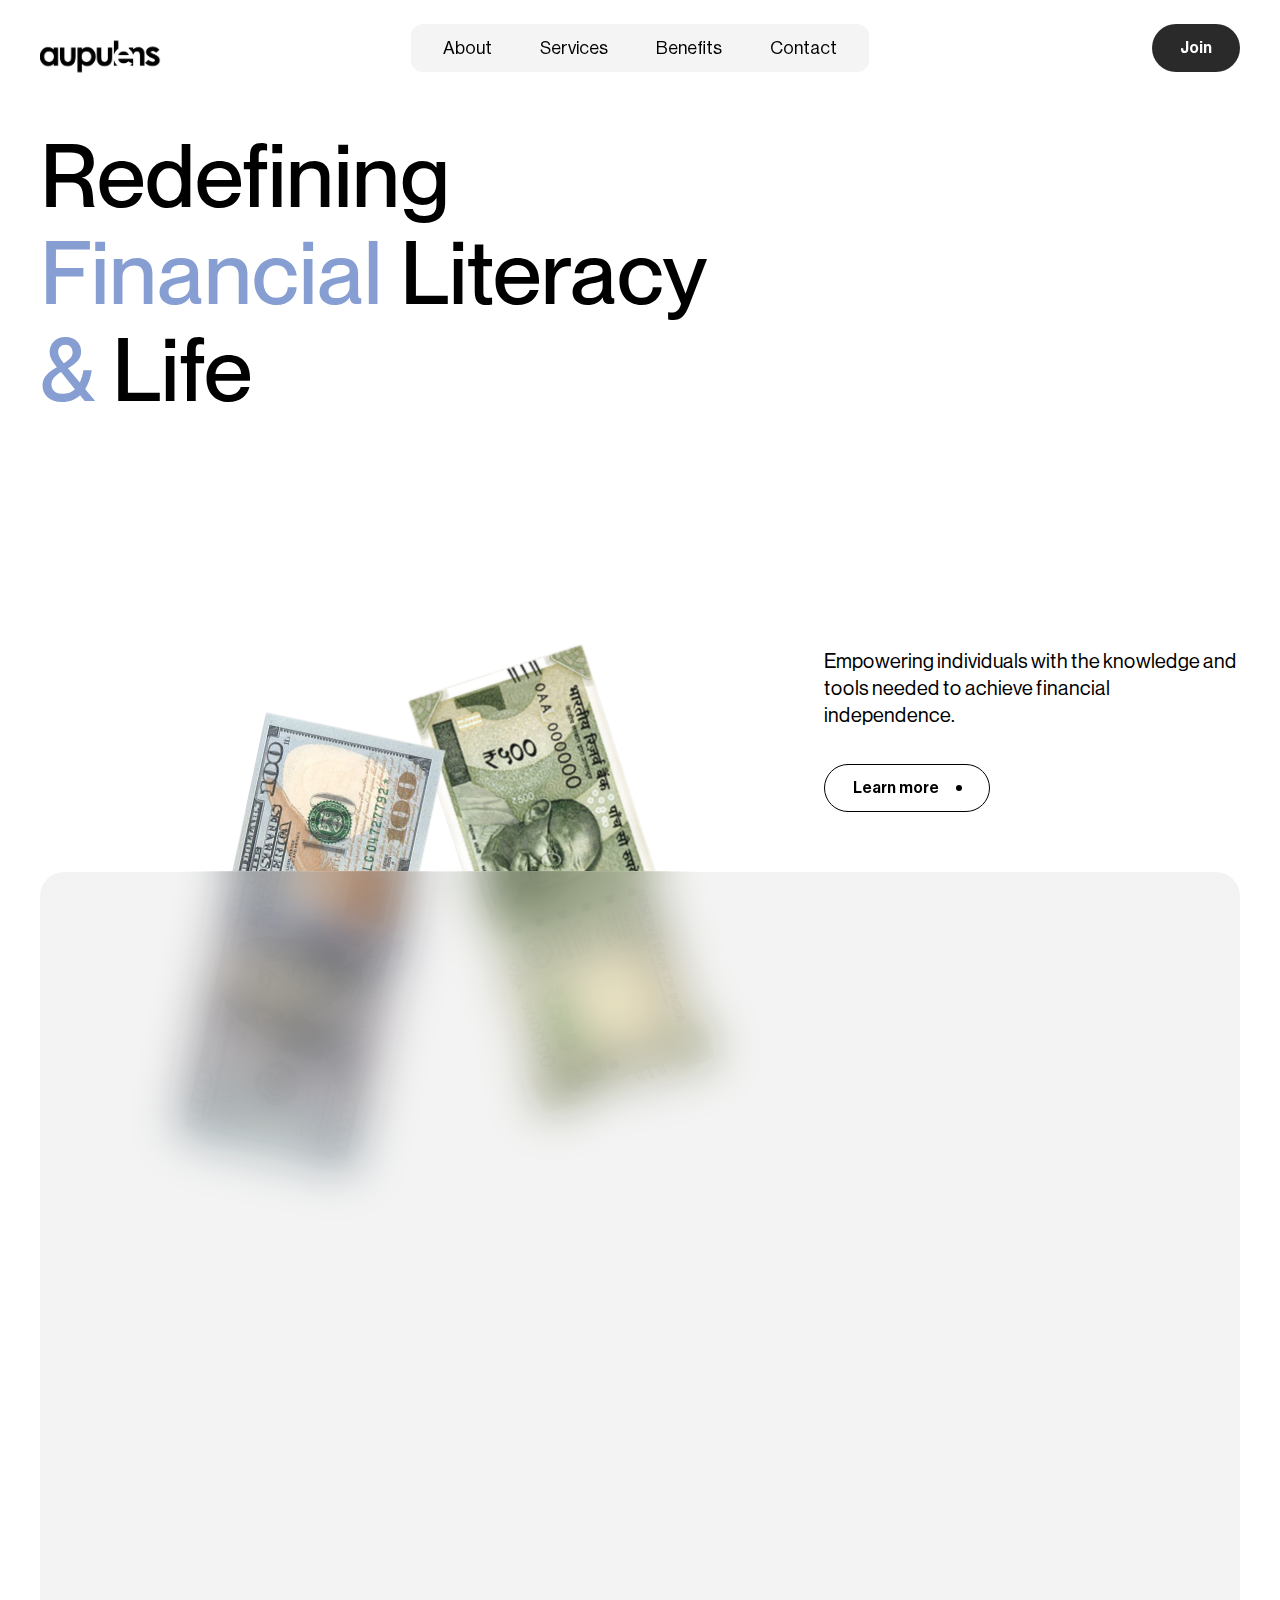
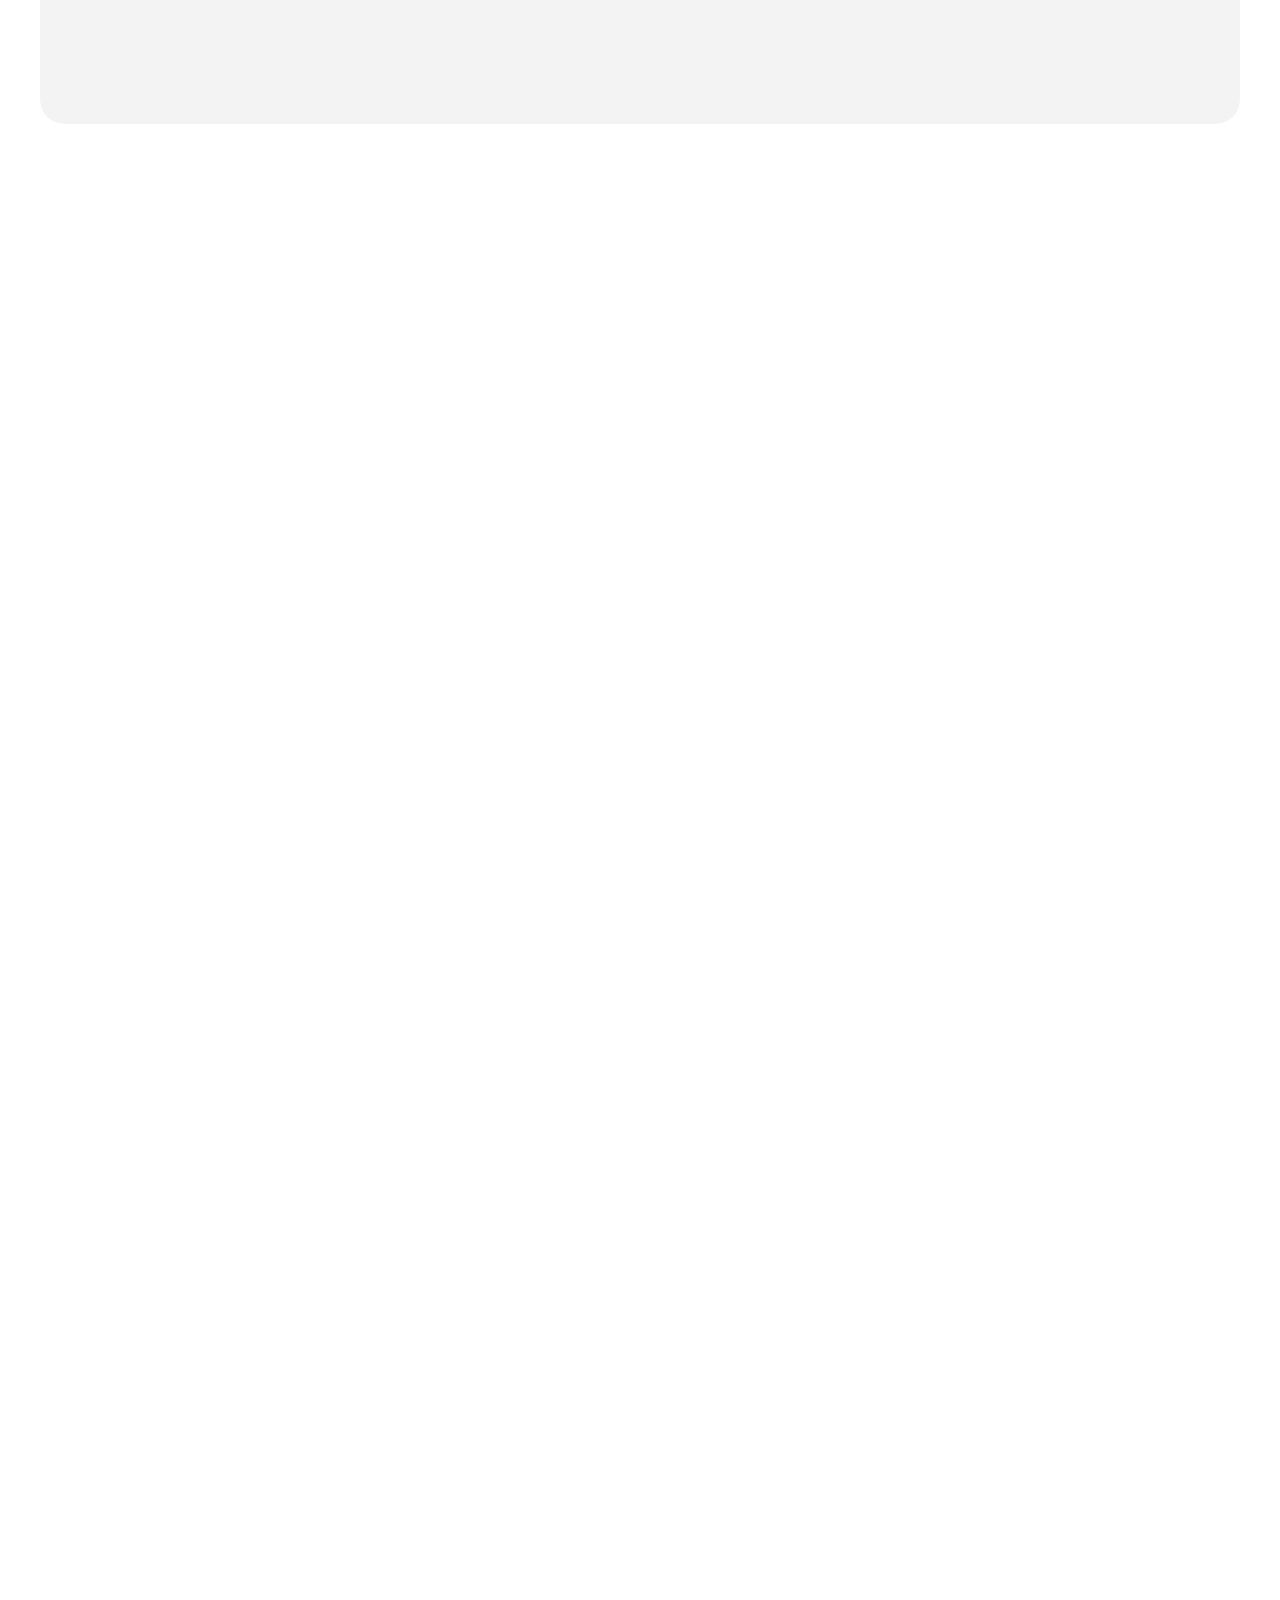
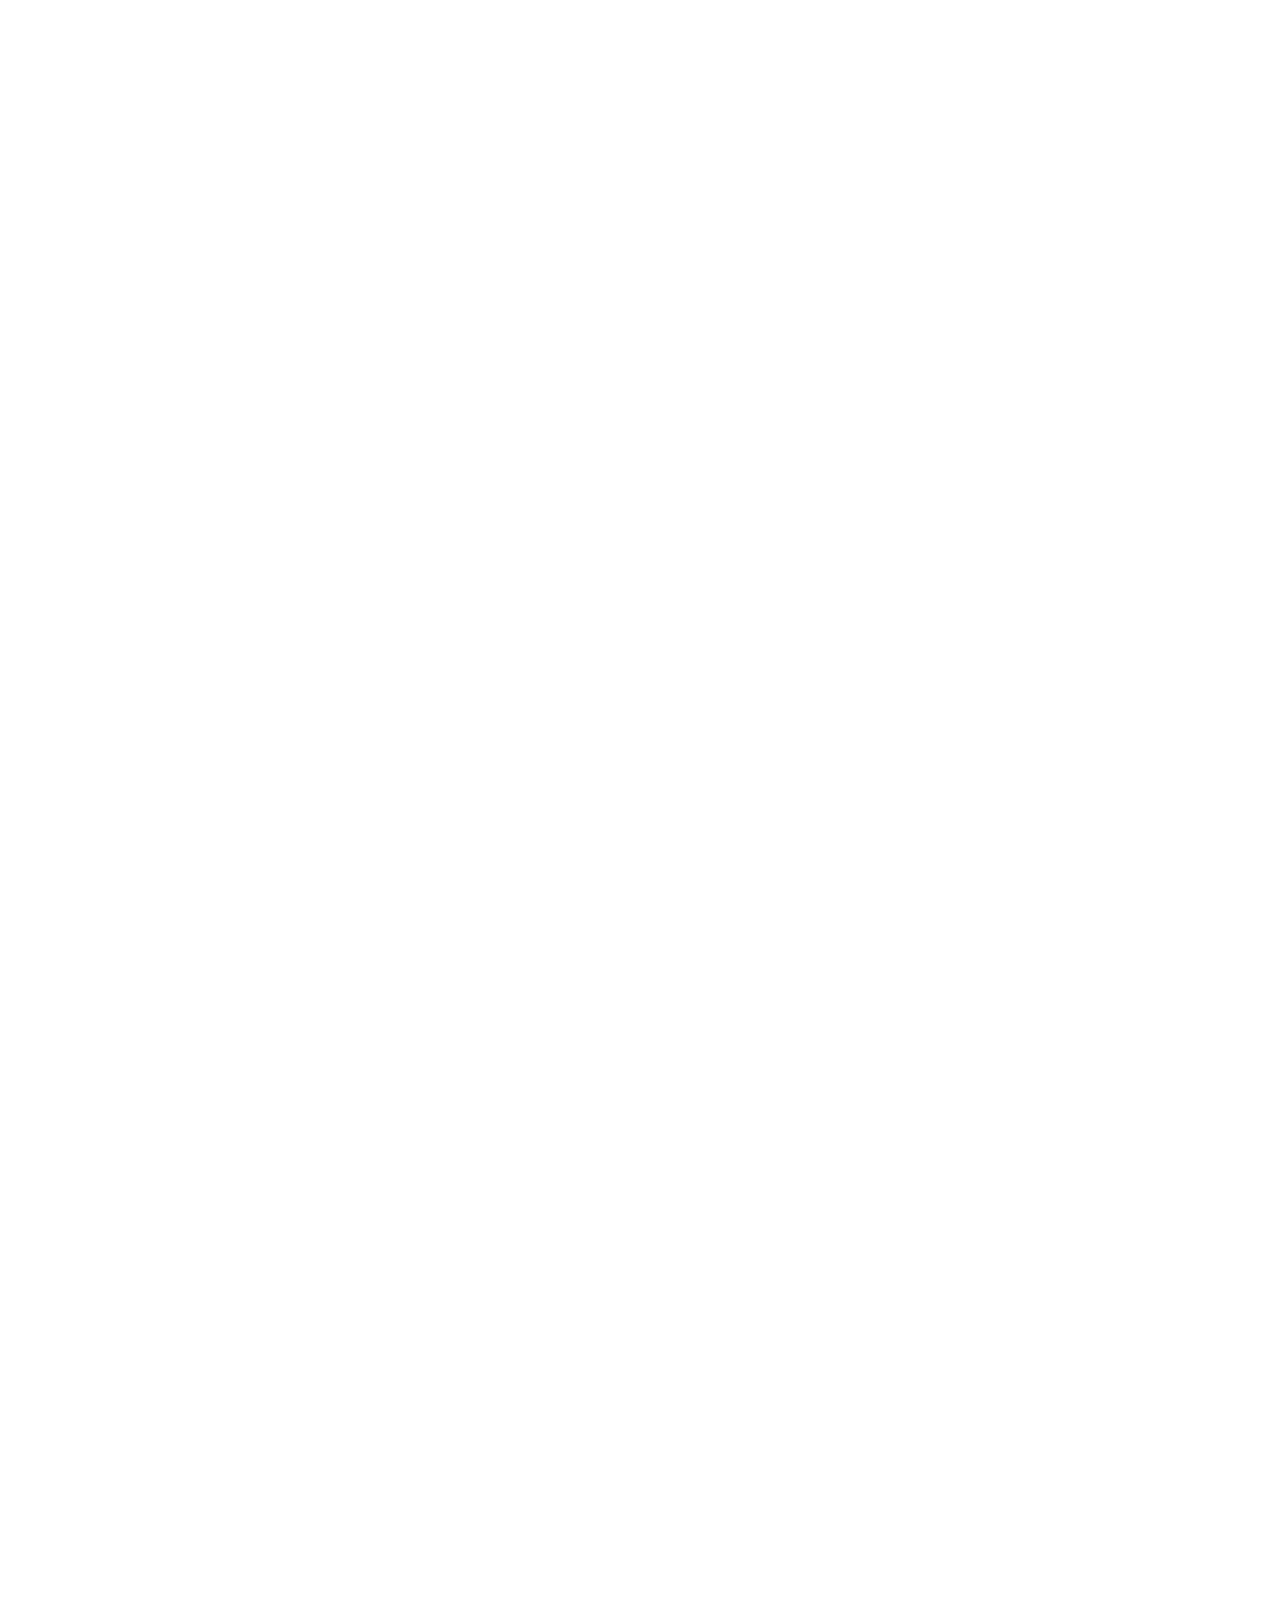
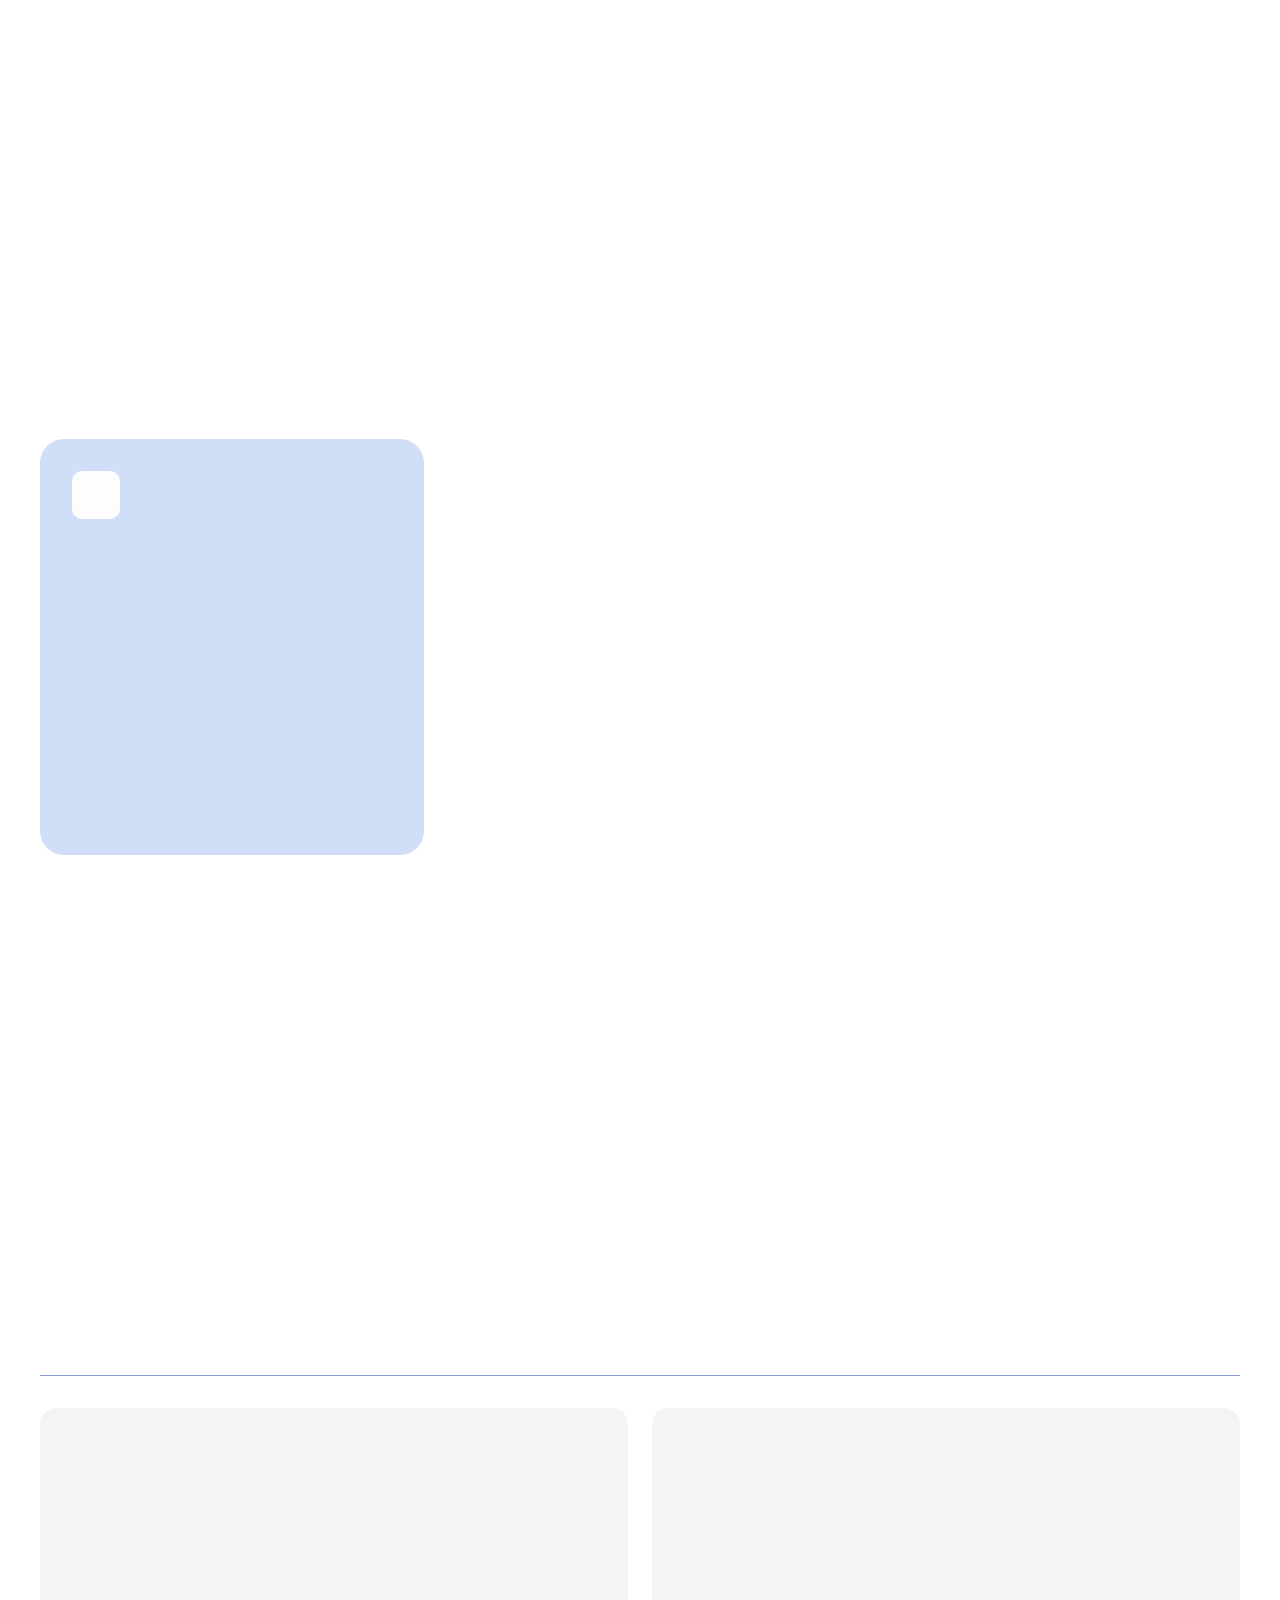
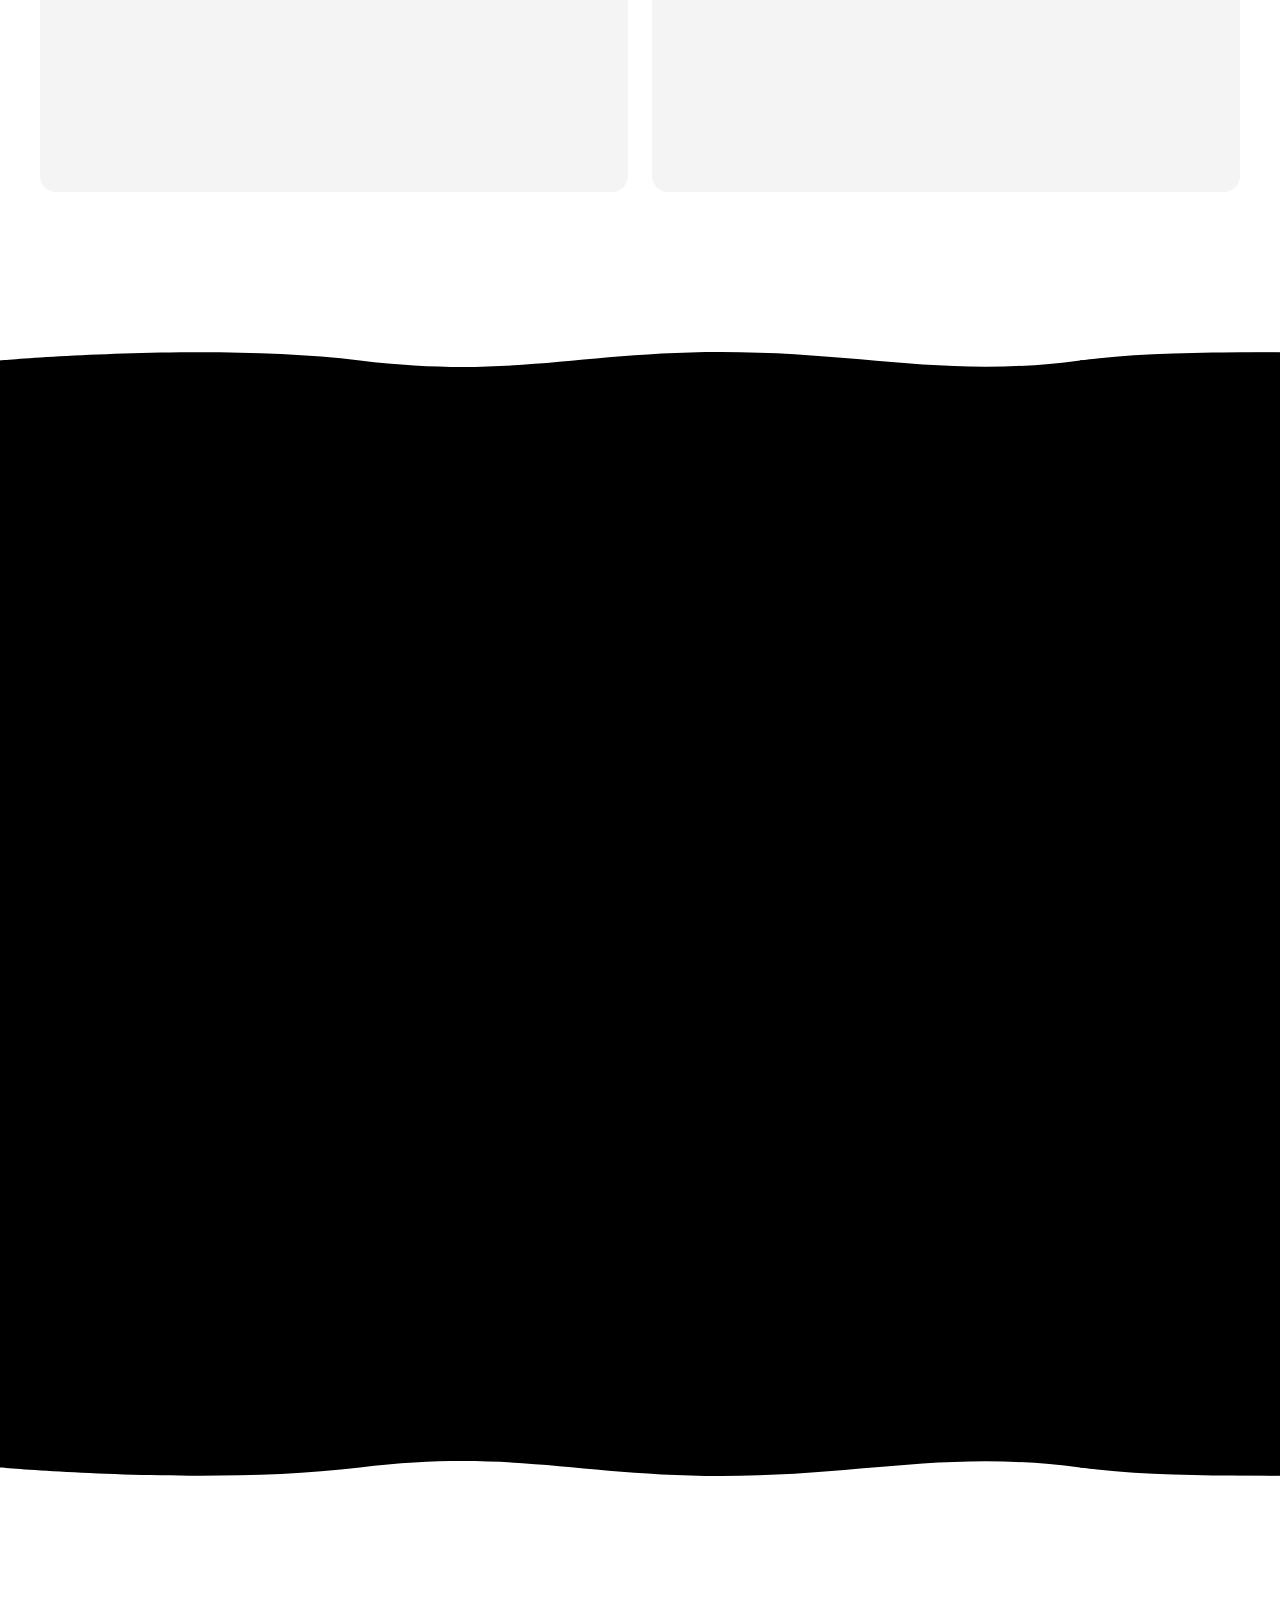
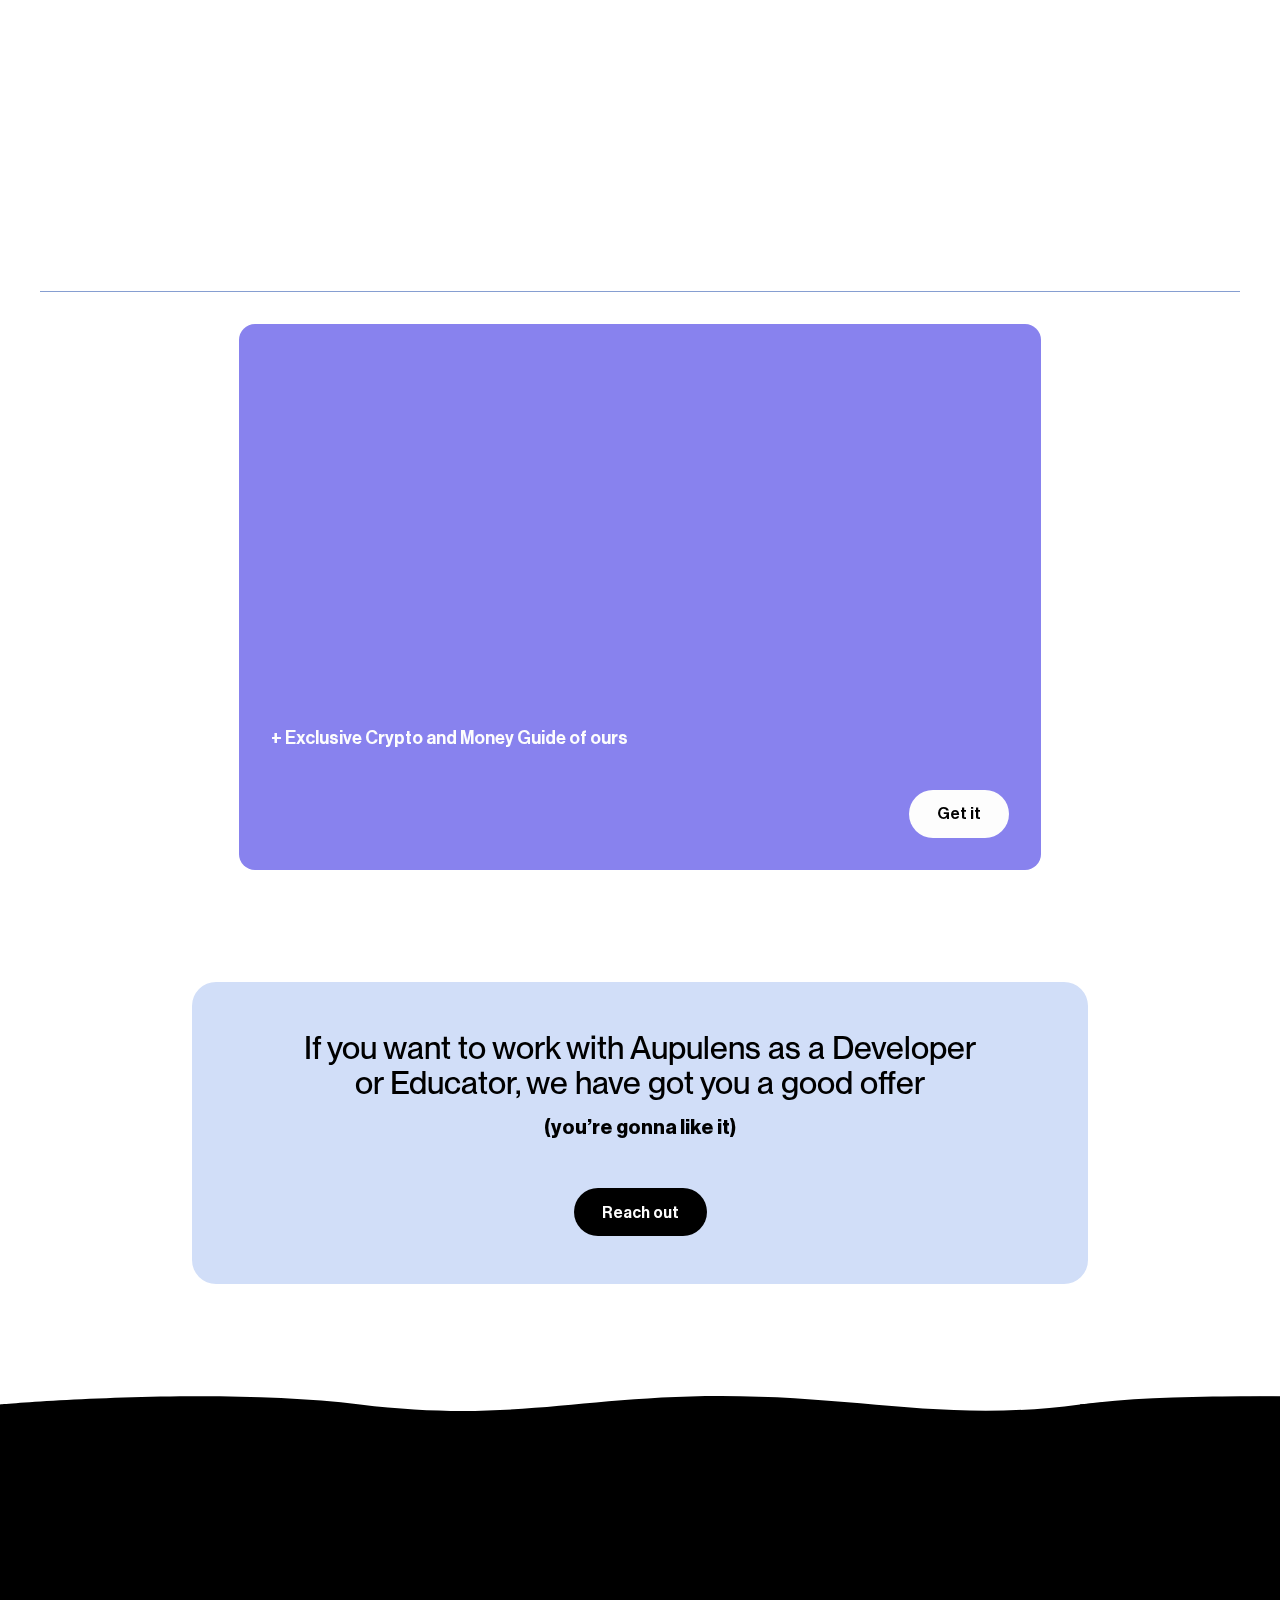
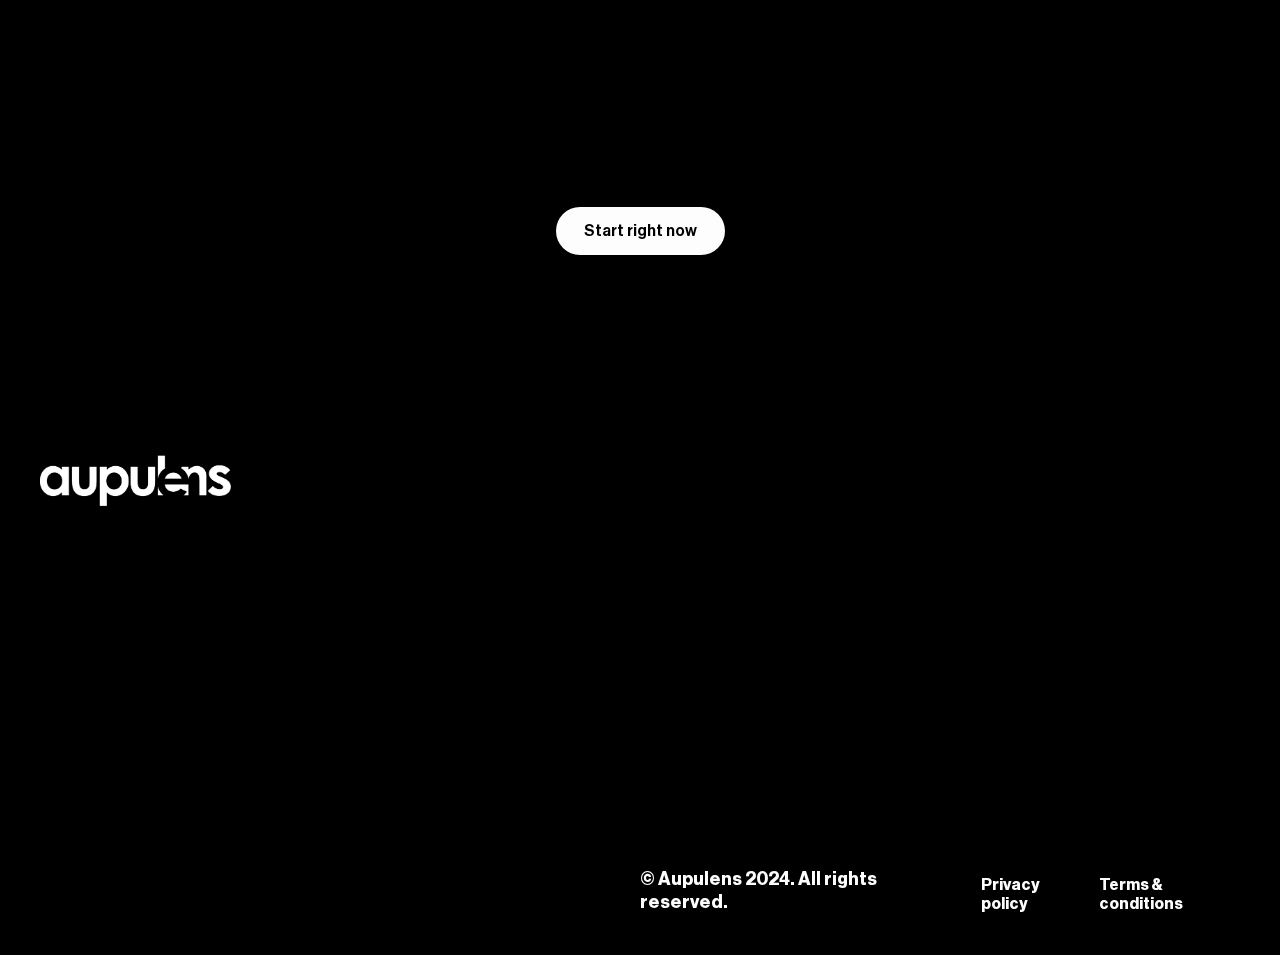
==== commit 4b3d0d3a: "Done" ====
--- a/index.htm
+++ b/index.htm
@@ -1584,9 +1584,7 @@
                     </div><img src="66547507d69d70a29b5cb91e/665c5c62b22fc7e9caa3c07f_Frame%20107.svg" loading="lazy"
                       id="w-node-d6b45998-d5d4-8ec8-3454-f9323c70b0db-9b5cb961" alt="" class="dash-line">
                     <div id="w-node-d6b45998-d5d4-8ec8-3454-f9323c70b0dc-9b5cb961" class="position-relative">
-                      <div class="text-size-regular text-weight-medium">+ Exclusive Crypto and Money Guide of ours</div><img
-                        src="66547507d69d70a29b5cb91e/665c5da591da51a9e9b7d39e_Frame%20119.svg" loading="lazy"
-                        alt="Webflow logo icon white svg" class="webflow-badge">
+                      <div class="text-size-regular text-weight-medium">+ Exclusive Crypto and Money Guide of ours</div>
                     </div>
                     <div id="w-node-d6b45998-d5d4-8ec8-3454-f9323c70b0e0-9b5cb961" class="plans-btn-wrap"><a
                         data-w-id="f8934ea5-8183-5d54-3bd5-e8ffcf70b566" href="https://cal.com/design-that/intro-chat"
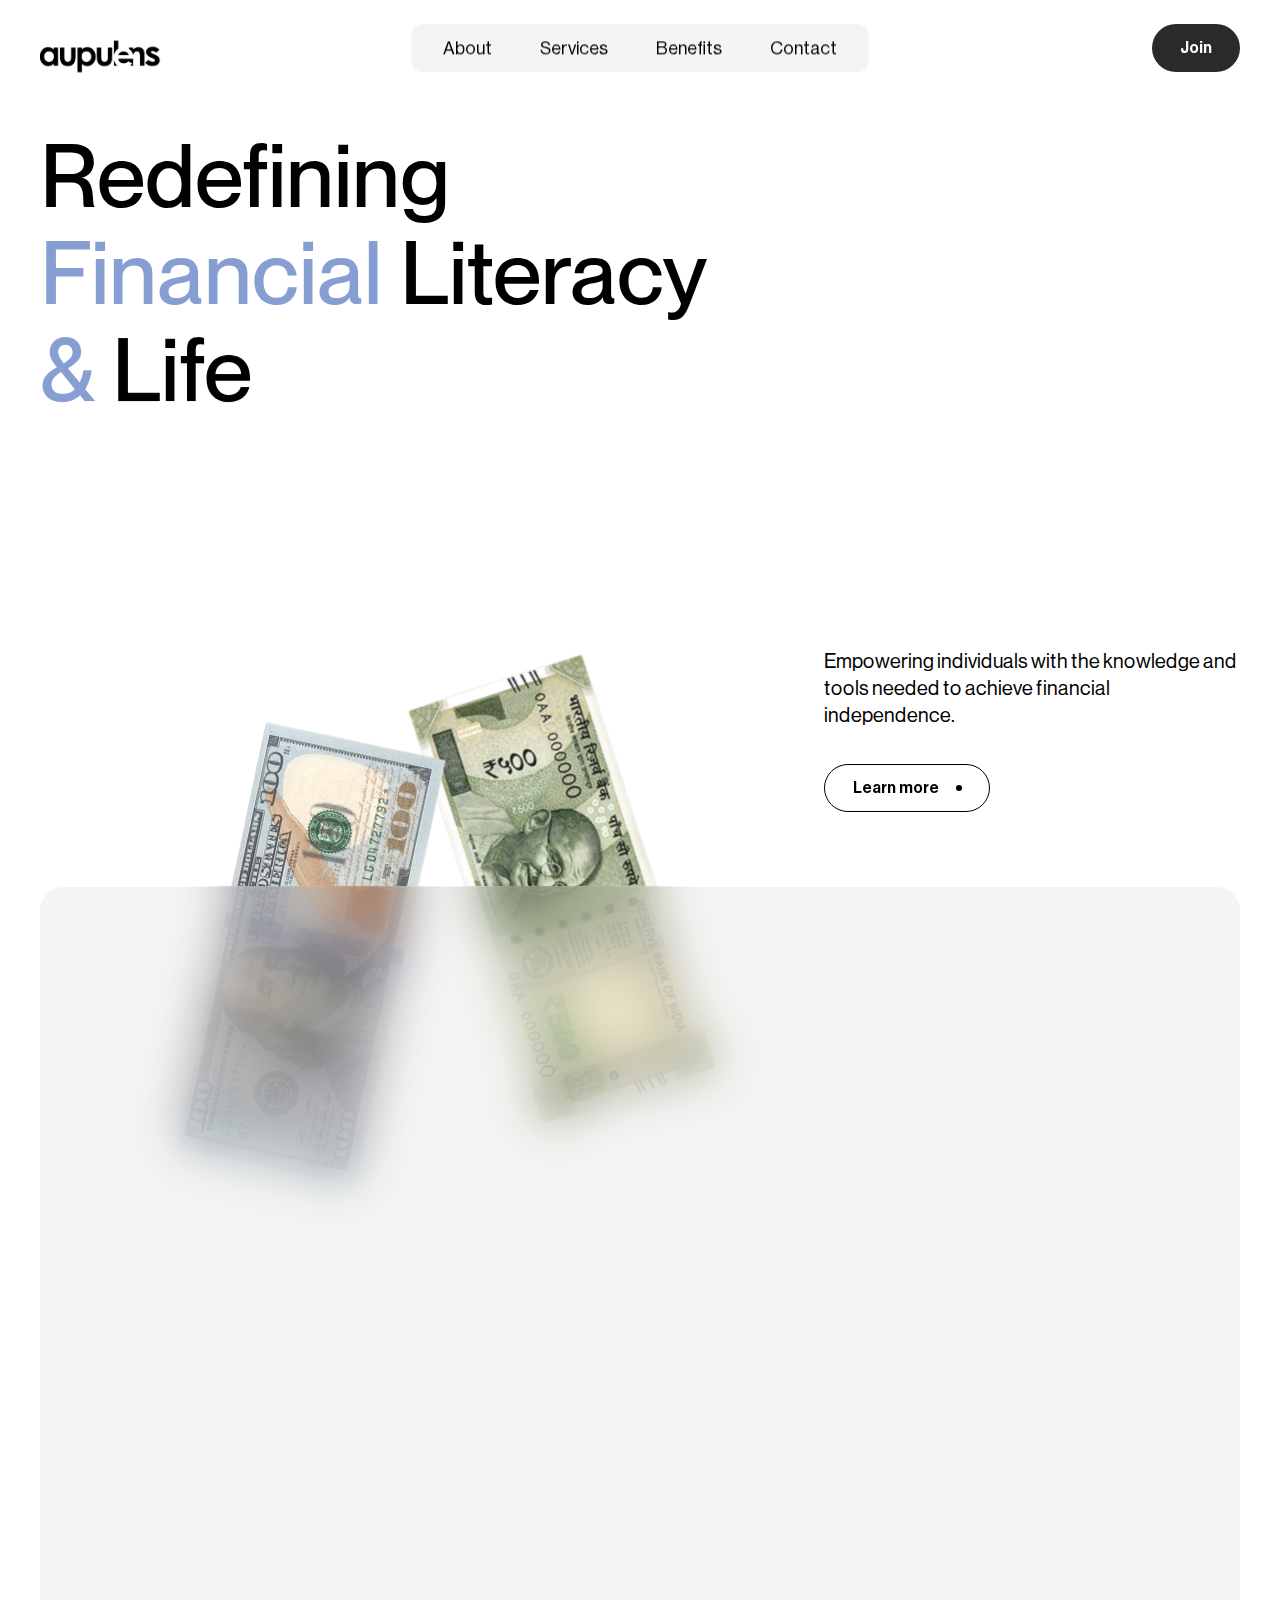
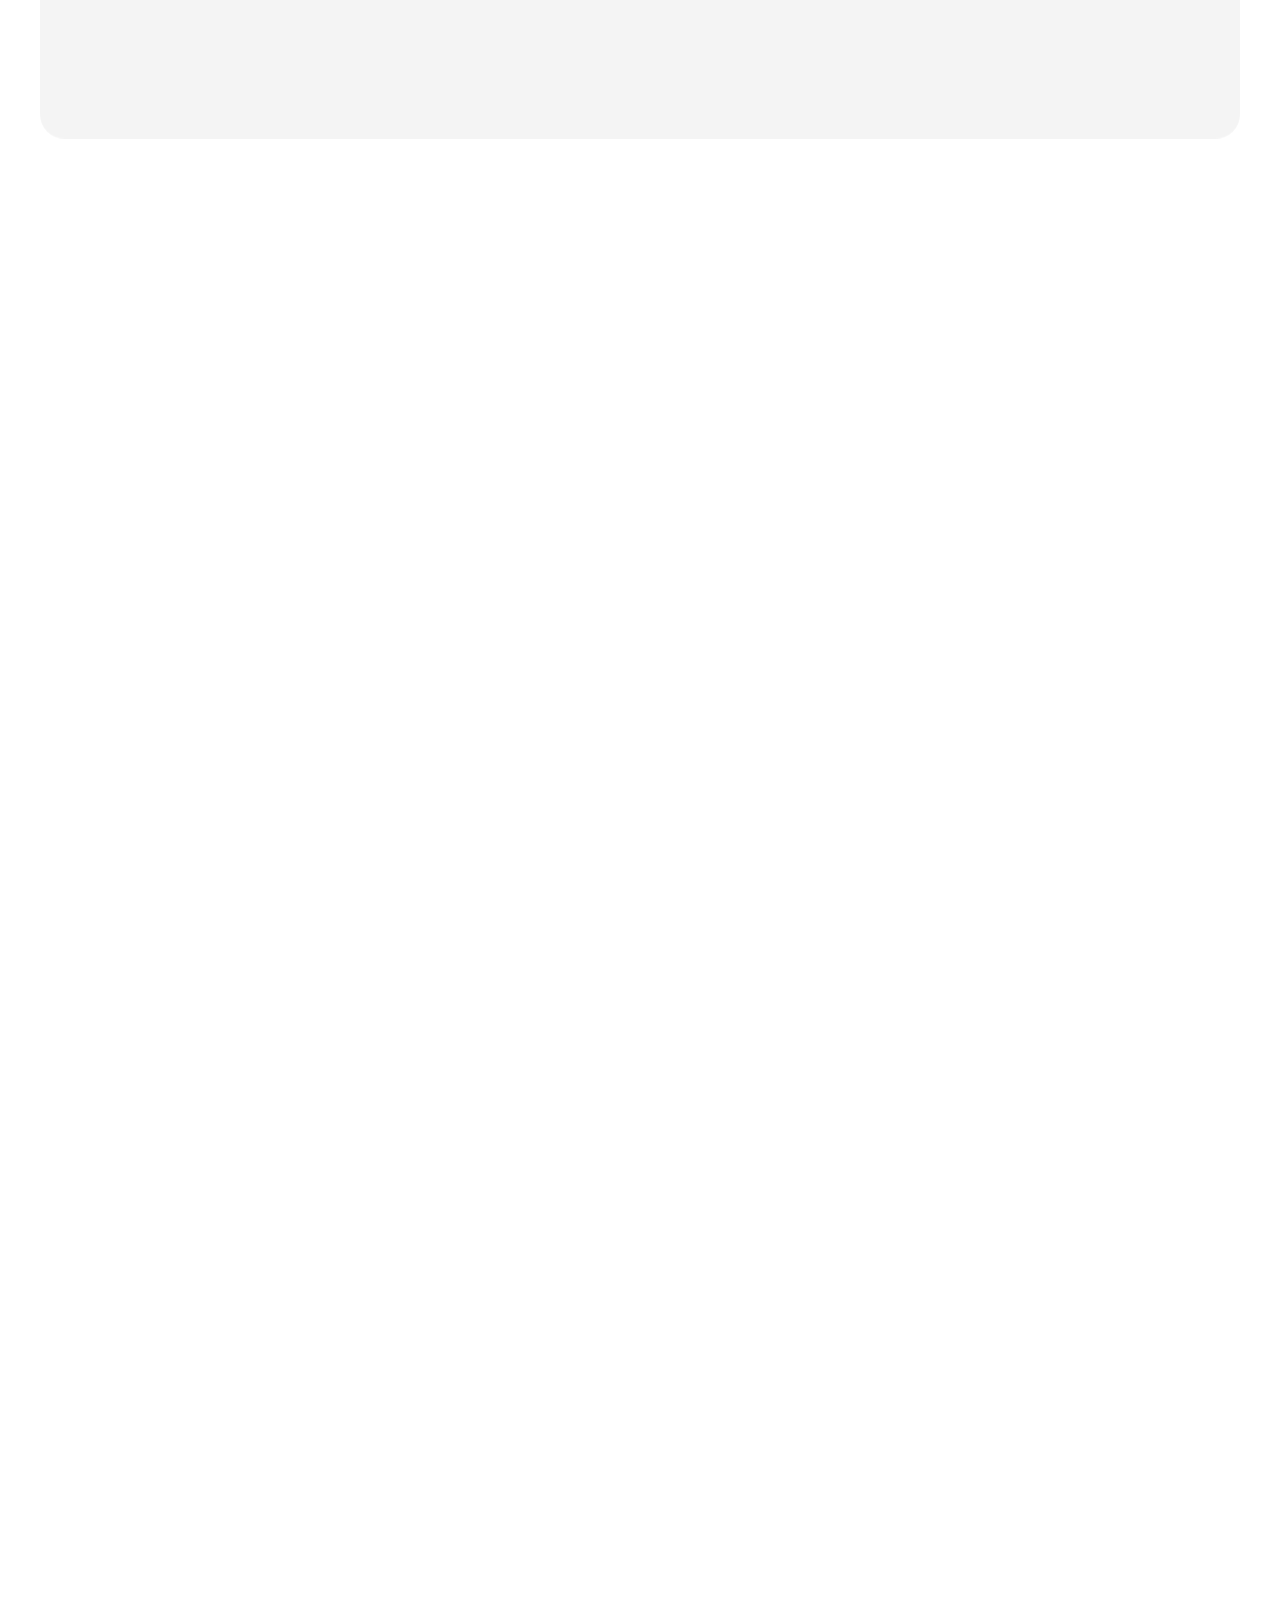
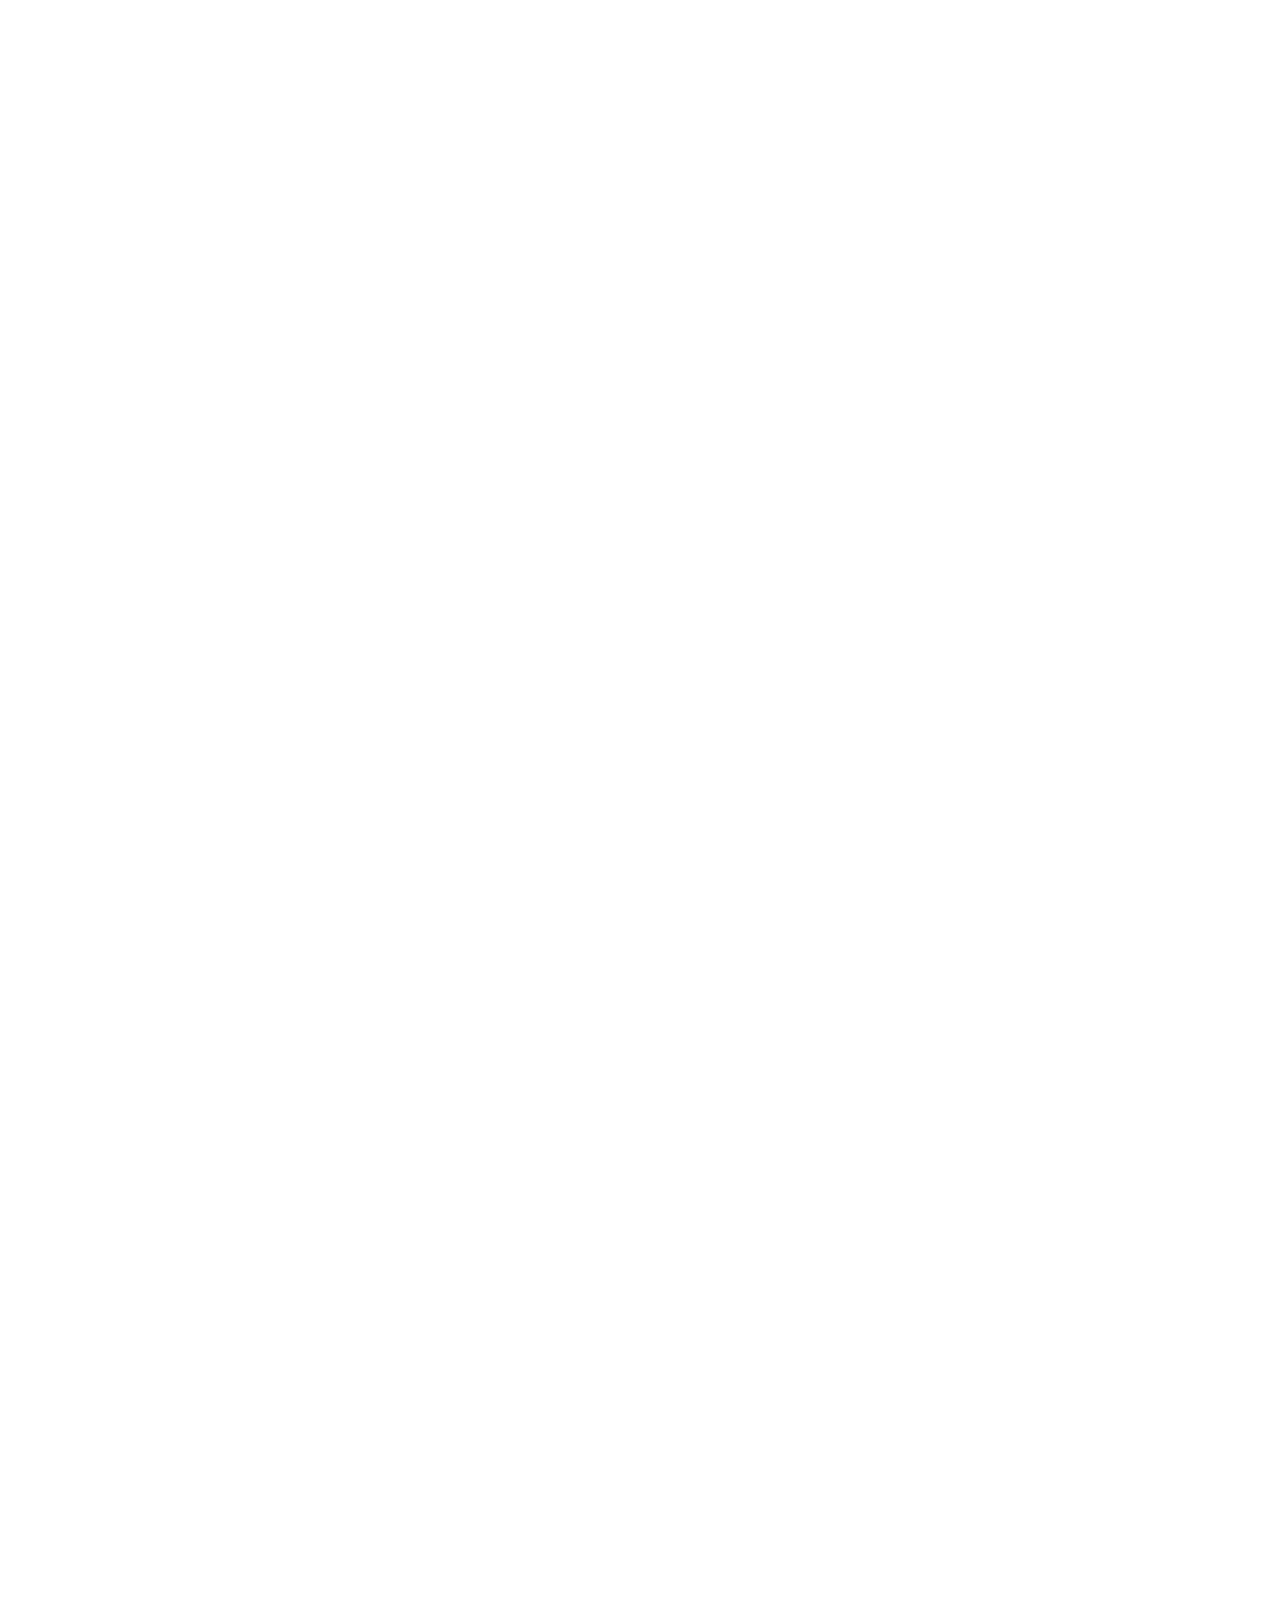
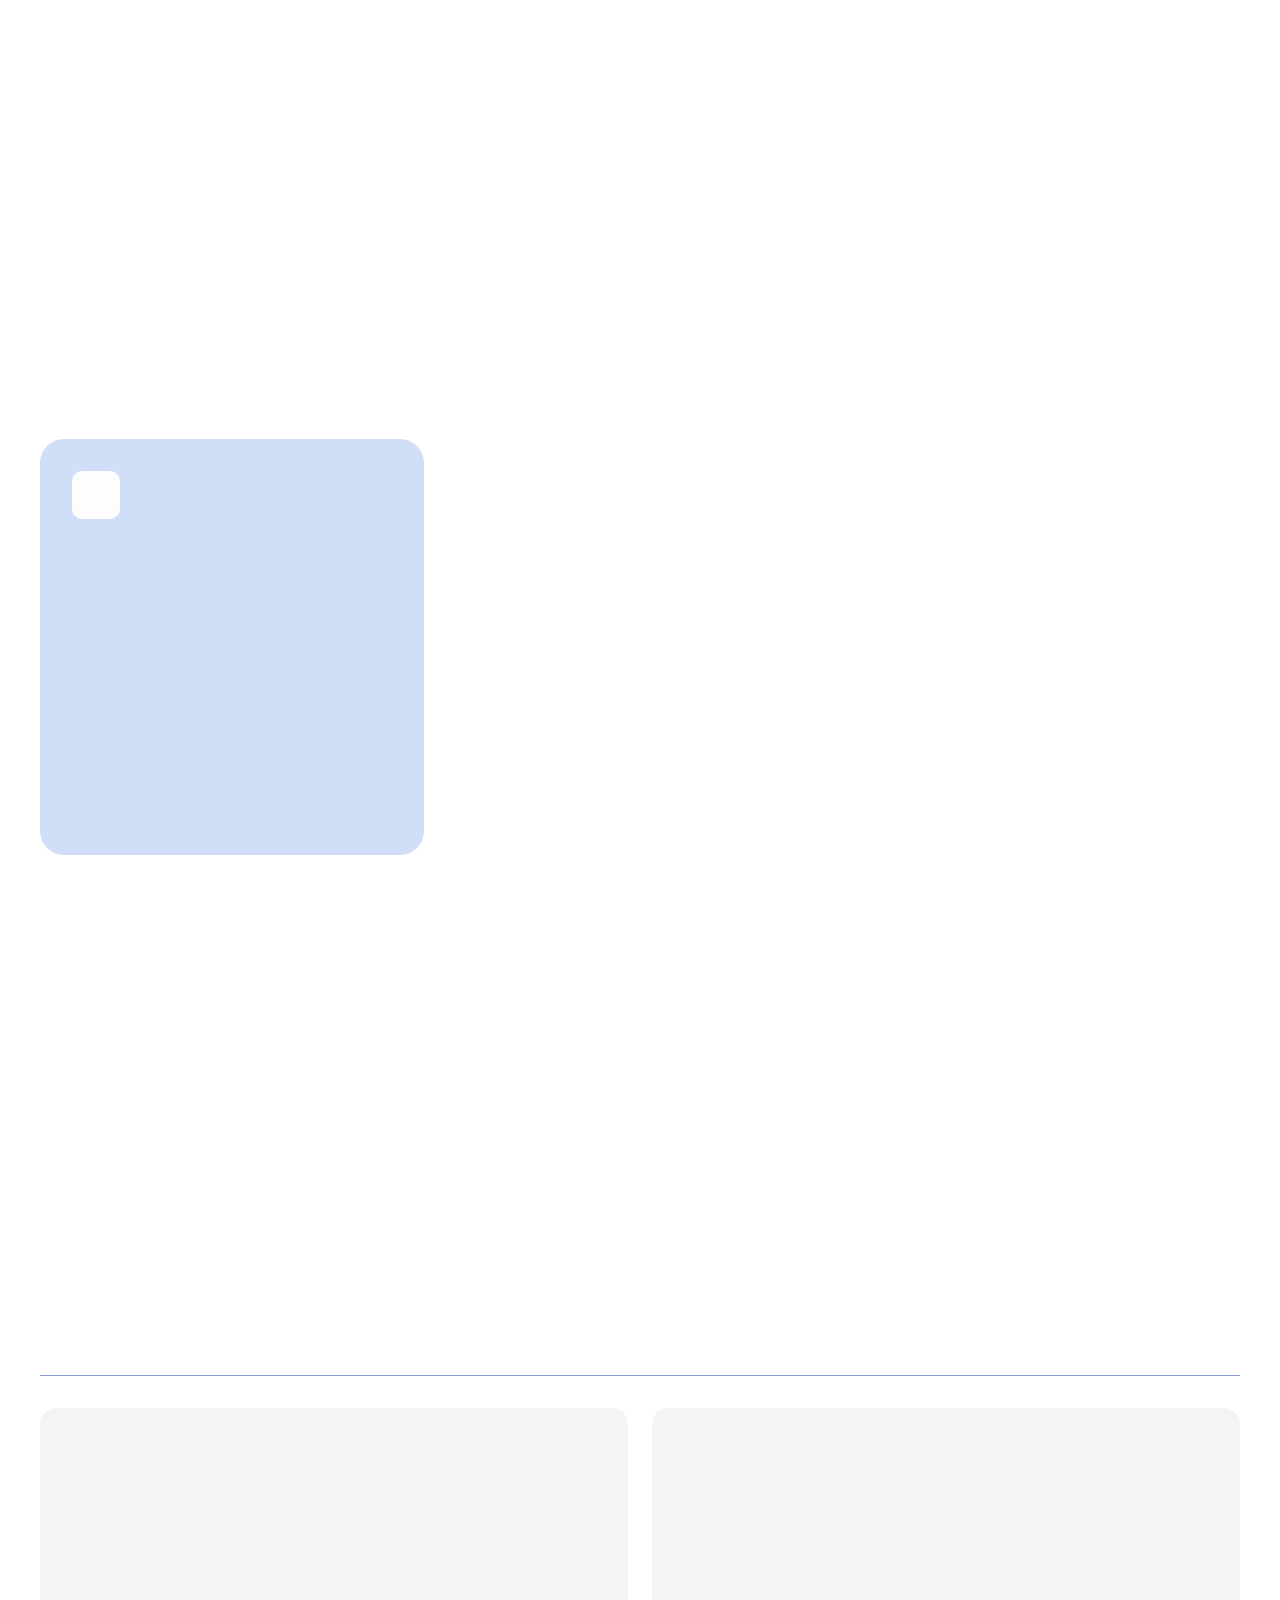
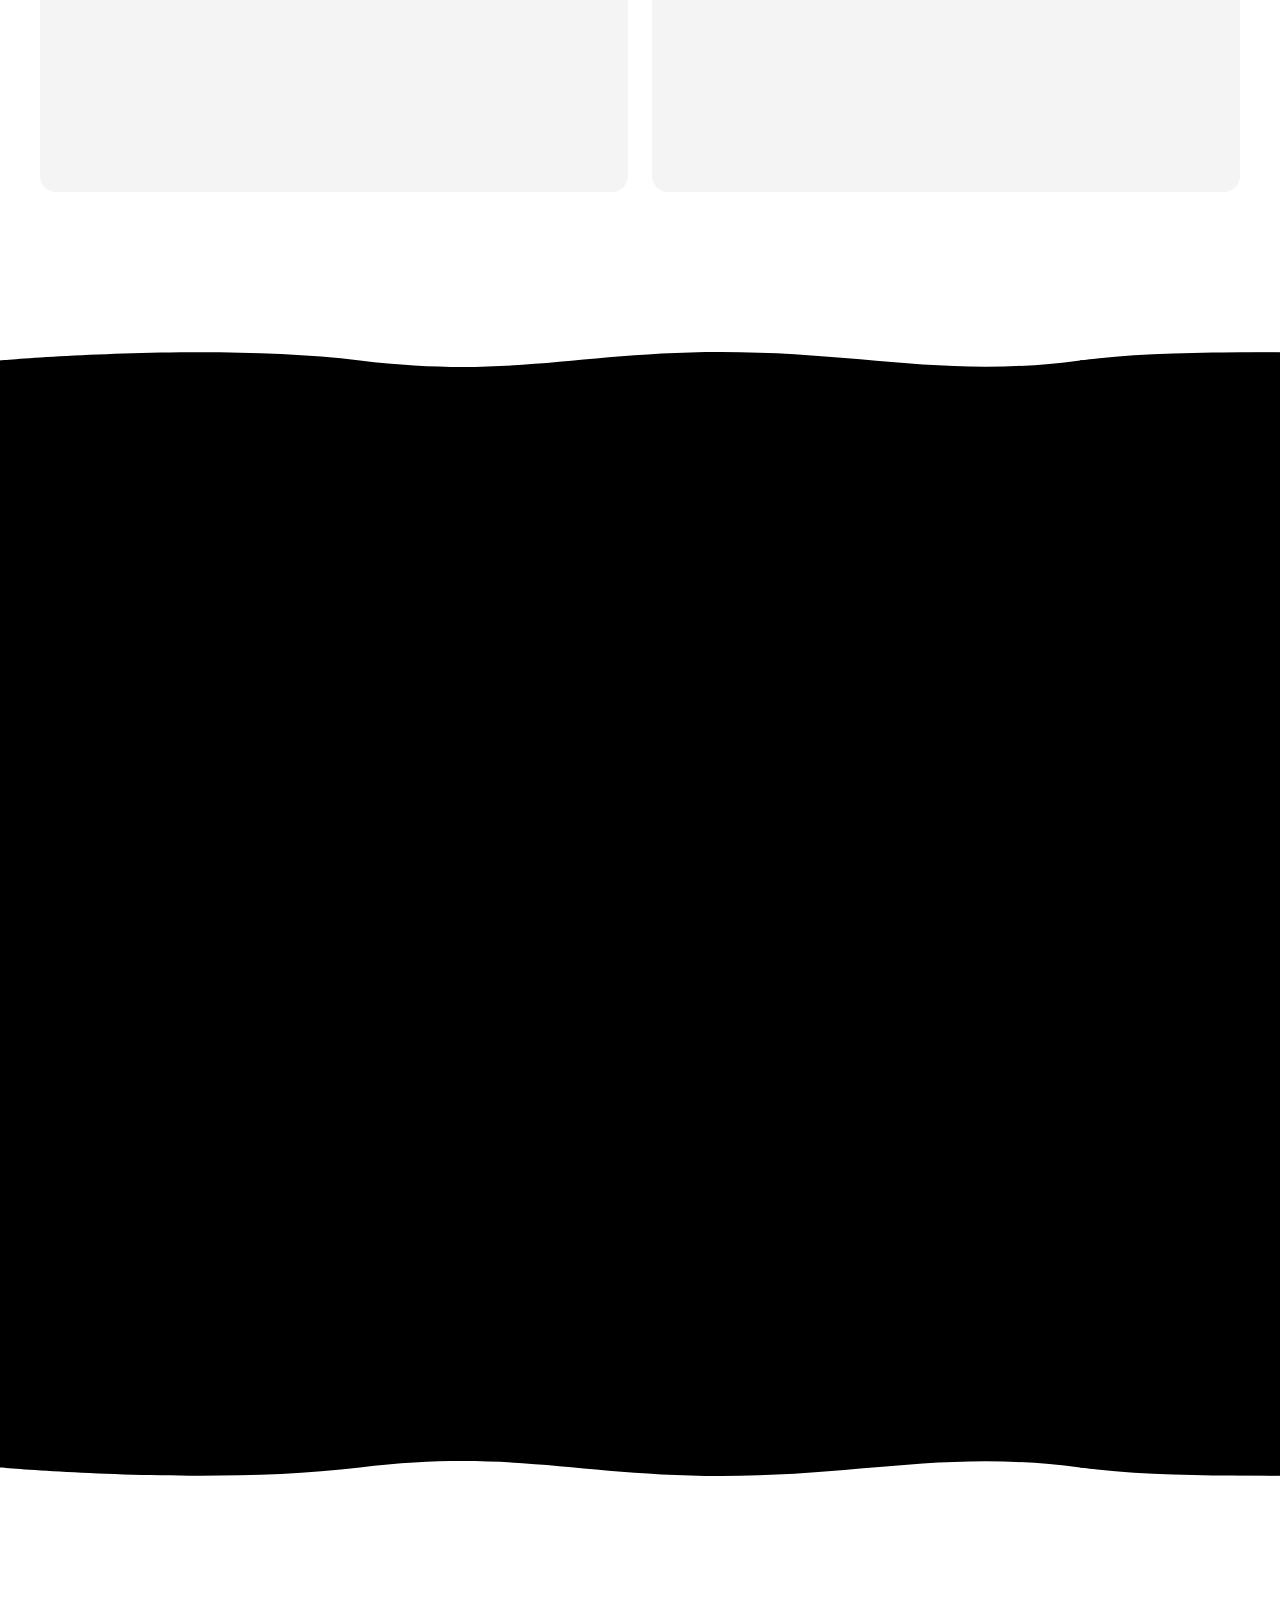
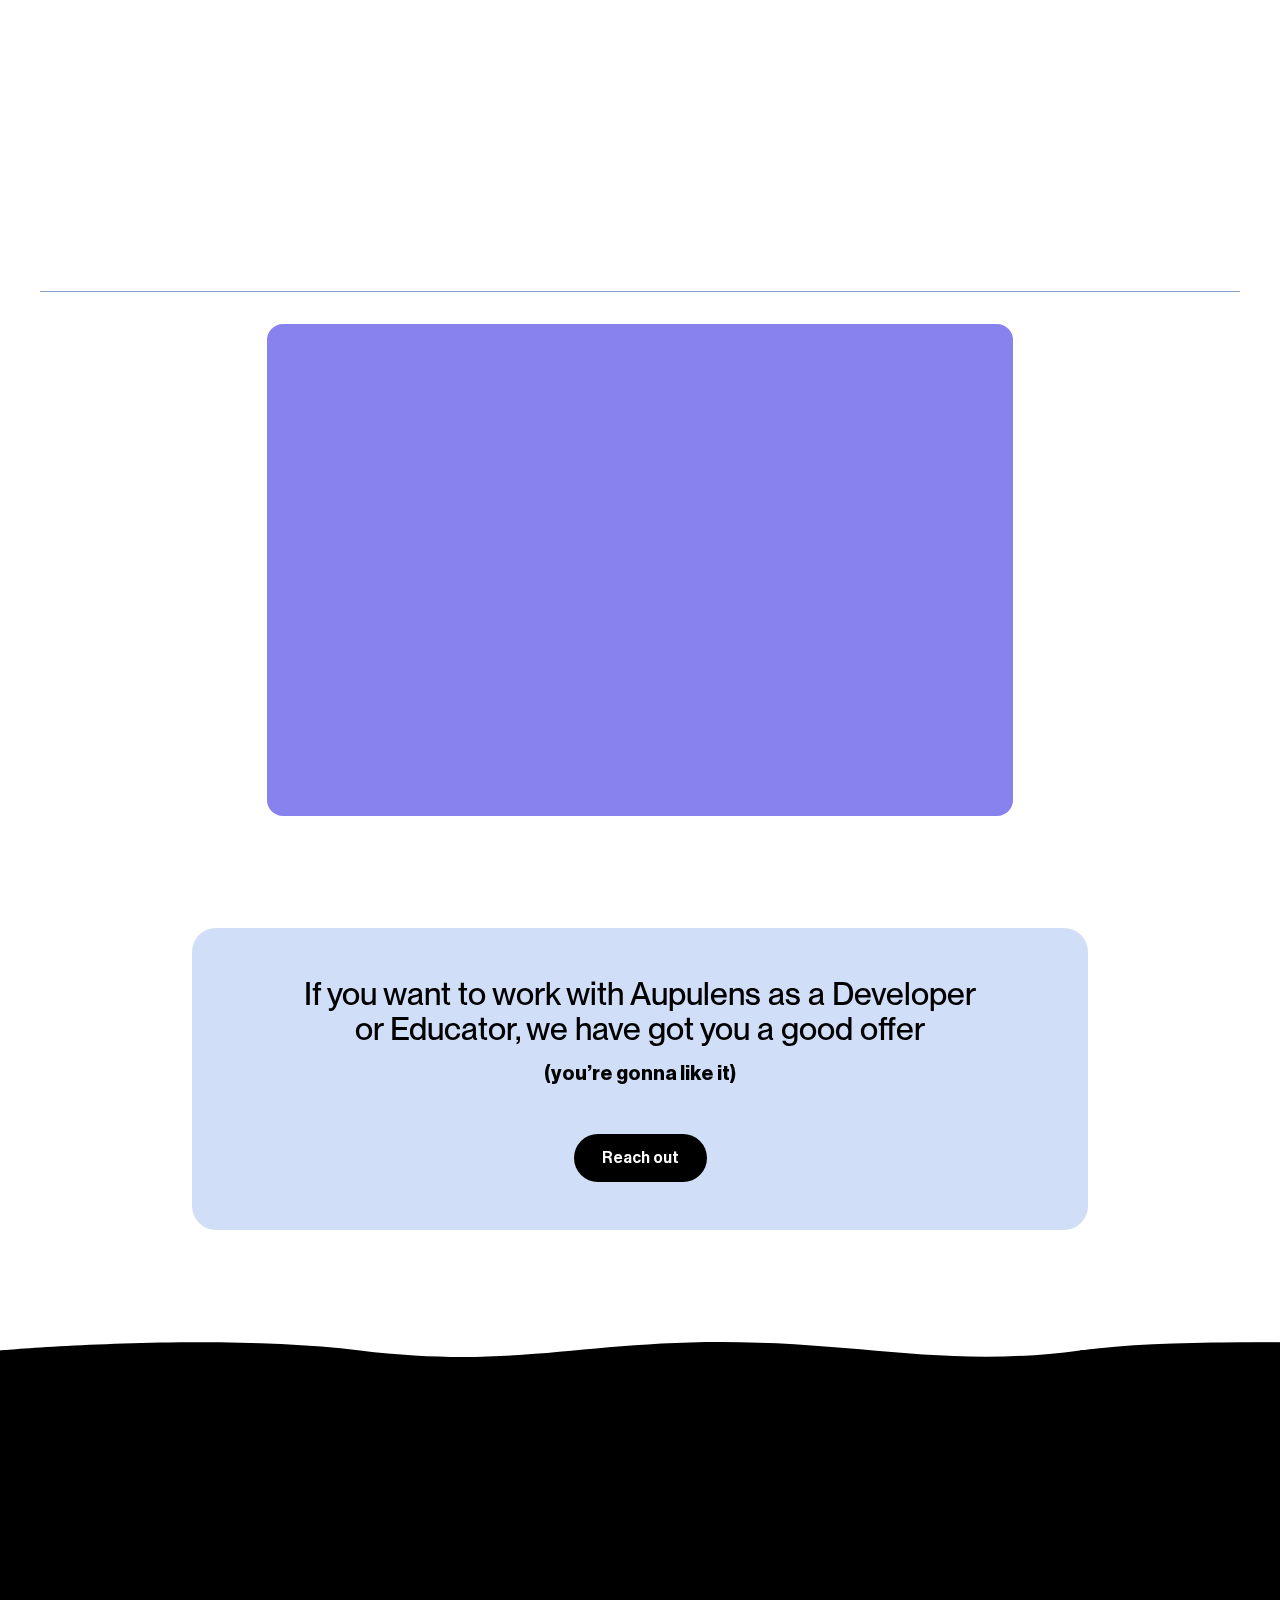
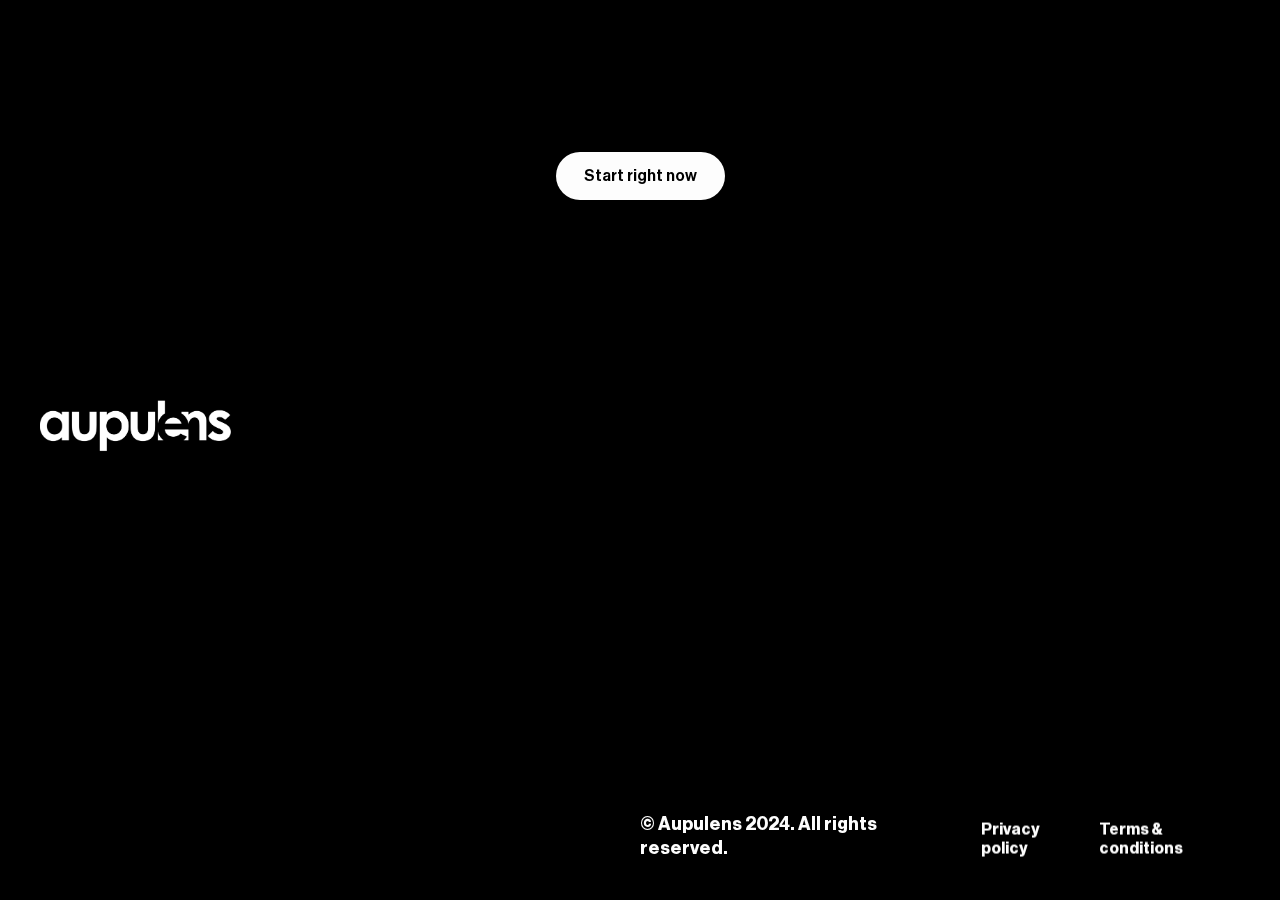
==== commit ad8d6cae: "Done" ====
--- a/index.htm
+++ b/index.htm
@@ -1559,32 +1559,32 @@
                   </div>
                   <div class="grid-2-col is-plans">
                     <div id="w-node-d6b45998-d5d4-8ec8-3454-f9323c70b0c3-9b5cb961" class="overflow-hidden is-animated">
-                      <div class="text-size-regular text-weight-medium">- Daily 1 min read on latest fintech</div>
+                      <div class="text-size-regular text-weight-medium">- Expert Trading Insights</div>
                     </div>
                     <div id="w-node-d6b45998-d5d4-8ec8-3454-f9323c70b0c6-9b5cb961" class="overflow-hidden is-animated">
-                      <div class="text-size-regular">- Indian exchange </div>
+                      <div class="text-size-regular">- Comprehensive Financial eBooks </div>
                     </div>
                     <div id="w-node-d6b45998-d5d4-8ec8-3454-f9323c70b0c9-9b5cb961" class="overflow-hidden is-animated">
-                      <div class="text-size-regular text-weight-medium">- Forex</div>
+                      <div class="text-size-regular text-weight-medium">- Daily Financial Updates</div>
                     </div>
                     <div id="w-node-d6b45998-d5d4-8ec8-3454-f9323c70b0cc-9b5cb961" class="overflow-hidden is-animated">
-                      <div class="text-size-regular">- Crypto</div>
+                      <div class="text-size-regular">- Exclusive Online Banking Tools</div>
                     </div>
                     <div id="w-node-d6b45998-d5d4-8ec8-3454-f9323c70b0cf-9b5cb961" class="overflow-hidden is-animated">
-                      <div class="text-size-regular">- Guide to trading</div>
+                      <div class="text-size-regular">- Actionable Investment Analysis</div>
                     </div>
                     <div id="w-node-d6b45998-d5d4-8ec8-3454-f9323c70b0d2-9b5cb961" class="overflow-hidden is-animated">
-                      <div class="text-size-regular">- Investment planning</div>
+                      <div class="text-size-regular">- Access to Financial Community/div>
                     </div>
                     <div id="w-node-d6b45998-d5d4-8ec8-3454-f9323c70b0d5-9b5cb961" class="overflow-hidden is-animated">
-                      <div class="text-size-regular">- Tax management</div>
+                      <div class="text-size-regular">- Personalized Financial Guidance</div>
                     </div>
                     <div id="w-node-d6b45998-d5d4-8ec8-3454-f9323c70b0d8-9b5cb961" class="overflow-hidden is-animated">
-                      <div class="text-size-regular">- Money flow system</div>
+                      <div class="text-size-regular">- Blockchain & DeFi Insights</div>
                     </div><img src="66547507d69d70a29b5cb91e/665c5c62b22fc7e9caa3c07f_Frame%20107.svg" loading="lazy"
                       id="w-node-d6b45998-d5d4-8ec8-3454-f9323c70b0db-9b5cb961" alt="" class="dash-line">
                     <div id="w-node-d6b45998-d5d4-8ec8-3454-f9323c70b0dc-9b5cb961" class="position-relative">
-                      <div class="text-size-regular text-weight-medium">+ Exclusive Crypto and Money Guide of ours</div>
+                      <div class="text-size-regular text-weight-medium">+ </div>
                     </div>
                     <div id="w-node-d6b45998-d5d4-8ec8-3454-f9323c70b0e0-9b5cb961" class="plans-btn-wrap"><a
                         data-w-id="f8934ea5-8183-5d54-3bd5-e8ffcf70b566" href="https://cal.com/design-that/intro-chat"
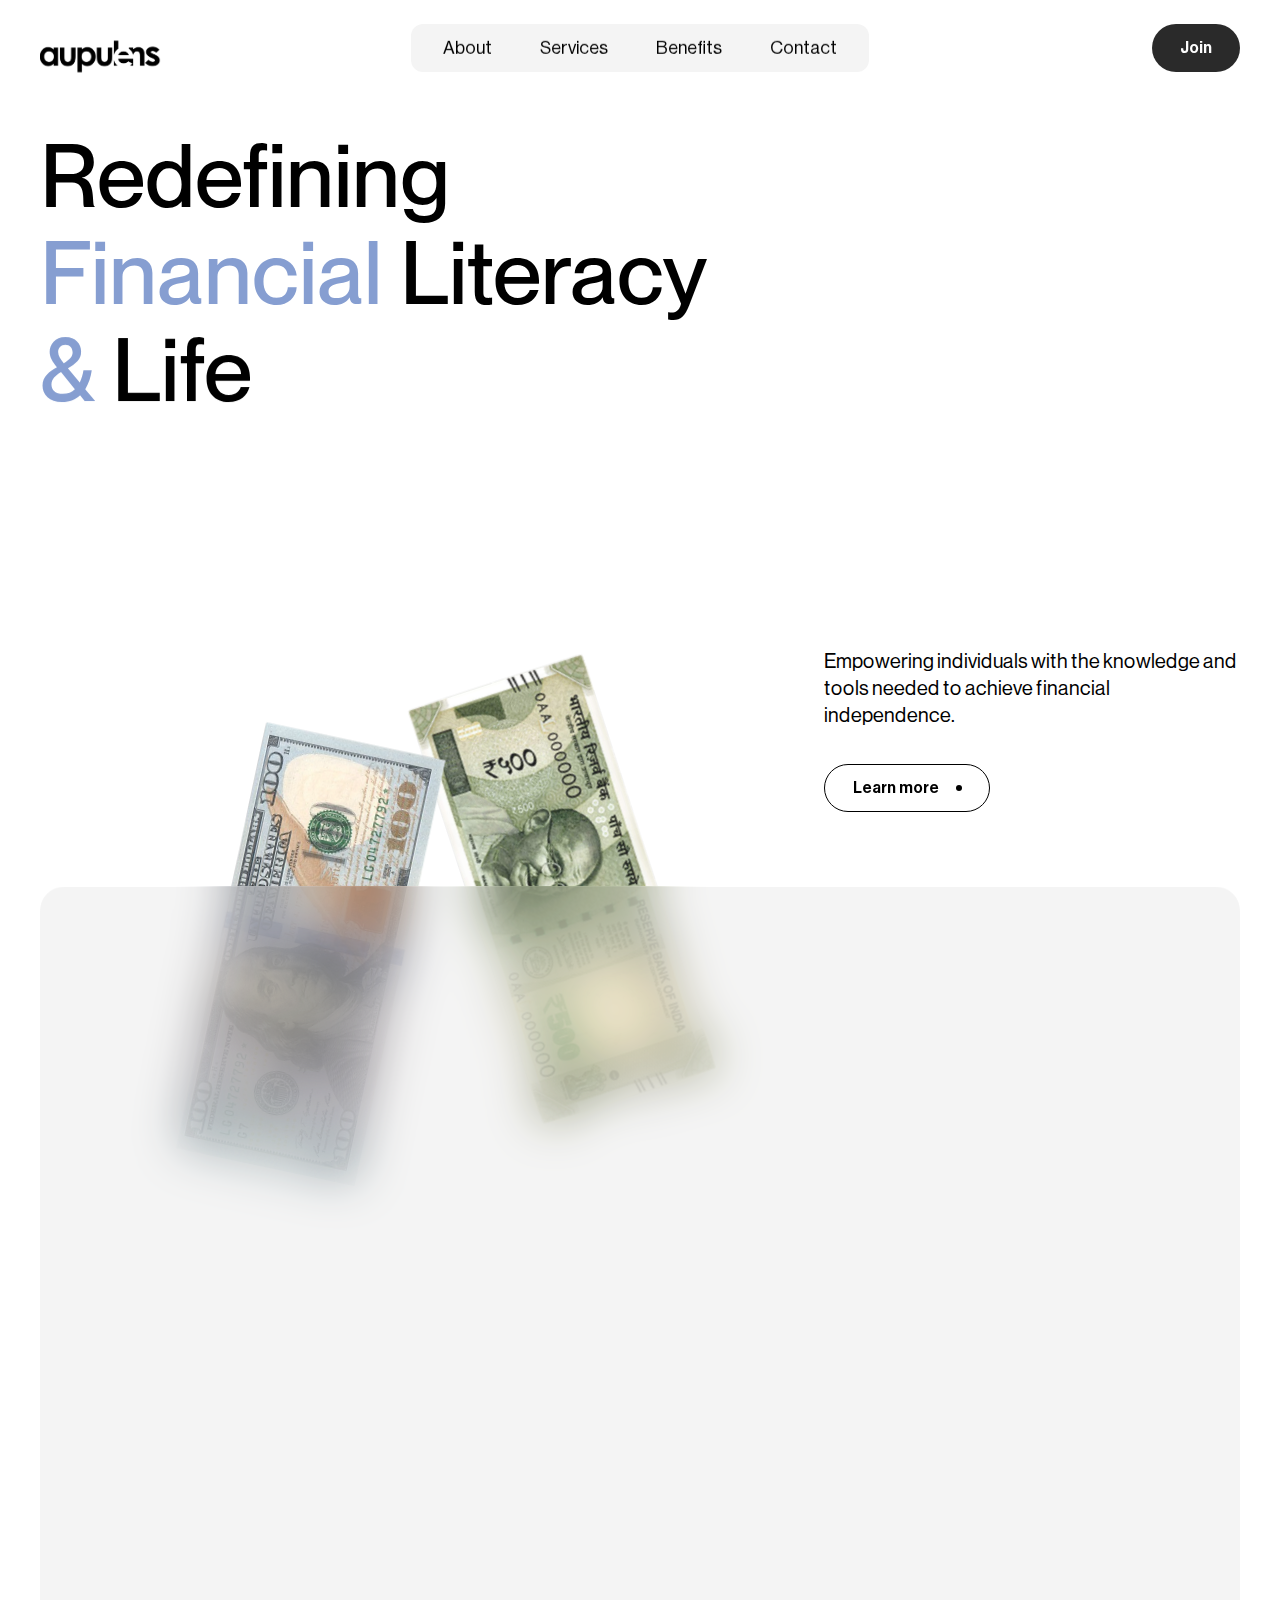
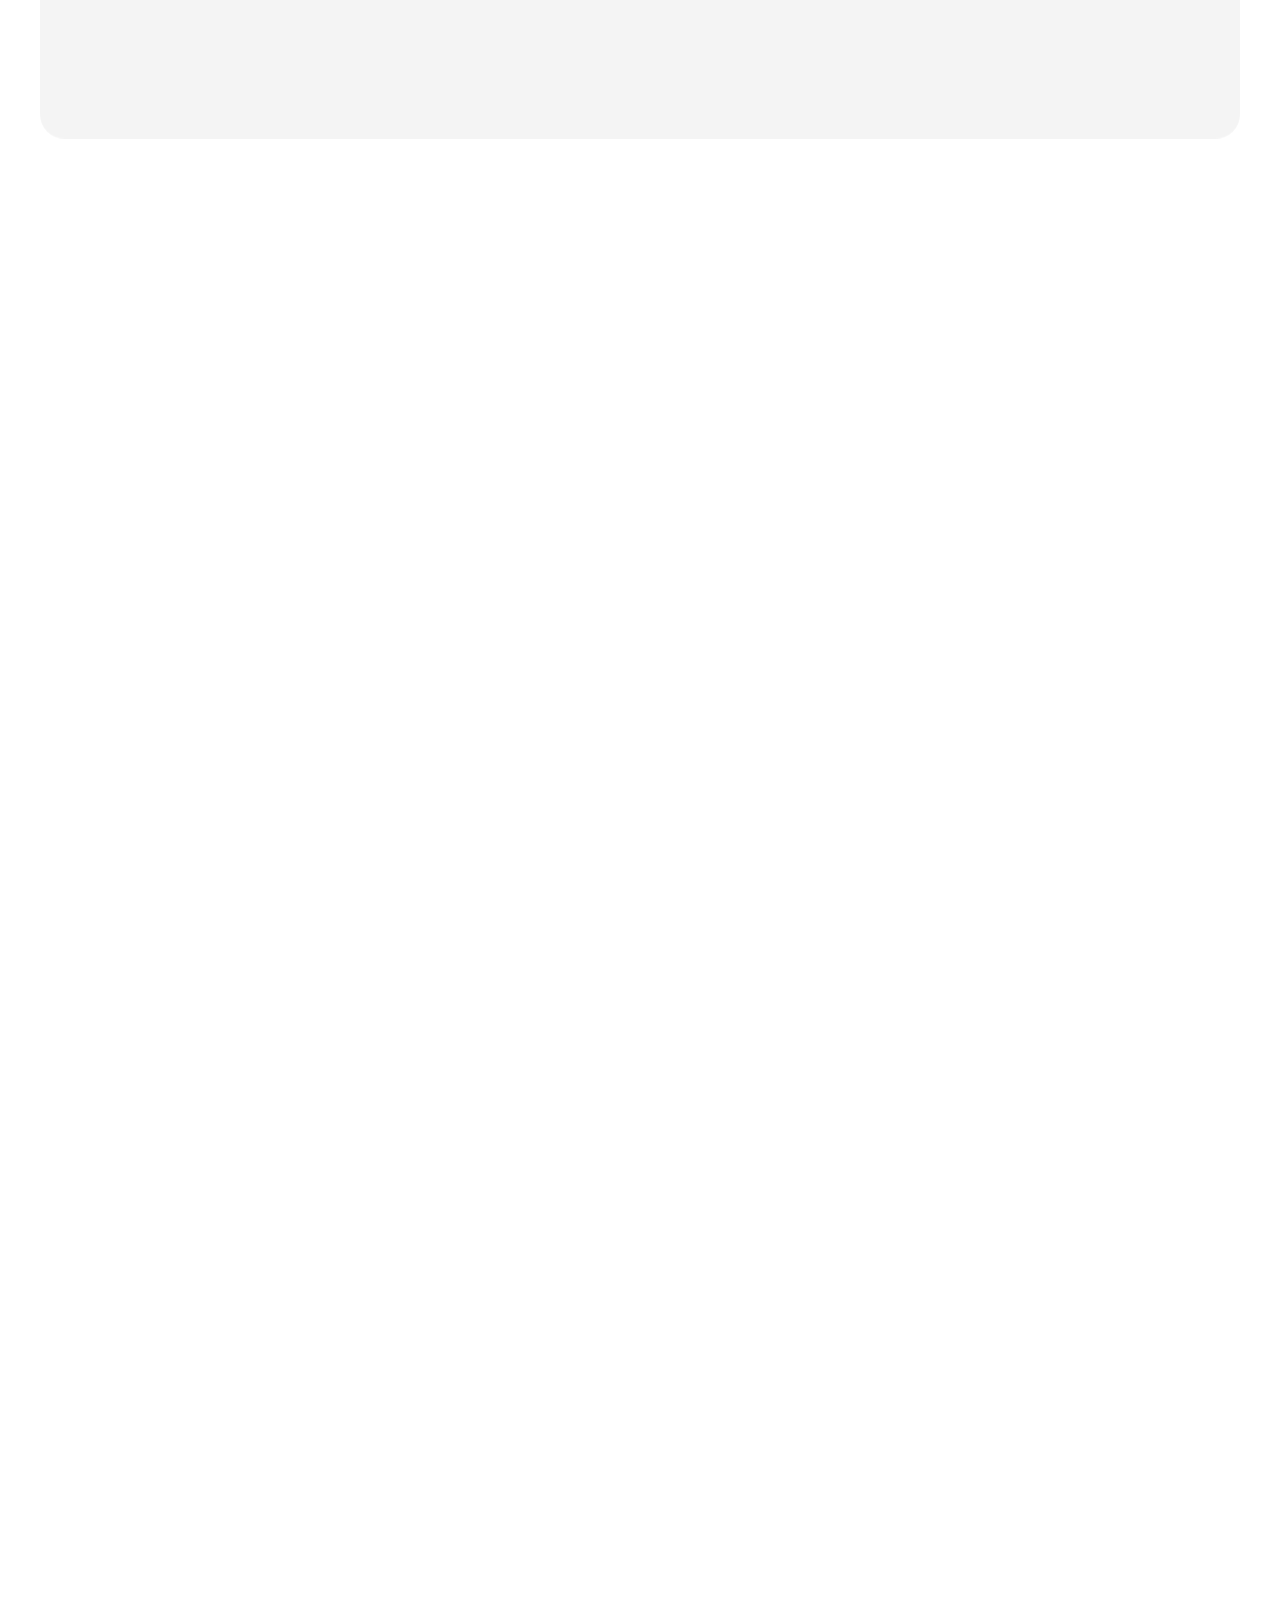
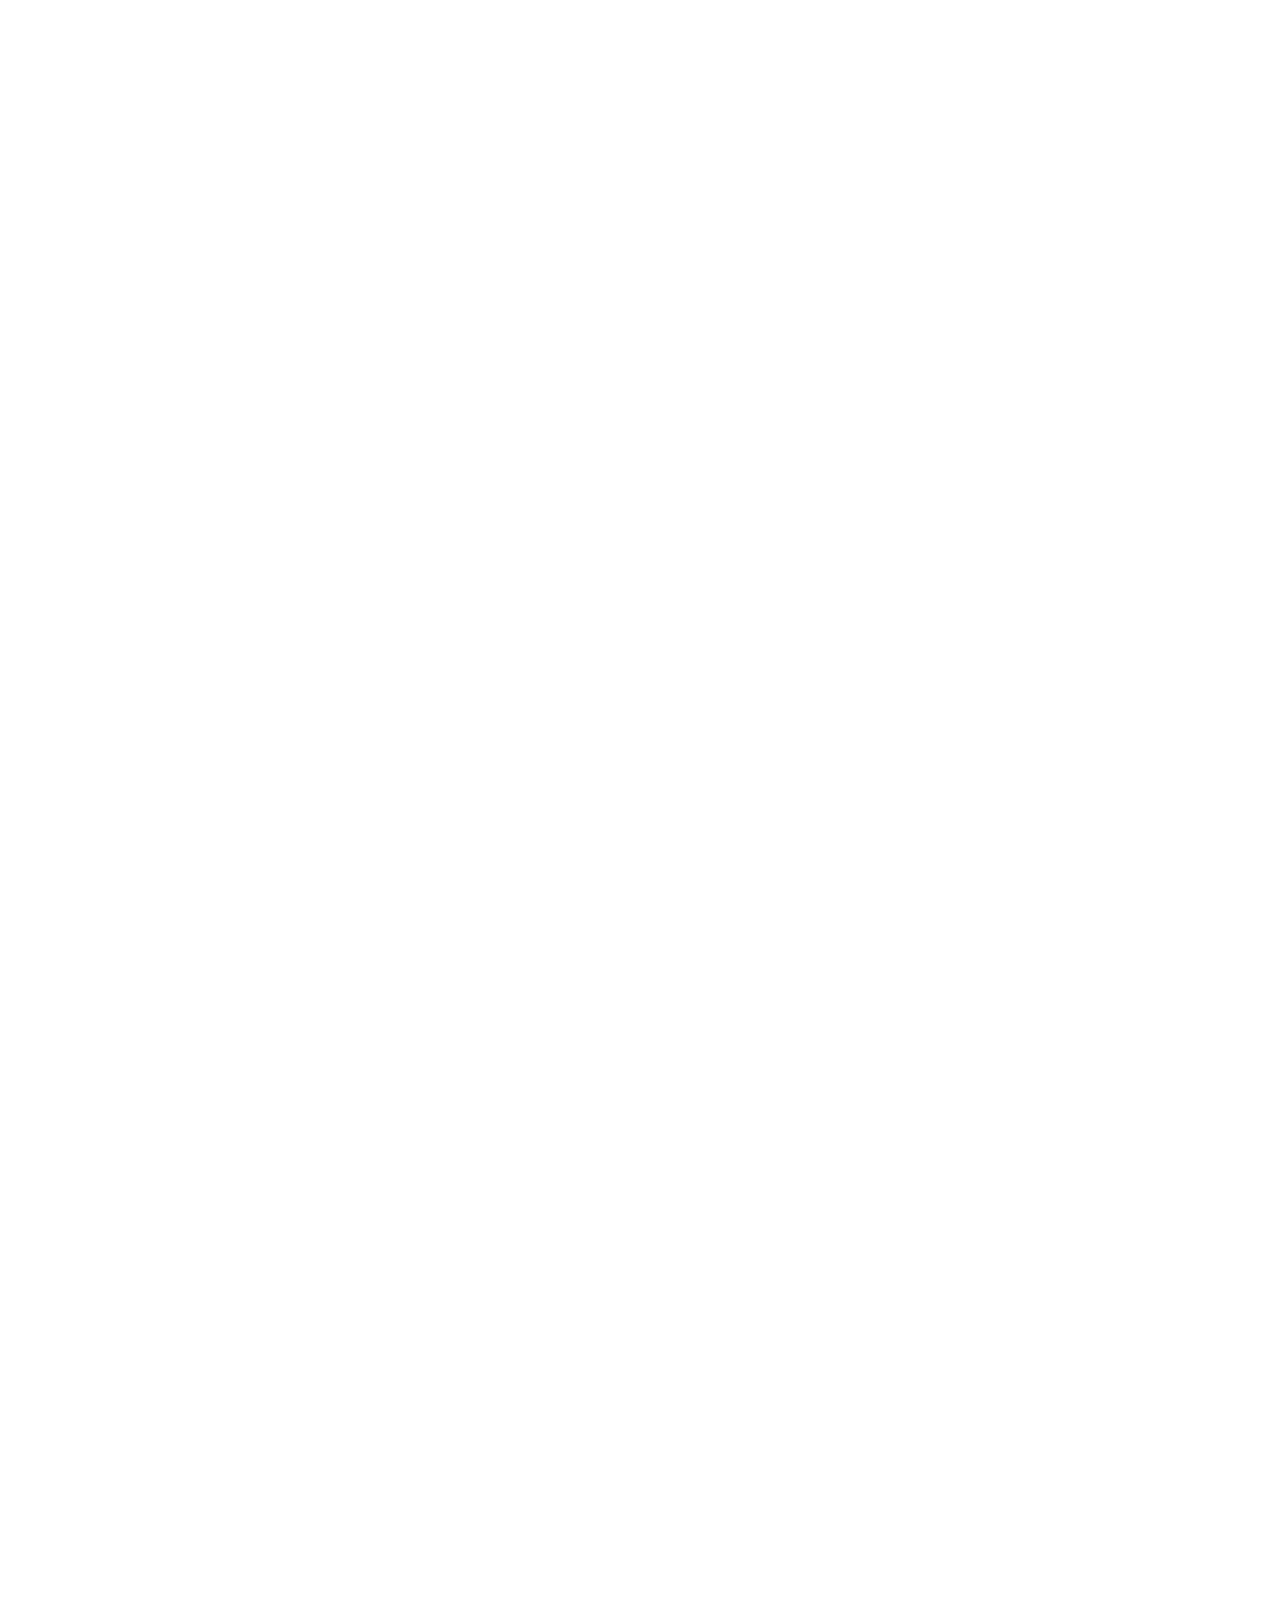
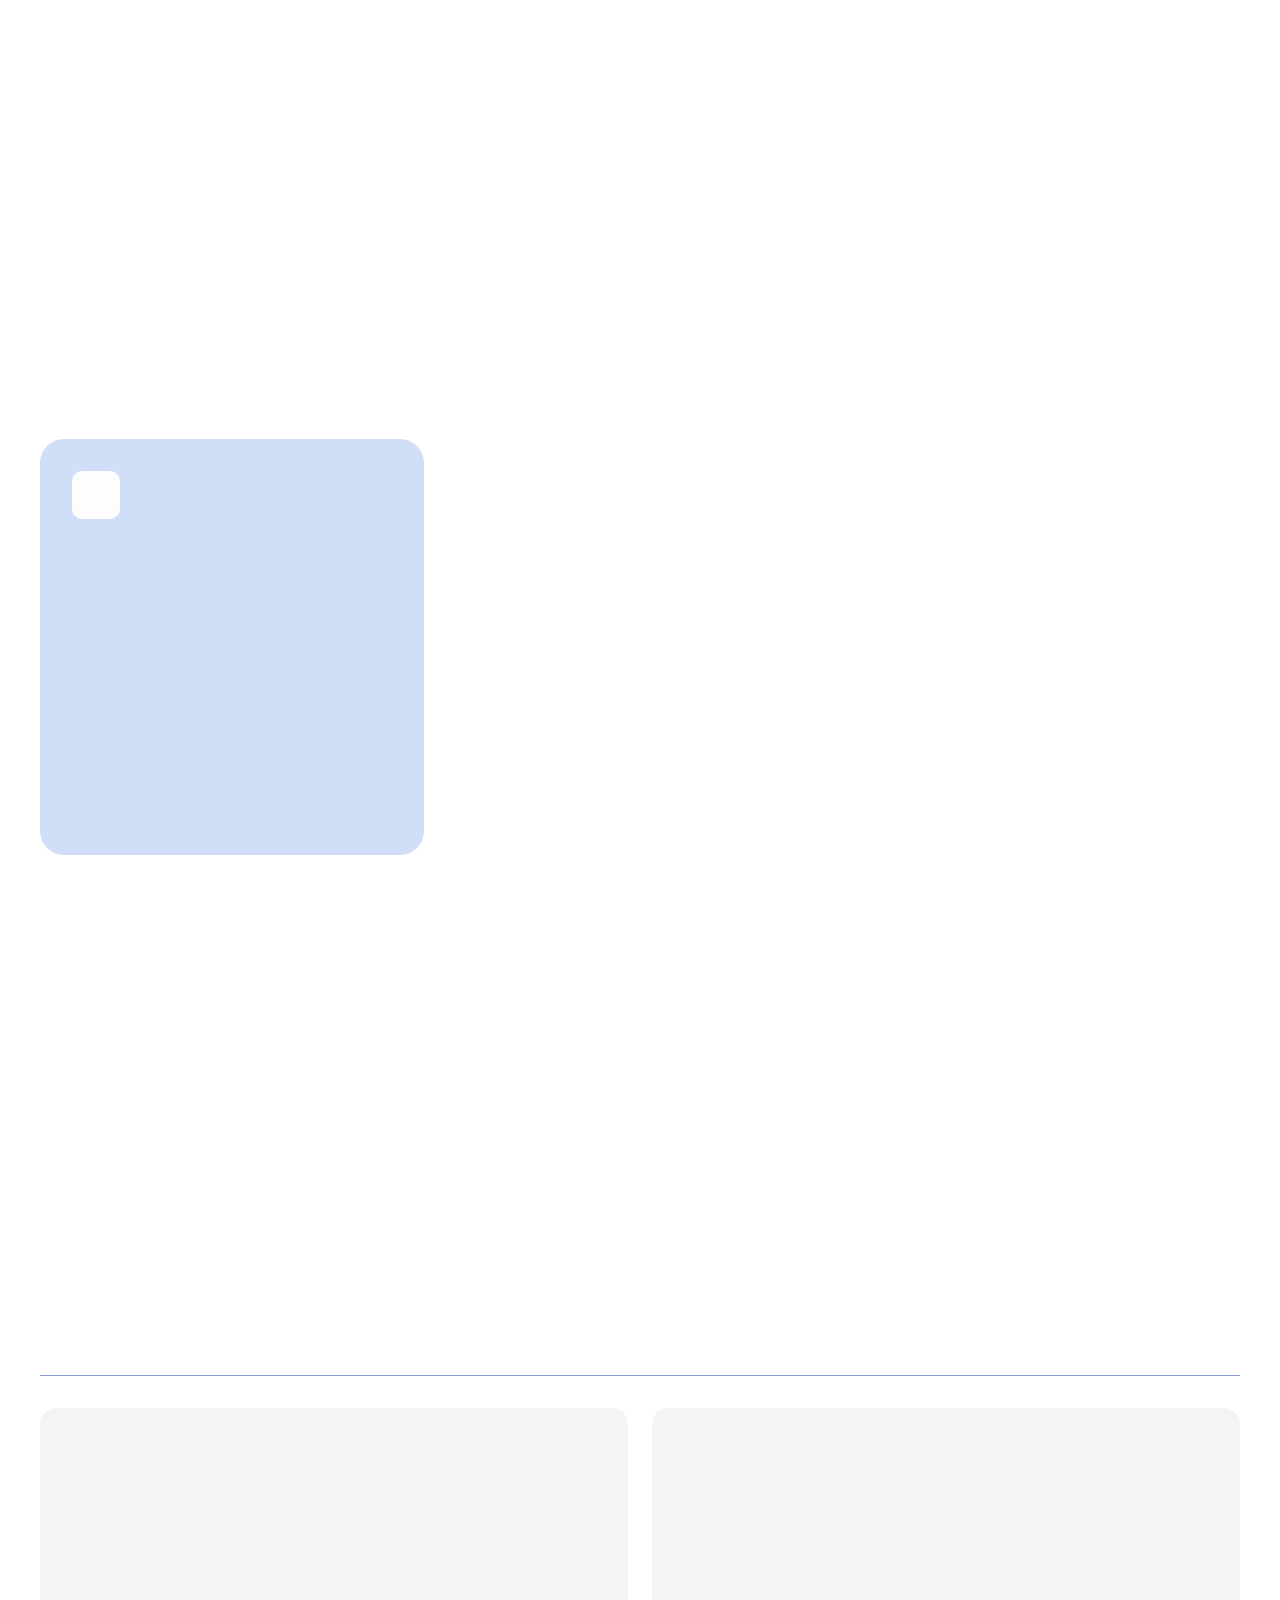
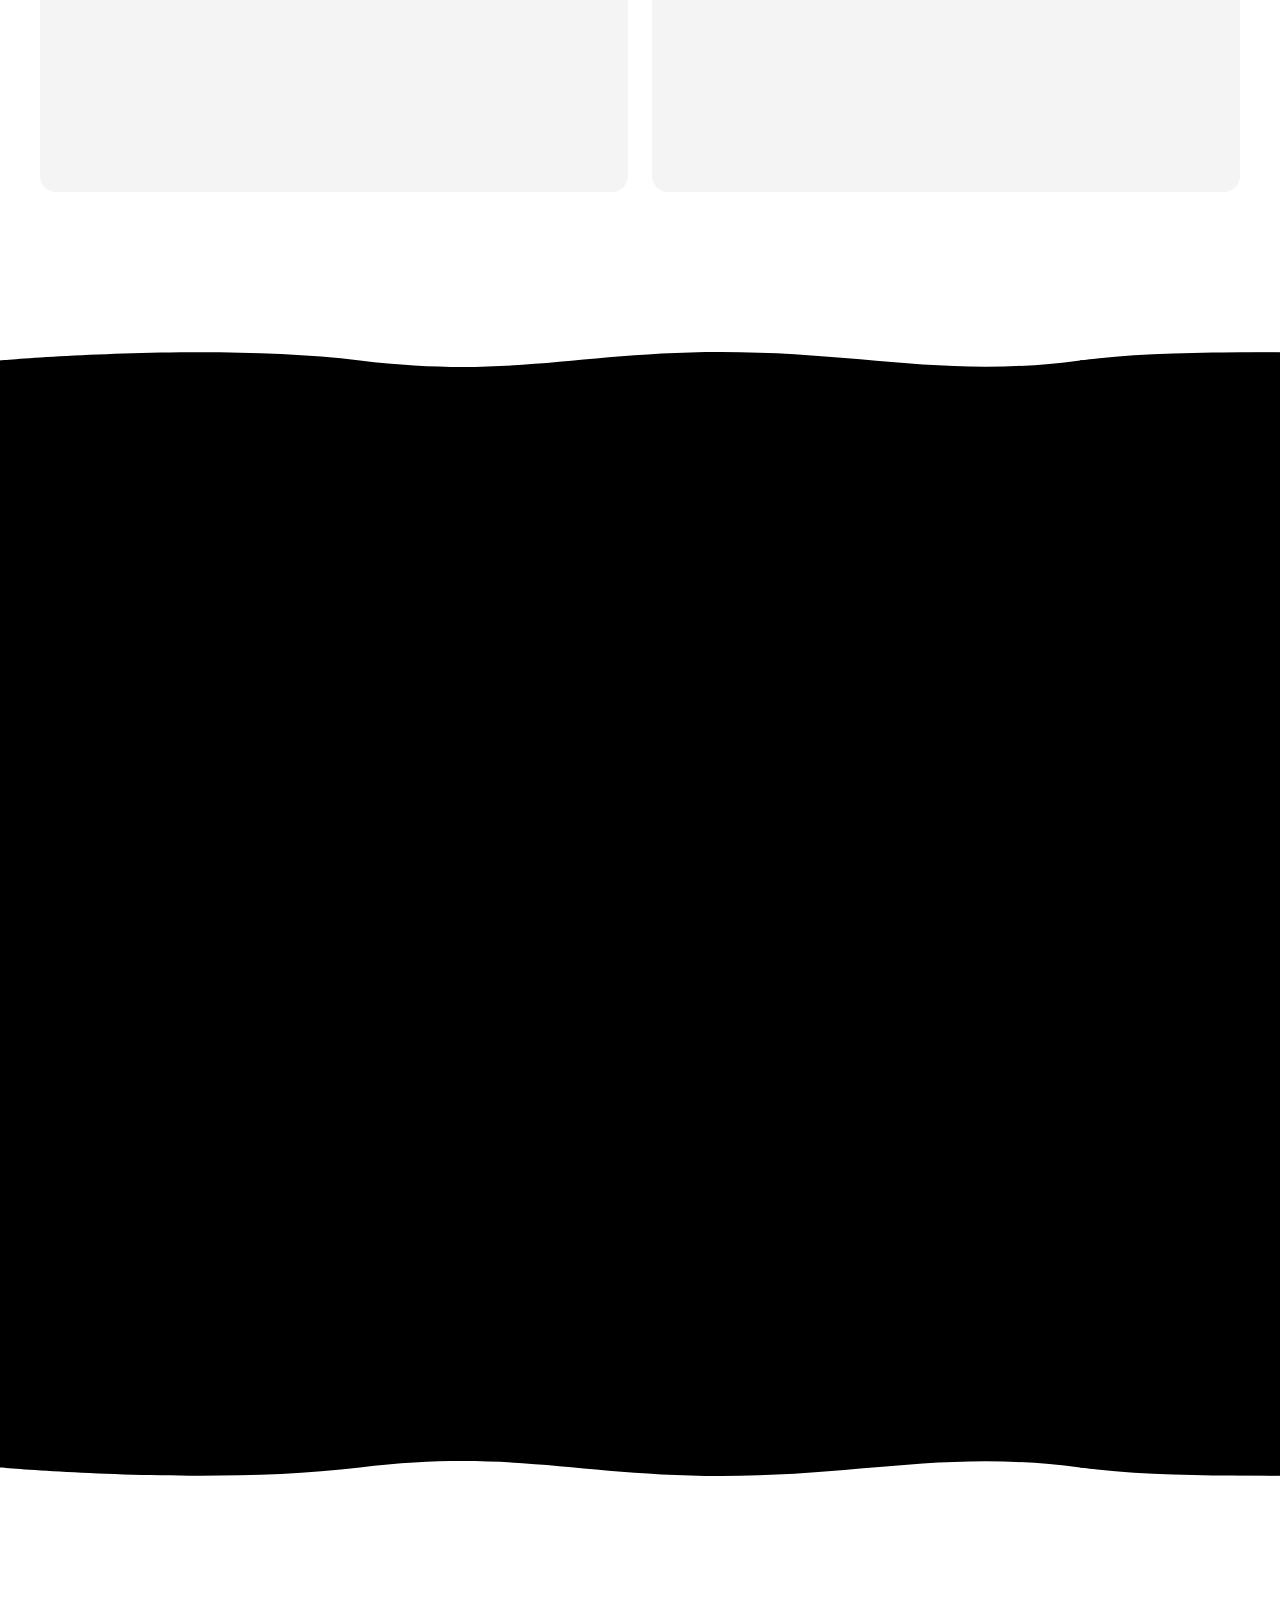
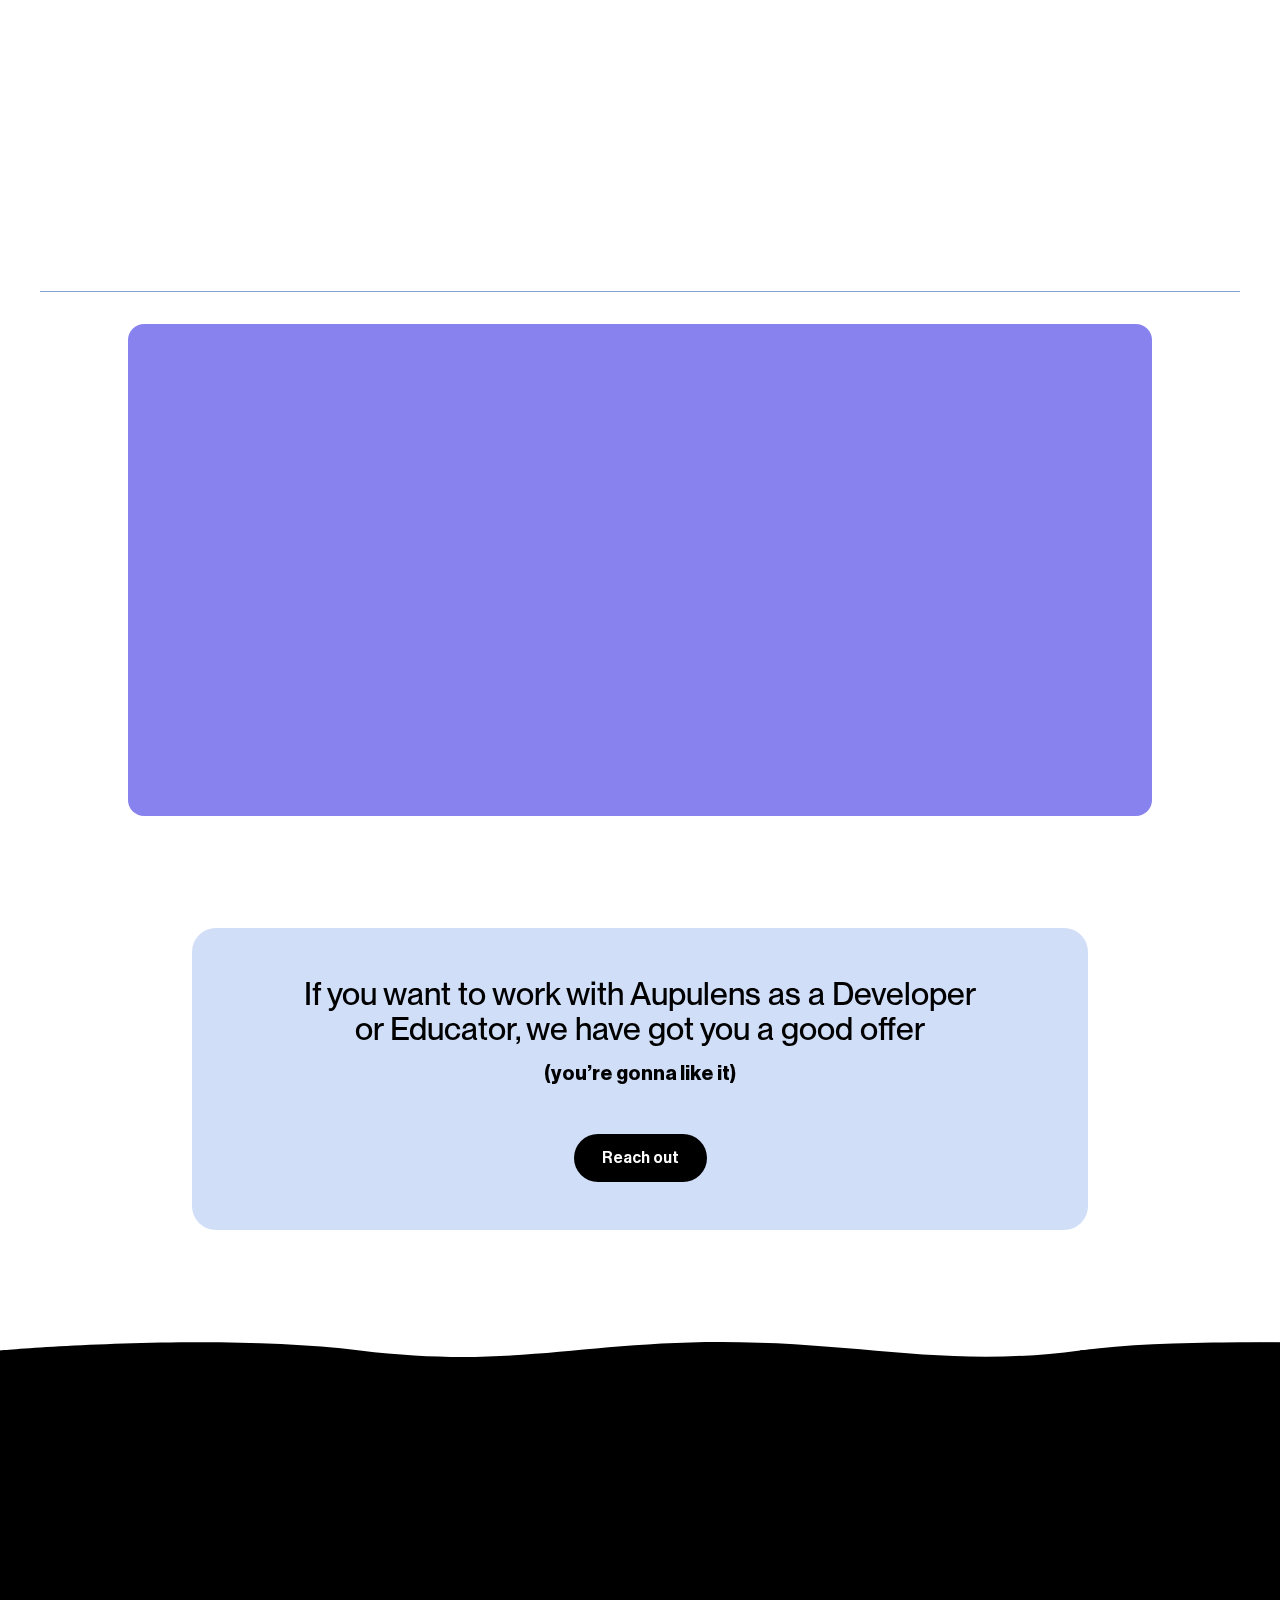
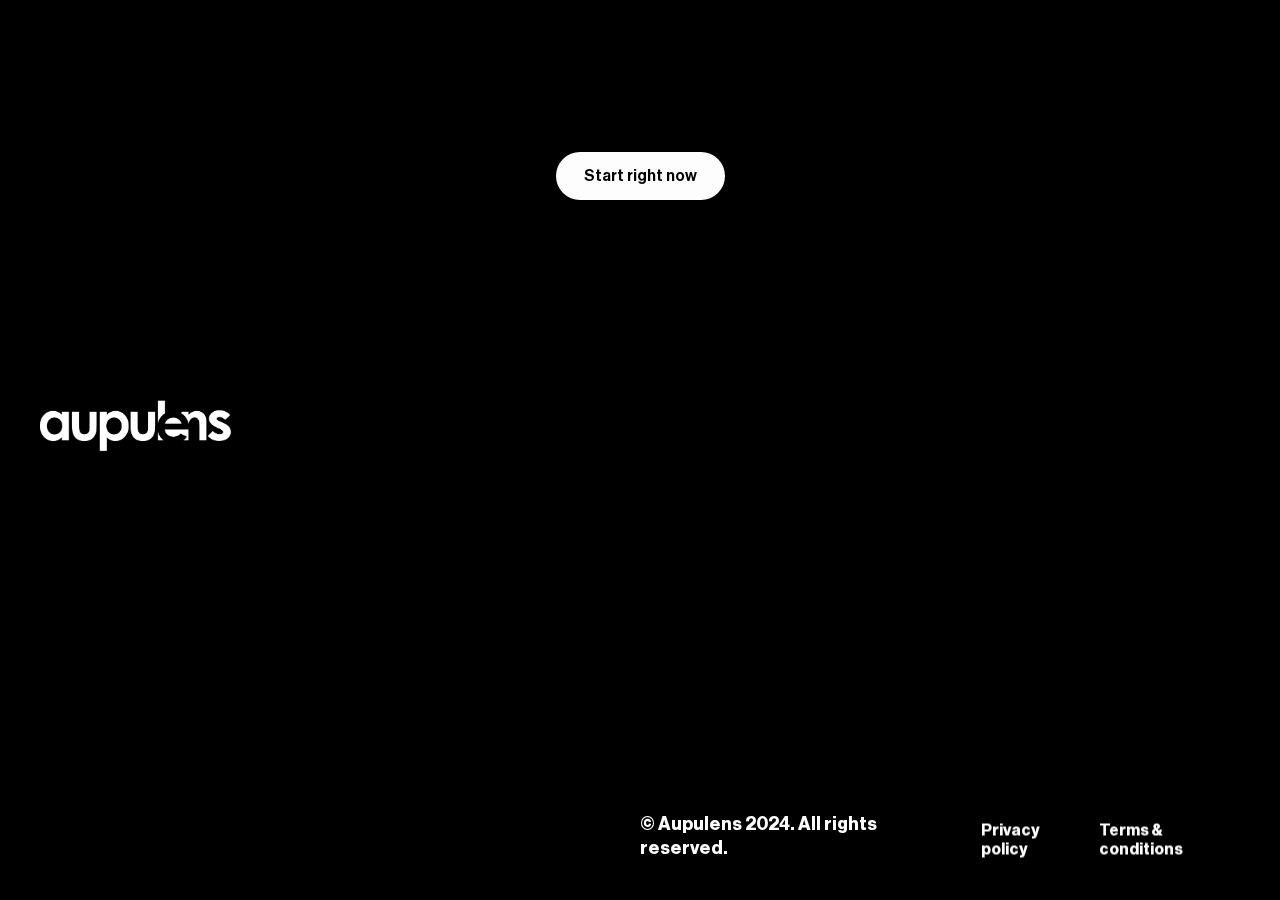
==== commit e2395265: "Done" ====
--- a/index.htm
+++ b/index.htm
@@ -1584,7 +1584,7 @@
                     </div><img src="66547507d69d70a29b5cb91e/665c5c62b22fc7e9caa3c07f_Frame%20107.svg" loading="lazy"
                       id="w-node-d6b45998-d5d4-8ec8-3454-f9323c70b0db-9b5cb961" alt="" class="dash-line">
                     <div id="w-node-d6b45998-d5d4-8ec8-3454-f9323c70b0dc-9b5cb961" class="position-relative">
-                      <div class="text-size-regular text-weight-medium">+ </div>
+                      <div class="text-size-regular text-weight-medium">+ Exclusive Crypto Signals And Custom Financial Reports</div>
                     </div>
                     <div id="w-node-d6b45998-d5d4-8ec8-3454-f9323c70b0e0-9b5cb961" class="plans-btn-wrap"><a
                         data-w-id="f8934ea5-8183-5d54-3bd5-e8ffcf70b566" href="https://cal.com/design-that/intro-chat"
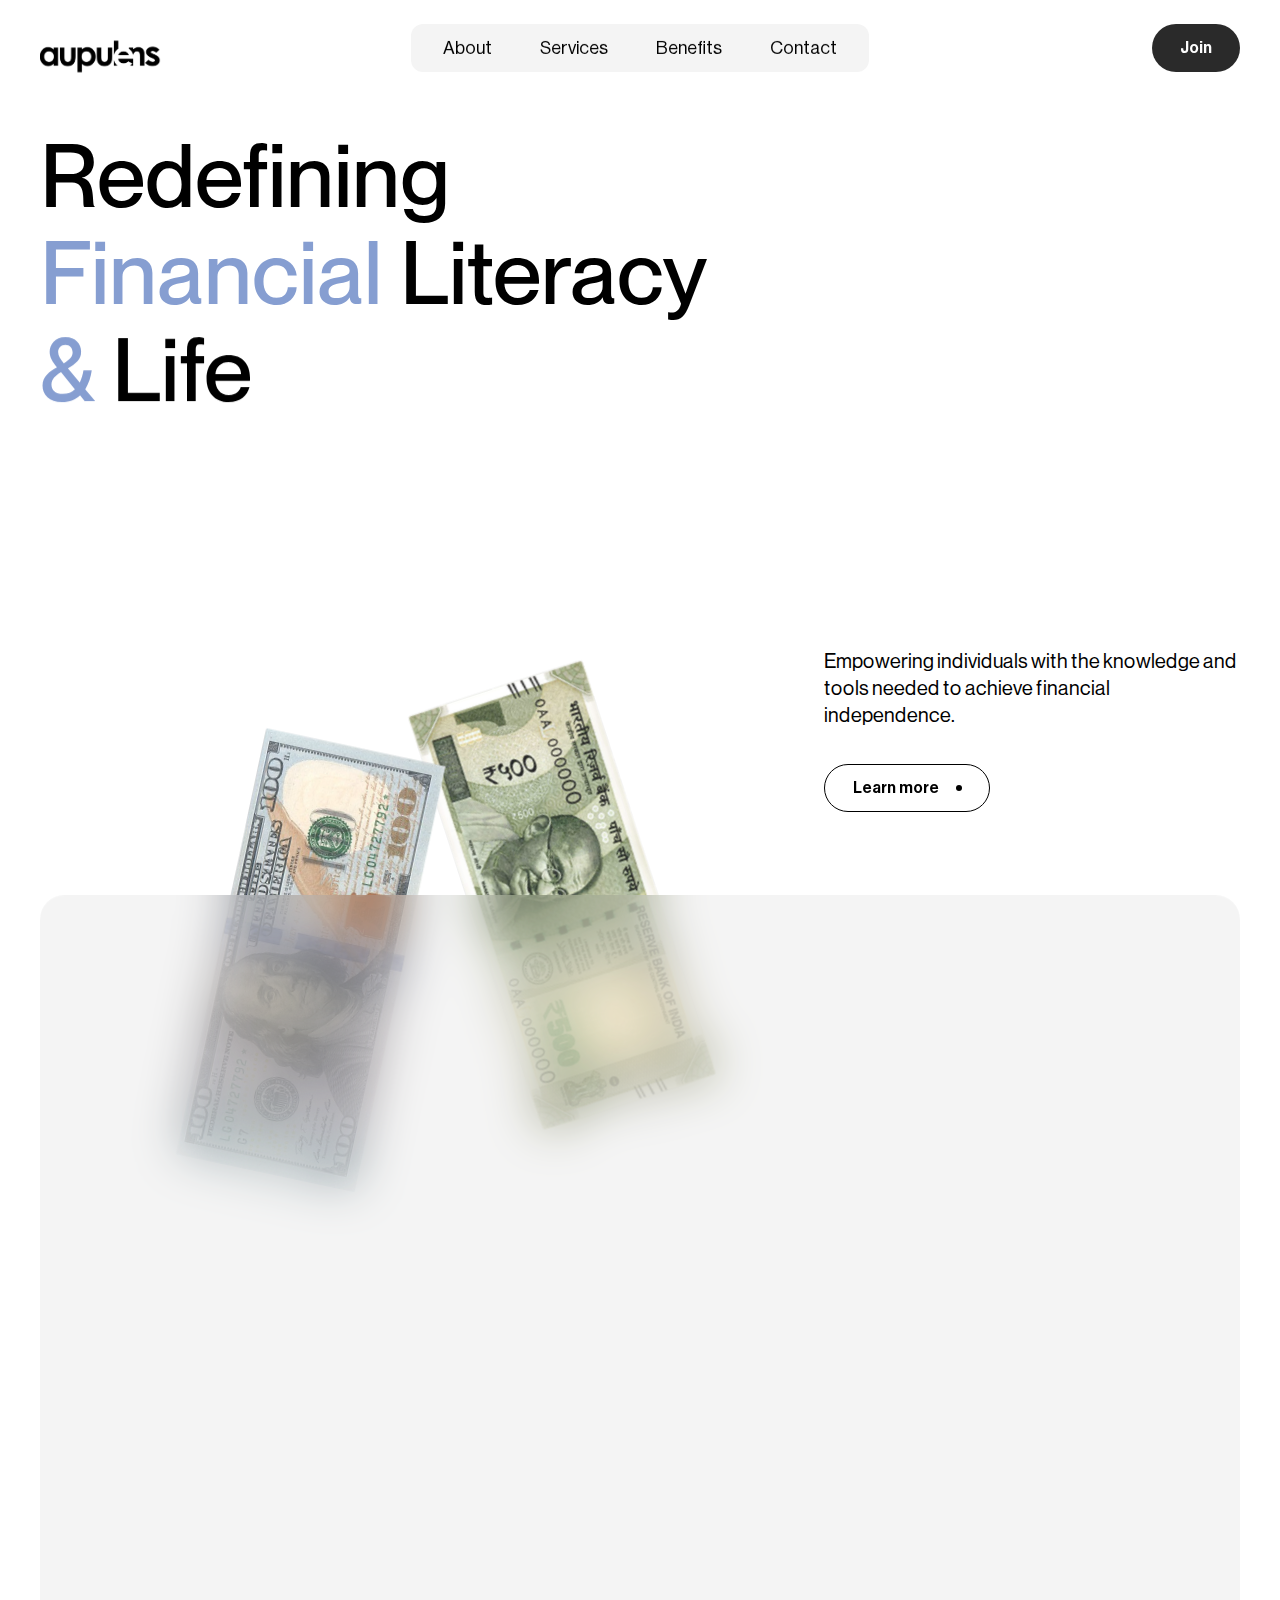
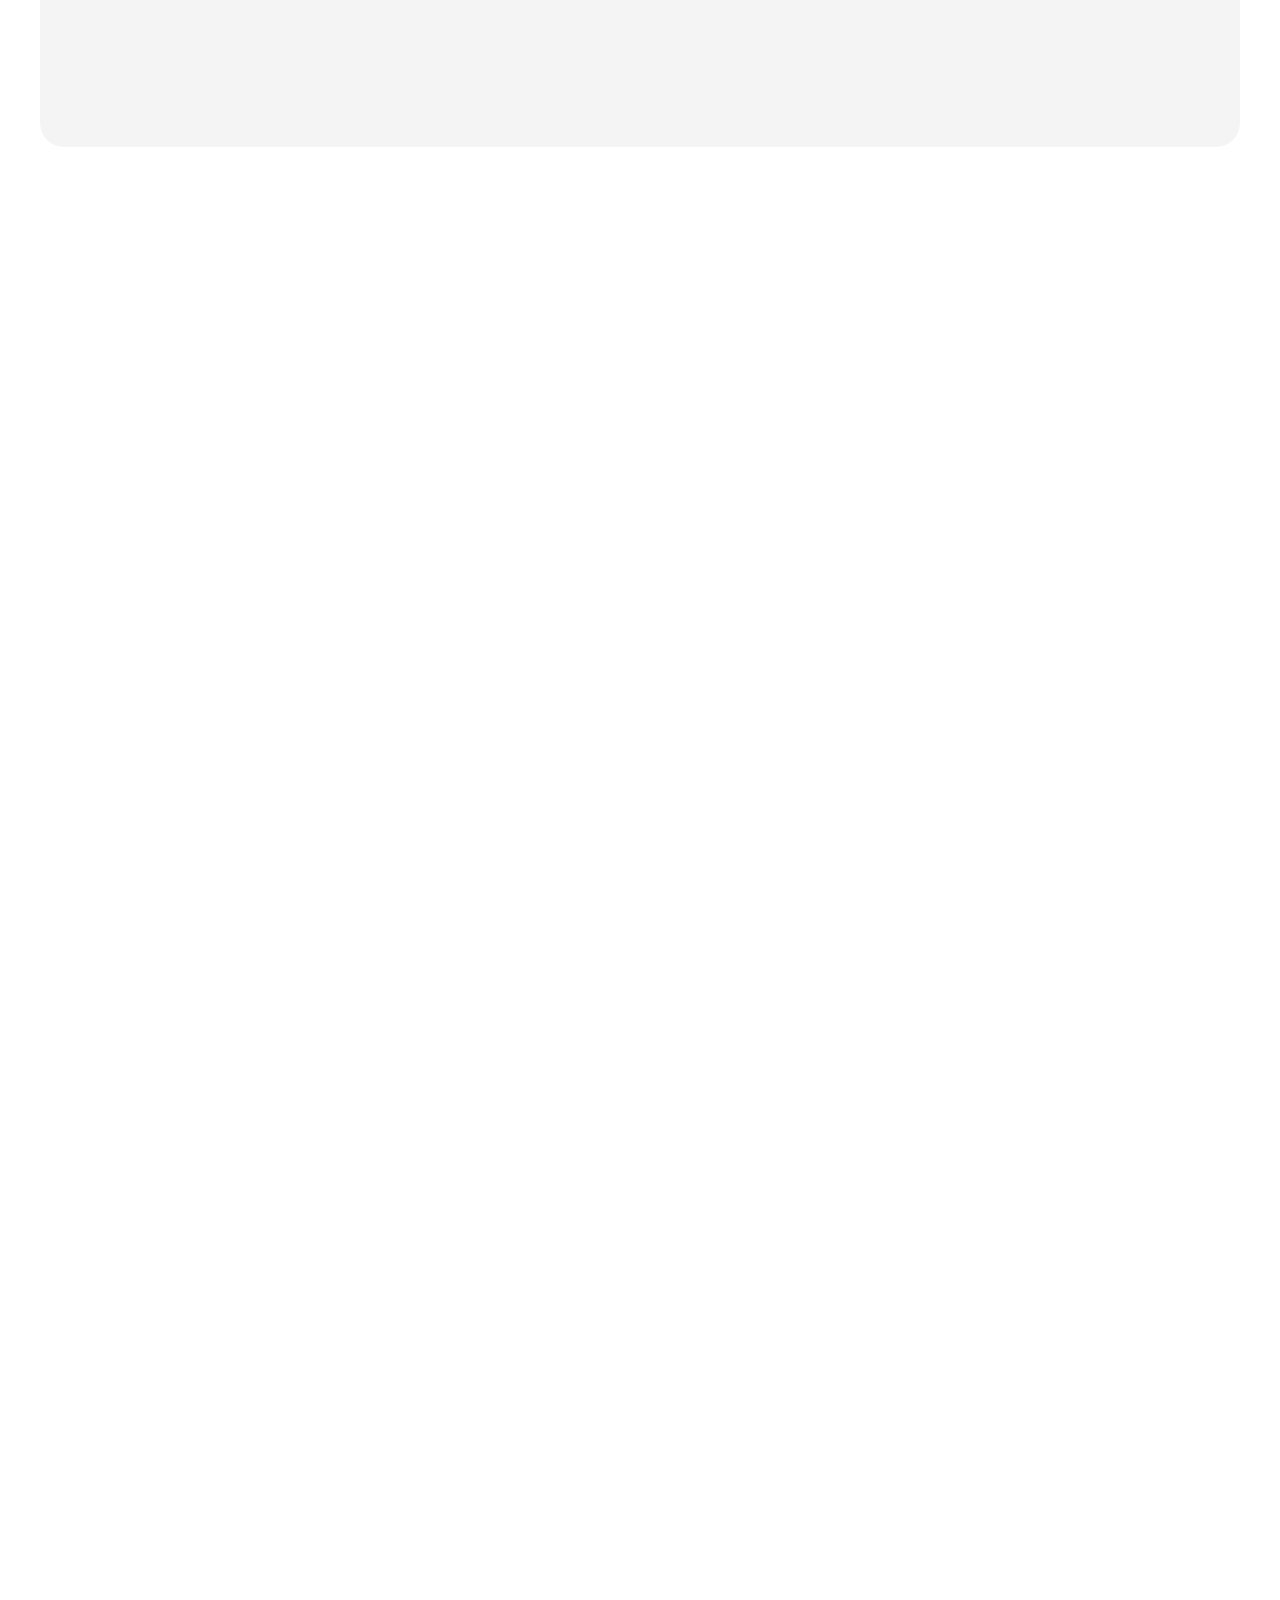
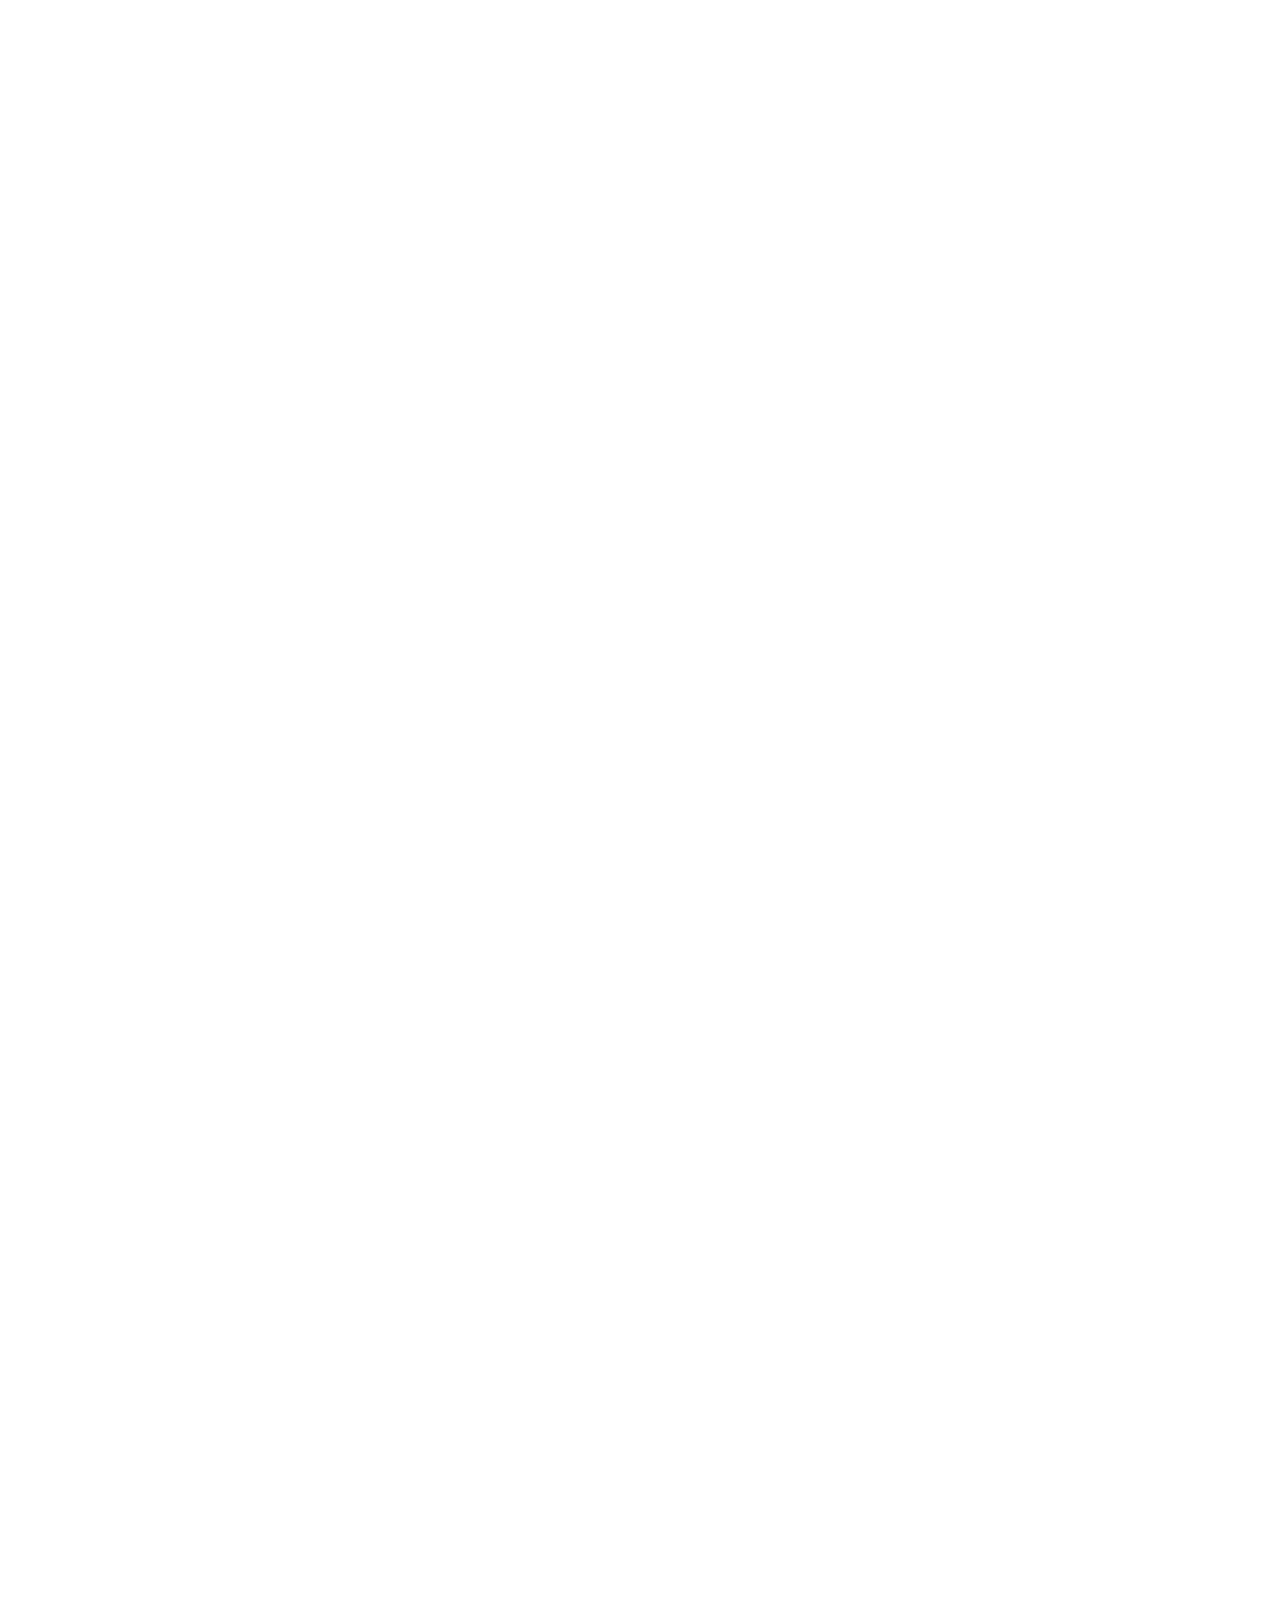
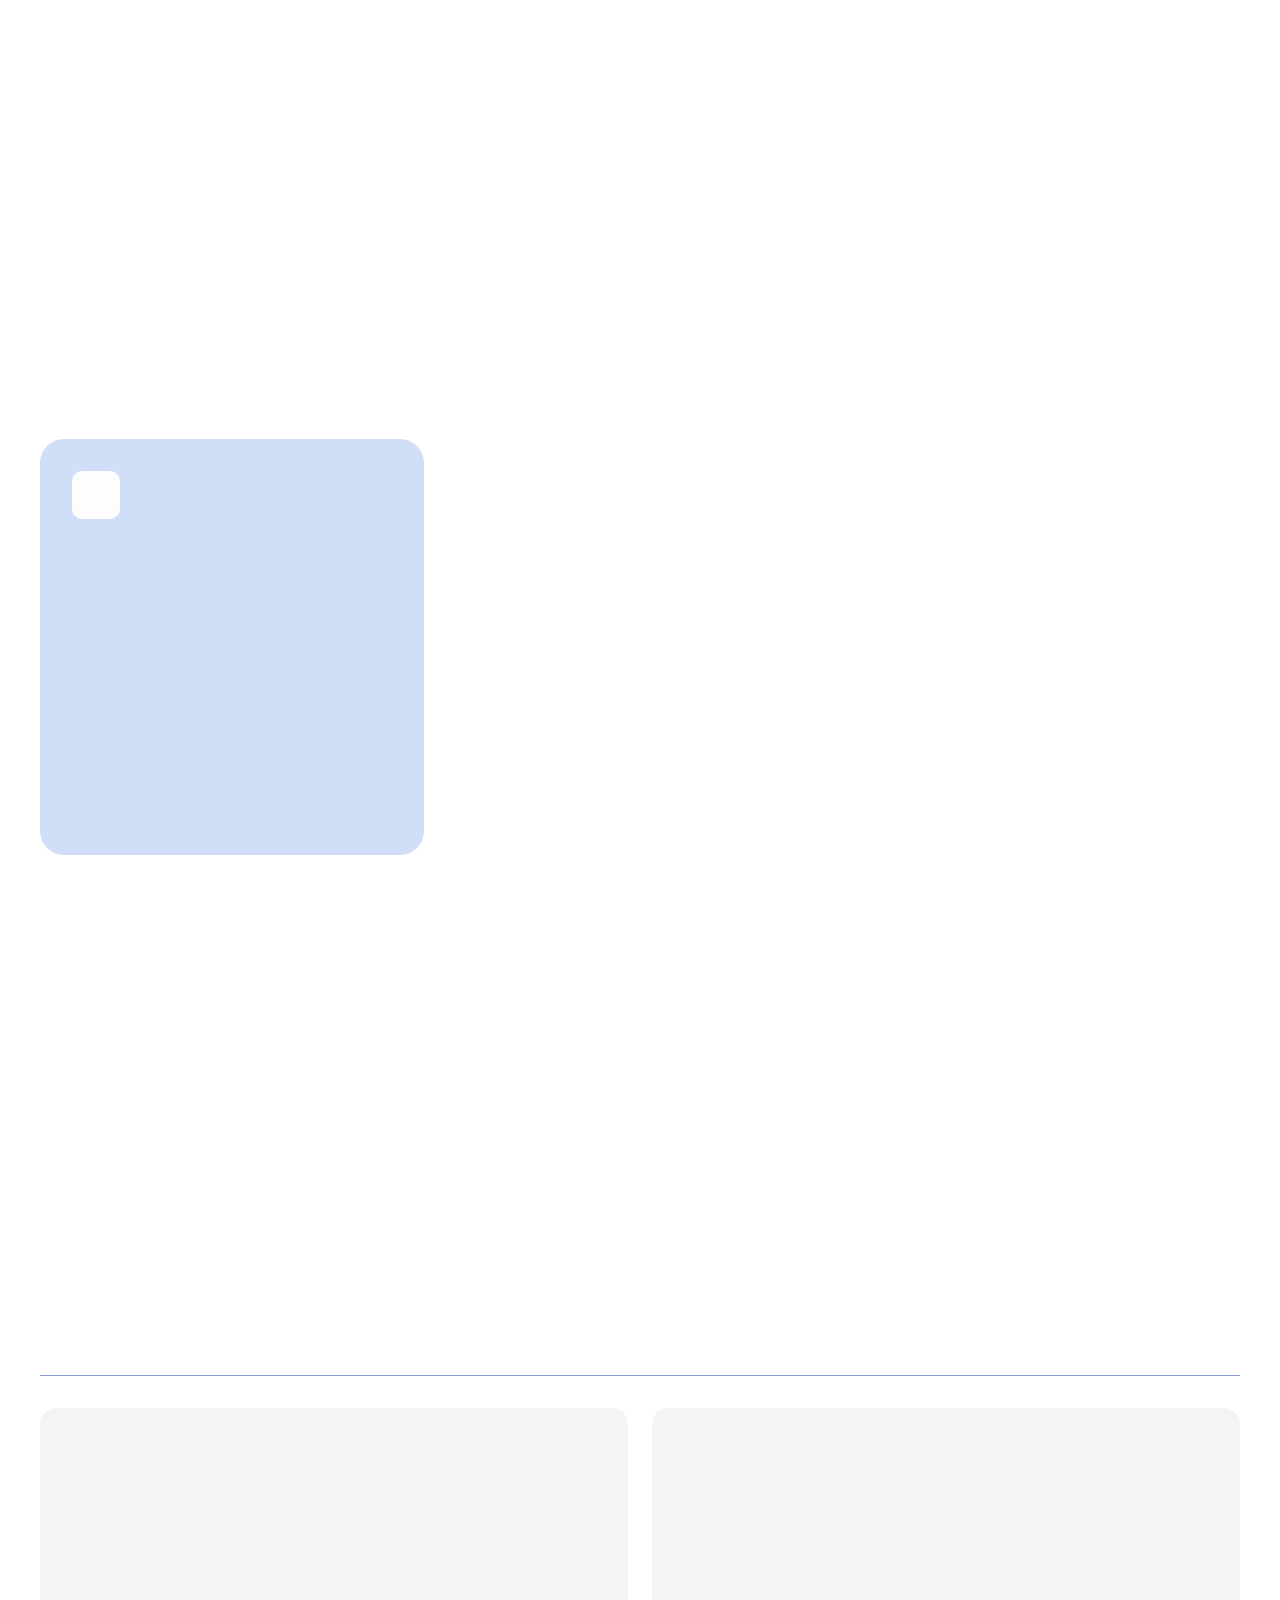
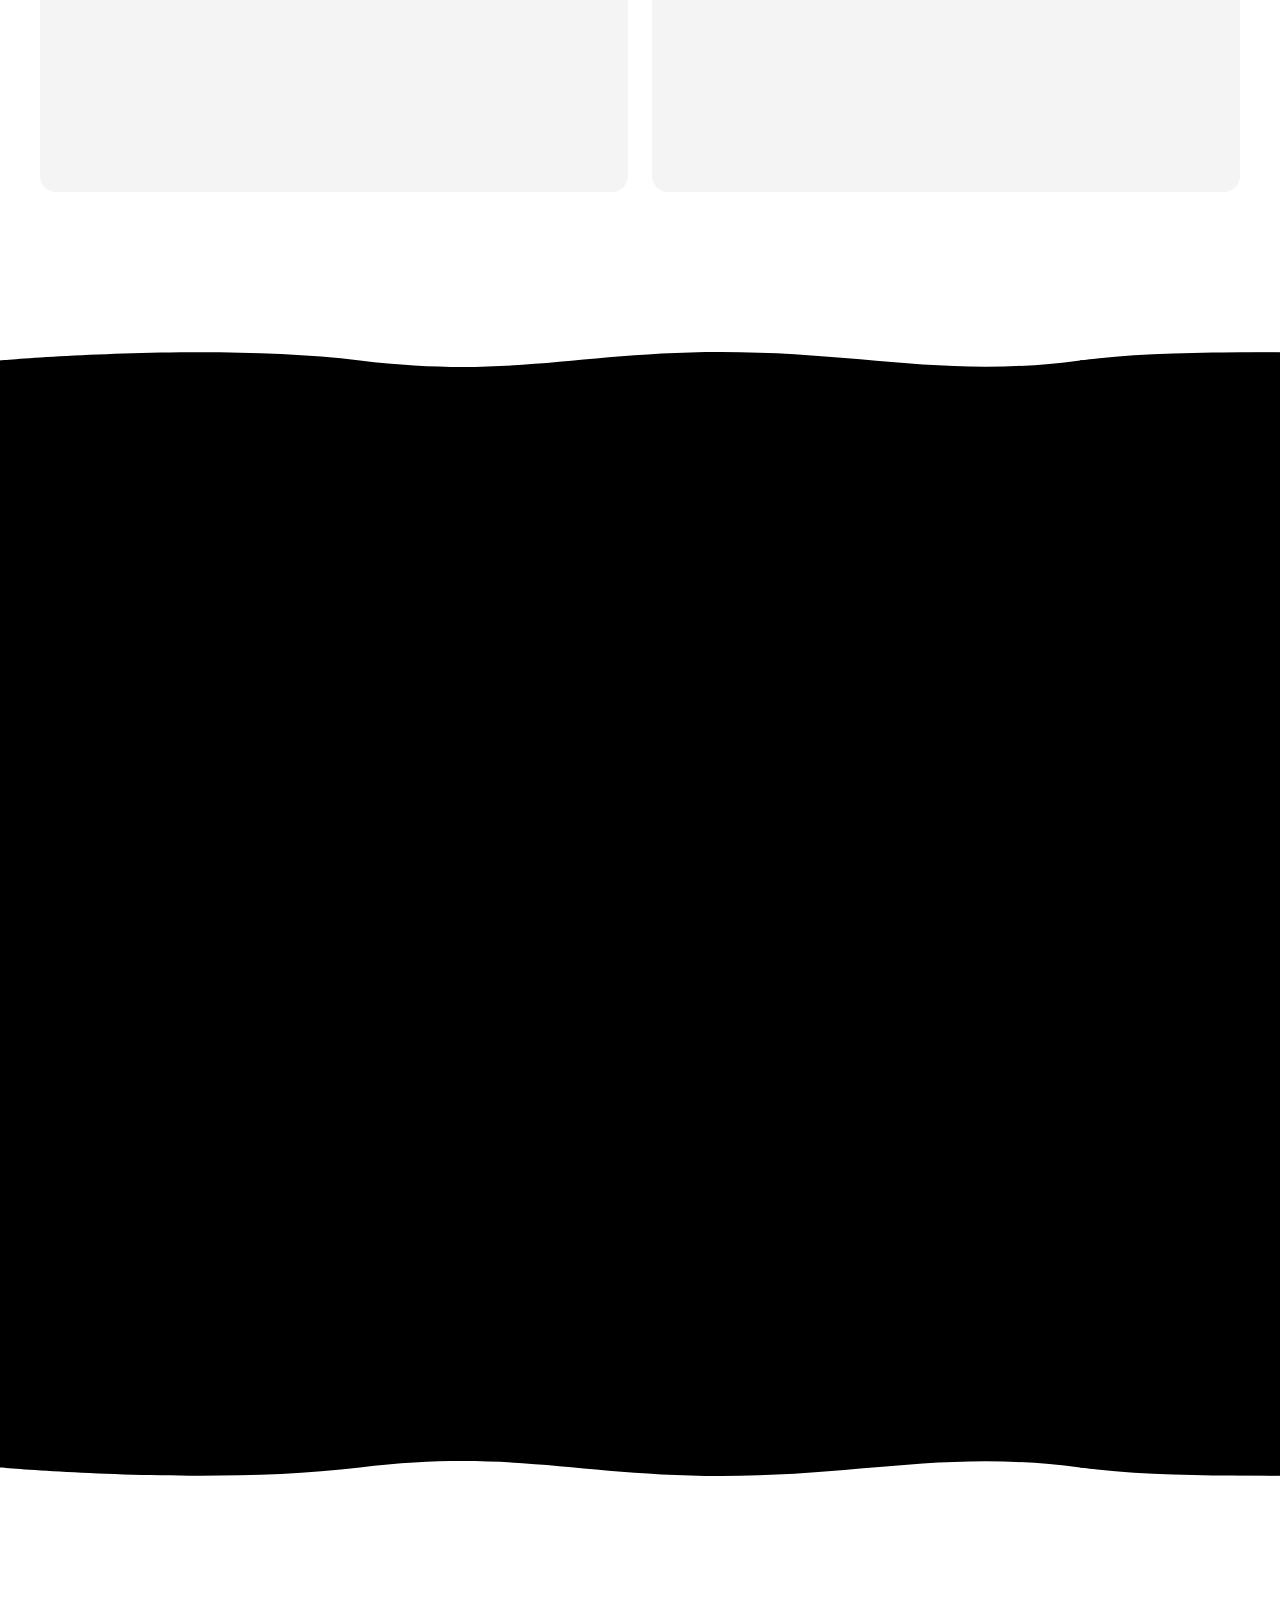
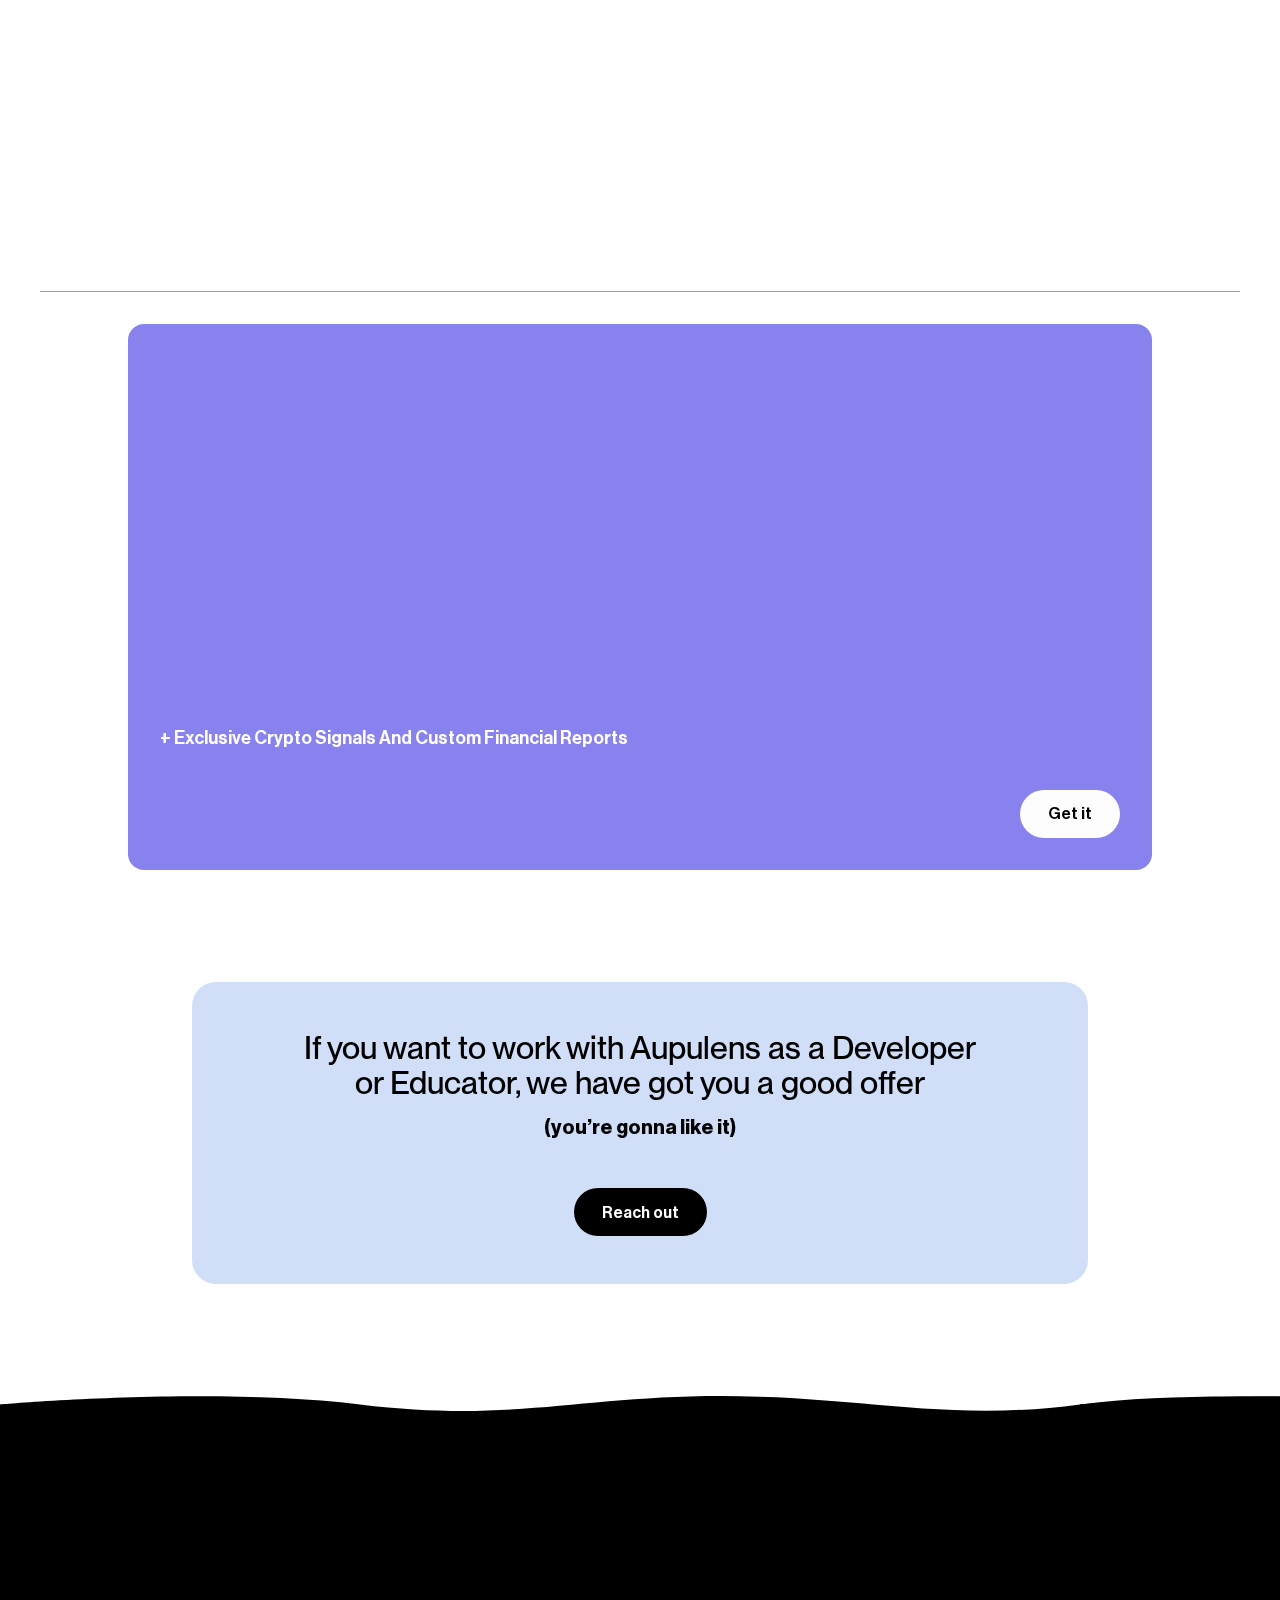
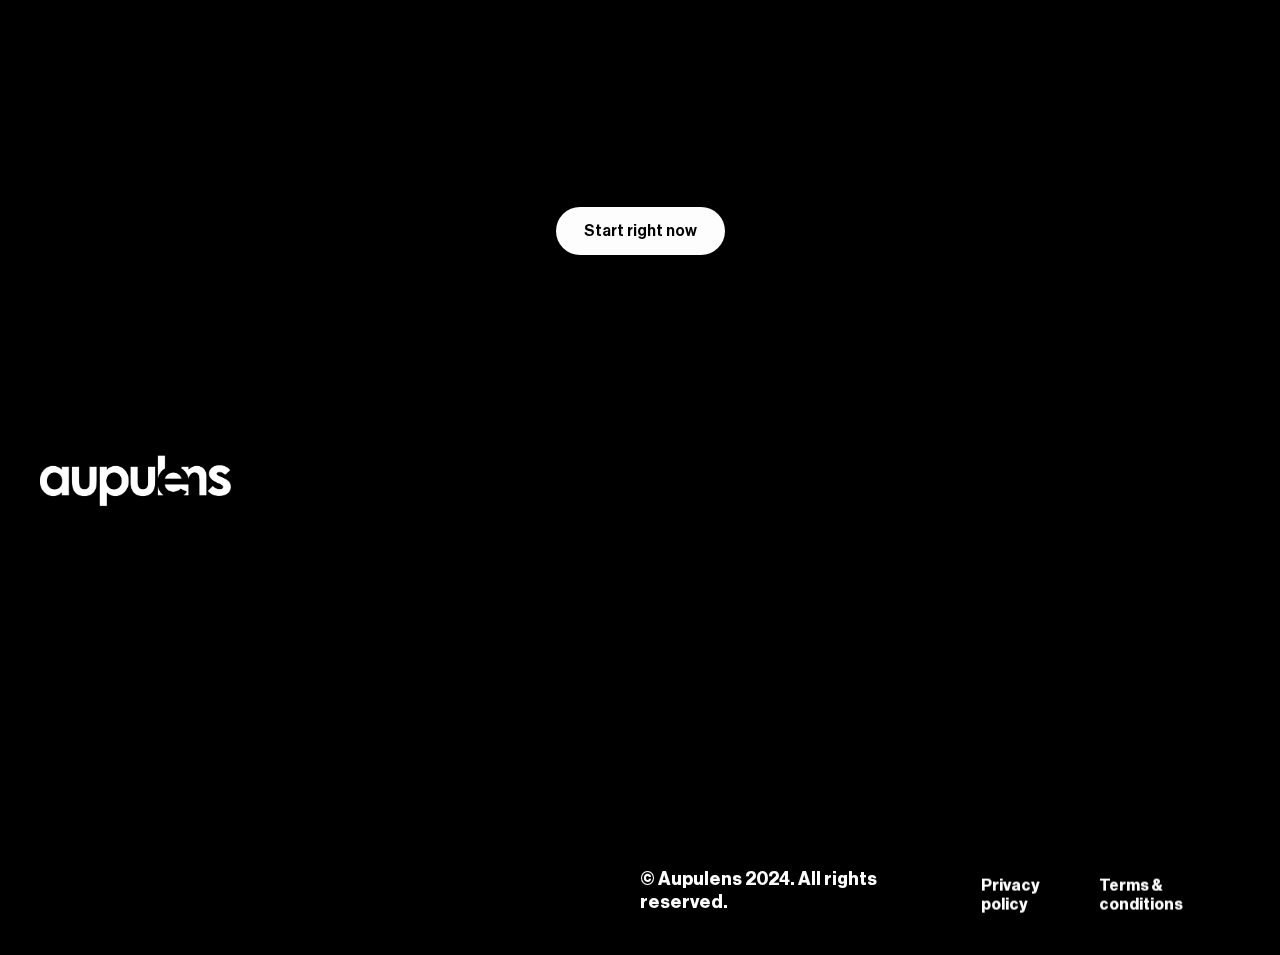
==== commit a66226d8: "Done" ====
--- a/index.htm
+++ b/index.htm
@@ -1574,7 +1574,7 @@
                       <div class="text-size-regular">- Actionable Investment Analysis</div>
                     </div>
                     <div id="w-node-d6b45998-d5d4-8ec8-3454-f9323c70b0d2-9b5cb961" class="overflow-hidden is-animated">
-                      <div class="text-size-regular">- Access to Financial Community/div>
+                      <div class="text-size-regular">- Access to Financial Community</div>
                     </div>
                     <div id="w-node-d6b45998-d5d4-8ec8-3454-f9323c70b0d5-9b5cb961" class="overflow-hidden is-animated">
                       <div class="text-size-regular">- Personalized Financial Guidance</div>
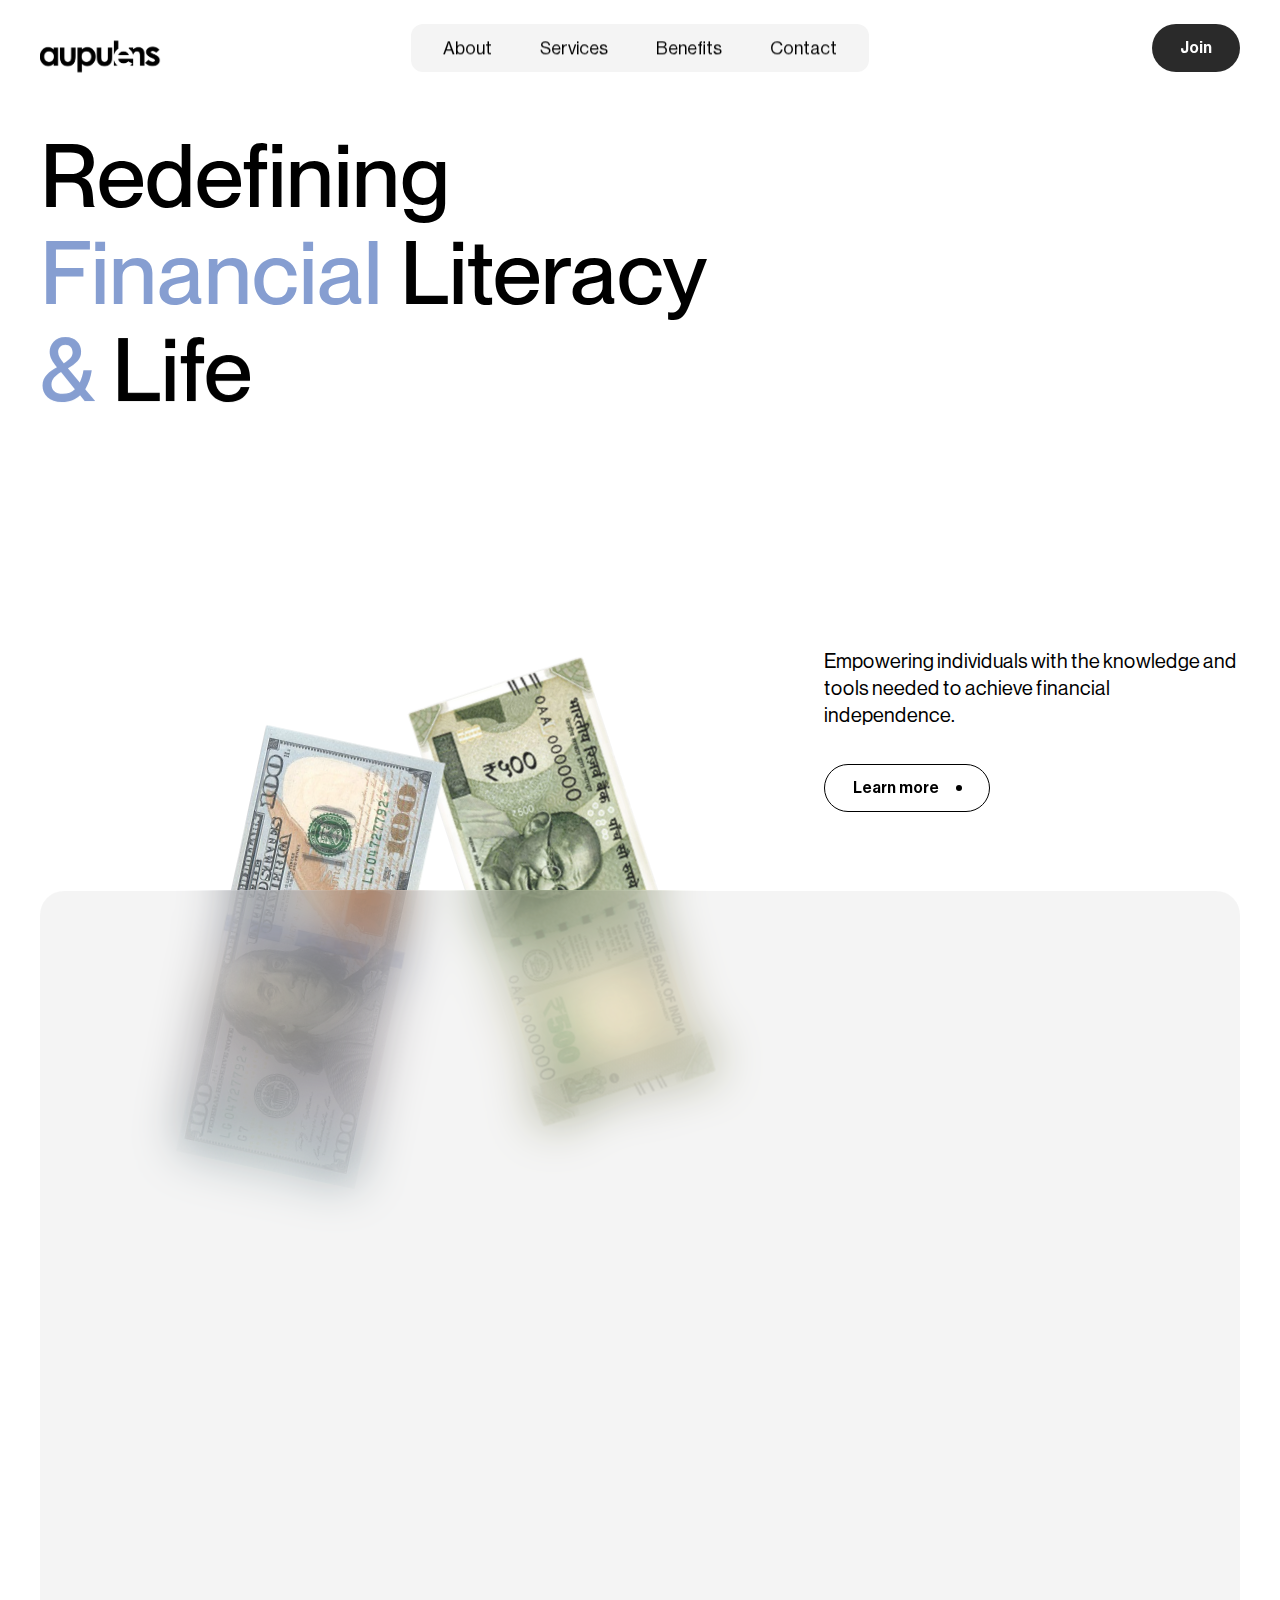
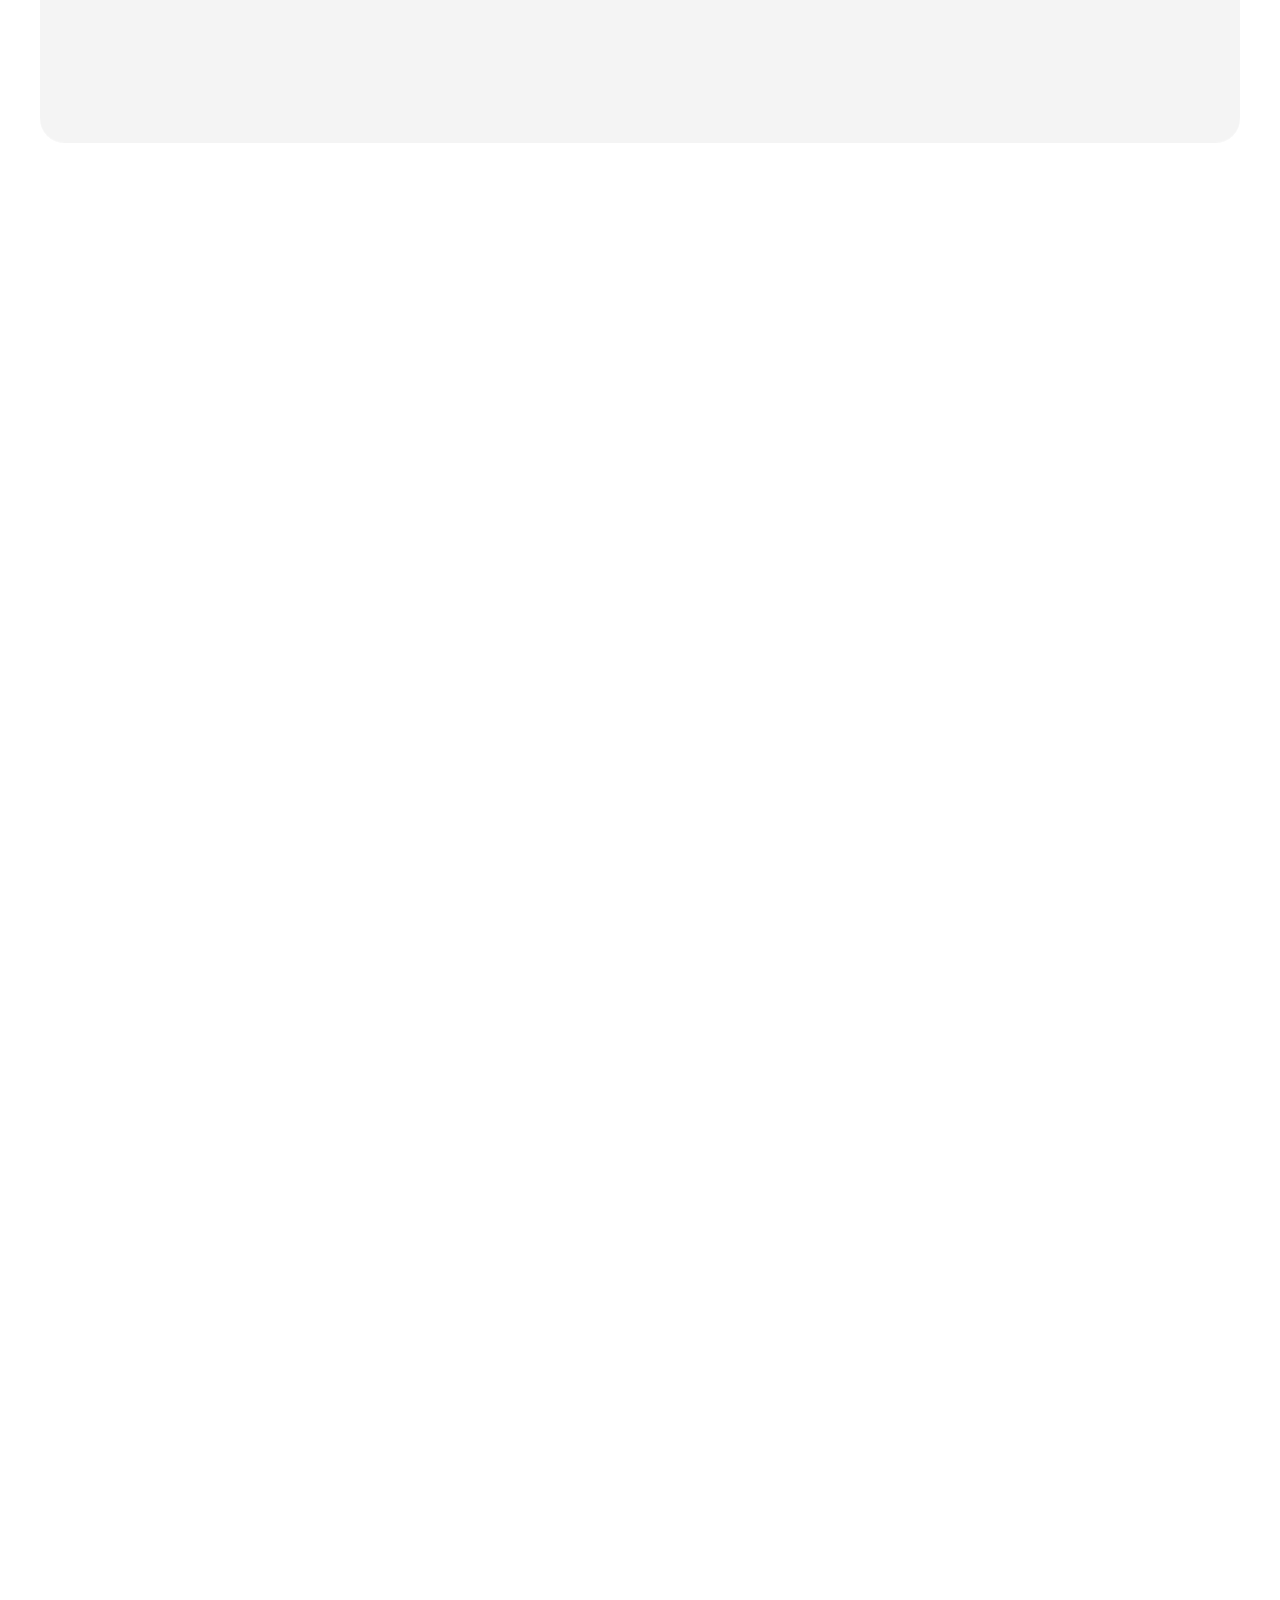
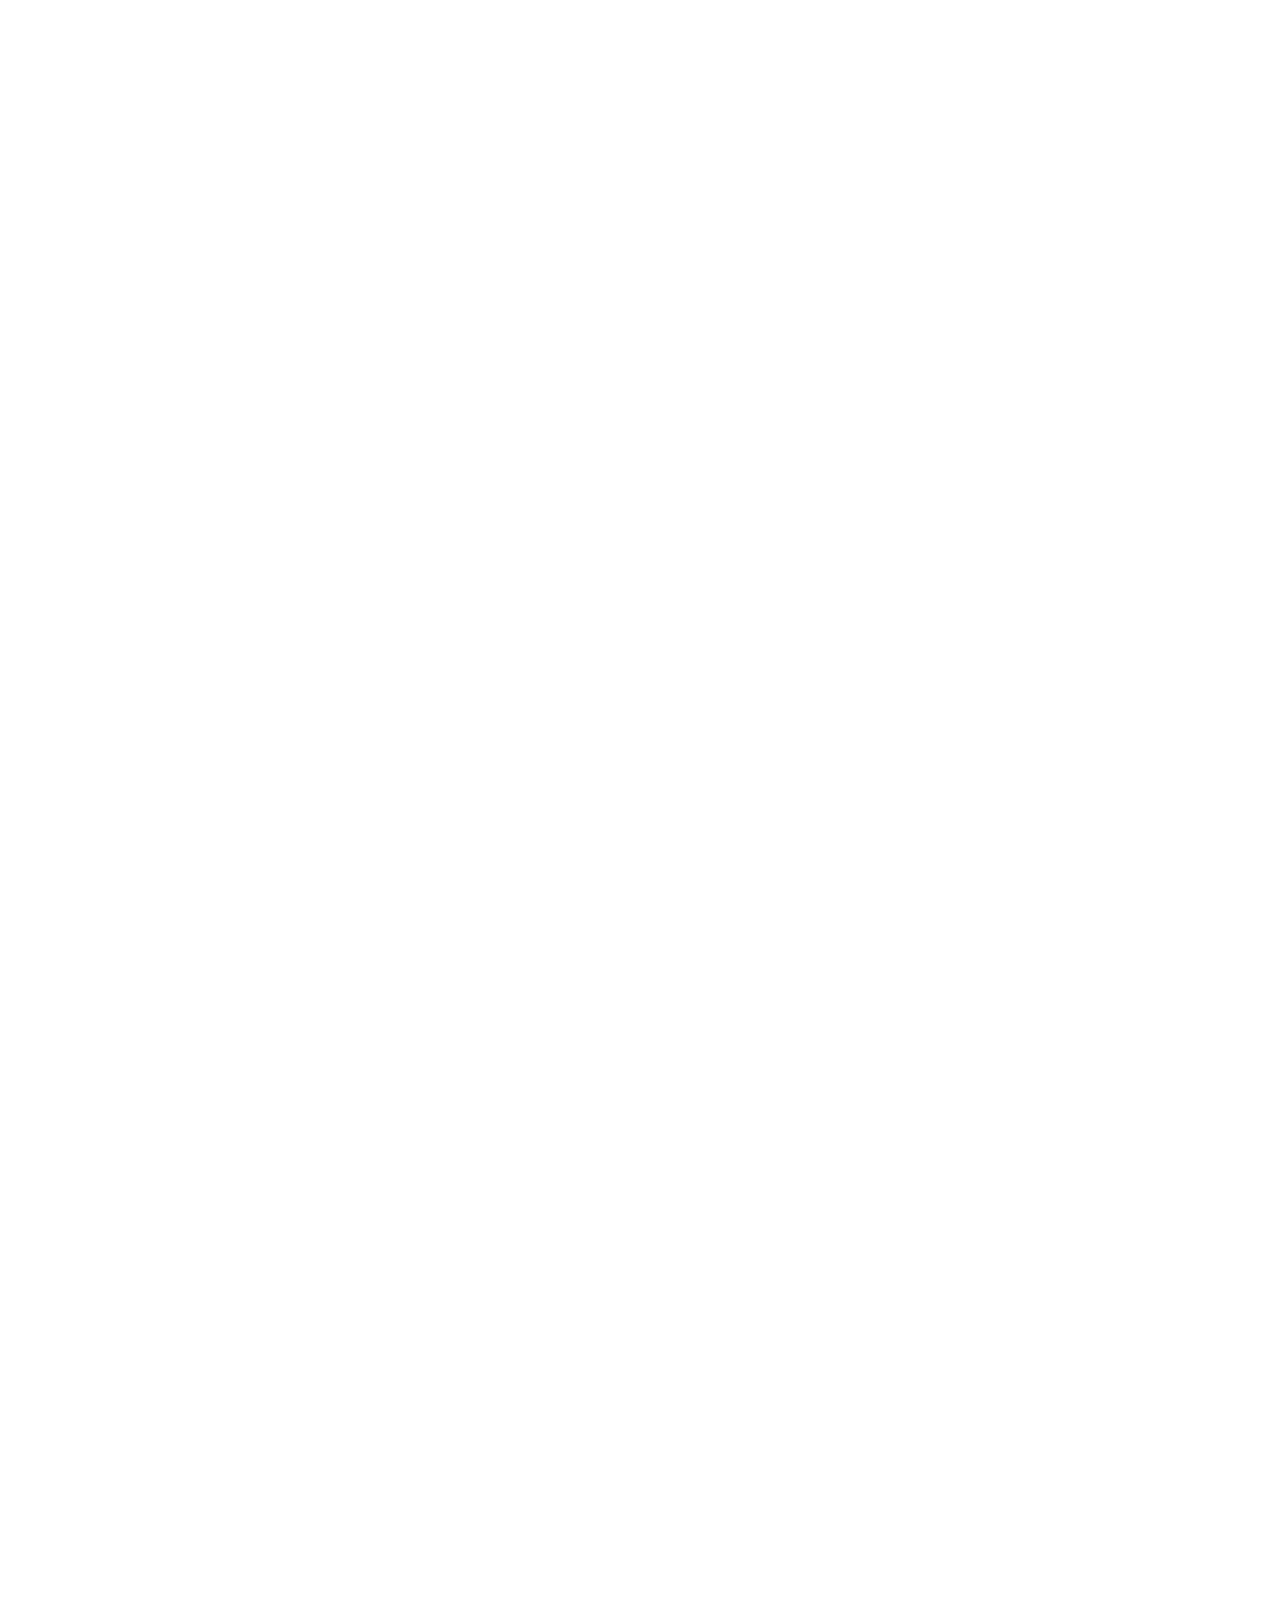
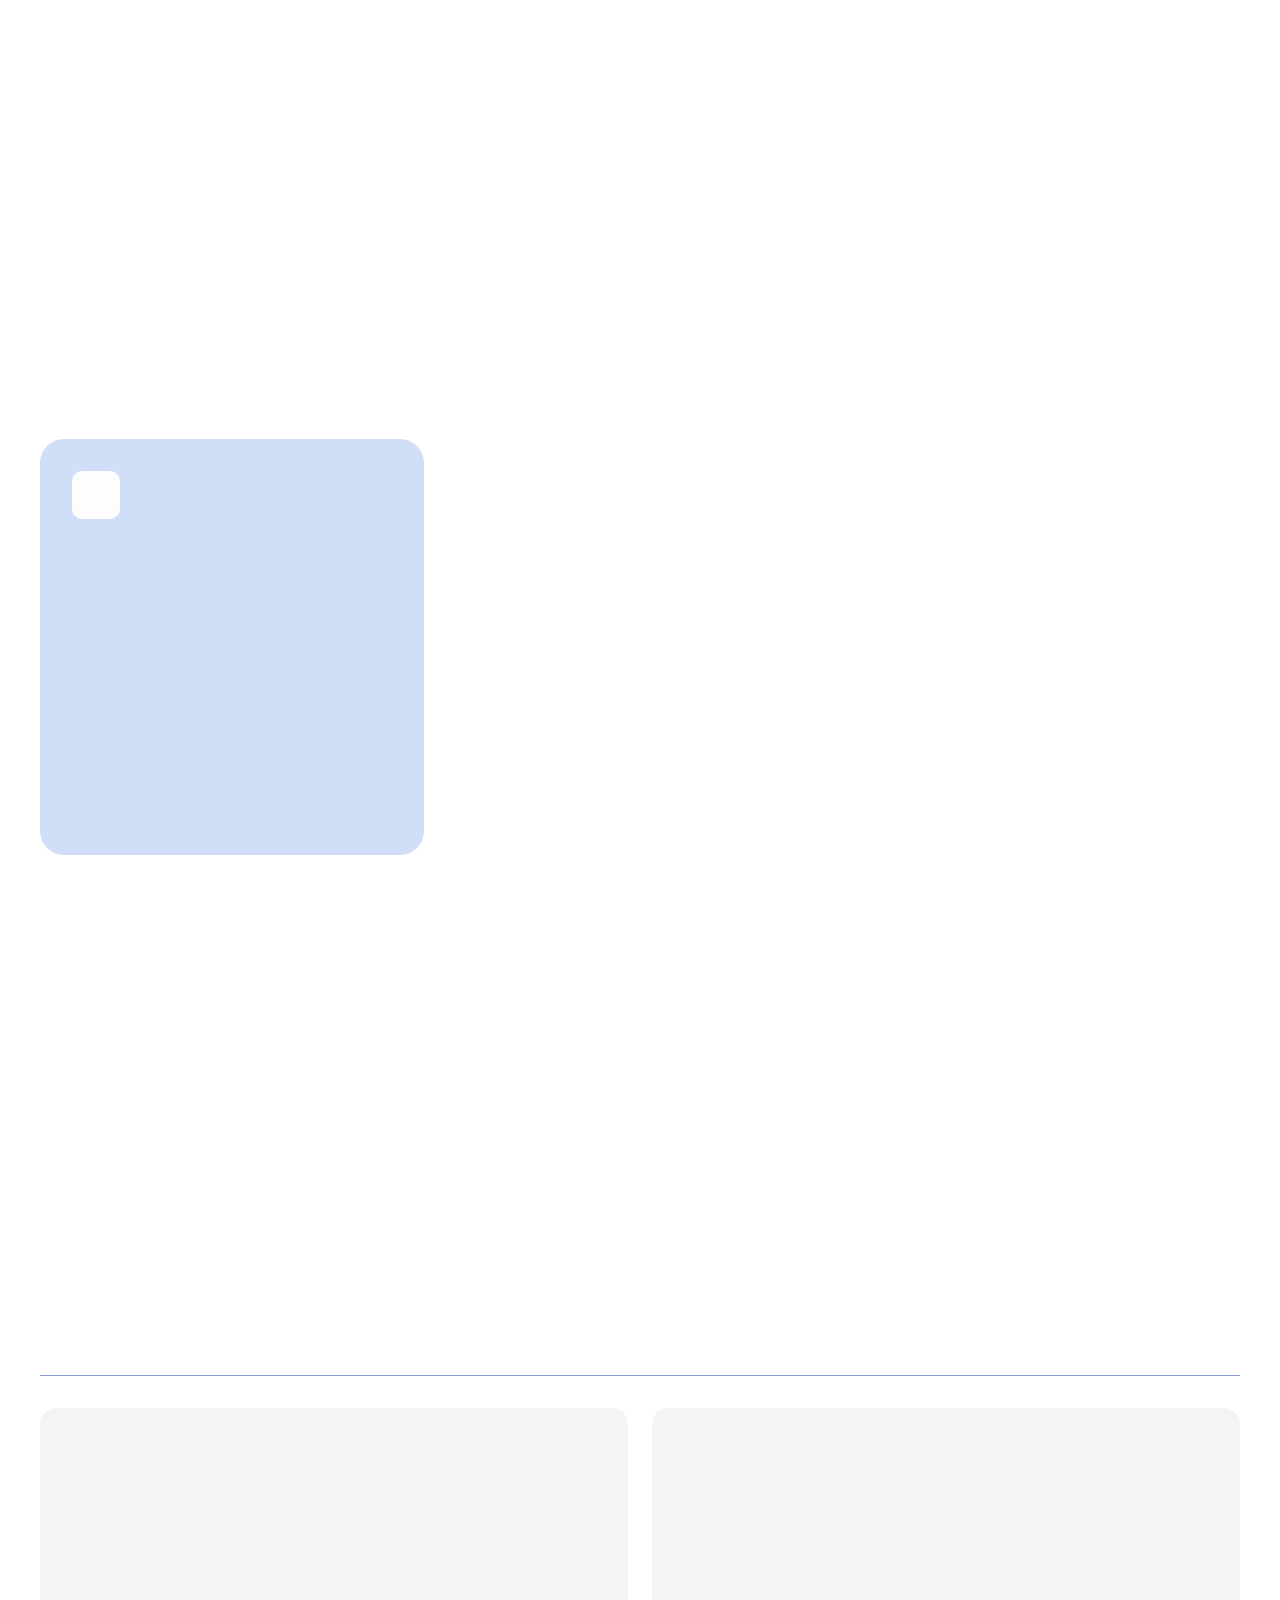
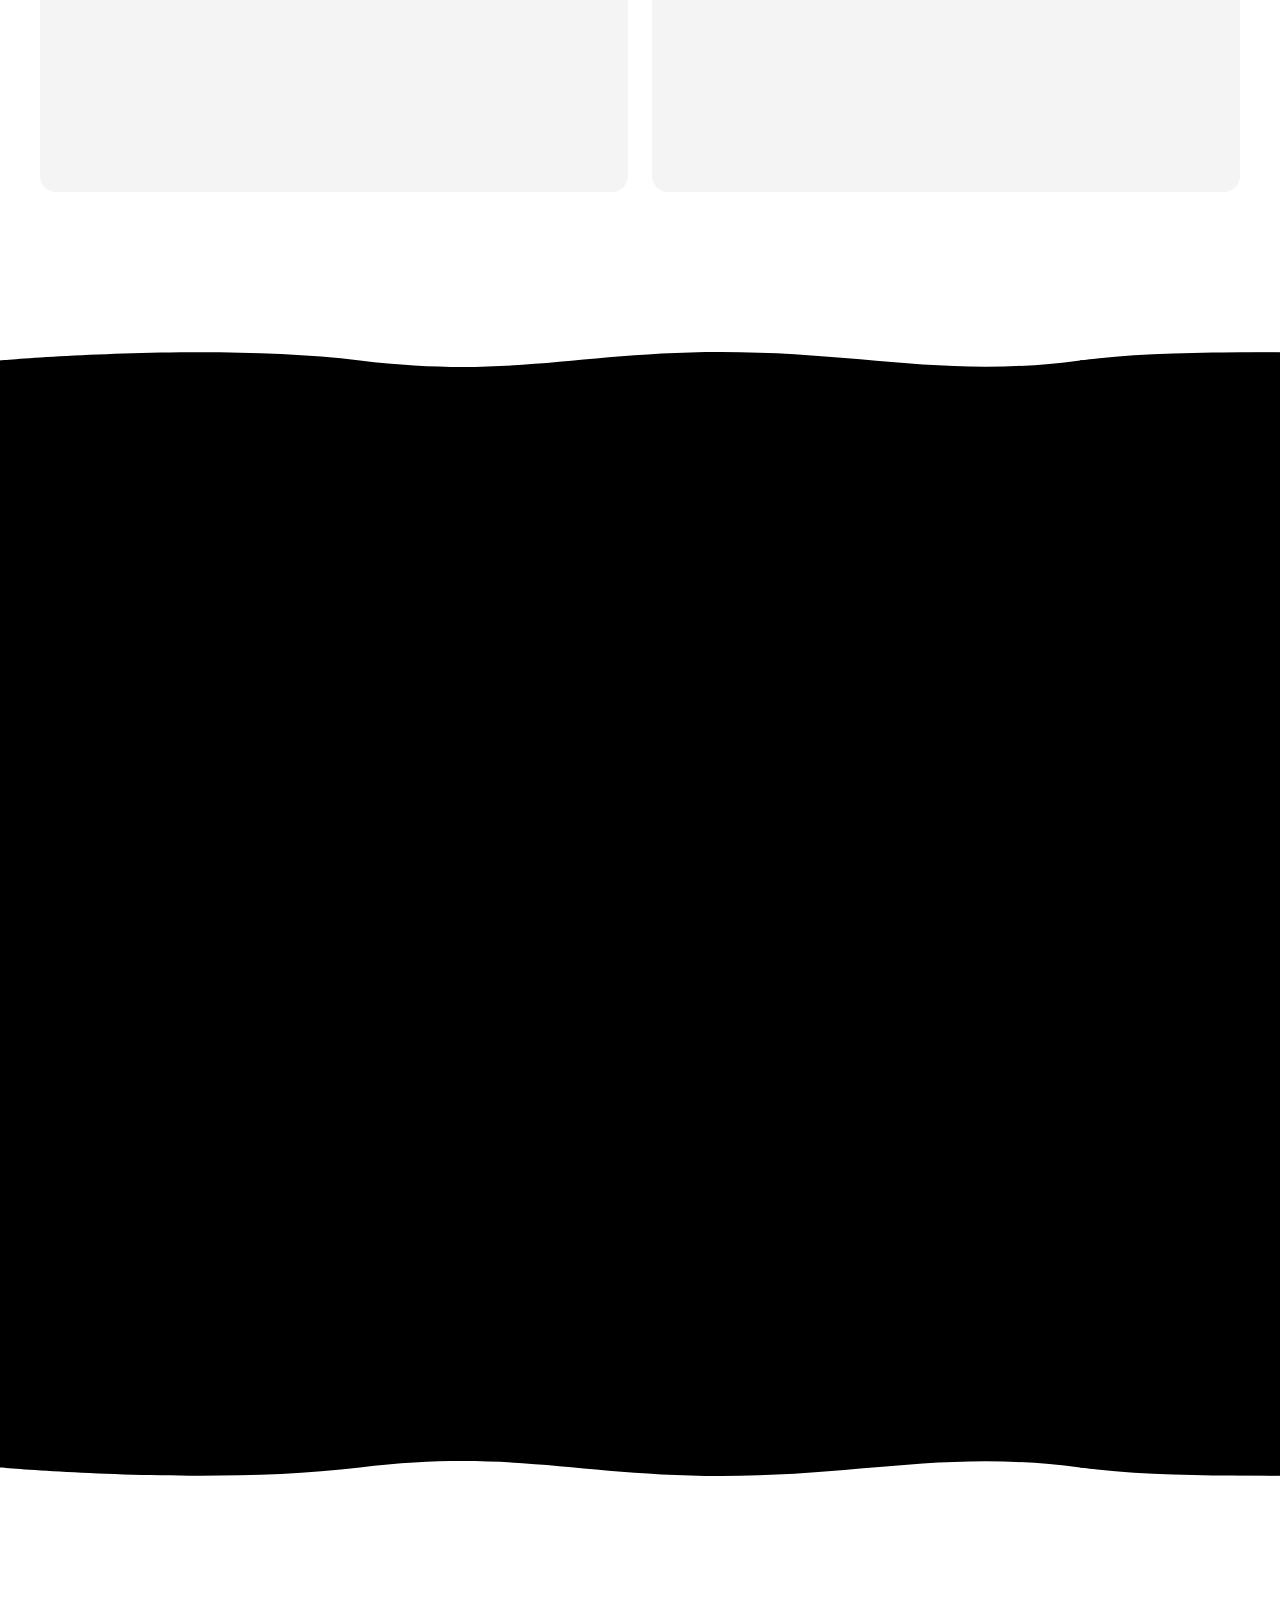
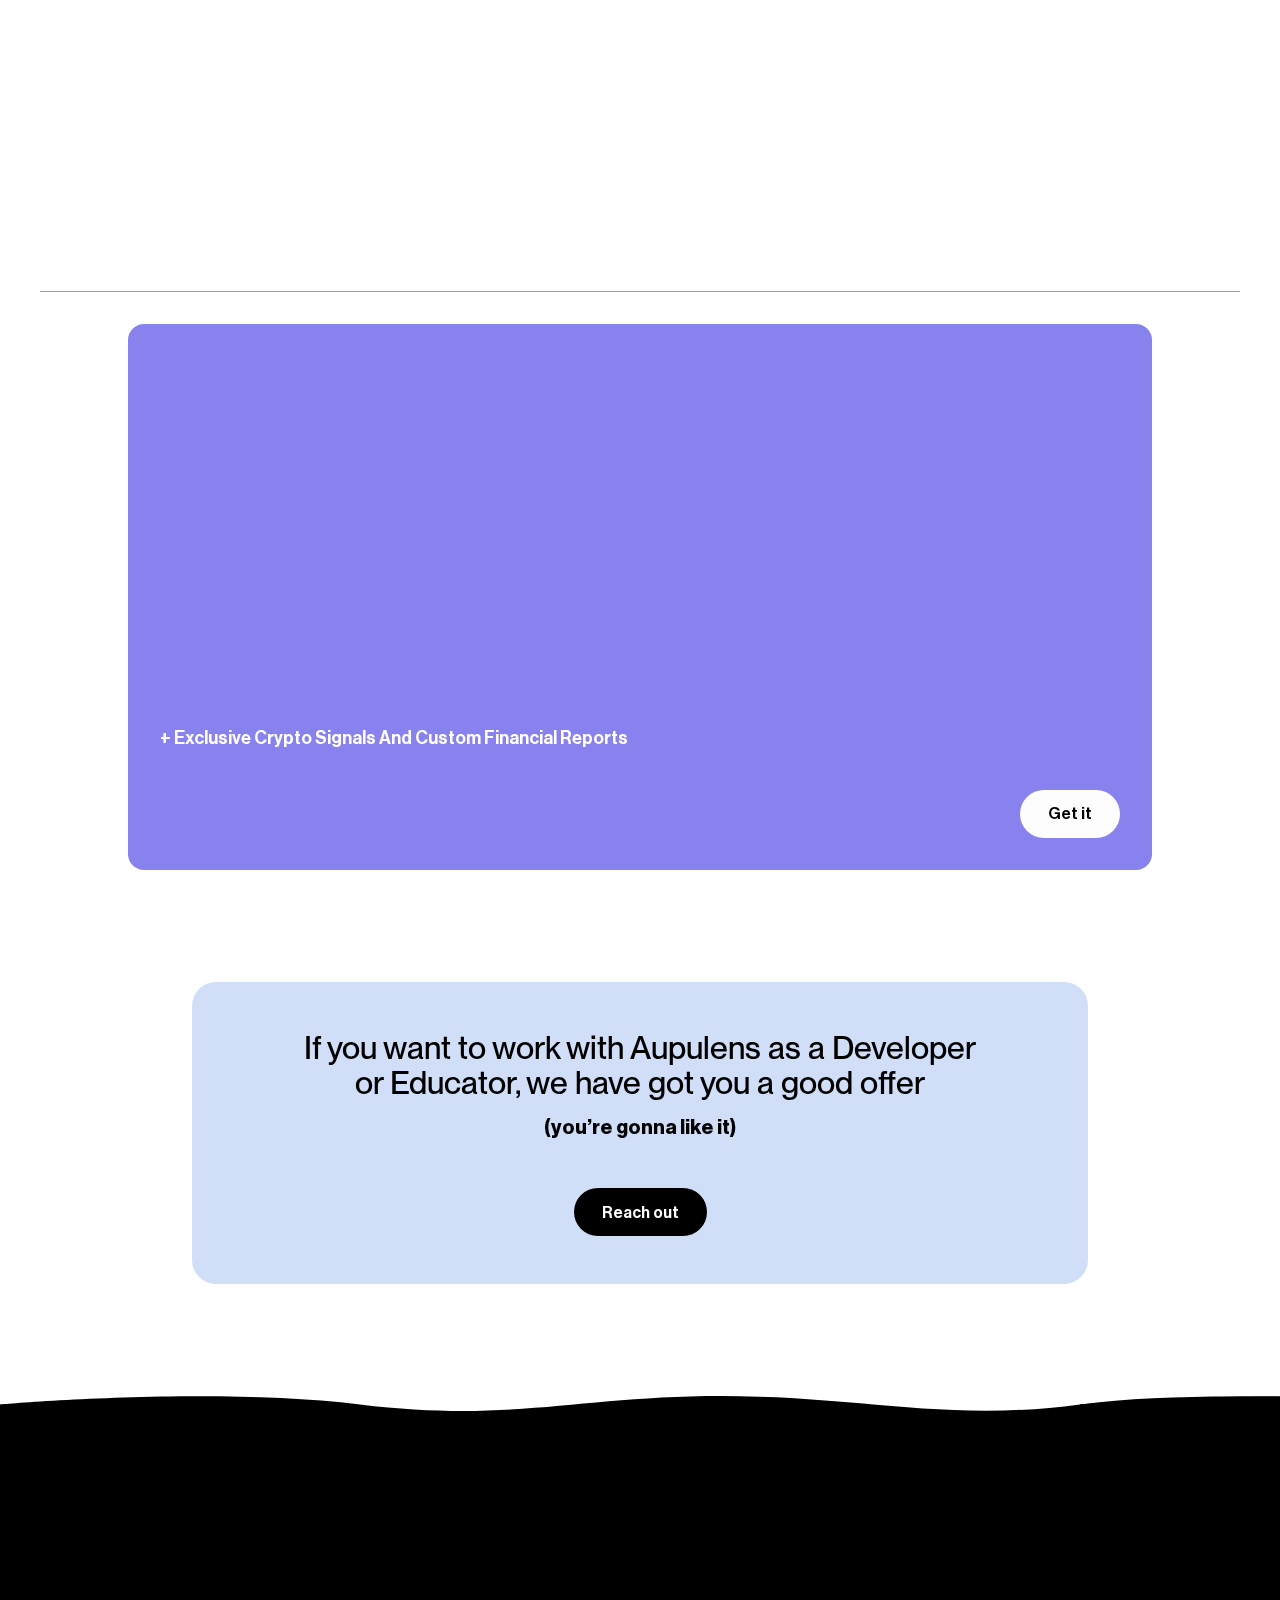
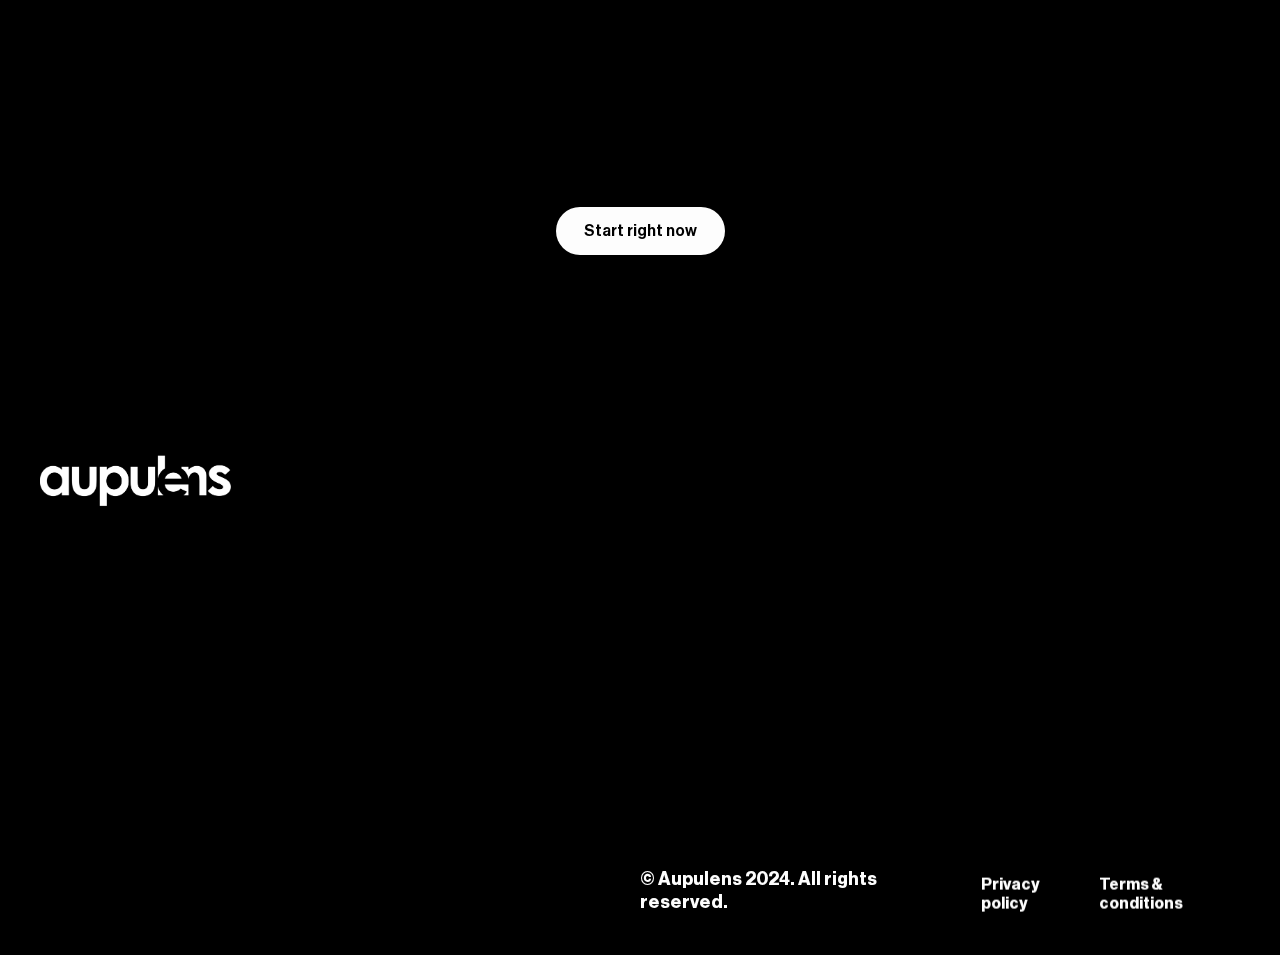
==== commit 6acea7d2: "Done" ====
--- a/index.htm
+++ b/index.htm
@@ -720,9 +720,9 @@
   </style>
   <script
     type="text/javascript">!function (o, c) { var n = c.documentElement, t = " w-mod-"; n.className += t + "js", ("ontouchstart" in o || o.DocumentTouch && c instanceof DocumentTouch) && (n.className += t + "touch") }(window, document);</script>
-  <link href="66547507d69d70a29b5cb91e/6662d4c4fdb1c1441f2935c5_Frame%20128.png" rel="shortcut icon"
+  <link href="66547507d69d70a29b5cb91e/6662d4c4fdb1c1441f2935c5_Frame_128.png" rel="shortcut icon"
     type="image/x-icon">
-  <link href="66547507d69d70a29b5cb91e/6662d4c9d25410701ee8b189_Frame%20129.png" rel="apple-touch-icon">
+  <link href="66547507d69d70a29b5cb91e/6662d4c9d25410701ee8b189_Frame_129.png" rel="apple-touch-icon">
   <script async="" src="gtag/js?id=G-NXFCZXVKQ6"></script>
   <script
     type="text/javascript">window.dataLayer = window.dataLayer || []; function gtag() { dataLayer.push(arguments); } gtag('js', new Date()); gtag('set', 'developer_id.dZGVlNj', true); gtag('config', 'G-NXFCZXVKQ6');</script>
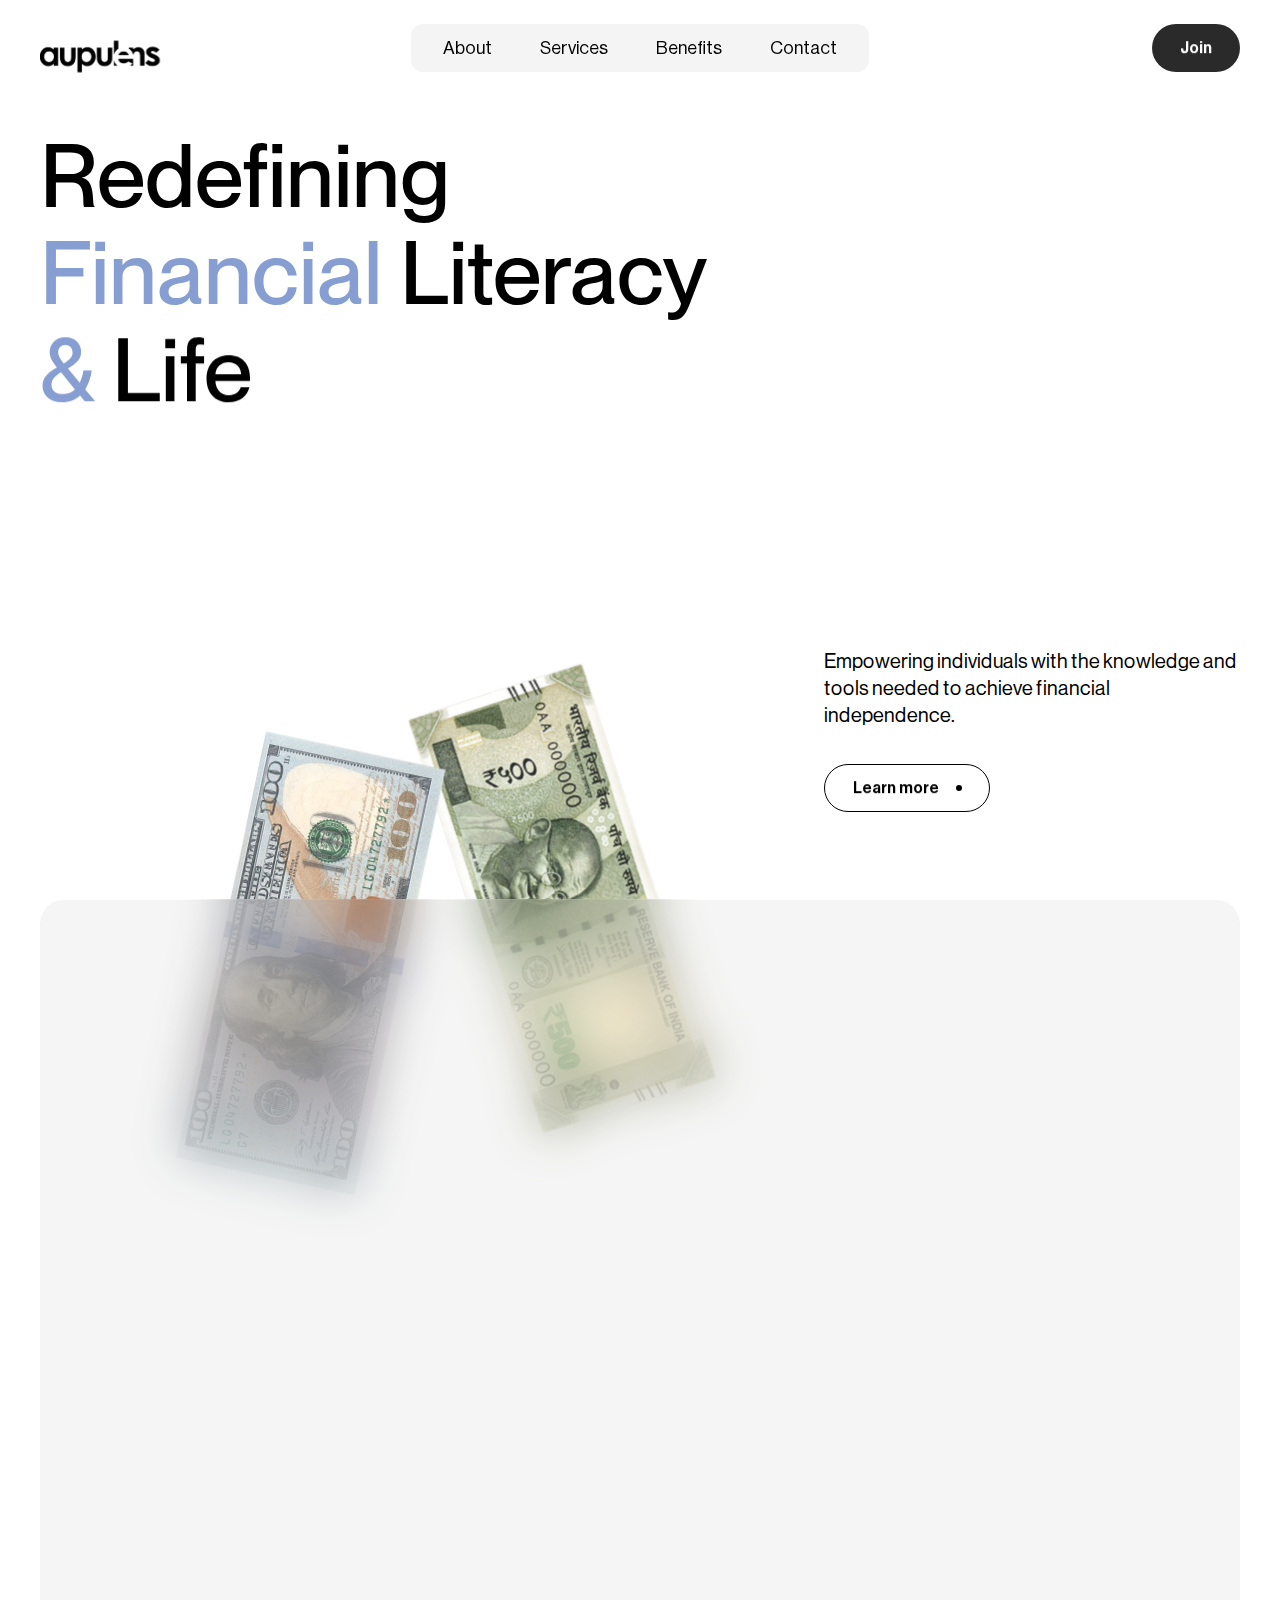
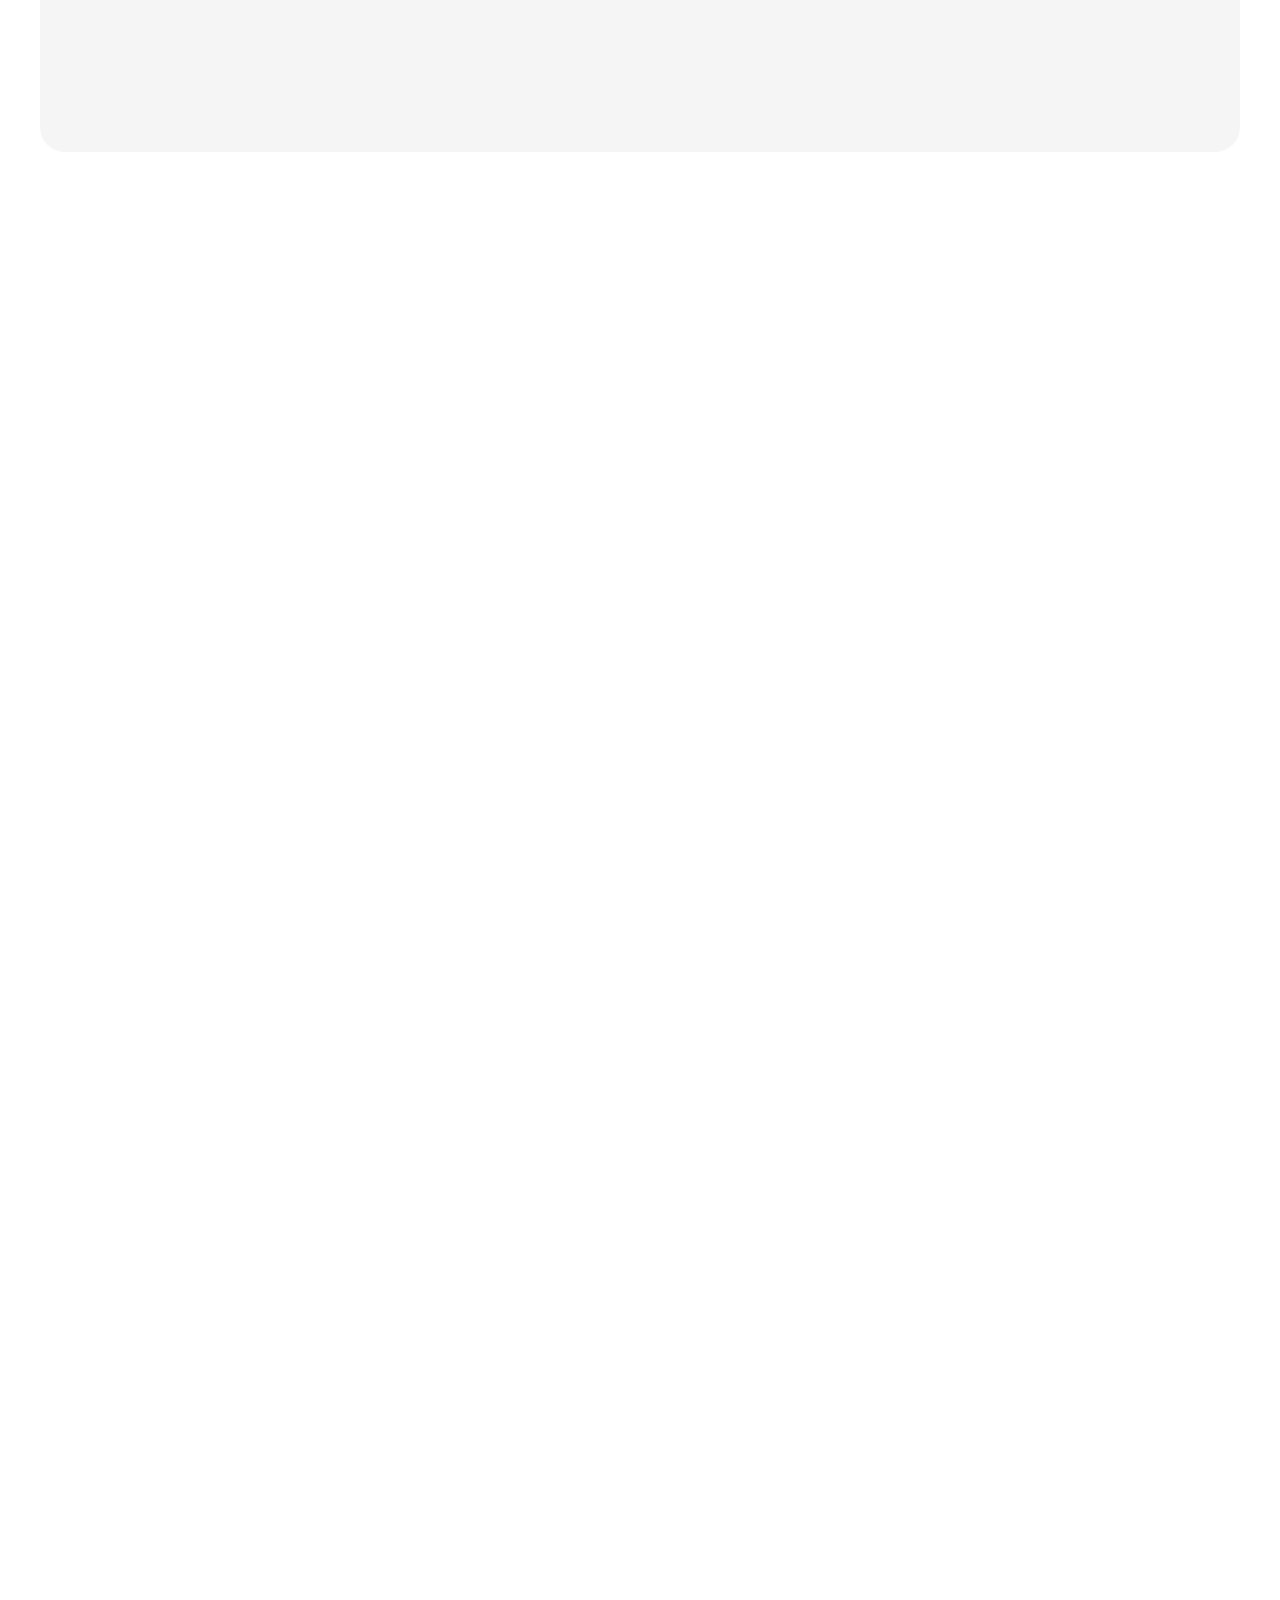
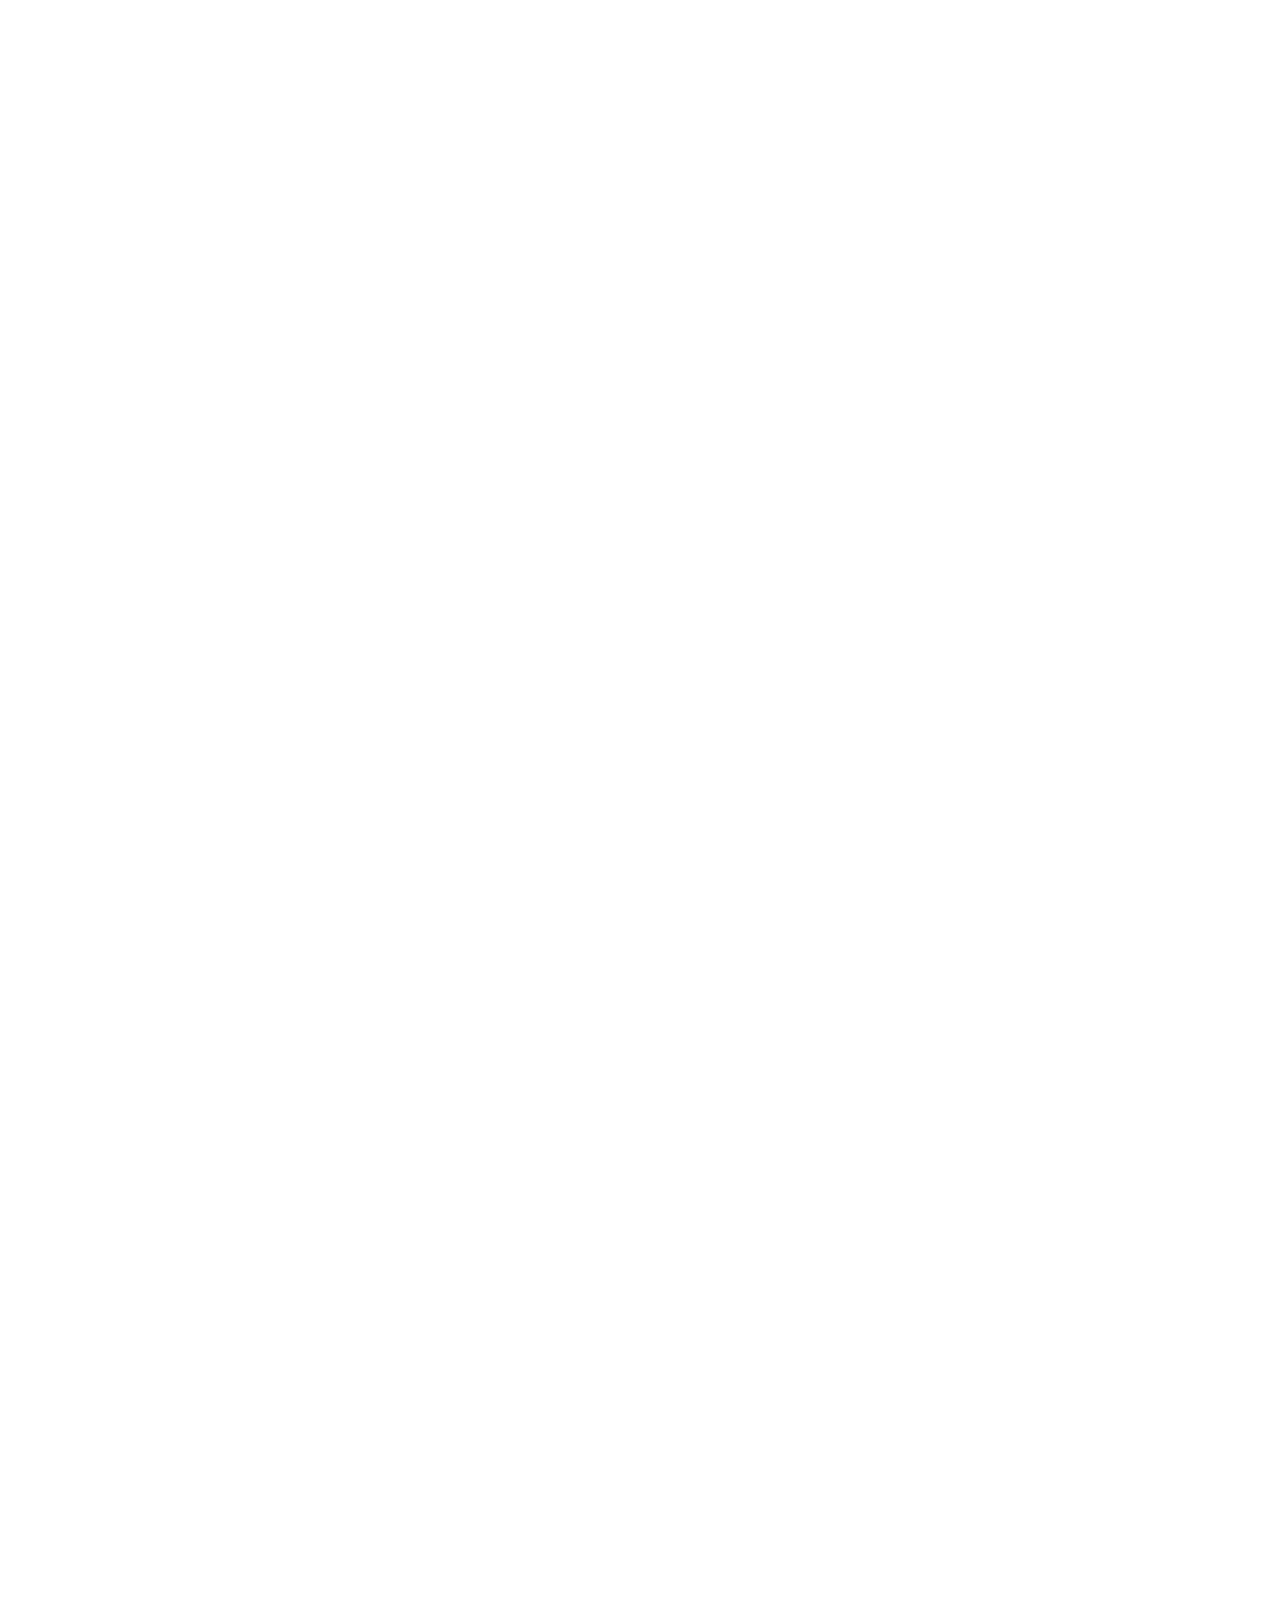
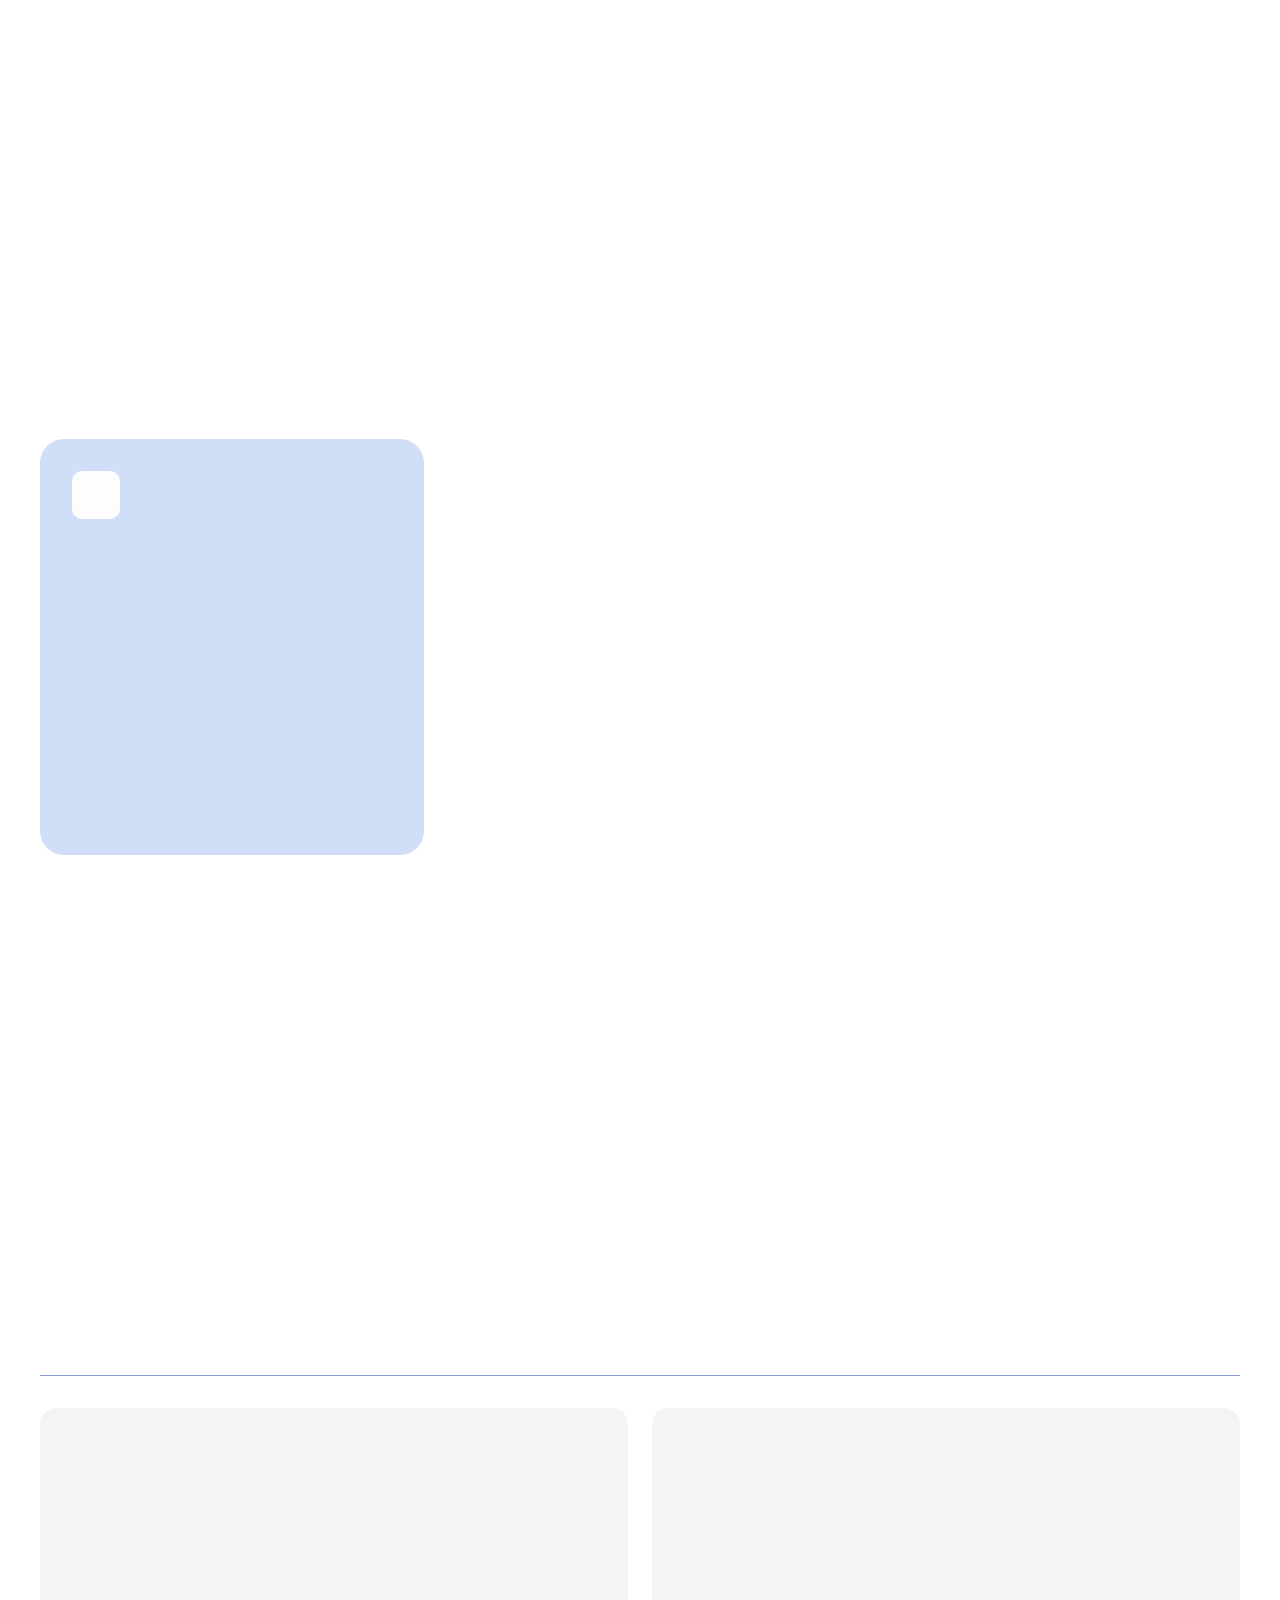
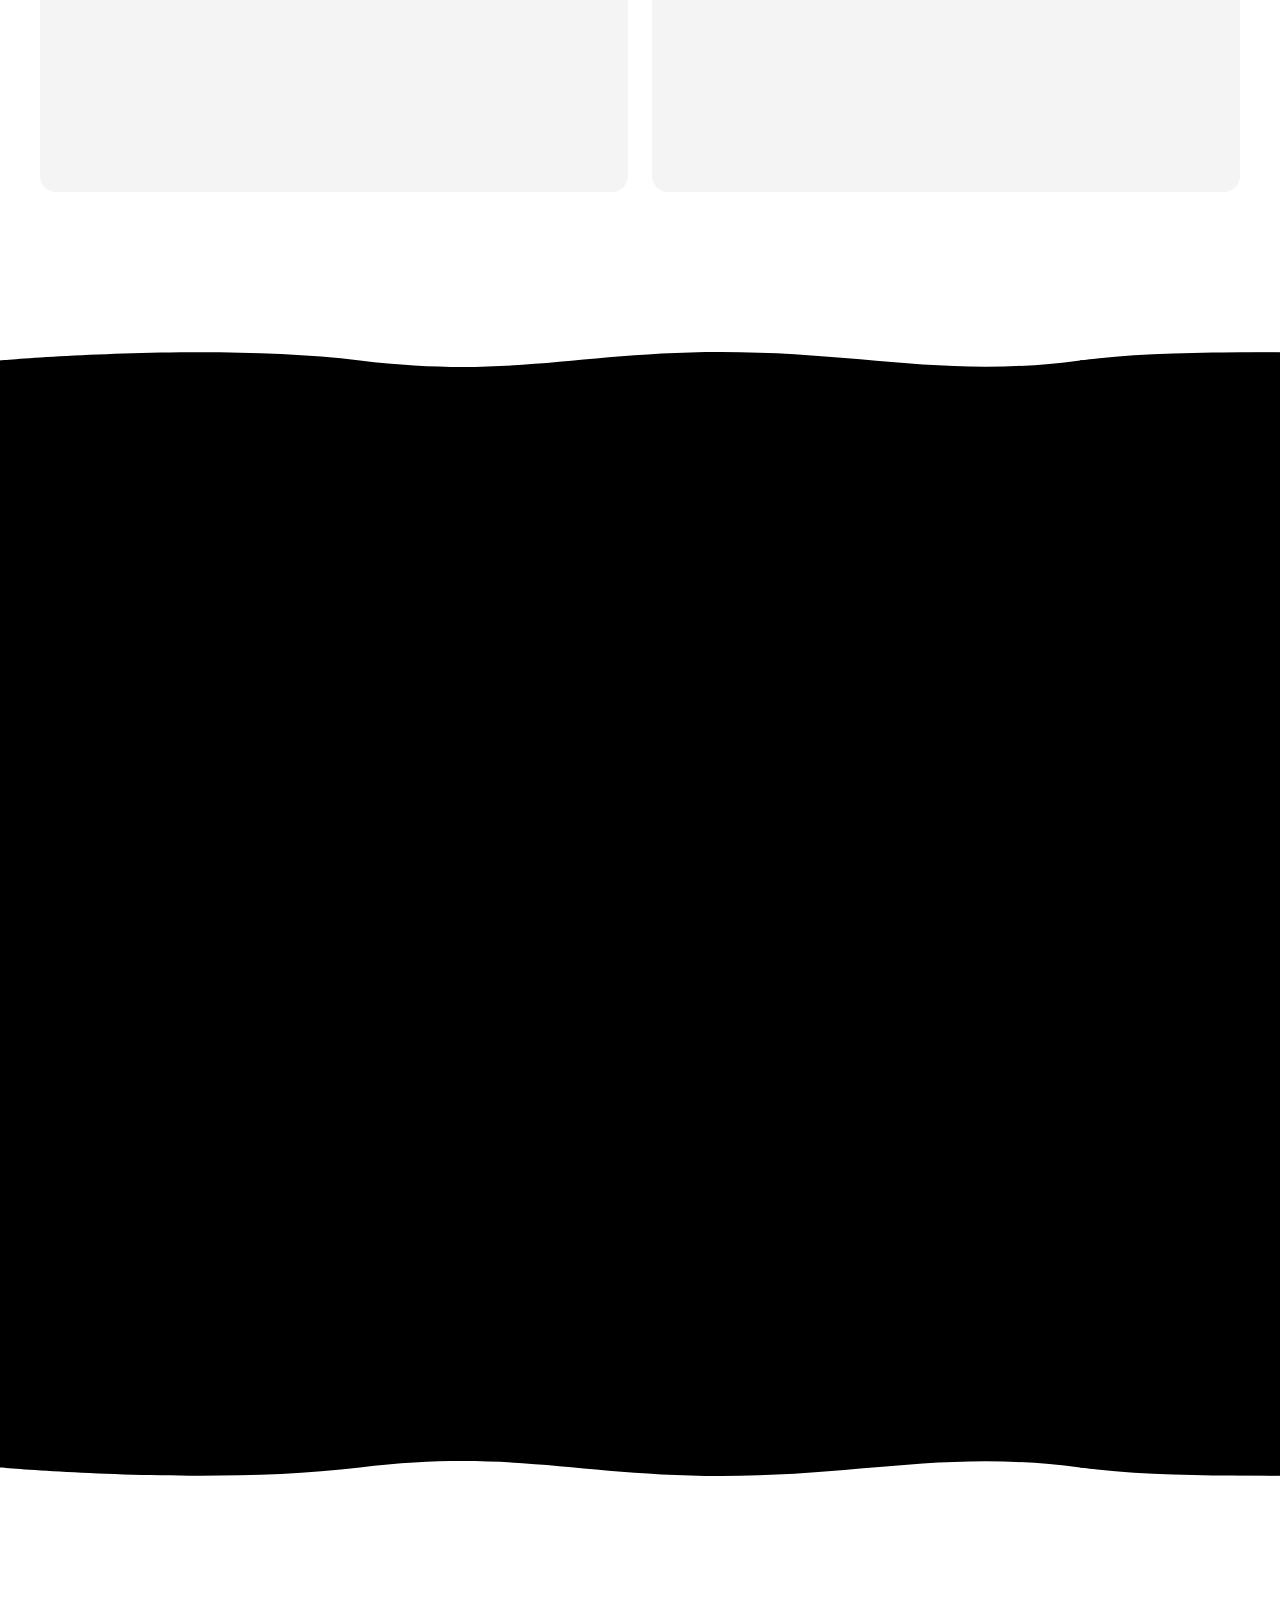
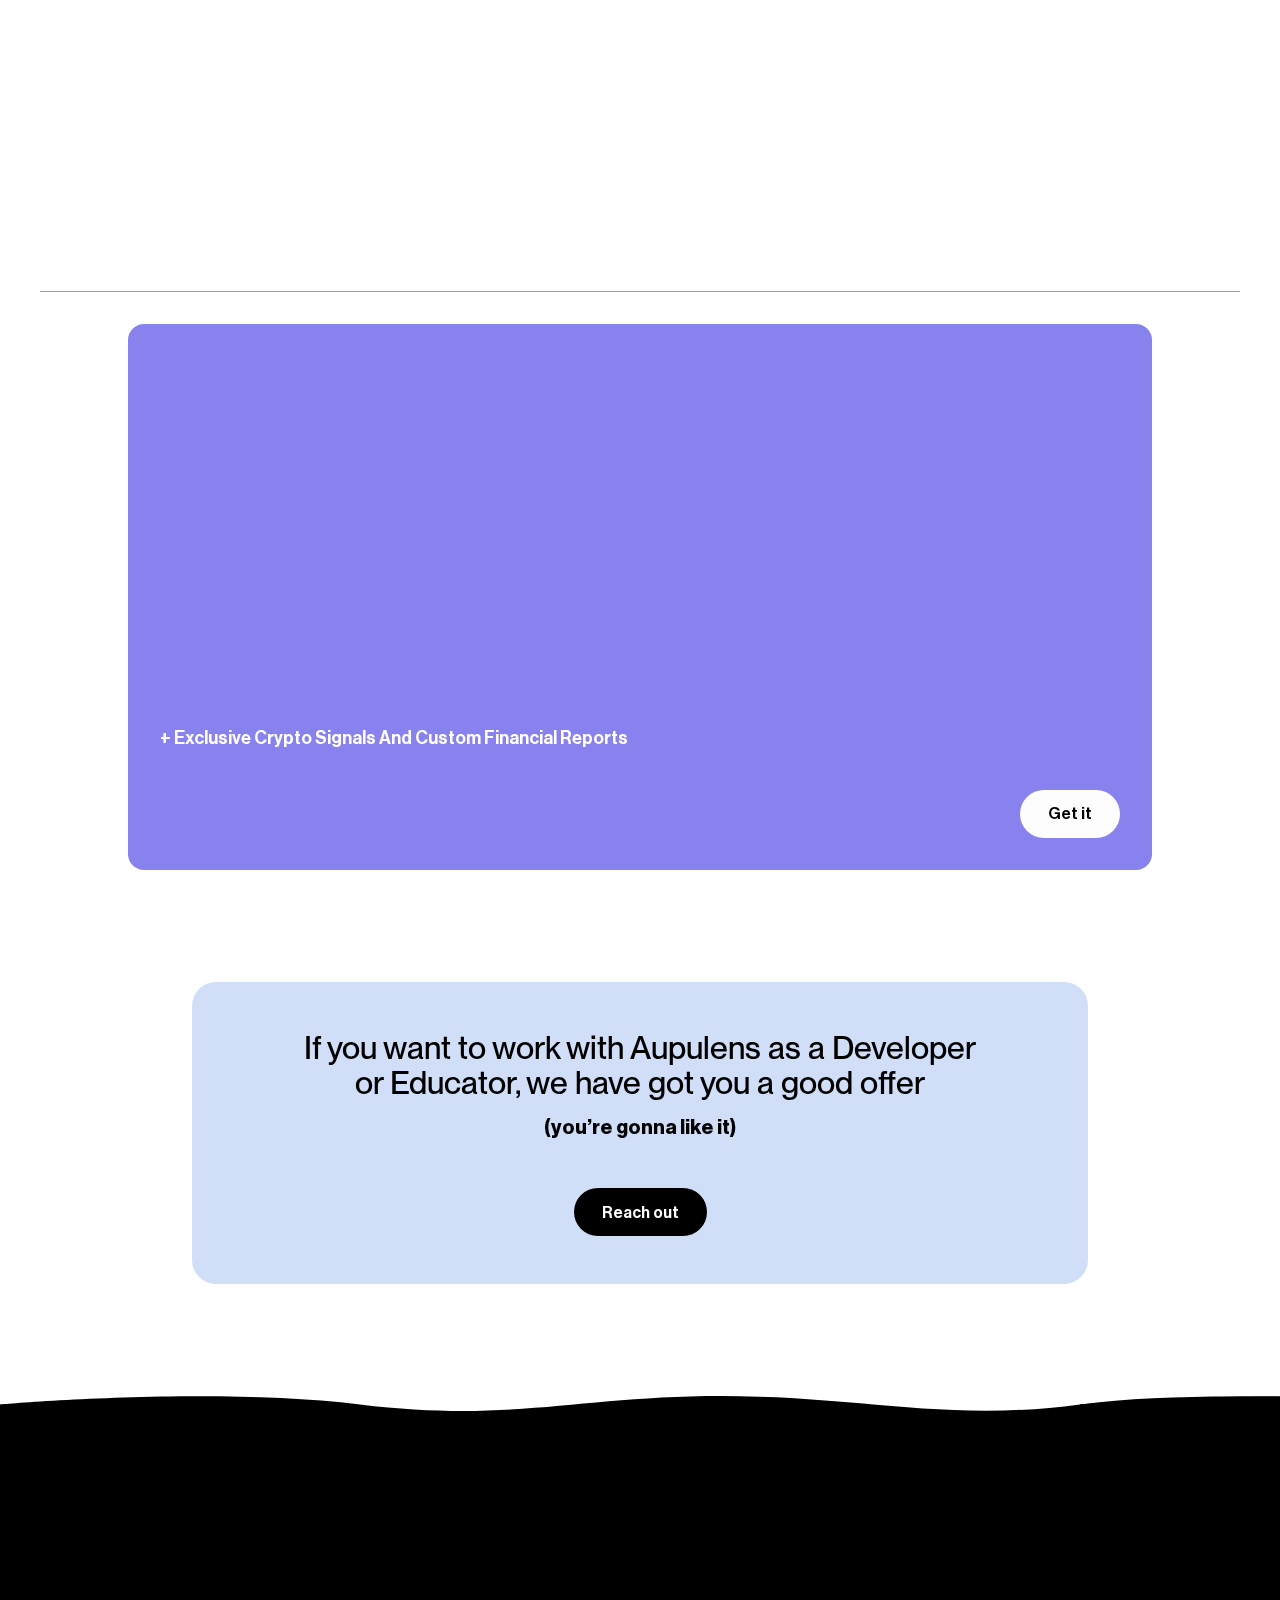
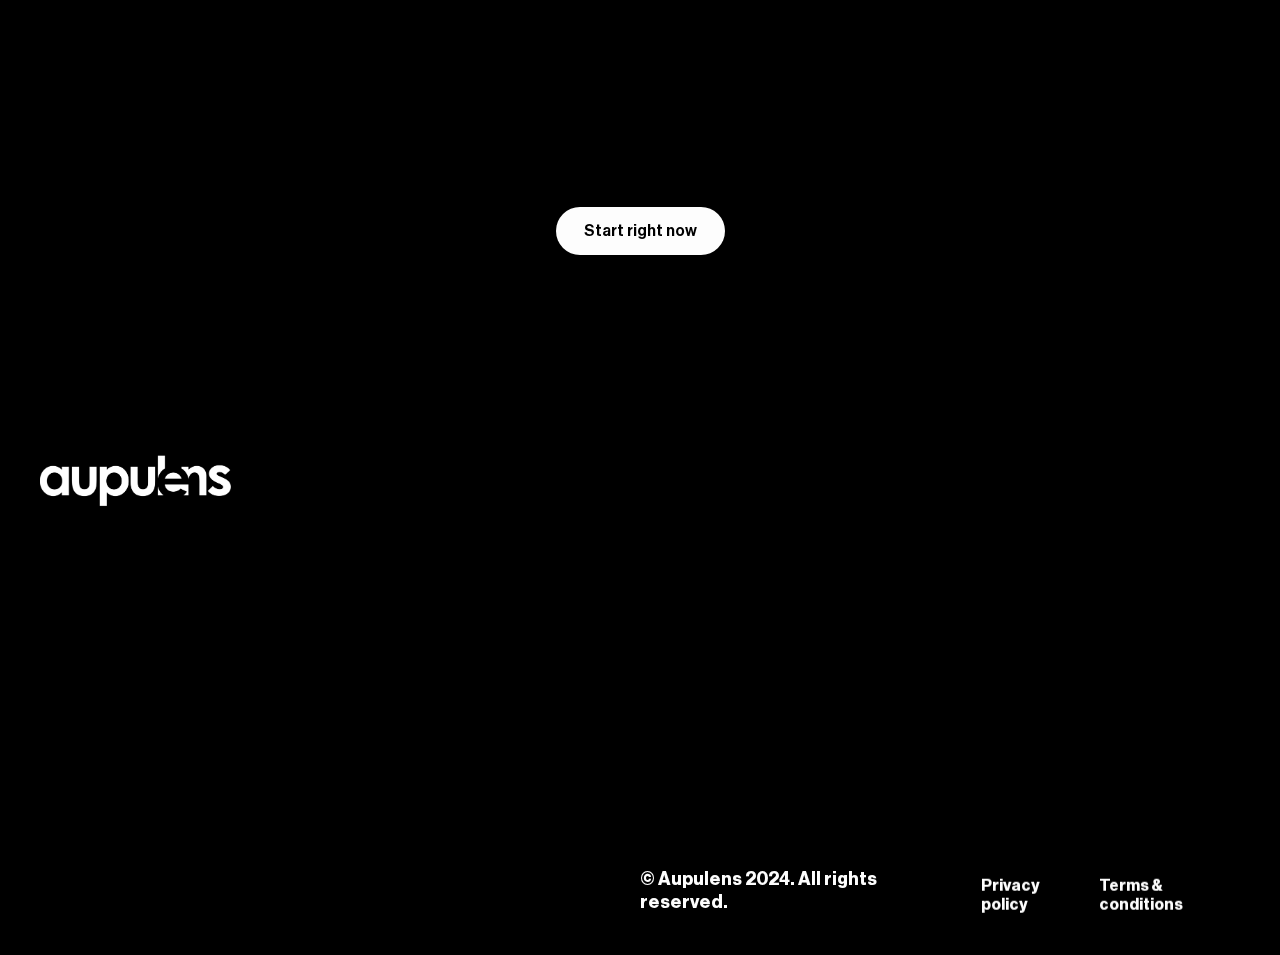
==== commit 04f89d66: "Done" ====
--- a/index.htm
+++ b/index.htm
@@ -1587,14 +1587,14 @@
                       <div class="text-size-regular text-weight-medium">+ Exclusive Crypto Signals And Custom Financial Reports</div>
                     </div>
                     <div id="w-node-d6b45998-d5d4-8ec8-3454-f9323c70b0e0-9b5cb961" class="plans-btn-wrap"><a
-                        data-w-id="f8934ea5-8183-5d54-3bd5-e8ffcf70b566" href="https://cal.com/design-that/intro-chat"
+                        data-w-id="f8934ea5-8183-5d54-3bd5-e8ffcf70b566" href="https://cal.com/aupulens"
                         target="_blank" class="btn-secondary is-white is-no-arrow hide w-inline-block">
                         <div class="btn-inner">
                           <div data-w-id="f8934ea5-8183-5d54-3bd5-e8ffcf70b568" class="btn-text">Get it</div>
                           <div data-w-id="f8934ea5-8183-5d54-3bd5-e8ffcf70b56a" class="btn-text">Get it</div>
                         </div>
                       </a><a data-w-id="f45b0a4b-876c-3343-060a-625f18abb330"
-                        href="https://cal.com/design-that/intro-chat" target="_blank"
+                        href="https://cal.com/aupulens" target="_blank"
                         class="btn-main is-white w-inline-block">
                         <div class="btn-inner">
                           <div data-w-id="f45b0a4b-876c-3343-060a-625f18abb332" class="btn-text">Get it</div>
